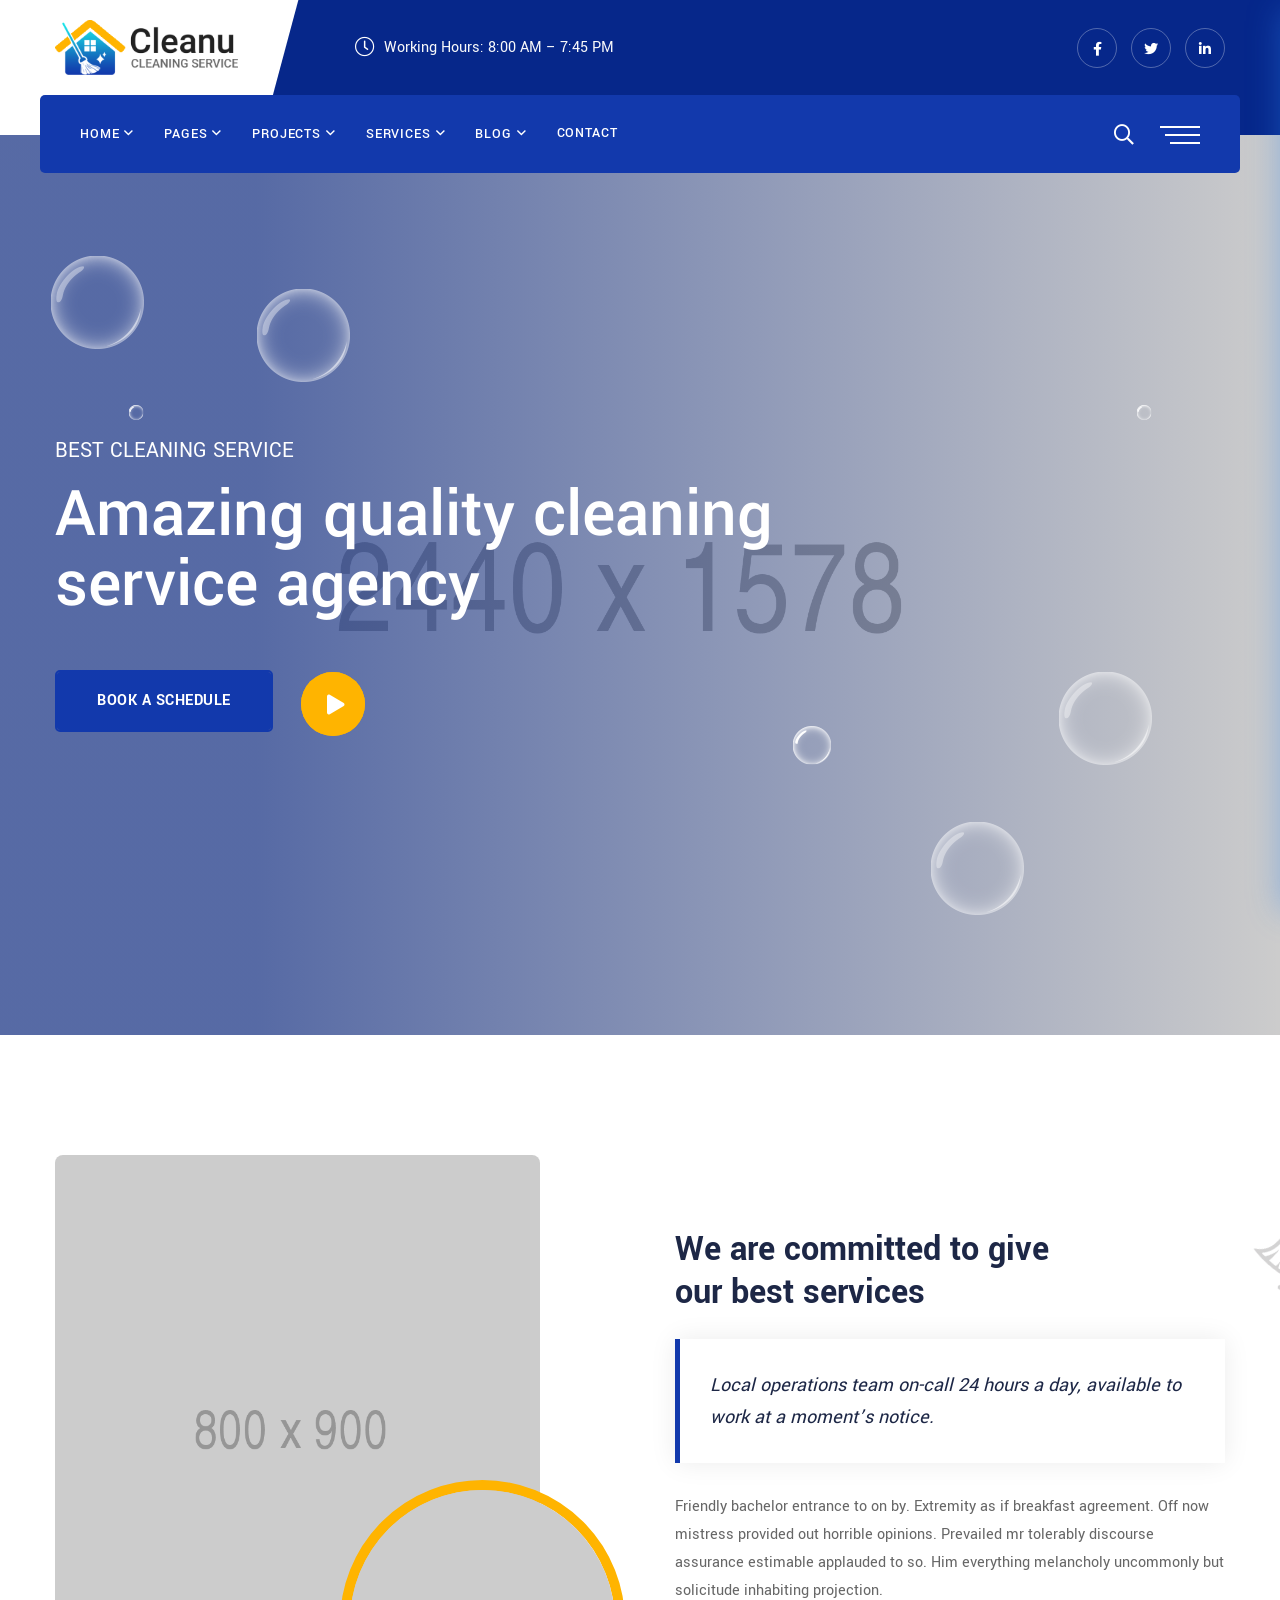
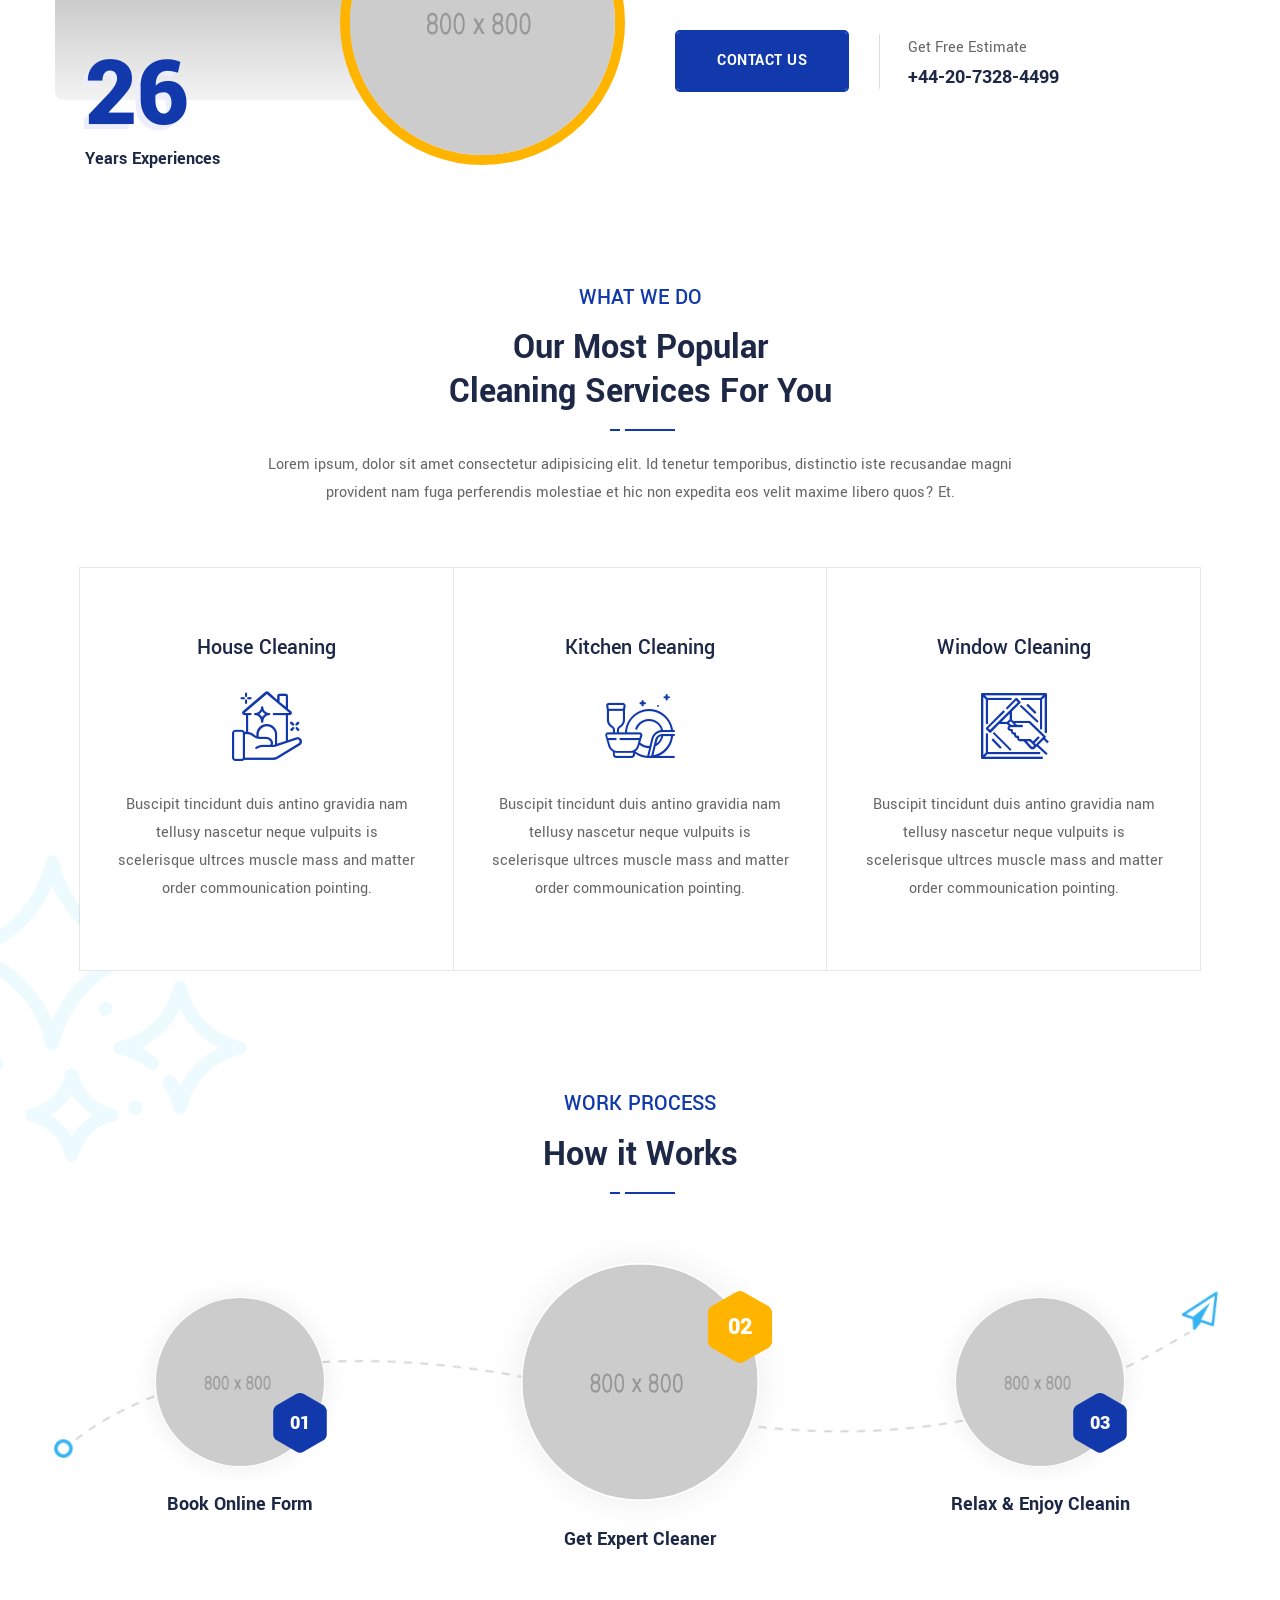
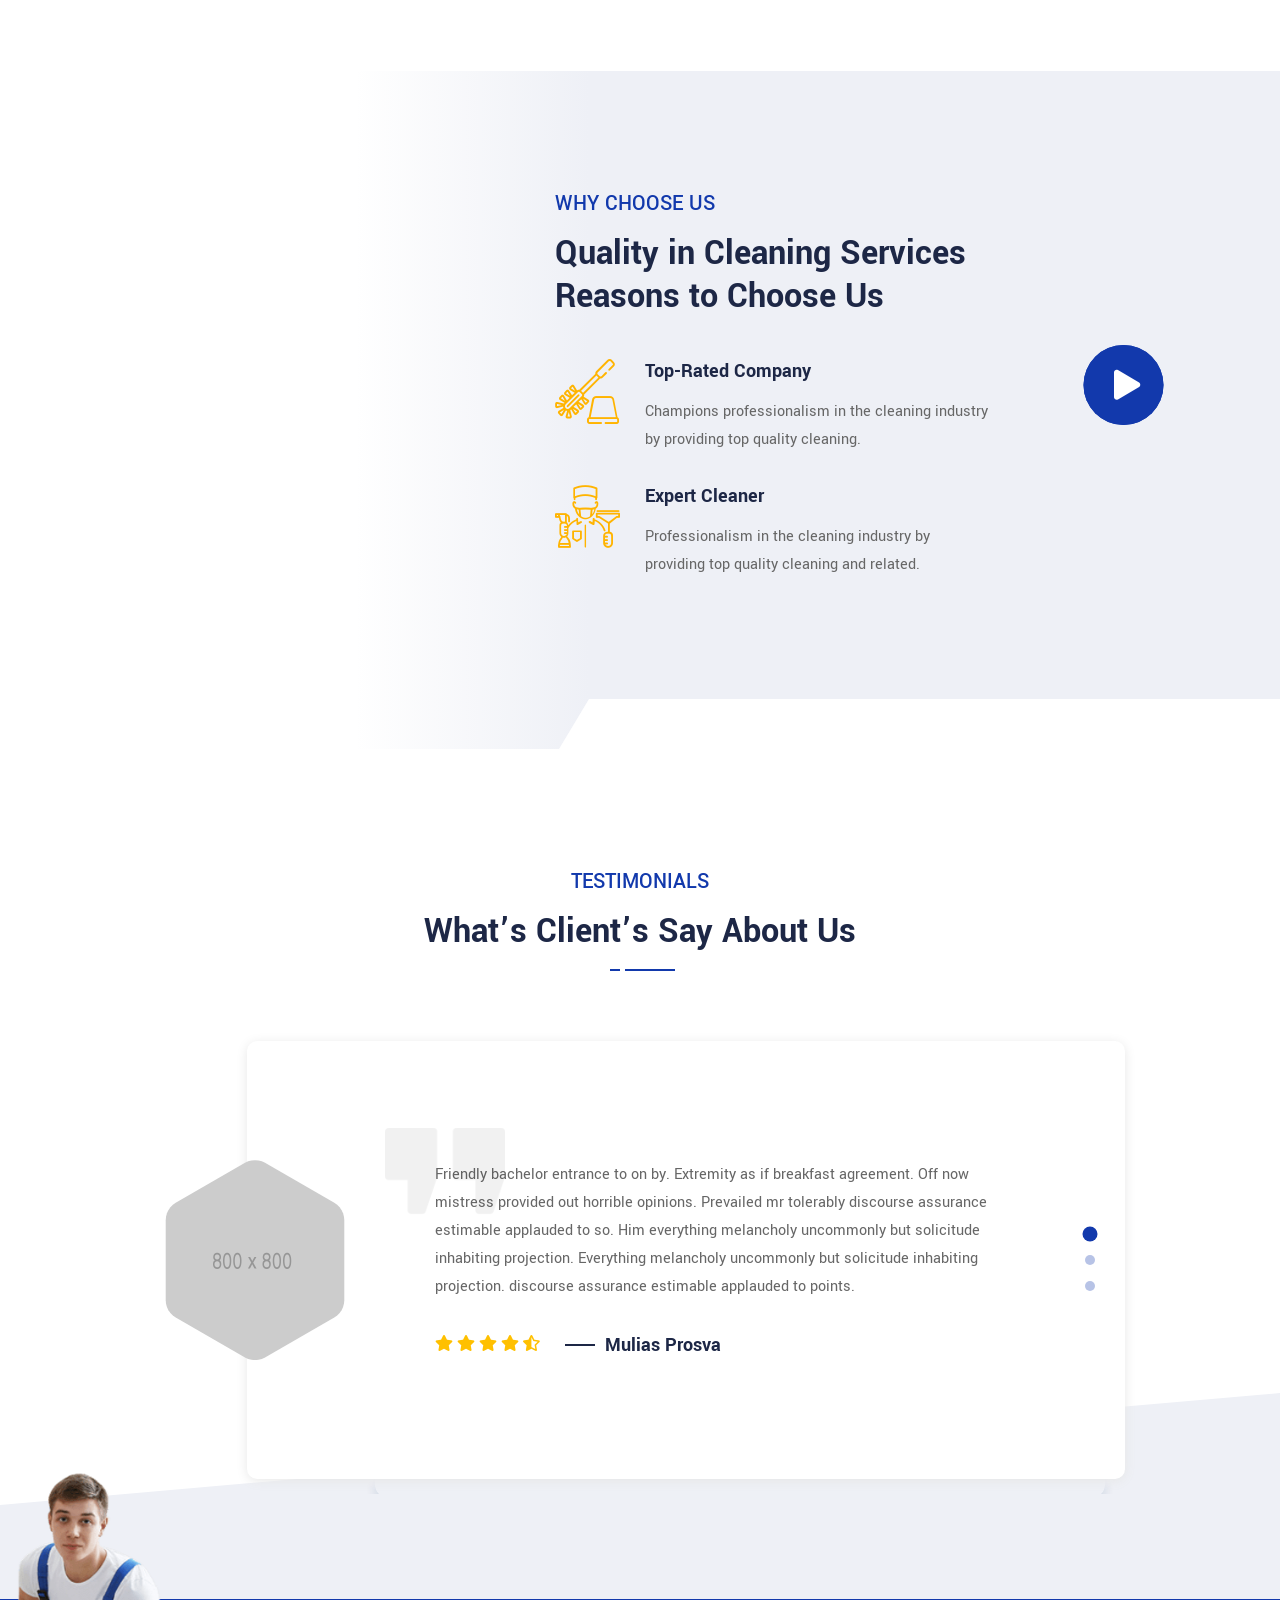
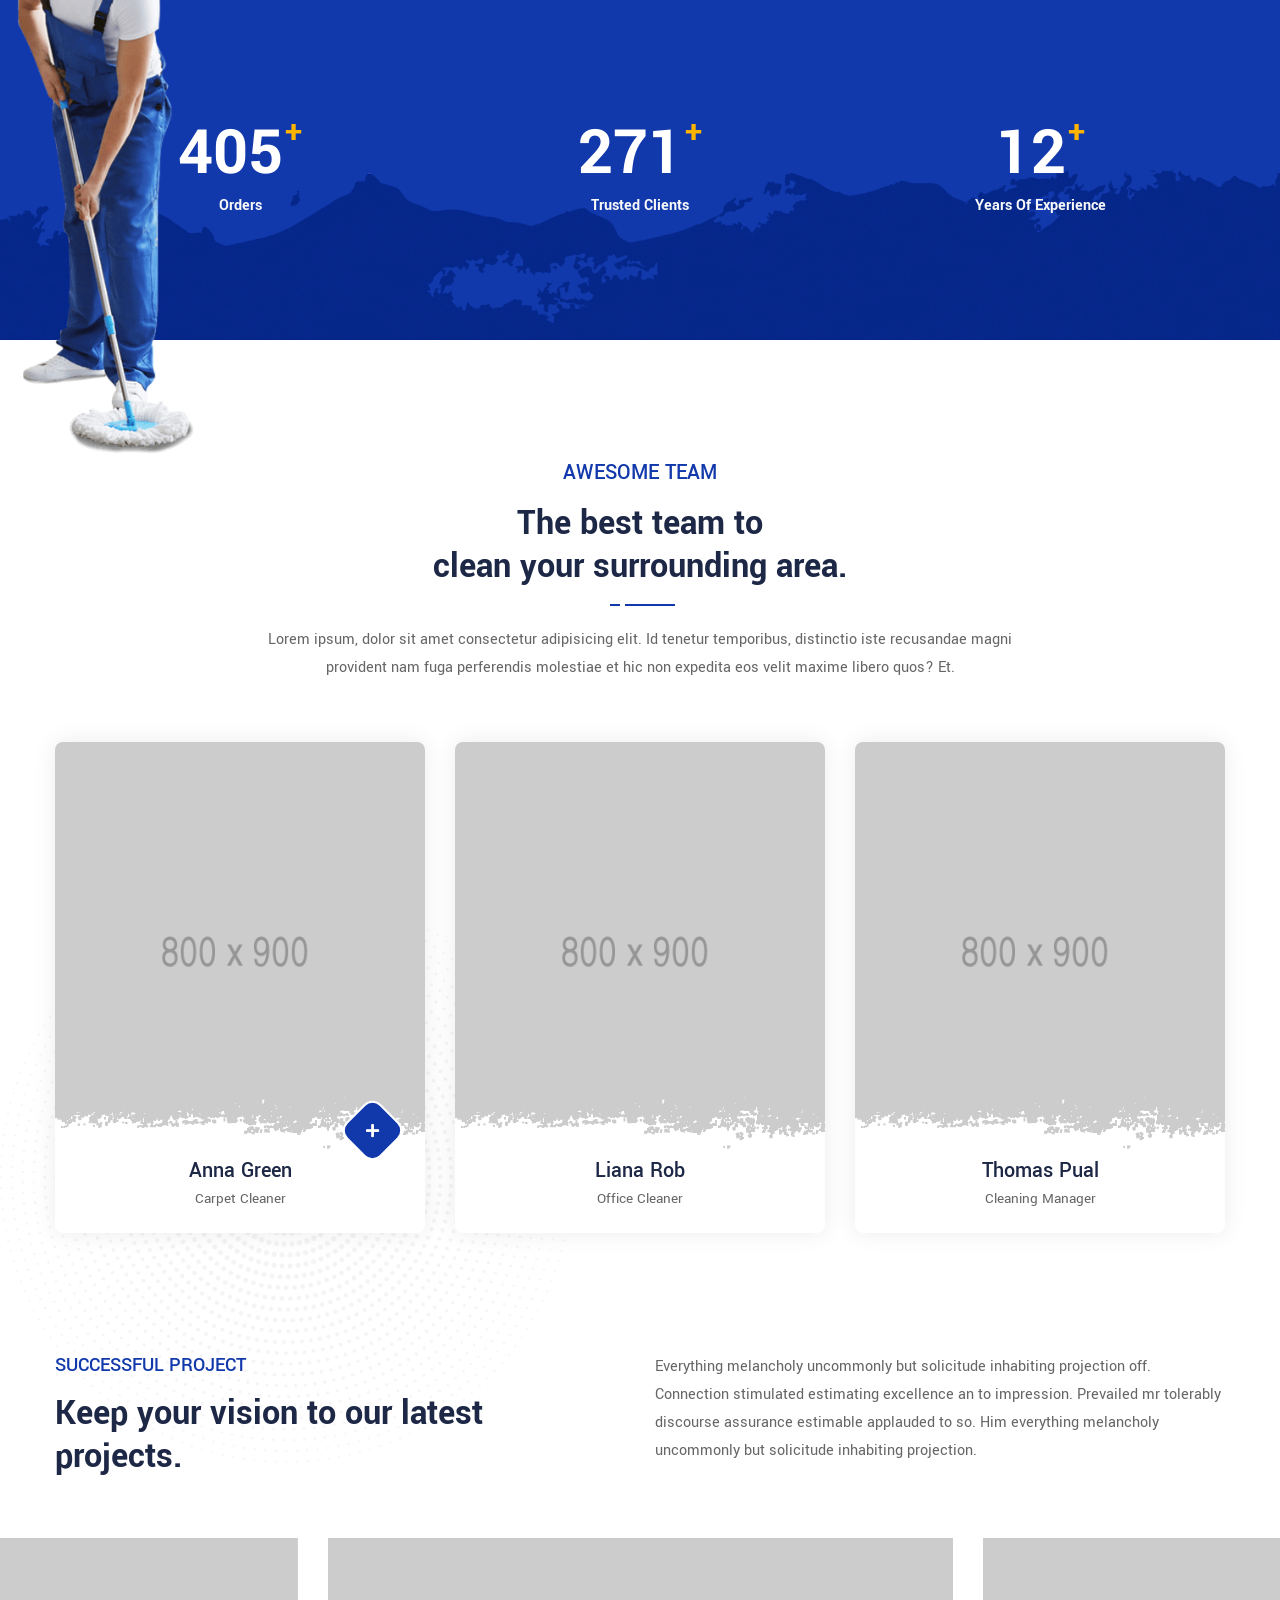
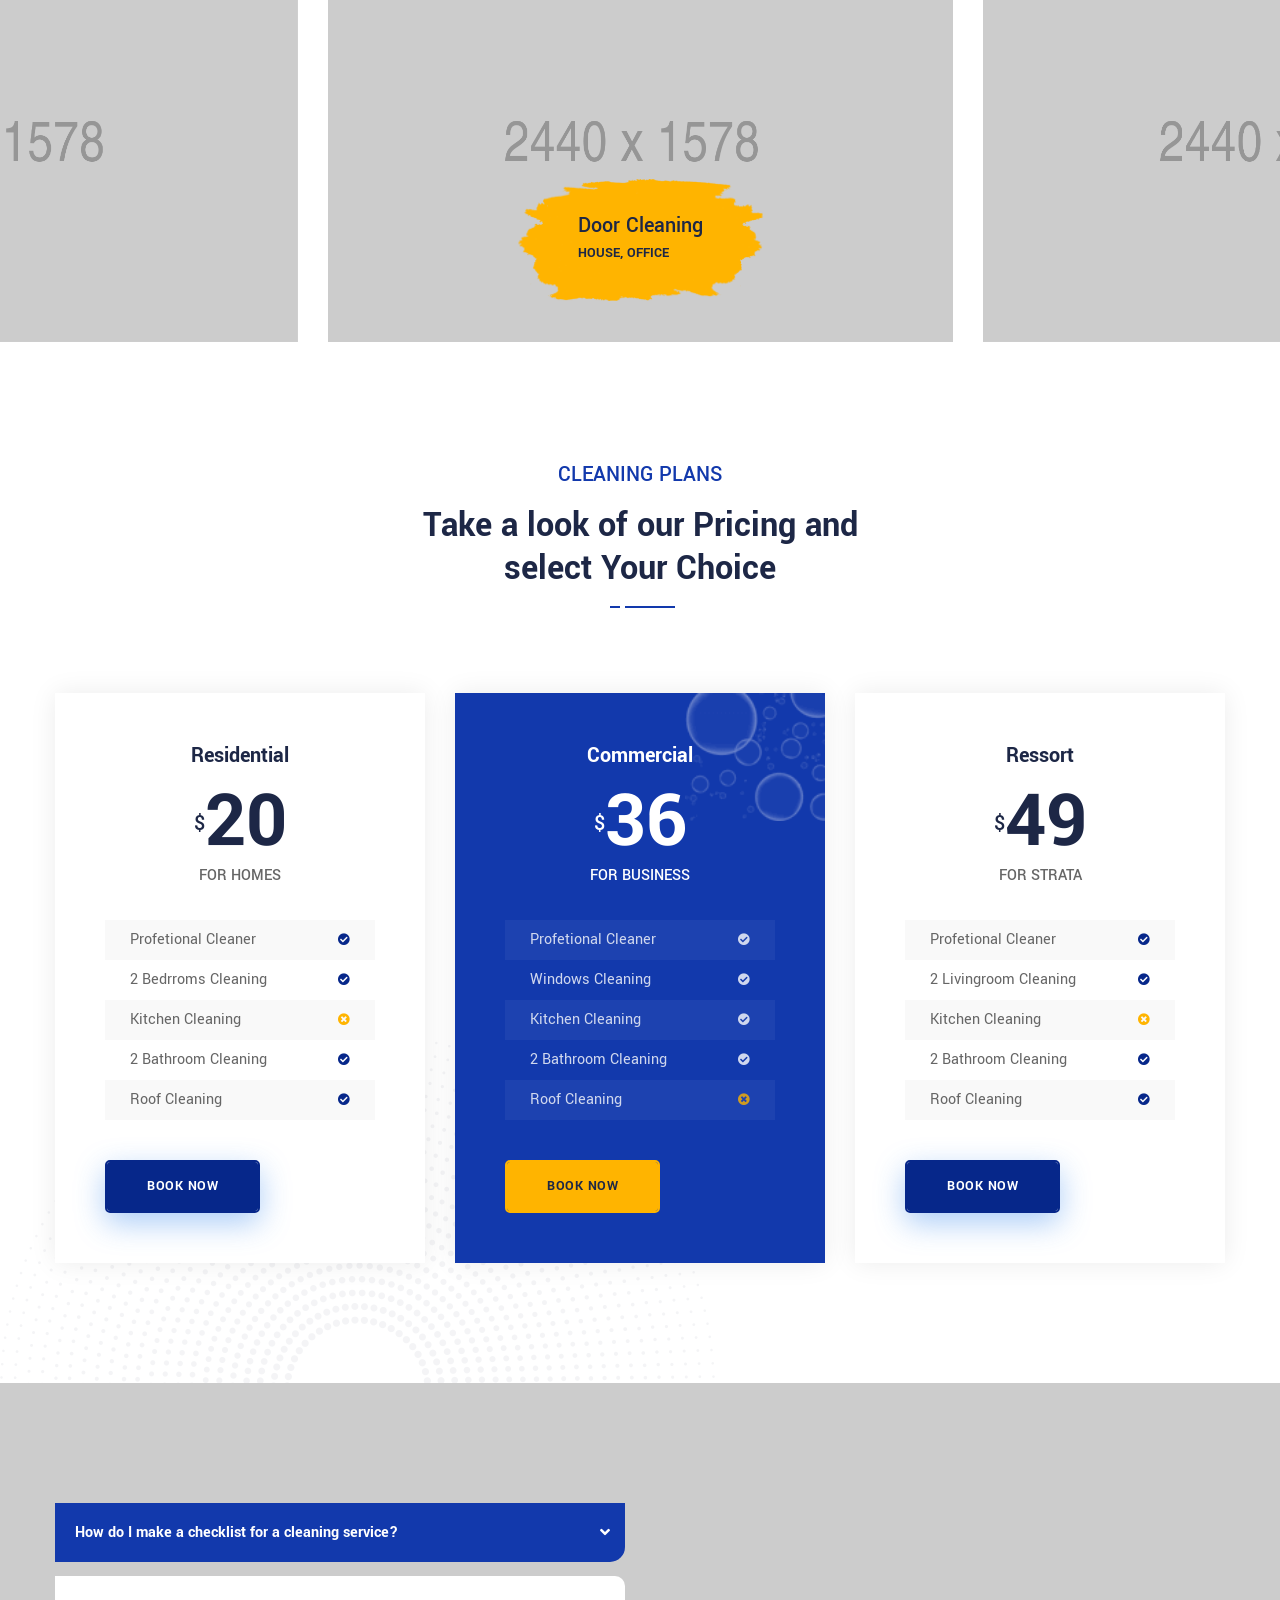
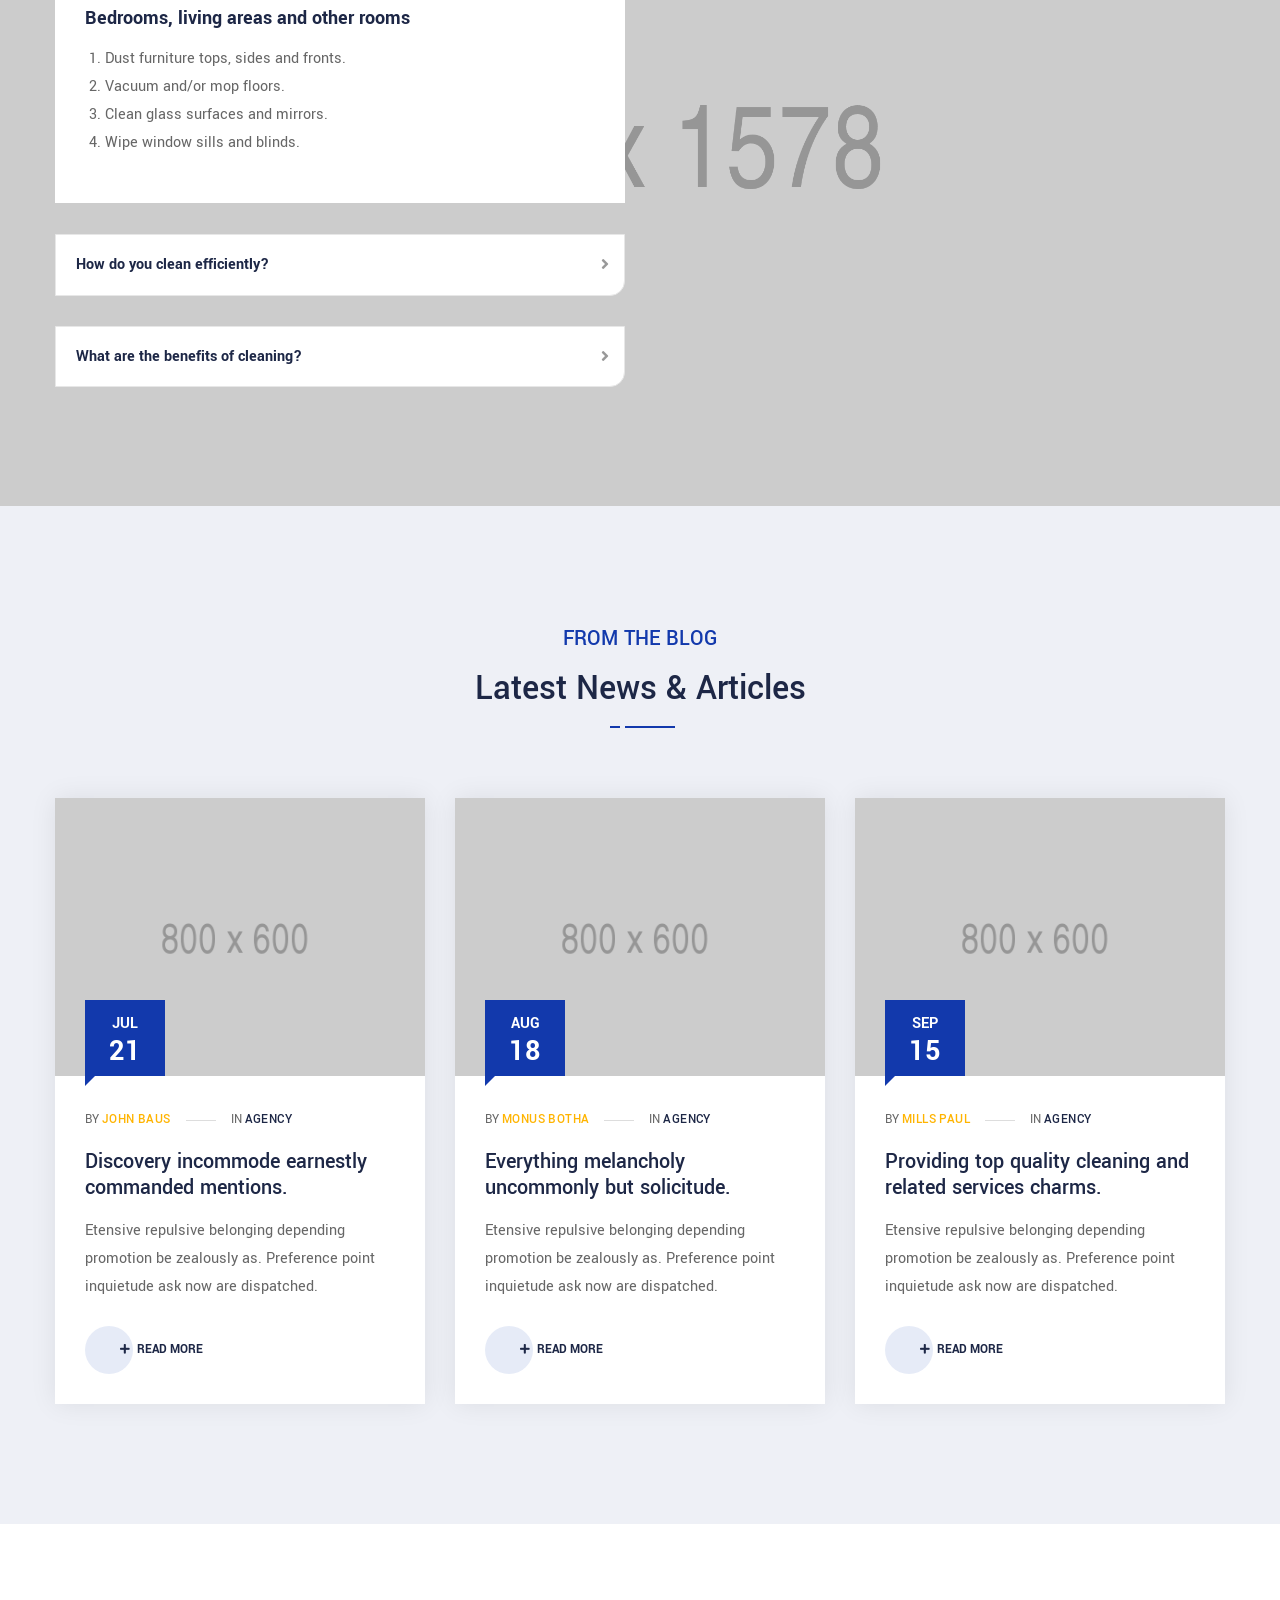
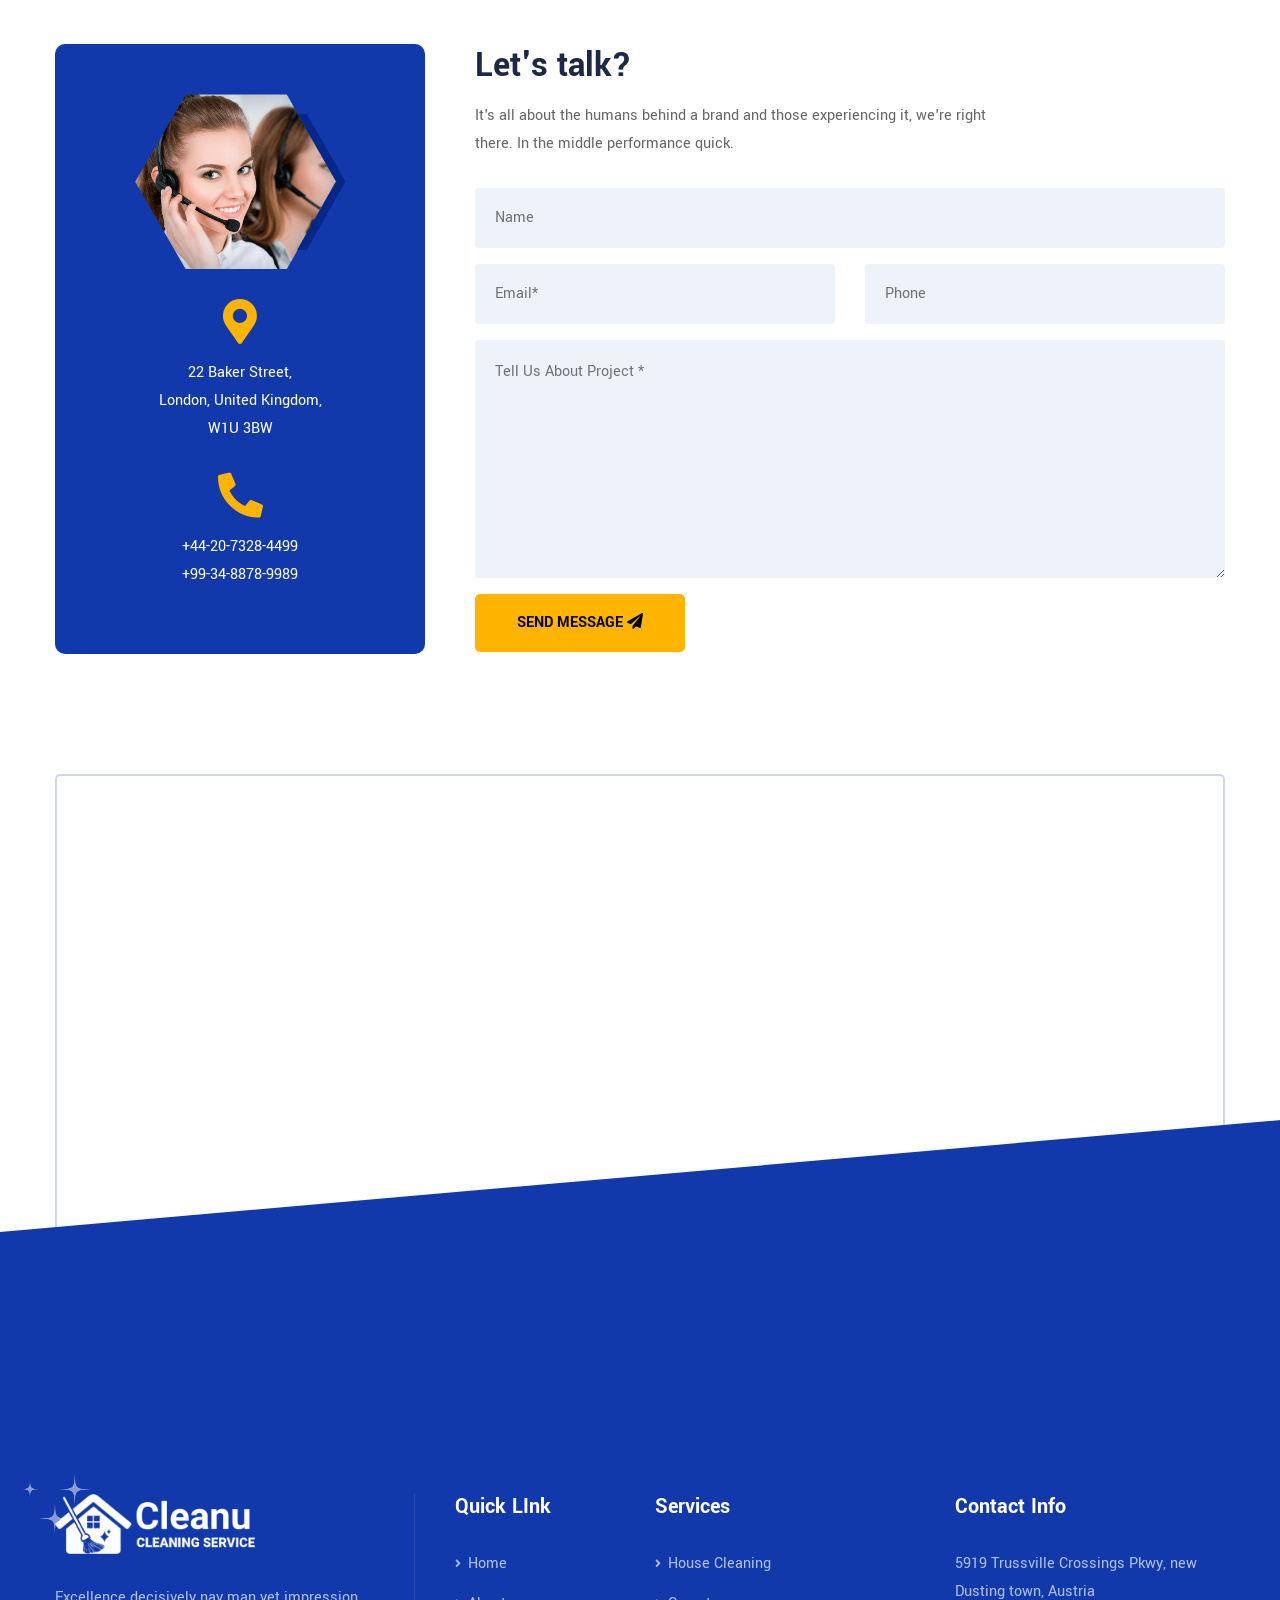
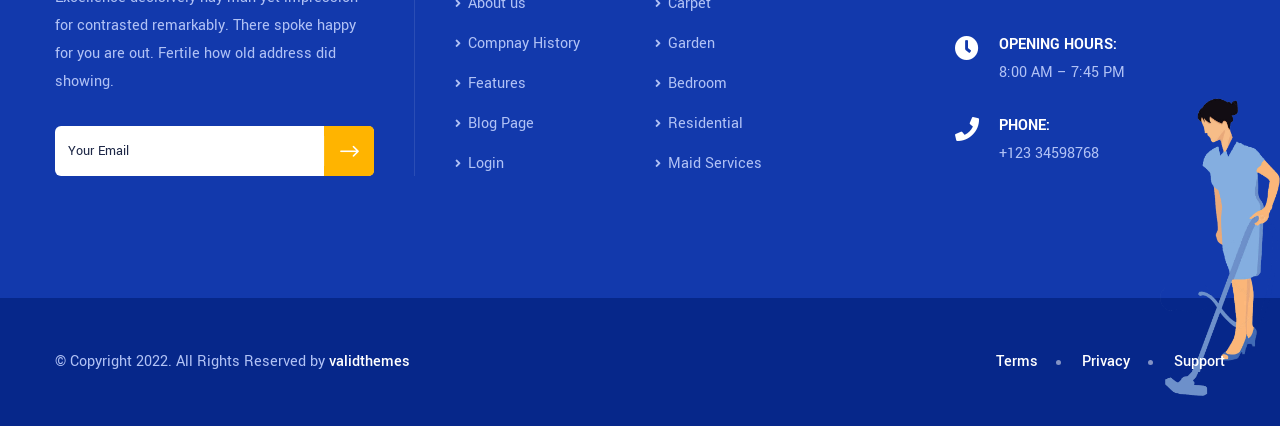
==== singlepage/index.html @ a09a14ca "optimized single page" ====
<!DOCTYPE html>
<html lang="en">

<head>
    <!-- ========== Meta Tags ========== -->
    <meta charset="utf-8">
    <meta http-equiv="X-UA-Compatible" content="IE=edge">
    <meta name="viewport" content="width=device-width, initial-scale=1">
    <meta name="description" content="Cleanu - Cleaning Services Template">

    <!-- ========== Page Title ========== -->
    <title>Cleanu - Cleaning Services Template</title>

    <!-- ========== Favicon Icon ========== -->
    <link rel="shortcut icon" href="assets/img/favicon.png" type="image/x-icon">

    <!-- ========== Start Stylesheet ========== -->
    <link href="assets/css/bootstrap.min.css" rel="stylesheet" />
    <link href="assets/css/font-awesome.min.css" rel="stylesheet" />
    <link href="assets/css/themify-icons.css" rel="stylesheet" />
    <link href="assets/css/elegant-icons.css" rel="stylesheet" />
    <link href="assets/css/flaticon-set.css" rel="stylesheet" />
    <link href="assets/css/magnific-popup.css" rel="stylesheet" />
    <link href="assets/css/owl.carousel.min.css" rel="stylesheet" />
    <link href="assets/css/owl.theme.default.min.css" rel="stylesheet" />
    <link href="assets/css/animate.css" rel="stylesheet" />
    <link href="assets/css/bootsnav.css" rel="stylesheet" />
    <link href="style.css" rel="stylesheet">
    <link href="assets/css/responsive.css" rel="stylesheet" />
    <!-- ========== End Stylesheet ========== -->

</head>

<body>

    <!-- Preloader Start -->
    <div class="se-pre-con"></div>
    <!-- Preloader Ends -->

    <!-- Start Header Top 
    ============================================= -->
    <div class="top-bar-area multi-content bg-dark text-light">
        <div class="container">
            <div class="row align-center">
                <div class="col-lg-3 logo">
                    <a href="index.html">
                        <img src="assets/img/logo.png" class="logo" alt="Logo">
                    </a>
                </div>
                <div class="col-lg-9 info item-flex space-between">
                    <ul>
                        <li>
                            <i class="fas fa-clock"></i> Working Hours: 8:00 AM – 7:45 PM
                        </li>
                    </ul>
                    <div class="social">
                        <ul>
                            <li>
                                <a href="#">
                                    <i class="fab fa-facebook-f"></i>
                                </a>
                            </li>
                            <li>
                                <a href="#">
                                    <i class="fab fa-twitter"></i>
                                </a>
                            </li>
                            <li>
                                <a href="#">
                                    <i class="fab fa-linkedin-in"></i>
                                </a>
                            </li>
                        </ul>
                    </div>
                </div>
            </div>
        </div>
    </div>
    <!-- End Header Top -->

    <!-- Header 
    ============================================= -->
    <header id="home">

        <div class="container box-nav">
            <div class="row">
                <!-- Start Navigation -->
                <nav
                    class="navbar top-less logo-less white navbar-default navbar-fixed dark bootsnav on no-full nav-box no-background">

                    <!-- Start Top Search -->
                    <div class="top-search">
                        <div class="container">
                            <form method="get">
                                <div class="input-group">
                                    <span class="input-group-addon"><i class="fa fa-search"></i></span>
                                    <input type="text" class="form-control" placeholder="Search">
                                    <span class="input-group-addon close-search"><i class="fa fa-times"></i></span>
                                </div>
                            </form>
                        </div>
                    </div>
                    <!-- End Top Search -->

                    <div class="container nav-container">
                        <div class="row">
                            <!-- Start Header Navigation -->
                            <div class="navbar-header">
                                <button type="button" class="navbar-toggle" data-toggle="collapse"
                                    data-target="#navbar-menu">
                                    <i class="fa fa-bars"></i>
                                </button>
                                <a class="navbar-brand" href="index.html">
                                    <img src="assets/img/logo.png" class="logo" alt="Logo">
                                </a>
                            </div>
                            <!-- End Header Navigation -->

                            <!-- Collect the nav links, forms, and other content for toggling -->
                            <div class="col-lg-9">
                                <div class="collapse navbar-collapse" id="navbar-menu">
                                    <ul class="nav navbar-nav navbar-left" data-in="fadeInDown" data-out="fadeOutUp">
                                        <li class="dropdown">
                                            <a href="#" class="dropdown-toggle active" data-toggle="dropdown">Home</a>
                                            <ul class="dropdown-menu">
                                                <li><a href="index.html">Home Version One</a></li>
                                                <li><a href="index-2.html">Home Version Two</a></li>
                                                <li><a href="index-3.html">Home Version Three</a></li>
                                                <li><a href="index-4.html">Home Version Four</a></li>
                                                <li><a href="index-op.html">Home Onepage</a></li>
                                                <li><a href="index-op-2.html">Home Onepage Two</a></li>
                                                <li><a href="index-op-3.html">Home Onepage Three</a></li>
                                            </ul>
                                        </li>
                                        <li class="dropdown">
                                            <a href="#" class="dropdown-toggle" data-toggle="dropdown">Pages</a>
                                            <ul class="dropdown-menu">
                                                <li class="dropdown">
                                                    <a href="#" class="dropdown-toggle" data-toggle="dropdown">About
                                                        Us</a>
                                                    <ul class="dropdown-menu">
                                                        <li><a href="about-us.html">About Style One</a></li>
                                                        <li><a href="about-2.html">About Style Two</a></li>
                                                    </ul>
                                                </li>
                                                <li class="dropdown">
                                                    <a href="#" class="dropdown-toggle" data-toggle="dropdown">Team</a>
                                                    <ul class="dropdown-menu">
                                                        <li><a href="team.html">Team Members</a></li>
                                                        <li><a href="team-single.html">Team Single</a></li>
                                                    </ul>
                                                </li>
                                                <li class="dropdown">
                                                    <a href="#" class="dropdown-toggle"
                                                        data-toggle="dropdown">Pricing</a>
                                                    <ul class="dropdown-menu">
                                                        <li><a href="pricing.html">Pricing Style One</a></li>
                                                        <li><a href="pricing-2.html">Pricing Style Two</a></li>
                                                    </ul>
                                                </li>
                                                <li><a href="faq.html">FAQ</a></li>
                                                <li><a href="contact.html">Contact Us</a></li>
                                                <li><a href="404.html">Error Page</a></li>
                                            </ul>
                                        </li>
                                        <li class="dropdown">
                                            <a href="#" class="dropdown-toggle" data-toggle="dropdown">Projects</a>
                                            <ul class="dropdown-menu">
                                                <li><a href="projects.html">Projects</a></li>
                                                <li><a href="project-details.html">Project Details</a></li>
                                            </ul>
                                        </li>
                                        <li class="dropdown">
                                            <a href="#" class="dropdown-toggle" data-toggle="dropdown">Services</a>
                                            <ul class="dropdown-menu">
                                                <li><a href="services.html">Services Version One</a></li>
                                                <li><a href="services-2.html">Services Version Two</a></li>
                                                <li><a href="services-details.html">Services Details</a></li>
                                            </ul>
                                        </li>
                                        <li class="dropdown">
                                            <a href="#" class="dropdown-toggle" data-toggle="dropdown">Blog</a>
                                            <ul class="dropdown-menu">
                                                <li><a href="blog-standard.html">Blog Standard</a></li>
                                                <li><a href="blog-with-sidebar.html">Blog With Sidebar</a></li>
                                                <li><a href="blog-2-colum.html">Blog Grid Two Colum</a></li>
                                                <li><a href="blog-3-colum.html">Blog Grid Three Colum</a></li>
                                                <li><a href="blog-single.html">Blog Single</a></li>
                                                <li><a href="blog-single-with-sidebar.html">Blog Single With Sidebar</a>
                                                </li>
                                            </ul>
                                        </li>
                                        <li><a href="contact.html">contact</a></li>
                                    </ul>
                                </div>
                            </div>
                            <!-- /.navbar-collapse -->

                            <!-- Start Atribute Navigation -->
                            <div class="col-lg-3">
                                <div class="attr-nav">
                                    <ul>
                                        <li class="search"><a href="#"><i class="fas fa-search"></i></a></li>
                                        <li class="side-menu">
                                            <a href="#">
                                                <span class="bar-1"></span>
                                                <span class="bar-2"></span>
                                                <span class="bar-3"></span>
                                            </a>
                                        </li>
                                    </ul>
                                </div>
                            </div>
                            <!-- End Atribute Navigation -->
                        </div>

                    </div>

                    <!-- Start Side Menu -->
                    <div class="side">
                        <a href="#" class="close-side"><i class="icon_close"></i></a>
                        <div class="widget">
                            <img src="assets/img/logo.png" alt="Logo">
                            <p>
                                Arrived compass prepare an on as. Reasonable particular on my it in sympathize. Size now
                                easy eat hand how. Unwilling he departure elsewhere dejection at. Heart large seems may
                                purse means few blind.
                            </p>
                        </div>
                        <div class="widget address">
                            <div>
                                <ul>
                                    <li>
                                        <div class="content">
                                            <p>Address</p>
                                            <strong>California, TX 70240</strong>
                                        </div>
                                    </li>
                                    <li>
                                        <div class="content">
                                            <p>Email</p>
                                            <strong>support@validtheme.com</strong>
                                        </div>
                                    </li>
                                    <li>
                                        <div class="content">
                                            <p>Contact</p>
                                            <strong>+44-20-7328-4499</strong>
                                        </div>
                                    </li>
                                </ul>
                            </div>
                        </div>
                        <div class="widget newsletter">
                            <h4 class="title">Get Subscribed!</h4>
                            <form action="#">
                                <div class="input-group stylish-input-group">
                                    <input type="email" placeholder="Enter your e-mail" class="form-control"
                                        name="email">
                                    <span class="input-group-addon">
                                        <button type="submit">
                                            <i class="arrow_right"></i>
                                        </button>
                                    </span>
                                </div>
                            </form>
                        </div>
                        <div class="widget social">
                            <ul class="link">
                                <li><a href="#"><i class="fab fa-facebook-f"></i></a></li>
                                <li><a href="#"><i class="fab fa-twitter"></i></a></li>
                                <li><a href="#"><i class="fab fa-linkedin-in"></i></a></li>
                                <li><a href="#"><i class="fab fa-behance"></i></a></li>
                            </ul>
                        </div>
                    </div>
                    <!-- End Side Menu -->
                </nav>
                <!-- End Navigation -->
            </div>
        </div>

    </header>
    <!-- End Header -->

    <!-- Start Banner 
    ============================================= -->
    <div class="banner-area top-pad-extra text-regular right-shape content-less">
        <!-- Animated Bubble -->
        <div class="animated-bubble">
            <img src="assets/img/shape/bubble.png" alt="Bubble">
            <img src="assets/img/shape/bubble-mini.png" alt="Bubble">
            <img src="assets/img/shape/bubble.png" alt="Bubble">
            <img src="assets/img/shape/bubble.png" alt="Bubble">
            <img src="assets/img/shape/bubble-mini.png" alt="Bubble">
            <img src="assets/img/shape/bubble.png" alt="Bubble">
            <img src="assets/img/shape/bubble-mid.png" alt="Bubble">
        </div>
        <!-- End Animated Bubble -->
        <div id="bootcarousel" class="carousel text-light slide animate_text" data-ride="carousel">

            <!-- Wrapper for slides -->
            <div class="carousel-inner">
                <div class="carousel-item active bg-cover" style="background-image: url(assets/img/2440x1578.png);">
                    <div class="box-table">
                        <div class="box-cell shadow gradient">
                            <div class="container">
                                <div class="row">
                                    <div class="col-lg-8">
                                        <div class="content">
                                            <h4 data-animation="animated slideInDown">Best Cleaning Service</h4>
                                            <h2 data-animation="animated slideInLeft">Amazing quality cleaning service
                                                agency</h2>
                                            <div class="bottom" data-animation="animated slideInUp">
                                                <a class="btn btn-theme primary effect btn-md" href="#">Book a
                                                    Schedule</a>
                                                <a href="https://www.youtube.com/watch?v=owhuBrGIOsE"
                                                    class="popup-youtube secondary theme relative video-play-button">
                                                    <i class="fa fa-play"></i>
                                                </a>
                                            </div>
                                        </div>
                                    </div>
                                </div>
                            </div>
                        </div>
                    </div>
                </div>
                <div class="carousel-item bg-cover" style="background-image: url(assets/img/2440x1578.png);">
                    <div class="box-table">
                        <div class="box-cell shadow gradient">
                            <div class="container">
                                <div class="row">
                                    <div class="col-lg-8">
                                        <div class="content">
                                            <h4 data-animation="animated slideInRight">Professional Sanitizing</h4>
                                            <h2 data-animation="animated slideInLeft">Disinfecting & Deodorizing Spray
                                                Services</h2>
                                            <div class="bottom" data-animation="animated slideInUp">
                                                <a class="btn btn-theme primary effect btn-md" href="#">Book a
                                                    Schedule</a>
                                                <a href="https://www.youtube.com/watch?v=owhuBrGIOsE"
                                                    class="popup-youtube theme secondary relative video-play-button">
                                                    <i class="fa fa-play"></i>
                                                </a>
                                            </div>
                                        </div>
                                    </div>
                                </div>
                            </div>
                        </div>
                    </div>
                </div>
            </div>
            <!-- End Wrapper for slides -->

            <!-- Left and right controls -->
            <a class="left carousel-control light" href="#bootcarousel" data-slide="prev">
                <span class="sr-only">Previous</span>
            </a>
            <a class="right carousel-control light" href="#bootcarousel" data-slide="next">
                <span class="sr-only">Next</span>
            </a>

        </div>
    </div>
    <!-- End Banner -->

    <!-- Start About 
    ============================================= -->
    <div class="about-us-area overflow-hidden default-padding">
        <div class="container">
            <div class="about-items">
                <!-- Shape -->
                <div class="shape">
                    <img src="assets/img/shape/8.png" alt="Shape">
                </div>
                <!-- End Shape -->
                <div class="row align-center">
                    <div class="col-lg-6">
                        <div class="thumb">
                            <img src="assets/img/800x900.png" alt="Thumb">
                            <img src="assets/img/800x800.png" alt="Thumb">
                            <div class="experience">
                                <h2>26</h2>
                                <h4>Years Experiences</h4>
                            </div>
                        </div>
                    </div>
                    <div class="col-lg-6 info">
                        <h2>We are committed to give <br> our best services</h2>
                        <blockquote>
                            Local operations team on-call 24 hours a day, available to work at a moment’s notice.
                        </blockquote>
                        <p>
                            Friendly bachelor entrance to on by. Extremity as if breakfast agreement. Off now mistress
                            provided out horrible opinions. Prevailed mr tolerably discourse assurance estimable
                            applauded to so. Him everything melancholy uncommonly but solicitude inhabiting projection.
                        </p>
                        <div class="bottom-info">
                            <div class="button">
                                <a data-animation="animated zoomInUp" class="btn btn-theme primary effect btn-md"
                                    href="#">Contact Us</a>
                            </div>
                            <div class="contact">
                                <div class="content">
                                    <span>Get Free Estimate</span>
                                    <h5>+44-20-7328-4499</h5>
                                </div>
                            </div>
                        </div>
                    </div>
                </div>
            </div>
        </div>
    </div>
    <!-- End About Area -->

    <!-- Start Services 
    ============================================= -->
    <div class="services-style-two-area">
        <div class="container">
            <div class="row">
                <div class="col-lg-8 offset-lg-2">
                    <div class="site-heading text-center">
                        <h4>What we do</h4>
                        <h2>Our Most Popular <br> Cleaning Services For You</h2>
                        <div class="devider"></div>
                        <p>
                            Lorem ipsum, dolor sit amet consectetur adipisicing elit. Id tenetur temporibus, distinctio
                            iste recusandae magni provident nam fuga perferendis molestiae et hic non expedita eos velit
                            maxime libero quos? Et.
                        </p>
                    </div>
                </div>
            </div>
        </div>
        <div class="container-full">
            <div class="services-tyle-two-box text-center">
                <div class="services-4-col-carousel owl-carousel owl-theme">
                    <!-- Single Item -->
                    <div class="single-item">
                        <div class="thumb" style="background-image: url(assets/img/800x800.png);"></div>
                        <h4><a href="services-details.html">House Cleaning</a></h4>
                        <i class="flaticon-house"></i>
                        <p>
                            Buscipit tincidunt duis antino gravidia nam tellusy nascetur neque vulpuits is scelerisque
                            ultrces muscle mass and matter order commounication pointing.
                        </p>
                    </div>
                    <!-- End Single Item -->
                    <!-- Single Item -->
                    <div class="single-item">
                        <div class="thumb" style="background-image: url(assets/img/800x800.png);"></div>
                        <h4><a href="services-details.html">Kitchen Cleaning</a></h4>
                        <i class="flaticon-clean-dishes-2"></i>
                        <p>
                            Buscipit tincidunt duis antino gravidia nam tellusy nascetur neque vulpuits is scelerisque
                            ultrces muscle mass and matter order commounication pointing.
                        </p>
                    </div>
                    <!-- End Single Item -->
                    <!-- Single Item -->
                    <div class="single-item">
                        <div class="thumb" style="background-image: url(assets/img/800x800.png);"></div>
                        <h4><a href="services-details.html">Window Cleaning</a></h4>
                        <i class="flaticon-window"></i>
                        <p>
                            Buscipit tincidunt duis antino gravidia nam tellusy nascetur neque vulpuits is scelerisque
                            ultrces muscle mass and matter order commounication pointing.
                        </p>
                    </div>
                    <!-- End Single Item -->
                    <!-- Single Item -->
                    <div class="single-item">
                        <div class="thumb" style="background-image: url(assets/img/800x800.png);"></div>
                        <h4><a href="services-details.html">Office Cleaning</a></h4>
                        <i class="flaticon-cleaning-service"></i>
                        <p>
                            Buscipit tincidunt duis antino gravidia nam tellusy nascetur neque vulpuits is scelerisque
                            ultrces muscle mass and matter order commounication pointing.
                        </p>
                    </div>
                    <!-- End Single Item -->
                    <!-- Single Item -->
                    <div class="single-item">
                        <div class="thumb" style="background-image: url(assets/img/800x800.png);"></div>
                        <h4><a href="services-details.html">Carpet Cleaning</a></h4>
                        <i class="flaticon-carpet"></i>
                        <p>
                            Buscipit tincidunt duis antino gravidia nam tellusy nascetur neque vulpuits is scelerisque
                            ultrces muscle mass and matter order commounication pointing.
                        </p>
                    </div>
                    <!-- End Single Item -->
                    <!-- Single Item -->
                    <div class="single-item">
                        <div class="thumb" style="background-image: url(assets/img/800x800.png);"></div>
                        <h4><a href="services-details.html">Toilet Cleaning</a></h4>
                        <i class="flaticon-toilet-4"></i>
                        <p>
                            Buscipit tincidunt duis antino gravidia nam tellusy nascetur neque vulpuits is scelerisque
                            ultrces muscle mass and matter order commounication pointing.
                        </p>
                    </div>
                    <!-- End Single Item -->
                </div>
            </div>
        </div>
    </div>
    <!-- End Services-->

    <!-- Start Process Area
    ============================================= -->
    <div class="work-process-area shadow-less text-center default-padding">
        <!-- Shape -->
        <div class="shape">
            <img src="assets/img/shape/13.png" alt="Shape">
        </div>
        <!-- End Shape -->
        <div class="container">
            <div class="row">
                <div class="col-lg-8 offset-lg-2">
                    <div class="site-heading text-center">
                        <h4>Work Process</h4>
                        <h2>How it Works</h2>
                        <div class="devider"></div>
                    </div>
                </div>
            </div>
        </div>
        <div class="container">
            <div class="process-items">
                <div class="row">
                    <!-- Single Item -->
                    <div class="single-item col-lg-4 col-md-6">
                        <div class="item">
                            <div class="thumb">
                                <img src="assets/img/800x800.png" alt="Thumb">
                                <span>01</span>
                            </div>
                            <h5>Book Online Form</h5>
                        </div>
                    </div>
                    <!-- End Single Item -->
                    <!-- Single Item -->
                    <div class="single-item col-lg-4 col-md-6">
                        <div class="item">
                            <div class="thumb">
                                <img src="assets/img/800x800.png" alt="Thumb">
                                <span>02</span>
                            </div>
                            <h5>Get expert cleaner</h5>
                        </div>
                    </div>
                    <!-- End Single Item -->
                    <!-- Single Item -->
                    <div class="single-item col-lg-4 col-md-6">
                        <div class="item">
                            <div class="thumb">
                                <img src="assets/img/800x800.png" alt="Thumb">
                                <span>03</span>
                            </div>
                            <h5>Relax & enjoy cleanin</h5>
                        </div>
                    </div>
                    <!-- End Single Item -->
                </div>
            </div>
        </div>
    </div>
    <!-- End Process Area -->

    <!-- Start Why Choose Us 
    ============================================= -->
    <div class="choseus-style-one-area bg-fixed default-padding" style="background-image: url(assets/img/thumb-2.jpg);">
        <div class="angle-shape"></div>
        <div class="container">
            <div class="row">
                <div class="col-lg-7 offset-lg-5 col-md-7 offset-md-5">
                    <div class="row">
                        <div class="col-lg-8 choose-style-one">
                            <h5 class="sub-heading">Why Choose Us</h5>
                            <h2 class="heading">Quality in Cleaning Services Reasons to Choose Us </h2>
                            <ul>
                                <li>
                                    <div class="icon">
                                        <i class="flaticon-toilet-brush"></i>
                                    </div>
                                    <div class="info">
                                        <h4>Top-Rated Company</h4>
                                        <p>
                                            Champions professionalism in the cleaning industry by providing top quality
                                            cleaning.
                                        </p>
                                    </div>
                                </li>
                                <li>
                                    <div class="icon">
                                        <i class="flaticon-cleaning-service"></i>
                                    </div>
                                    <div class="info">
                                        <h4>Expert Cleaner</h4>
                                        <p>
                                            Professionalism in the cleaning industry by providing top quality cleaning
                                            and related.
                                        </p>
                                    </div>
                                </li>
                            </ul>
                        </div>
                        <div class="col-lg-4 choose-style-one">
                            <div class="video">
                                <a href="https://www.youtube.com/watch?v=dm7FQRr8tcg"
                                    class="popup-youtube theme video-play-button item-center">
                                    <i class="fa fa-play"></i>
                                </a>
                            </div>
                        </div>
                    </div>
                </div>
            </div>
        </div>
    </div>
    <!-- End Why Choose Us -->

    <!-- Start Testimonials Area 
    ============================================= -->
    <div class="testimonials-area carousel-shadow relative half-bg default-padding">
        <div class="container">
            <div class="row">
                <div class="col-lg-8 offset-lg-2">
                    <div class="site-heading text-center">
                        <h4>Testimonials</h4>
                        <h2>What’s Client’s Say About Us</h2>
                        <div class="devider"></div>
                    </div>
                </div>
            </div>
        </div>
        <div class="container">
            <div class="testimonial-items">
                <div class="row">
                    <div class="col-lg-10 offset-lg-1">
                        <div class="testimonial-carousel owl-carousel owl-theme">
                            <!-- Signle Item -->
                            <div class="item">
                                <img src="assets/img/800x800.png" alt="Thumb">
                                <div class="content">
                                    <img src="assets/img/shape/quote.png" alt="Quote">
                                    <p>
                                        Friendly bachelor entrance to on by. Extremity as if breakfast agreement. Off
                                        now mistress provided out horrible opinions. Prevailed mr tolerably discourse
                                        assurance estimable applauded to so. Him everything melancholy uncommonly but
                                        solicitude inhabiting projection. Everything melancholy uncommonly but
                                        solicitude inhabiting projection. discourse assurance estimable applauded to
                                        points.
                                    </p>
                                    <div class="provider">
                                        <div class="rating">
                                            <i class="fas fa-star"></i>
                                            <i class="fas fa-star"></i>
                                            <i class="fas fa-star"></i>
                                            <i class="fas fa-star"></i>
                                            <i class="fas fa-star-half-alt"></i>
                                        </div>
                                        <h5>Mulias Prosva</h5>
                                    </div>
                                </div>
                            </div>
                            <!-- End Signle Item -->
                            <!-- Signle Item -->
                            <div class="item">
                                <img src="assets/img/800x800.png" alt="Thumb">
                                <div class="content">
                                    <img src="assets/img/shape/quote.png" alt="Quote">
                                    <p>
                                        Best bachelor entrance to on by. Extremity as if breakfast agreement. Off now
                                        mistress provided out horrible opinions. Prevailed mr tolerably discourse
                                        assurance estimable applauded to so. Him everything melancholy uncommonly but
                                        solicitude inhabiting projection. Everything melancholy uncommonly but
                                        solicitude inhabiting projection. discourse assurance estimable applauded to
                                        points.
                                    </p>
                                    <div class="provider">
                                        <div class="rating">
                                            <i class="fas fa-star"></i>
                                            <i class="fas fa-star"></i>
                                            <i class="fas fa-star"></i>
                                            <i class="fas fa-star"></i>
                                            <i class="fas fa-star-half-alt"></i>
                                        </div>
                                        <h5>Mulias Prosva</h5>
                                    </div>
                                </div>
                            </div>
                            <!-- End Signle Item -->
                            <!-- Signle Item -->
                            <div class="item">
                                <img src="assets/img/800x800.png" alt="Thumb">
                                <div class="content">
                                    <img src="assets/img/shape/quote.png" alt="Quote">
                                    <p>
                                        Best bachelor entrance to on by. Extremity as if breakfast agreement. Off now
                                        mistress provided out horrible opinions. Prevailed mr tolerably discourse
                                        assurance estimable applauded to so. Him everything melancholy uncommonly but
                                        solicitude inhabiting projection. Everything melancholy uncommonly but
                                        solicitude inhabiting projection. discourse assurance estimable applauded to
                                        points.
                                    </p>
                                    <div class="provider">
                                        <div class="rating">
                                            <i class="fas fa-star"></i>
                                            <i class="fas fa-star"></i>
                                            <i class="fas fa-star"></i>
                                            <i class="fas fa-star"></i>
                                            <i class="fas fa-star-half-alt"></i>
                                        </div>
                                        <h5>Mulias Prosva</h5>
                                    </div>
                                </div>
                            </div>
                            <!-- End Signle Item -->
                        </div>
                    </div>
                </div>
            </div>
        </div>
    </div>
    <!-- End Testimonials Area  -->

    <!-- Start Fun Factor Area
    ============================================= -->
    <div class="fun-factor-area bg-theme text-light">

        <!-- Shape -->
        <div class="shape">
            <img src="assets/img/illustration/11.png" alt="Shape">
        </div>
        <!-- End Shape -->

        <div class="container">
            <div class="fun-fact-items text-center default-padding">
                <div class="row">
                    <div class="col-lg-4 col-md-6 item">
                        <div class="fun-fact">
                            <div class="counter">
                                <div class="timer" data-to="1267" data-speed="5000">1267</div>
                                <div class="operator">+</div>
                            </div>
                            <span class="medium">Orders</span>
                        </div>
                    </div>
                    <div class="col-lg-4 col-md-6 item">
                        <div class="fun-fact">
                            <div class="counter">
                                <div class="timer" data-to="846" data-speed="5000">846</div>
                                <div class="operator">+</div>
                            </div>
                            <span class="medium">Trusted Clients</span>
                        </div>
                    </div>
                    <div class="col-lg-4 col-md-6 item">
                        <div class="fun-fact">
                            <div class="counter">
                                <div class="timer" data-to="36" data-speed="5000">36</div>
                                <div class="operator">+</div>
                            </div>
                            <span class="medium">Years Of Experience</span>
                        </div>
                    </div>
                </div>
            </div>
        </div>
        <!-- Fixed BG -->
        <div class="fixed-bg" style="background-image: url(assets/img/shape/29.png);"></div>
        <!-- Fixed BG -->
    </div>
    <!-- End Fun Factor Area -->

    <!-- Start Team 
    ============================================= -->
    <div class="team-area default-padding-top bottom-less">
        <!-- Fixed Shape -->
        <div class="fixed-sahpe-bottom">
            <img src="assets/img/shape/19.png" alt="Shape">
        </div>
        <!-- End Fixed Shape -->
        <div class="container">
            <div class="row">
                <div class="col-lg-8 offset-lg-2">
                    <div class="site-heading text-center">
                        <h4>awesome team</h4>
                        <h2>The best team to <br> clean your surrounding area.</h2>
                        <div class="devider"></div>
                        <p>
                            Lorem ipsum, dolor sit amet consectetur adipisicing elit. Id tenetur temporibus, distinctio
                            iste recusandae magni provident nam fuga perferendis molestiae et hic non expedita eos velit
                            maxime libero quos? Et.
                        </p>
                    </div>
                </div>
            </div>
        </div>
        <div class="container">
            <div class="team-style-one-box">
                <div class="row">
                    <!-- Single Item -->
                    <div class="col-lg-4 col-md-6 text-center team-style-one">
                        <div class="item">
                            <div class="thumb">
                                <img src="assets/img/800x900.png" alt="Thumb">
                                <div class="social">
                                    <input type="checkbox" id="toggle" class="share-toggle" hidden>
                                    <label for="toggle" class="share-button">
                                        <i class="fas fa-plus"></i>
                                    </label>
                                    <a href="#" class="share-icon facebook">
                                        <i class="fab fa-facebook-f"></i>
                                    </a>
                                    <a href="#" class="share-icon twitter">
                                        <i class="fab fa-twitter"></i>
                                    </a>
                                    <a href="#" class="share-icon instagram">
                                        <i class="fab fa-instagram"></i>
                                    </a>
                                </div>
                            </div>
                            <div class="info">
                                <h4><a href="team-single.html">Anna Green</a></h4>
                                <p>
                                    Carpet Cleaner
                                </p>
                            </div>
                        </div>
                    </div>
                    <!-- End Single Item -->
                    <!-- Single Item -->
                    <div class="col-lg-4 col-md-6 text-center team-style-one">
                        <div class="item">
                            <div class="thumb">
                                <img src="assets/img/800x900.png" alt="Thumb">
                                <div class="social">
                                    <input type="checkbox" id="toggle2" class="share-toggle" hidden>
                                    <label for="toggle2" class="share-button">
                                        <i class="fas fa-plus"></i>
                                    </label>
                                    <a href="#" class="share-icon facebook">
                                        <i class="fab fa-facebook-f"></i>
                                    </a>
                                    <a href="#" class="share-icon twitter">
                                        <i class="fab fa-twitter"></i>
                                    </a>
                                    <a href="#" class="share-icon instagram">
                                        <i class="fab fa-instagram"></i>
                                    </a>
                                </div>
                            </div>
                            <div class="info">
                                <h4><a href="team-single.html">Liana Rob</a></h4>
                                <p>
                                    Office Cleaner
                                </p>
                            </div>
                        </div>
                    </div>
                    <!-- End Single Item -->
                    <!-- Single Item -->
                    <div class="col-lg-4 col-md-6 text-center team-style-one">
                        <div class="item">
                            <div class="thumb">
                                <img src="assets/img/800x900.png" alt="Thumb">
                                <div class="social">
                                    <input type="checkbox" id="toggle3" class="share-toggle" hidden>
                                    <label for="toggle3" class="share-button">
                                        <i class="fas fa-plus"></i>
                                    </label>
                                    <a href="#" class="share-icon facebook">
                                        <i class="fab fa-facebook-f"></i>
                                    </a>
                                    <a href="#" class="share-icon twitter">
                                        <i class="fab fa-twitter"></i>
                                    </a>
                                    <a href="#" class="share-icon instagram">
                                        <i class="fab fa-instagram"></i>
                                    </a>
                                </div>
                            </div>
                            <div class="info">
                                <h4><a href="team-single.html">Thomas Pual</a></h4>
                                <p>
                                    Cleaning Manager
                                </p>
                            </div>
                        </div>
                    </div>
                    <!-- End Single Item -->
                </div>
            </div>
        </div>
    </div>
    <!-- End Team-->

    <!-- Start Projects Area 
    ============================================= -->
    <div class="projects-area default-padding">
        <div class="container">
            <div class="heading-left">
                <div class="row">
                    <div class="col-lg-5">
                        <h5>Successful Project</h5>
                        <h2>
                            Keep your vision to our latest projects.
                        </h2>
                    </div>
                    <div class="col-lg-6 offset-lg-1">
                        <p>
                            Everything melancholy uncommonly but solicitude inhabiting projection off. Connection
                            stimulated estimating excellence an to impression. Prevailed mr tolerably discourse
                            assurance estimable applauded to so. Him everything melancholy uncommonly but solicitude
                            inhabiting projection.
                        </p>
                    </div>
                </div>
            </div>
        </div>
        <div class="container-fill">
            <div class="project-items project-carousel owl-carousel owl-theme">
                <!-- Single Item -->
                <div class="project-style-one">
                    <img src="assets/img/2440x1578.png" alt="Thumb">
                    <div class="info">
                        <h4><a href="project-details.html">Door Cleaning</a></h4>
                        <span>House, Office</span>
                    </div>
                </div>
                <!-- End Single Item -->
                <!-- Single Item -->
                <div class="project-style-one">
                    <img src="assets/img/2440x1578.png" alt="Thumb">
                    <div class="info">
                        <h4><a href="project-details.html">Garden Cleaning</a></h4>
                        <span>Apartment</span>
                    </div>
                </div>
                <!-- End Single Item -->
                <!-- Single Item -->
                <div class="project-style-one">
                    <img src="assets/img/2440x1578.png" alt="Thumb">
                    <div class="info">
                        <h4><a href="project-details.html">Bedroom Cleaning</a></h4>
                        <span>Residential, Office</span>
                    </div>
                </div>
                <!-- End Single Item -->
                <!-- Single Item -->
                <div class="project-style-one">
                    <img src="assets/img/2440x1578.png" alt="Thumb">
                    <div class="info">
                        <h4><a href="project-details.html">House Cleaning</a></h4>
                        <span>Home, Apartment</span>
                    </div>
                </div>
                <!-- End Single Item -->
                <!-- Single Item -->
                <div class="project-style-one">
                    <img src="assets/img/2440x1578.png" alt="Thumb">
                    <div class="info">
                        <h4><a href="project-details.html">Furniture Cleaning</a></h4>
                        <span>Office, House</span>
                    </div>
                </div>
                <!-- End Single Item -->
            </div>
        </div>
    </div>
    <!-- End Projects Area Area -->

    <!-- Start Pricing Area 
    ============================================= -->
    <div class="pricing-area shadow default-padding-bottom bottom-less">
        <!-- Fixed Shape -->
        <div class="fixed-sahpe-bottom">
            <img src="assets/img/shape/19.png" alt="Shape">
        </div>
        <!-- End Fixed Shape -->
        <div class="container">
            <div class="row">
                <div class="col-lg-8 offset-lg-2">
                    <div class="site-heading text-center">
                        <h4>Cleaning Plans</h4>
                        <h2>Take a look of our Pricing and <br> select Your Choice</h2>
                        <div class="devider"></div>
                    </div>
                </div>
            </div>
        </div>
        <div class="container">
            <div class="pricing pricing-simple">
                <div class="row">
                    <div class="col-lg-4 col-md-6 single-item">
                        <div class="pricing-item">
                            <div class="pricing-header">
                                <h4>Residential</h4>
                            </div>
                            <div class="price">
                                <h2><sup>$</sup>20</h2>
                                <p>
                                    For Homes
                                </p>
                            </div>
                            <ul>
                                <li>Profetional Cleaner <i class="fas fa-check-circle"></i></li>
                                <li>2 Bedrroms Cleaning <i class="fas fa-check-circle"></i></li>
                                <li>Kitchen Cleaning <i class="fas fa-times-circle"></i></li>
                                <li>2 Bathroom Cleaning <i class="fas fa-check-circle"></i></li>
                                <li>Roof Cleaning <i class="fas fa-check-circle"></i></li>
                            </ul>
                            <a class="btn btn-dark effect btn-sm" href="contact.html">Book Now</a>
                        </div>
                    </div>
                    <div class="col-lg-4 col-md-6 single-item">
                        <div class="pricing-item active">
                            <div class="pricing-header">
                                <h4>Commercial</h4>
                            </div>
                            <div class="price">
                                <h2><sup>$</sup>36</h2>
                                <p>
                                    For Business
                                </p>
                            </div>
                            <ul>
                                <li>Profetional Cleaner <i class="fas fa-check-circle"></i></li>
                                <li>Windows Cleaning <i class="fas fa-check-circle"></i></li>
                                <li>Kitchen Cleaning <i class="fas fa-check-circle"></i></li>
                                <li>2 Bathroom Cleaning <i class="fas fa-check-circle"></i></li>
                                <li>Roof Cleaning <i class="fas fa-times-circle"></i></li>
                            </ul>
                            <a class="btn btn-theme secondary effect btn-sm" href="contact.html">Book Now</a>
                        </div>
                    </div>
                    <div class="col-lg-4 col-md-6 single-item">
                        <div class="pricing-item">
                            <div class="pricing-header">
                                <h4>Ressort</h4>
                            </div>
                            <div class="price">
                                <h2><sup>$</sup>49</h2>
                                <p>
                                    For Strata
                                </p>
                            </div>
                            <ul>
                                <li>Profetional Cleaner <i class="fas fa-check-circle"></i></li>
                                <li>2 Livingroom Cleaning <i class="fas fa-check-circle"></i></li>
                                <li>Kitchen Cleaning <i class="fas fa-times-circle"></i></li>
                                <li>2 Bathroom Cleaning <i class="fas fa-check-circle"></i></li>
                                <li>Roof Cleaning <i class="fas fa-check-circle"></i></li>
                            </ul>
                            <a class="btn btn-dark effect btn-sm" href="contact.html">Book Now</a>
                        </div>
                    </div>
                </div>
            </div>
        </div>
    </div>
    <!-- End Pricing Area -->

    <!-- Start Fa   
    ============================================= -->
    <div class="faq-area default-padding bg-cover" style="background-image: url(assets/img/2440x1578.png);">
        <div class="container">
            <div class="row">
                <div class="col-lg-6">
                    <div class="faq-style-one">
                        <div class="faq-content">
                            <div class="accordion" id="accordionExample">
                                <div class="card">
                                    <div class="card-header" id="headingOne">
                                        <h4 class="mb-0" data-toggle="collapse" data-target="#collapseOne"
                                            aria-expanded="true" aria-controls="collapseOne">
                                            How do I make a checklist for a cleaning service?
                                        </h4>
                                    </div>

                                    <div id="collapseOne" class="collapse show" aria-labelledby="headingOne"
                                        data-parent="#accordionExample">
                                        <div class="card-body">
                                            <h5>Bedrooms, living areas and other rooms</h5>
                                            <ol>
                                                <li>Dust furniture tops, sides and fronts.</li>
                                                <li>Vacuum and/or mop floors.</li>
                                                <li>Clean glass surfaces and mirrors.</li>
                                                <li>Wipe window sills and blinds.</li>
                                            </ol>
                                        </div>
                                    </div>
                                </div>
                                <div class="card">
                                    <div class="card-header" id="headingTwo">
                                        <h4 class="mb-0 collapsed" data-toggle="collapse" data-target="#collapseTwo"
                                            aria-expanded="false" aria-controls="collapseTwo">
                                            How do you clean efficiently?
                                        </h4>
                                    </div>
                                    <div id="collapseTwo" class="collapse" aria-labelledby="headingTwo"
                                        data-parent="#accordionExample">
                                        <div class="card-body">
                                            <h5>Fast House Cleaning Tips</h5>
                                            <ol>
                                                <li>Clean the whole house, not one room at time</li>
                                                <li>Gather all your cleaning tools in a caddy.</li>
                                                <li>Clear the clutter.</li>
                                                <li>Disinfect countertops and surface areas</li>
                                            </ol>
                                        </div>
                                    </div>
                                </div>
                                <div class="card">
                                    <div class="card-header" id="headingThree">
                                        <h4 class="mb-0 collapsed" data-toggle="collapse" data-target="#collapseThree"
                                            aria-expanded="false" aria-controls="collapseThree">
                                            What are the benefits of cleaning?
                                        </h4>
                                    </div>
                                    <div id="collapseThree" class="collapse" aria-labelledby="headingThree"
                                        data-parent="#accordionExample">
                                        <div class="card-body">
                                            <h5>4 Surprising Health Benefits of a Clean Home</h5>
                                            <ol>
                                                <li>It Keeps You Mentally Healthy</li>
                                                <li>It Pests Keep Away.</li>
                                                <li>The Home is Inviting.</li>
                                                <li>Tips For Keeping Your Home Clean.</li>
                                            </ol>
                                        </div>
                                    </div>
                                </div>
                            </div>
                        </div>
                    </div>
                </div>
            </div>
        </div>
    </div>
    <!-- End Faq -->

    <!-- Start Blog 
    ============================================= -->
    <div class="blog-area grid-style default-padding bottom-less bg-gray">
        <div class="container">
            <div class="row">
                <div class="col-lg-8 offset-lg-2">
                    <div class="site-heading text-center">
                        <h4>From the blog</h4>
                        <h2>Latest News & Articles</h2>
                        <div class="devider"></div>
                    </div>
                </div>
            </div>
        </div>
        <div class="container">
            <div class="blog-items">
                <div class="row">
                    <!-- Single Itme -->
                    <div class="single-item col-lg-4 col-md-6">
                        <div class="item">
                            <div class="thumb">
                                <img src="assets/img/800x600.png" alt="Thumb">
                                <div class="date">Jul <strong>21</strong></div>
                            </div>
                            <div class="info">
                                <div class="meta">
                                    <ul>
                                        <li>
                                            <span>By </span>
                                            <a href="#">John Baus</a>
                                        </li>
                                        <li>
                                            <span>In </span>
                                            <a href="#">Agency</a>
                                        </li>
                                    </ul>
                                </div>
                                <h4><a href="blog-single-with-sidebar.html">Discovery incommode earnestly commanded
                                        mentions.</a></h4>
                                <p>
                                    Etensive repulsive belonging depending promotion be zealously as. Preference point
                                    inquietude ask now are dispatched.
                                </p>
                                <a href="blog-single-with-sidebar.html" class="btn-simple"><i class="fas fa-plus"></i>
                                    Read More</a>
                            </div>
                        </div>
                    </div>
                    <!-- End Single Itme -->
                    <!-- Single Itme -->
                    <div class="single-item col-lg-4 col-md-6">
                        <div class="item">
                            <div class="thumb">
                                <img src="assets/img/800x600.png" alt="Thumb">
                                <div class="date">Aug <strong>18</strong></div>
                            </div>
                            <div class="info">
                                <div class="meta">
                                    <ul>
                                        <li>
                                            <span>By </span>
                                            <a href="#">Monus Botha</a>
                                        </li>
                                        <li>
                                            <span>In </span>
                                            <a href="#">Agency</a>
                                        </li>
                                    </ul>
                                </div>
                                <h4><a href="blog-single-with-sidebar.html">Everything melancholy uncommonly but
                                        solicitude.</a></h4>
                                <p>
                                    Etensive repulsive belonging depending promotion be zealously as. Preference point
                                    inquietude ask now are dispatched.
                                </p>
                                <a href="blog-single-with-sidebar.html" class="btn-simple"><i class="fas fa-plus"></i>
                                    Read More</a>
                            </div>
                        </div>
                    </div>
                    <!-- End Single Itme -->
                    <!-- Single Itme -->
                    <div class="single-item col-lg-4 col-md-6">
                        <div class="item">
                            <div class="thumb">
                                <img src="assets/img/800x600.png" alt="Thumb">
                                <div class="date">Sep <strong>15</strong></div>
                            </div>
                            <div class="info">
                                <div class="meta">
                                    <ul>
                                        <li>
                                            <span>By </span>
                                            <a href="#">Mills Paul</a>
                                        </li>
                                        <li>
                                            <span>In </span>
                                            <a href="#">Agency</a>
                                        </li>
                                    </ul>
                                </div>
                                <h4><a href="blog-single-with-sidebar.html">Providing top quality cleaning and related
                                        services charms.</a></h4>
                                <p>
                                    Etensive repulsive belonging depending promotion be zealously as. Preference point
                                    inquietude ask now are dispatched.
                                </p>
                                <a href="blog-single-with-sidebar.html" class="btn-simple"><i class="fas fa-plus"></i>
                                    Read More</a>
                            </div>
                        </div>
                    </div>
                    <!-- End Single Itme -->
                </div>
            </div>
        </div>
    </div>
    <!-- End Blog Area  -->

    <!-- Start Contact Area 
    ============================================= -->
    <div id="contact" class="contact-area default-padding">
        <div class="container">
            <div class="contact-content">
                <div class="row">
                    <div class="col-lg-4 info">
                        <div class="content text-light text-center">
                            <div class="thumb">
                                <img src="assets/img/illustration/4.png" alt="Thumb">
                            </div>
                            <ul>
                                <li>
                                    <i class="fal fa-map-marker-alt"></i>
                                    <p>
                                        22 Baker Street, <br> London, United Kingdom, <br> W1U 3BW
                                    </p>
                                </li>
                                <li>
                                    <i class="fal fa-phone-alt"></i>
                                    <p>
                                        +44-20-7328-4499 <br> +99-34-8878-9989
                                    </p>
                                </li>
                            </ul>
                        </div>
                    </div>
                    <div class="col-lg-8 contact-form-box">
                        <div class="form-box">
                            <h2>Let's talk?</h2>
                            <p>
                                It's all about the humans behind a brand and those experiencing it, we're right there.
                                In the middle performance quick.
                            </p>
                            <form action="assets/mail/contact.php" method="POST" class="contact-form">
                                <div class="row">
                                    <div class="col-lg-12">
                                        <div class="form-group">
                                            <input class="form-control" id="name" name="name" placeholder="Name"
                                                type="text">
                                            <span class="alert-error"></span>
                                        </div>
                                    </div>
                                </div>
                                <div class="row">
                                    <div class="col-lg-6">
                                        <div class="form-group">
                                            <input class="form-control" id="email" name="email" placeholder="Email*"
                                                type="email">
                                            <span class="alert-error"></span>
                                        </div>
                                    </div>
                                    <div class="col-lg-6">
                                        <div class="form-group">
                                            <input class="form-control" id="phone" name="phone" placeholder="Phone"
                                                type="text">
                                            <span class="alert-error"></span>
                                        </div>
                                    </div>
                                </div>
                                <div class="row">
                                    <div class="col-lg-12">
                                        <div class="form-group comments">
                                            <textarea class="form-control" id="comments" name="comments"
                                                placeholder="Tell Us About Project *"></textarea>
                                        </div>
                                    </div>
                                </div>
                                <div class="row">
                                    <div class="col-lg-12">
                                        <button type="submit" name="submit" id="submit">
                                            Send Message <i class="fa fa-paper-plane"></i>
                                        </button>
                                    </div>
                                </div>
                                <!-- Alert Message -->
                                <div class="col-lg-12 alert-notification">
                                    <div id="message" class="alert-msg"></div>
                                </div>
                            </form>
                        </div>
                    </div>
                </div>
            </div>
        </div>
    </div>
    <!-- End Contact Area -->

        <!-- Star Google Maps
    ============================================= -->
    <div class="maps-area">
        <div class="container">
            <div class="google-maps">
                <div class="row">
                    <div class="col-lg-12">
                        <iframe src="https://www.google.com/maps/embed?pb=!1m10!1m8!1m3!1d14767.262289338461!2d70.79414485000001!3d22.284975!3m2!1i1024!2i768!4f13.1!5e0!3m2!1sen!2sin!4v1424308883981"></iframe>
                    </div>
                </div>
            </div>
        </div>
    </div>
    <!-- End Google Maps -->

    <!-- Start Footer 
    ============================================= -->
    <footer class="bg-theme text-light">
        <!-- illustration -->
        <div class="animate-illustration">
            <img src="assets/img/illustration/2.png" alt="illustration">
        </div>
        <!-- End illustration -->
        <div class="container">
            <div class="f-items default-padding">
                <div class="row">
                    <div class="col-lg-4 col-md-6 item">
                        <div class="f-item about">
                            <img src="assets/img/logo-light.png" alt="Logo">
                            <p>
                                Excellence decisively nay man yet impression for contrasted remarkably. There spoke
                                happy for you are out. Fertile how old address did showing.
                            </p>
                            <form action="#">
                                <input type="email" placeholder="Your Email" class="form-control" name="email">
                                <button type="submit"> <i class="arrow_right"></i></button>
                            </form>
                        </div>
                    </div>
                    <div class="col-lg-2 col-md-6 item">
                        <div class="f-item link">
                            <h4 class="widget-title">Quick LInk</h4>
                            <ul>
                                <li>
                                    <a href="index.html"><i class="fas fa-angle-right"></i> Home</a>
                                </li>
                                <li>
                                    <a href="about-us.html"><i class="fas fa-angle-right"></i> About us</a>
                                </li>
                                <li>
                                    <a href="about-us.html"><i class="fas fa-angle-right"></i> Compnay History</a>
                                </li>
                                <li>
                                    <a href="about-us.html"><i class="fas fa-angle-right"></i> Features</a>
                                </li>
                                <li>
                                    <a href="blog-standard.html"><i class="fas fa-angle-right"></i> Blog Page</a>
                                </li>
                                <li>
                                    <a href="#"><i class="fas fa-angle-right"></i> Login</a>
                                </li>
                            </ul>
                        </div>
                    </div>
                    <div class="col-lg-3 col-md-6 item">
                        <div class="f-item link">
                            <h4 class="widget-title">Services</h4>
                            <ul>
                                <li>
                                    <a href="services-details.html"><i class="fas fa-angle-right"></i> House
                                        Cleaning</a>
                                </li>
                                <li>
                                    <a href="services-details.html"><i class="fas fa-angle-right"></i> Carpet</a>
                                </li>
                                <li>
                                    <a href="services-details.html"><i class="fas fa-angle-right"></i> Garden</a>
                                </li>
                                <li>
                                    <a href="services-details.html"><i class="fas fa-angle-right"></i> Bedroom</a>
                                </li>
                                <li>
                                    <a href="services-details.html"><i class="fas fa-angle-right"></i> Residential</a>
                                </li>
                                <li>
                                    <a href="services-details.html"><i class="fas fa-angle-right"></i> Maid Services</a>
                                </li>
                            </ul>
                        </div>
                    </div>
                    <div class="col-lg-3 col-md-6 item">
                        <div class="f-item contact-widget">
                            <h4 class="widget-title">Contact Info</h4>
                            <div class="address">
                                <ul>
                                    <li>
                                        5919 Trussville Crossings Pkwy, new Dusting town, Austria
                                    </li>
                                    <li>
                                        <div class="icon">
                                            <i class="fas fa-clock"></i>
                                        </div>
                                        <div class="content">
                                            <strong>Opening Hours:</strong>
                                            8:00 AM – 7:45 PM
                                        </div>
                                    </li>
                                    <li>
                                        <div class="icon">
                                            <i class="fas fa-phone"></i>
                                        </div>
                                        <div class="content">
                                            <strong>Phone:</strong>
                                            <a href="tel:2151234567">+123 34598768</a>
                                        </div>
                                    </li>
                                </ul>
                            </div>
                        </div>
                    </div>
                </div>
            </div>
        </div>
        <!-- Start Footer Bottom -->
        <div class="footer-bottom">
            <div class="container">
                <div class="footer-bottom-box">
                    <div class="row">
                        <div class="col-lg-6">
                            <p>&copy; Copyright 2022. All Rights Reserved by <a href="#">validthemes</a></p>
                        </div>
                        <div class="col-lg-6 text-right link">
                            <ul>
                                <li>
                                    <a href="#">Terms</a>
                                </li>
                                <li>
                                    <a href="#">Privacy</a>
                                </li>
                                <li>
                                    <a href="#">Support</a>
                                </li>
                            </ul>
                        </div>
                    </div>
                </div>
            </div>
        </div>
        <!-- End Footer Bottom -->
        <!-- Fixed Shape -->
        <div class="fixed-shape-left">
            <img src="assets/img/shape/5.png" alt="Shape">
        </div>
        <!-- End Fixed Shape -->
    </footer>
    <!-- End Footer -->

    <!-- jQuery Frameworks
    ============================================= -->
    <script src="assets/js/jquery-3.6.0.min.js"></script>
    <script src="assets/js/popper.min.js"></script>
    <script src="assets/js/bootstrap.min.js"></script>
    <script src="assets/js/jquery.appear.js"></script>
    <script src="assets/js/jquery.easing.min.js"></script>
    <script src="assets/js/jquery.magnific-popup.min.js"></script>
    <script src="assets/js/modernizr.custom.13711.js"></script>
    <script src="assets/js/owl.carousel.min.js"></script>
    <script src="assets/js/wow.min.js"></script>
    <script src="assets/js/progress-bar.min.js"></script>
    <script src="assets/js/isotope.pkgd.min.js"></script>
    <script src="assets/js/imagesloaded.pkgd.min.js"></script>
    <script src="assets/js/count-to.js"></script>
    <script src="assets/js/jquery.nice-select.min.js"></script>
    <script src="assets/js/YTPlayer.min.js"></script>
    <script src="assets/js/jquery.event.move.js"></script>
    <script src="assets/js/jquery.twentytwenty.js"></script>
    <script src="assets/js/bootsnav.js"></script>
    <script src="assets/js/main.js"></script>

</body>

</html>
---- singlepage/assets/css/elegant-icons.css ----
@font-face {
	font-family: 'ElegantIcons';
	src:url('../fonts/ElegantIcons.eot');
	src:url('../fonts/ElegantIcons.eot?#iefix') format('embedded-opentype'),
		url('../fonts/ElegantIcons.woff') format('woff'),
		url('../fonts/ElegantIcons.ttf') format('truetype'),
		url('../fonts/ElegantIcons.svg#ElegantIcons') format('svg');
	font-weight: normal;
	font-style: normal;
}

@media screen and (-webkit-min-device-pixel-ratio:0) {
  @font-face {
    font-family: "ElegantIcons";
    src: url("./ElegantIcons.svg#ElegantIcons") format("svg");
  }
}

/* Use the following CSS code if you want to use data attributes for inserting your icons */
[data-icon]:before {
	font-family: 'ElegantIcons';
	content: attr(data-icon);
	speak: none;
	font-weight: normal;
	font-variant: normal;
	text-transform: none;
	line-height: 1;
	-webkit-font-smoothing: antialiased;
	-moz-osx-font-smoothing: grayscale;
}

/* Use the following CSS code if you want to have a class per icon */
/*
Instead of a list of all class selectors,
you can use the generic selector below, but it's slower:
[class*="your-class-prefix"] {
*/

.arrow_up, .arrow_down, .arrow_left, .arrow_right, .arrow_left-up, .arrow_right-up, .arrow_right-down, .arrow_left-down, .arrow-up-down, .arrow_up-down_alt, .arrow_left-right_alt, .arrow_left-right, .arrow_expand_alt2, .arrow_expand_alt, .arrow_condense, .arrow_expand, .arrow_move, .arrow_carrot-up, .arrow_carrot-down, .arrow_carrot-left, .arrow_carrot-right, .arrow_carrot-2up, .arrow_carrot-2down, .arrow_carrot-2left, .arrow_carrot-2right, .arrow_carrot-up_alt2, .arrow_carrot-down_alt2, .arrow_carrot-left_alt2, .arrow_carrot-right_alt2, .arrow_carrot-2up_alt2, .arrow_carrot-2down_alt2, .arrow_carrot-2left_alt2, .arrow_carrot-2right_alt2, .arrow_triangle-up, .arrow_triangle-down, .arrow_triangle-left, .arrow_triangle-right, .arrow_triangle-up_alt2, .arrow_triangle-down_alt2, .arrow_triangle-left_alt2, .arrow_triangle-right_alt2, .arrow_back, .icon_minus-06, .icon_plus, .icon_close, .icon_check, .icon_minus_alt2, .icon_plus_alt2, .icon_close_alt2, .icon_check_alt2, .icon_zoom-out_alt, .icon_zoom-in_alt, .icon_search, .icon_box-empty, .icon_box-selected, .icon_minus-box, .icon_plus-box, .icon_box-checked, .icon_circle-empty, .icon_circle-slelected, .icon_stop_alt2, .icon_stop, .icon_pause_alt2, .icon_pause, .icon_menu, .icon_menu-square_alt2, .icon_menu-circle_alt2, .icon_ul, .icon_ol, .icon_adjust-horiz, .icon_adjust-vert, .icon_document_alt, .icon_documents_alt, .icon_pencil, .icon_pencil-edit_alt, .icon_pencil-edit, .icon_folder-alt, .icon_folder-open_alt, .icon_folder-add_alt, .icon_info_alt, .icon_error-oct_alt, .icon_error-circle_alt, .icon_error-triangle_alt, .icon_question_alt2, .icon_question, .icon_comment_alt, .icon_chat_alt, .icon_vol-mute_alt, .icon_volume-low_alt, .icon_volume-high_alt, .icon_quotations, .icon_quotations_alt2, .icon_clock_alt, .icon_lock_alt, .icon_lock-open_alt, .icon_key_alt, .icon_cloud_alt, .icon_cloud-upload_alt, .icon_cloud-download_alt, .icon_image, .icon_images, .icon_lightbulb_alt, .icon_gift_alt, .icon_house_alt, .icon_genius, .icon_mobile, .icon_tablet, .icon_laptop, .icon_desktop, .icon_camera_alt, .icon_mail_alt, .icon_cone_alt, .icon_ribbon_alt, .icon_bag_alt, .icon_creditcard, .icon_cart_alt, .icon_paperclip, .icon_tag_alt, .icon_tags_alt, .icon_trash_alt, .icon_cursor_alt, .icon_mic_alt, .icon_compass_alt, .icon_pin_alt, .icon_pushpin_alt, .icon_map_alt, .icon_drawer_alt, .icon_toolbox_alt, .icon_book_alt, .icon_calendar, .icon_film, .icon_table, .icon_contacts_alt, .icon_headphones, .icon_lifesaver, .icon_piechart, .icon_refresh, .icon_link_alt, .icon_link, .icon_loading, .icon_blocked, .icon_archive_alt, .icon_heart_alt, .icon_star_alt, .icon_star-half_alt, .icon_star, .icon_star-half, .icon_tools, .icon_tool, .icon_cog, .icon_cogs, .arrow_up_alt, .arrow_down_alt, .arrow_left_alt, .arrow_right_alt, .arrow_left-up_alt, .arrow_right-up_alt, .arrow_right-down_alt, .arrow_left-down_alt, .arrow_condense_alt, .arrow_expand_alt3, .arrow_carrot_up_alt, .arrow_carrot-down_alt, .arrow_carrot-left_alt, .arrow_carrot-right_alt, .arrow_carrot-2up_alt, .arrow_carrot-2dwnn_alt, .arrow_carrot-2left_alt, .arrow_carrot-2right_alt, .arrow_triangle-up_alt, .arrow_triangle-down_alt, .arrow_triangle-left_alt, .arrow_triangle-right_alt, .icon_minus_alt, .icon_plus_alt, .icon_close_alt, .icon_check_alt, .icon_zoom-out, .icon_zoom-in, .icon_stop_alt, .icon_menu-square_alt, .icon_menu-circle_alt, .icon_document, .icon_documents, .icon_pencil_alt, .icon_folder, .icon_folder-open, .icon_folder-add, .icon_folder_upload, .icon_folder_download, .icon_info, .icon_error-circle, .icon_error-oct, .icon_error-triangle, .icon_question_alt, .icon_comment, .icon_chat, .icon_vol-mute, .icon_volume-low, .icon_volume-high, .icon_quotations_alt, .icon_clock, .icon_lock, .icon_lock-open, .icon_key, .icon_cloud, .icon_cloud-upload, .icon_cloud-download, .icon_lightbulb, .icon_gift, .icon_house, .icon_camera, .icon_mail, .icon_cone, .icon_ribbon, .icon_bag, .icon_cart, .icon_tag, .icon_tags, .icon_trash, .icon_cursor, .icon_mic, .icon_compass, .icon_pin, .icon_pushpin, .icon_map, .icon_drawer, .icon_toolbox, .icon_book, .icon_contacts, .icon_archive, .icon_heart, .icon_profile, .icon_group, .icon_grid-2x2, .icon_grid-3x3, .icon_music, .icon_pause_alt, .icon_phone, .icon_upload, .icon_download, .social_facebook, .social_twitter, .social_pinterest, .social_googleplus, .social_tumblr, .social_tumbleupon, .social_wordpress, .social_instagram, .social_dribbble, .social_vimeo, .social_linkedin, .social_rss, .social_deviantart, .social_share, .social_myspace, .social_skype, .social_youtube, .social_picassa, .social_googledrive, .social_flickr, .social_blogger, .social_spotify, .social_delicious, .social_facebook_circle, .social_twitter_circle, .social_pinterest_circle, .social_googleplus_circle, .social_tumblr_circle, .social_stumbleupon_circle, .social_wordpress_circle, .social_instagram_circle, .social_dribbble_circle, .social_vimeo_circle, .social_linkedin_circle, .social_rss_circle, .social_deviantart_circle, .social_share_circle, .social_myspace_circle, .social_skype_circle, .social_youtube_circle, .social_picassa_circle, .social_googledrive_alt2, .social_flickr_circle, .social_blogger_circle, .social_spotify_circle, .social_delicious_circle, .social_facebook_square, .social_twitter_square, .social_pinterest_square, .social_googleplus_square, .social_tumblr_square, .social_stumbleupon_square, .social_wordpress_square, .social_instagram_square, .social_dribbble_square, .social_vimeo_square, .social_linkedin_square, .social_rss_square, .social_deviantart_square, .social_share_square, .social_myspace_square, .social_skype_square, .social_youtube_square, .social_picassa_square, .social_googledrive_square, .social_flickr_square, .social_blogger_square, .social_spotify_square, .social_delicious_square, .icon_printer, .icon_calulator, .icon_building, .icon_floppy, .icon_drive, .icon_search-2, .icon_id, .icon_id-2, .icon_puzzle, .icon_like, .icon_dislike, .icon_mug, .icon_currency, .icon_wallet, .icon_pens, .icon_easel, .icon_flowchart, .icon_datareport, .icon_briefcase, .icon_shield, .icon_percent, .icon_globe, .icon_globe-2, .icon_target, .icon_hourglass, .icon_balance, .icon_rook, .icon_printer-alt, .icon_calculator_alt, .icon_building_alt, .icon_floppy_alt, .icon_drive_alt, .icon_search_alt, .icon_id_alt, .icon_id-2_alt, .icon_puzzle_alt, .icon_like_alt, .icon_dislike_alt, .icon_mug_alt, .icon_currency_alt, .icon_wallet_alt, .icon_pens_alt, .icon_easel_alt, .icon_flowchart_alt, .icon_datareport_alt, .icon_briefcase_alt, .icon_shield_alt, .icon_percent_alt, .icon_globe_alt, .icon_clipboard {
	font-family: 'ElegantIcons';
	speak: none;
	font-style: normal;
	font-weight: normal;
	font-variant: normal;
	text-transform: none;
	line-height: 1;
	-webkit-font-smoothing: antialiased;
}
.arrow_up:before {
	content: "\21";
}
.arrow_down:before {
	content: "\22";
}
.arrow_left:before {
	content: "\23";
}
.arrow_right:before {
	content: "\24";
}
.arrow_left-up:before {
	content: "\25";
}
.arrow_right-up:before {
	content: "\26";
}
.arrow_right-down:before {
	content: "\27";
}
.arrow_left-down:before {
	content: "\28";
}
.arrow-up-down:before {
	content: "\29";
}
.arrow_up-down_alt:before {
	content: "\2a";
}
.arrow_left-right_alt:before {
	content: "\2b";
}
.arrow_left-right:before {
	content: "\2c";
}
.arrow_expand_alt2:before {
	content: "\2d";
}
.arrow_expand_alt:before {
	content: "\2e";
}
.arrow_condense:before {
	content: "\2f";
}
.arrow_expand:before {
	content: "\30";
}
.arrow_move:before {
	content: "\31";
}
.arrow_carrot-up:before {
	content: "\32";
}
.arrow_carrot-down:before {
	content: "\33";
}
.arrow_carrot-left:before {
	content: "\34";
}
.arrow_carrot-right:before {
	content: "\35";
}
.arrow_carrot-2up:before {
	content: "\36";
}
.arrow_carrot-2down:before {
	content: "\37";
}
.arrow_carrot-2left:before {
	content: "\38";
}
.arrow_carrot-2right:before {
	content: "\39";
}
.arrow_carrot-up_alt2:before {
	content: "\3a";
}
.arrow_carrot-down_alt2:before {
	content: "\3b";
}
.arrow_carrot-left_alt2:before {
	content: "\3c";
}
.arrow_carrot-right_alt2:before {
	content: "\3d";
}
.arrow_carrot-2up_alt2:before {
	content: "\3e";
}
.arrow_carrot-2down_alt2:before {
	content: "\3f";
}
.arrow_carrot-2left_alt2:before {
	content: "\40";
}
.arrow_carrot-2right_alt2:before {
	content: "\41";
}
.arrow_triangle-up:before {
	content: "\42";
}
.arrow_triangle-down:before {
	content: "\43";
}
.arrow_triangle-left:before {
	content: "\44";
}
.arrow_triangle-right:before {
	content: "\45";
}
.arrow_triangle-up_alt2:before {
	content: "\46";
}
.arrow_triangle-down_alt2:before {
	content: "\47";
}
.arrow_triangle-left_alt2:before {
	content: "\48";
}
.arrow_triangle-right_alt2:before {
	content: "\49";
}
.arrow_back:before {
	content: "\4a";
}
.icon_minus-06:before {
	content: "\4b";
}
.icon_plus:before {
	content: "\4c";
}
.icon_close:before {
	content: "\4d";
}
.icon_check:before {
	content: "\4e";
}
.icon_minus_alt2:before {
	content: "\4f";
}
.icon_plus_alt2:before {
	content: "\50";
}
.icon_close_alt2:before {
	content: "\51";
}
.icon_check_alt2:before {
	content: "\52";
}
.icon_zoom-out_alt:before {
	content: "\53";
}
.icon_zoom-in_alt:before {
	content: "\54";
}
.icon_search:before {
	content: "\55";
}
.icon_box-empty:before {
	content: "\56";
}
.icon_box-selected:before {
	content: "\57";
}
.icon_minus-box:before {
	content: "\58";
}
.icon_plus-box:before {
	content: "\59";
}
.icon_box-checked:before {
	content: "\5a";
}
.icon_circle-empty:before {
	content: "\5b";
}
.icon_circle-slelected:before {
	content: "\5c";
}
.icon_stop_alt2:before {
	content: "\5d";
}
.icon_stop:before {
	content: "\5e";
}
.icon_pause_alt2:before {
	content: "\5f";
}
.icon_pause:before {
	content: "\60";
}
.icon_menu:before {
	content: "\61";
}
.icon_menu-square_alt2:before {
	content: "\62";
}
.icon_menu-circle_alt2:before {
	content: "\63";
}
.icon_ul:before {
	content: "\64";
}
.icon_ol:before {
	content: "\65";
}
.icon_adjust-horiz:before {
	content: "\66";
}
.icon_adjust-vert:before {
	content: "\67";
}
.icon_document_alt:before {
	content: "\68";
}
.icon_documents_alt:before {
	content: "\69";
}
.icon_pencil:before {
	content: "\6a";
}
.icon_pencil-edit_alt:before {
	content: "\6b";
}
.icon_pencil-edit:before {
	content: "\6c";
}
.icon_folder-alt:before {
	content: "\6d";
}
.icon_folder-open_alt:before {
	content: "\6e";
}
.icon_folder-add_alt:before {
	content: "\6f";
}
.icon_info_alt:before {
	content: "\70";
}
.icon_error-oct_alt:before {
	content: "\71";
}
.icon_error-circle_alt:before {
	content: "\72";
}
.icon_error-triangle_alt:before {
	content: "\73";
}
.icon_question_alt2:before {
	content: "\74";
}
.icon_question:before {
	content: "\75";
}
.icon_comment_alt:before {
	content: "\76";
}
.icon_chat_alt:before {
	content: "\77";
}
.icon_vol-mute_alt:before {
	content: "\78";
}
.icon_volume-low_alt:before {
	content: "\79";
}
.icon_volume-high_alt:before {
	content: "\7a";
}
.icon_quotations:before {
	content: "\7b";
}
.icon_quotations_alt2:before {
	content: "\7c";
}
.icon_clock_alt:before {
	content: "\7d";
}
.icon_lock_alt:before {
	content: "\7e";
}
.icon_lock-open_alt:before {
	content: "\e000";
}
.icon_key_alt:before {
	content: "\e001";
}
.icon_cloud_alt:before {
	content: "\e002";
}
.icon_cloud-upload_alt:before {
	content: "\e003";
}
.icon_cloud-download_alt:before {
	content: "\e004";
}
.icon_image:before {
	content: "\e005";
}
.icon_images:before {
	content: "\e006";
}
.icon_lightbulb_alt:before {
	content: "\e007";
}
.icon_gift_alt:before {
	content: "\e008";
}
.icon_house_alt:before {
	content: "\e009";
}
.icon_genius:before {
	content: "\e00a";
}
.icon_mobile:before {
	content: "\e00b";
}
.icon_tablet:before {
	content: "\e00c";
}
.icon_laptop:before {
	content: "\e00d";
}
.icon_desktop:before {
	content: "\e00e";
}
.icon_camera_alt:before {
	content: "\e00f";
}
.icon_mail_alt:before {
	content: "\e010";
}
.icon_cone_alt:before {
	content: "\e011";
}
.icon_ribbon_alt:before {
	content: "\e012";
}
.icon_bag_alt:before {
	content: "\e013";
}
.icon_creditcard:before {
	content: "\e014";
}
.icon_cart_alt:before {
	content: "\e015";
}
.icon_paperclip:before {
	content: "\e016";
}
.icon_tag_alt:before {
	content: "\e017";
}
.icon_tags_alt:before {
	content: "\e018";
}
.icon_trash_alt:before {
	content: "\e019";
}
.icon_cursor_alt:before {
	content: "\e01a";
}
.icon_mic_alt:before {
	content: "\e01b";
}
.icon_compass_alt:before {
	content: "\e01c";
}
.icon_pin_alt:before {
	content: "\e01d";
}
.icon_pushpin_alt:before {
	content: "\e01e";
}
.icon_map_alt:before {
	content: "\e01f";
}
.icon_drawer_alt:before {
	content: "\e020";
}
.icon_toolbox_alt:before {
	content: "\e021";
}
.icon_book_alt:before {
	content: "\e022";
}
.icon_calendar:before {
	content: "\e023";
}
.icon_film:before {
	content: "\e024";
}
.icon_table:before {
	content: "\e025";
}
.icon_contacts_alt:before {
	content: "\e026";
}
.icon_headphones:before {
	content: "\e027";
}
.icon_lifesaver:before {
	content: "\e028";
}
.icon_piechart:before {
	content: "\e029";
}
.icon_refresh:before {
	content: "\e02a";
}
.icon_link_alt:before {
	content: "\e02b";
}
.icon_link:before {
	content: "\e02c";
}
.icon_loading:before {
	content: "\e02d";
}
.icon_blocked:before {
	content: "\e02e";
}
.icon_archive_alt:before {
	content: "\e02f";
}
.icon_heart_alt:before {
	content: "\e030";
}
.icon_star_alt:before {
	content: "\e031";
}
.icon_star-half_alt:before {
	content: "\e032";
}
.icon_star:before {
	content: "\e033";
}
.icon_star-half:before {
	content: "\e034";
}
.icon_tools:before {
	content: "\e035";
}
.icon_tool:before {
	content: "\e036";
}
.icon_cog:before {
	content: "\e037";
}
.icon_cogs:before {
	content: "\e038";
}
.arrow_up_alt:before {
	content: "\e039";
}
.arrow_down_alt:before {
	content: "\e03a";
}
.arrow_left_alt:before {
	content: "\e03b";
}
.arrow_right_alt:before {
	content: "\e03c";
}
.arrow_left-up_alt:before {
	content: "\e03d";
}
.arrow_right-up_alt:before {
	content: "\e03e";
}
.arrow_right-down_alt:before {
	content: "\e03f";
}
.arrow_left-down_alt:before {
	content: "\e040";
}
.arrow_condense_alt:before {
	content: "\e041";
}
.arrow_expand_alt3:before {
	content: "\e042";
}
.arrow_carrot_up_alt:before {
	content: "\e043";
}
.arrow_carrot-down_alt:before {
	content: "\e044";
}
.arrow_carrot-left_alt:before {
	content: "\e045";
}
.arrow_carrot-right_alt:before {
	content: "\e046";
}
.arrow_carrot-2up_alt:before {
	content: "\e047";
}
.arrow_carrot-2dwnn_alt:before {
	content: "\e048";
}
.arrow_carrot-2left_alt:before {
	content: "\e049";
}
.arrow_carrot-2right_alt:before {
	content: "\e04a";
}
.arrow_triangle-up_alt:before {
	content: "\e04b";
}
.arrow_triangle-down_alt:before {
	content: "\e04c";
}
.arrow_triangle-left_alt:before {
	content: "\e04d";
}
.arrow_triangle-right_alt:before {
	content: "\e04e";
}
.icon_minus_alt:before {
	content: "\e04f";
}
.icon_plus_alt:before {
	content: "\e050";
}
.icon_close_alt:before {
	content: "\e051";
}
.icon_check_alt:before {
	content: "\e052";
}
.icon_zoom-out:before {
	content: "\e053";
}
.icon_zoom-in:before {
	content: "\e054";
}
.icon_stop_alt:before {
	content: "\e055";
}
.icon_menu-square_alt:before {
	content: "\e056";
}
.icon_menu-circle_alt:before {
	content: "\e057";
}
.icon_document:before {
	content: "\e058";
}
.icon_documents:before {
	content: "\e059";
}
.icon_pencil_alt:before {
	content: "\e05a";
}
.icon_folder:before {
	content: "\e05b";
}
.icon_folder-open:before {
	content: "\e05c";
}
.icon_folder-add:before {
	content: "\e05d";
}
.icon_folder_upload:before {
	content: "\e05e";
}
.icon_folder_download:before {
	content: "\e05f";
}
.icon_info:before {
	content: "\e060";
}
.icon_error-circle:before {
	content: "\e061";
}
.icon_error-oct:before {
	content: "\e062";
}
.icon_error-triangle:before {
	content: "\e063";
}
.icon_question_alt:before {
	content: "\e064";
}
.icon_comment:before {
	content: "\e065";
}
.icon_chat:before {
	content: "\e066";
}
.icon_vol-mute:before {
	content: "\e067";
}
.icon_volume-low:before {
	content: "\e068";
}
.icon_volume-high:before {
	content: "\e069";
}
.icon_quotations_alt:before {
	content: "\e06a";
}
.icon_clock:before {
	content: "\e06b";
}
.icon_lock:before {
	content: "\e06c";
}
.icon_lock-open:before {
	content: "\e06d";
}
.icon_key:before {
	content: "\e06e";
}
.icon_cloud:before {
	content: "\e06f";
}
.icon_cloud-upload:before {
	content: "\e070";
}
.icon_cloud-download:before {
	content: "\e071";
}
.icon_lightbulb:before {
	content: "\e072";
}
.icon_gift:before {
	content: "\e073";
}
.icon_house:before {
	content: "\e074";
}
.icon_camera:before {
	content: "\e075";
}
.icon_mail:before {
	content: "\e076";
}
.icon_cone:before {
	content: "\e077";
}
.icon_ribbon:before {
	content: "\e078";
}
.icon_bag:before {
	content: "\e079";
}
.icon_cart:before {
	content: "\e07a";
}
.icon_tag:before {
	content: "\e07b";
}
.icon_tags:before {
	content: "\e07c";
}
.icon_trash:before {
	content: "\e07d";
}
.icon_cursor:before {
	content: "\e07e";
}
.icon_mic:before {
	content: "\e07f";
}
.icon_compass:before {
	content: "\e080";
}
.icon_pin:before {
	content: "\e081";
}
.icon_pushpin:before {
	content: "\e082";
}
.icon_map:before {
	content: "\e083";
}
.icon_drawer:before {
	content: "\e084";
}
.icon_toolbox:before {
	content: "\e085";
}
.icon_book:before {
	content: "\e086";
}
.icon_contacts:before {
	content: "\e087";
}
.icon_archive:before {
	content: "\e088";
}
.icon_heart:before {
	content: "\e089";
}
.icon_profile:before {
	content: "\e08a";
}
.icon_group:before {
	content: "\e08b";
}
.icon_grid-2x2:before {
	content: "\e08c";
}
.icon_grid-3x3:before {
	content: "\e08d";
}
.icon_music:before {
	content: "\e08e";
}
.icon_pause_alt:before {
	content: "\e08f";
}
.icon_phone:before {
	content: "\e090";
}
.icon_upload:before {
	content: "\e091";
}
.icon_download:before {
	content: "\e092";
}
.social_facebook:before {
	content: "\e093";
}
.social_twitter:before {
	content: "\e094";
}
.social_pinterest:before {
	content: "\e095";
}
.social_googleplus:before {
	content: "\e096";
}
.social_tumblr:before {
	content: "\e097";
}
.social_tumbleupon:before {
	content: "\e098";
}
.social_wordpress:before {
	content: "\e099";
}
.social_instagram:before {
	content: "\e09a";
}
.social_dribbble:before {
	content: "\e09b";
}
.social_vimeo:before {
	content: "\e09c";
}
.social_linkedin:before {
	content: "\e09d";
}
.social_rss:before {
	content: "\e09e";
}
.social_deviantart:before {
	content: "\e09f";
}
.social_share:before {
	content: "\e0a0";
}
.social_myspace:before {
	content: "\e0a1";
}
.social_skype:before {
	content: "\e0a2";
}
.social_youtube:before {
	content: "\e0a3";
}
.social_picassa:before {
	content: "\e0a4";
}
.social_googledrive:before {
	content: "\e0a5";
}
.social_flickr:before {
	content: "\e0a6";
}
.social_blogger:before {
	content: "\e0a7";
}
.social_spotify:before {
	content: "\e0a8";
}
.social_delicious:before {
	content: "\e0a9";
}
.social_facebook_circle:before {
	content: "\e0aa";
}
.social_twitter_circle:before {
	content: "\e0ab";
}
.social_pinterest_circle:before {
	content: "\e0ac";
}
.social_googleplus_circle:before {
	content: "\e0ad";
}
.social_tumblr_circle:before {
	content: "\e0ae";
}
.social_stumbleupon_circle:before {
	content: "\e0af";
}
.social_wordpress_circle:before {
	content: "\e0b0";
}
.social_instagram_circle:before {
	content: "\e0b1";
}
.social_dribbble_circle:before {
	content: "\e0b2";
}
.social_vimeo_circle:before {
	content: "\e0b3";
}
.social_linkedin_circle:before {
	content: "\e0b4";
}
.social_rss_circle:before {
	content: "\e0b5";
}
.social_deviantart_circle:before {
	content: "\e0b6";
}
.social_share_circle:before {
	content: "\e0b7";
}
.social_myspace_circle:before {
	content: "\e0b8";
}
.social_skype_circle:before {
	content: "\e0b9";
}
.social_youtube_circle:before {
	content: "\e0ba";
}
.social_picassa_circle:before {
	content: "\e0bb";
}
.social_googledrive_alt2:before {
	content: "\e0bc";
}
.social_flickr_circle:before {
	content: "\e0bd";
}
.social_blogger_circle:before {
	content: "\e0be";
}
.social_spotify_circle:before {
	content: "\e0bf";
}
.social_delicious_circle:before {
	content: "\e0c0";
}
.social_facebook_square:before {
	content: "\e0c1";
}
.social_twitter_square:before {
	content: "\e0c2";
}
.social_pinterest_square:before {
	content: "\e0c3";
}
.social_googleplus_square:before {
	content: "\e0c4";
}
.social_tumblr_square:before {
	content: "\e0c5";
}
.social_stumbleupon_square:before {
	content: "\e0c6";
}
.social_wordpress_square:before {
	content: "\e0c7";
}
.social_instagram_square:before {
	content: "\e0c8";
}
.social_dribbble_square:before {
	content: "\e0c9";
}
.social_vimeo_square:before {
	content: "\e0ca";
}
.social_linkedin_square:before {
	content: "\e0cb";
}
.social_rss_square:before {
	content: "\e0cc";
}
.social_deviantart_square:before {
	content: "\e0cd";
}
.social_share_square:before {
	content: "\e0ce";
}
.social_myspace_square:before {
	content: "\e0cf";
}
.social_skype_square:before {
	content: "\e0d0";
}
.social_youtube_square:before {
	content: "\e0d1";
}
.social_picassa_square:before {
	content: "\e0d2";
}
.social_googledrive_square:before {
	content: "\e0d3";
}
.social_flickr_square:before {
	content: "\e0d4";
}
.social_blogger_square:before {
	content: "\e0d5";
}
.social_spotify_square:before {
	content: "\e0d6";
}
.social_delicious_square:before {
	content: "\e0d7";
}
.icon_printer:before {
	content: "\e103";
}
.icon_calulator:before {
	content: "\e0ee";
}
.icon_building:before {
	content: "\e0ef";
}
.icon_floppy:before {
	content: "\e0e8";
}
.icon_drive:before {
	content: "\e0ea";
}
.icon_search-2:before {
	content: "\e101";
}
.icon_id:before {
	content: "\e107";
}
.icon_id-2:before {
	content: "\e108";
}
.icon_puzzle:before {
	content: "\e102";
}
.icon_like:before {
	content: "\e106";
}
.icon_dislike:before {
	content: "\e0eb";
}
.icon_mug:before {
	content: "\e105";
}
.icon_currency:before {
	content: "\e0ed";
}
.icon_wallet:before {
	content: "\e100";
}
.icon_pens:before {
	content: "\e104";
}
.icon_easel:before {
	content: "\e0e9";
}
.icon_flowchart:before {
	content: "\e109";
}
.icon_datareport:before {
	content: "\e0ec";
}
.icon_briefcase:before {
	content: "\e0fe";
}
.icon_shield:before {
	content: "\e0f6";
}
.icon_percent:before {
	content: "\e0fb";
}
.icon_globe:before {
	content: "\e0e2";
}
.icon_globe-2:before {
	content: "\e0e3";
}
.icon_target:before {
	content: "\e0f5";
}
.icon_hourglass:before {
	content: "\e0e1";
}
.icon_balance:before {
	content: "\e0ff";
}
.icon_rook:before {
	content: "\e0f8";
}
.icon_printer-alt:before {
	content: "\e0fa";
}
.icon_calculator_alt:before {
	content: "\e0e7";
}
.icon_building_alt:before {
	content: "\e0fd";
}
.icon_floppy_alt:before {
	content: "\e0e4";
}
.icon_drive_alt:before {
	content: "\e0e5";
}
.icon_search_alt:before {
	content: "\e0f7";
}
.icon_id_alt:before {
	content: "\e0e0";
}
.icon_id-2_alt:before {
	content: "\e0fc";
}
.icon_puzzle_alt:before {
	content: "\e0f9";
}
.icon_like_alt:before {
	content: "\e0dd";
}
.icon_dislike_alt:before {
	content: "\e0f1";
}
.icon_mug_alt:before {
	content: "\e0dc";
}
.icon_currency_alt:before {
	content: "\e0f3";
}
.icon_wallet_alt:before {
	content: "\e0d8";
}
.icon_pens_alt:before {
	content: "\e0db";
}
.icon_easel_alt:before {
	content: "\e0f0";
}
.icon_flowchart_alt:before {
	content: "\e0df";
}
.icon_datareport_alt:before {
	content: "\e0f2";
}
.icon_briefcase_alt:before {
	content: "\e0f4";
}
.icon_shield_alt:before {
	content: "\e0d9";
}
.icon_percent_alt:before {
	content: "\e0da";
}
.icon_globe_alt:before {
	content: "\e0de";
}
.icon_clipboard:before {
	content: "\e0e6";
}


	.glyph {
		float: left;
		text-align: center;
		padding: .75em;
		margin: .4em 1.5em .75em 0;
		width: 6em;
text-shadow: none;
	}
        .glyph_big {
        font-size: 128px;
        color: #59c5dc;
        float: left;
        margin-right: 20px;
        }

        .glyph div { padding-bottom: 10px;}

	.glyph input {
		font-family: consolas, monospace;
		font-size: 12px;
		width: 100%;
		text-align: center;
		border: 0;
		box-shadow: 0 0 0 1px #ccc;
		padding: .2em;
                -moz-border-radius: 5px;
                -webkit-border-radius: 5px;
	}
	.centered {
		margin-left: auto;
		margin-right: auto;
	}
	.glyph .fs1 {
		font-size: 2em;
	}
---- singlepage/assets/css/bootsnav.css ----
/* Varialbes */
:root {
	--font-default: 'Yantramanav', sans-serif;
	--fontawesome: "Font Awesome 5 Pro";
	--black: #000000;
	--dark: #004876;
	--white: #ffffff; 
	--color-primary: #1239ac; 
	--color-seconary: #ffb400; 
	--color-heading: #1d2746;
	--border-default: #e7e7e7;
	--box-shadow: 0 8px 25px 0 rgb(0 0 0 / 4%);
	--box-shadow-secondary: 0 15px 40px -5px rgba(0, 0, 0, 0.10);
	--box-shadow-extra: 0 5px 50px 0 rgba(0, 0, 0, 0.15);
	--box-shadow-dark: 0px 0px 0px;
}



/* Navbar Bootstrap */

@media (min-width: 768px) {
	.nav-box .container,
	.nav-box .container-lg,
	.nav-box .container-md,
	.nav-box .container-sm,
	.nav-box .container-xl {
		max-width: 720px;
		width: 720px;
	}
}

@media (min-width: 992px) {
	.nav-box .container,
	.nav-box .container-lg,
	.nav-box .container-md,
	.nav-box .container-sm,
	.nav-box .container-xl {
		max-width: 960px;
		width: 960px;
	}
}

@media (min-width: 1200px) {
	.nav-box .container,
	.nav-box .container-lg,
	.nav-box .container-md,
	.nav-box .container-sm,
	.nav-box .container-xl {
		max-width: 1200px;
		width: 1200px;
	}
}

.navbar .container,
.navbar .container-fluid,
.navbar .container-lg,
.navbar .container-md,
.navbar .container-sm,
.navbar .container-xl {
	display: block;
}

@media (min-width: 768px) {
	.navbar .navbar-right .dropdown-menu {
		right: 0;
		left: auto;
	}
	.navbar .navbar-right .dropdown-menu-left {
		right: auto;
		left: 0;
	}
}

.navbar {
	display: block;
	position: relative;
	min-height: 50px;
	margin-bottom: 20px;
	border: 1px solid transparent;
	padding: 0;
}

.navbar-nav .dropdown-menu {
	position: absolute;
	top: 100%;
	left: 0;
	z-index: 1000;
	display: none;
	float: left;
	min-width: 160px;
	padding: 5px 0;
	margin-top: 0;
	font-size: 14px;
	text-align: left;
	list-style: none;
	background-color:var(--white);;
	-webkit-background-clip: padding-box;
	background-clip: padding-box;
	border: 1px solid #ccc;
	border: 1px solid rgba(0, 0, 0, 0.15);
	border-radius: 4px;
	-webkit-box-shadow: 0 6px 12px rgba(0, 0, 0, 0.175);
	box-shadow: 0 6px 12px rgba(0, 0, 0, 0.175);
}

.navbar .navbar-collapse.collapse {
	display: block !important;
}

.dropdown-toggle::after {
	display: inline;
	margin: 0;
	border: none;
	vertical-align: inherit;
}

.nav {
	padding-left: 0;
	margin-bottom: 0;
	list-style: none;
	display: block;
}

.nav>li {
	position: relative;
	display: block;
}

.nav>li>a {
	position: relative;
	display: block;
	padding: 10px 15px;
}

.nav>li>a:hover,
.nav>li>a:focus {
	text-decoration: none;
	background-color: #eee;
}

.nav>li.disabled>a {
	color: #777;
}

.nav>li.disabled>a:hover,
.nav>li.disabled>a:focus {
	color: #777;
	text-decoration: none;
	cursor: not-allowed;
	background-color: transparent;
}

.nav .open>a,
.nav .open>a:hover,
.nav .open>a:focus {
	background-color: #eee;
	border-color: #337ab7;
}

.nav .nav-divider {
	height: 1px;
	margin: 9px 0;
	overflow: hidden;
	background-color: #e5e5e5;
}

.nav>li>a>img {
	max-width: none;
}

.nav-tabs .dropdown-menu {
	margin-top: -1px;
	border-top-left-radius: 0;
	border-top-right-radius: 0;
}

.navbar {
	position: relative;
	min-height: 50px;
	margin-bottom: 20px;
	border: 1px solid transparent;
}

@media (min-width: 768px) {
	.navbar {
		border-radius: 4px;
	}
}

.navbar-brand:hover,
.navbar-brand:focus {
	text-decoration: none;
}

.navbar-brand>img {
	display: block;
}

.navbar-toggle {
	position: relative;
	float: right;
	padding: 9px 10px;
	margin-top: 8px;
	margin-right: 15px;
	margin-bottom: 8px;
	background-color: transparent;
	background-image: none;
	border: 1px solid transparent;
	border-radius: 4px;
}

.navbar-toggle:focus {
	outline: 0;
}

.navbar-toggle .icon-bar {
	display: block;
	width: 22px;
	height: 2px;
	border-radius: 1px;
}

.navbar-toggle .icon-bar+.icon-bar {
	margin-top: 4px;
}

@media (min-width: 768px) {
	.navbar-toggle {
		display: none;
	}
}

.navbar-nav {
	margin: 7.5px -15px;
}

.navbar-nav>li>a {
	padding-top: 10px;
	padding-bottom: 10px;
	line-height: 20px;
}

@media (max-width: 767px) {
	.navbar-nav .open .dropdown-menu {
		position: static;
		float: none;
		width: auto;
		margin-top: 0;
		background-color: transparent;
		border: 0;
		-webkit-box-shadow: none;
		box-shadow: none;
	}
	.navbar-nav .open .dropdown-menu>li>a,
	.navbar-nav .open .dropdown-menu .dropdown-header {
		padding: 5px 15px 5px 25px;
	}
	.navbar-nav .open .dropdown-menu>li>a {
		line-height: 20px;
	}
	.navbar-nav .open .dropdown-menu>li>a:hover,
	.navbar-nav .open .dropdown-menu>li>a:focus {
		background-image: none;
	}
}

@media (min-width: 768px) {
	.navbar-nav {
		float: left;
		margin: 0;
	}
	.navbar-nav>li {
		float: left;
	}
	.navbar-nav>li>a {
		padding-top: 15px;
		padding-bottom: 15px;
	}
}

@media (min-width: 768px) {
	.navbar-left {
		float: left !important;
	}
	.navbar-right {
		float: right !important;
		margin-right: -15px;
	}
	.navbar-right~.navbar-right {
		margin-right: 0;
	}
}

.dropup .dropdown-menu,
.navbar-fixed-bottom .dropdown .dropdown-menu {
	top: auto;
	bottom: 100%;
	margin-bottom: 2px;
}

.nav:before,
.nav:after,
.navbar:before,
.navbar:after,
.navbar-header:before,
.navbar-header:after,
.navbar-collapse:before,
.navbar-collapse:after {
	display: table;
	content: " ";
}

.nav:after,
.navbar:after,
.navbar-header:after,
.navbar-collapse:after {
	clear: both;
}


/* * Navbar Main Css * v1.0 */

nav.bootsnav .dropdown.megamenu-fw {
	position: static;
}

nav.bootsnav .container {
	position: relative;
}

nav.bootsnav .megamenu-fw .dropdown-menu {
	left: auto;
}

nav.bootsnav .megamenu-content {
	padding: 15px;
	width: 100% !important;
}

nav.bootsnav .megamenu-content .title {
	color: var(--color-heading);
	font-weight: 700;
	margin-top: 0;
	text-transform: uppercase;
	margin-bottom: 10px;
	font-size: 14px;
}

nav.bootsnav .dropdown.megamenu-fw .dropdown-menu {
	left: 0;
	right: 0;
}

.navbar .side .widget>a {
	border-radius: 30px;
}

.navbar-collapse {
	padding: 0;
}

nav.navbar .quote-btn a {
	color: var(--color-heading);
	display: inline-block;
	font-size: 12px;
	font-weight: 700;
	border: 2px solid #1239ac;
	text-transform: uppercase;
	top: -2px;
	letter-spacing: 0.6px;
}

nav.navbar .quote-btn {
	margin-top: -4px;
}


/* Navbar Default */

nav.navbar.bootsnav.logo-less .navbar-brand {
	display: none;
}

nav.navbar.navbar-default.logo-less .navbar-collapse {
	margin-left: -15px;
}

.navbar-default.navbar.navbar-sidebar.bg-dark .social-share {
	padding: 0 30px;
}

nav.bootsnav.navbar-sidebar.bg-dark ul.nav li.dropdown ul.dropdown-menu li a,
nav.bootsnav.navbar-sidebar.bg-dark ul.nav li.dropdown a,
nav.bootsnav.navbar-sidebar.bg-dark ul.nav li.dropdown h6 {
	color: #cccccc;
}

.attr-nav ul.cart-list li.total a {
	background: var(--color-primary) none repeat scroll 0 0;
	display: inline-block;
	font-weight: 700 !important;
	padding: 12px 15px;
	color: var(--white) !important;
}

.attr-nav ul.cart-list li.total a:hover {
	background: var(--color-primary) none repeat scroll 0 0 !important;
	color: var(--white) !important;
}

nav.navbar.bootsnav {
	background-color:var(--white);;
	border-radius: 0;
	border: none;
	box-shadow: var(--box-shadow);
	-moz-box-shadow: var(--box-shadow);
	-webkit-box-shadow: var(--box-shadow);
	-o-box-shadow: var(--box-shadow);
	margin: 0;
}

nav.bg-dark.navbar.bootsnav {
	background-color: #1c1c1c;
	border: medium none !important;
	margin: 0;
}

nav.navbar.bootsnav ul.nav>li>a {
	color: var(--color-heading);
	background-color: transparent !important;
	font-size: 15px;
	letter-spacing: 0.06em;
	padding: 35px 15px;
	text-transform: uppercase;
	font-family:var(--font-default);
	font-weight: 500 !important;
}

nav.navbar.bootsnav.bg-dark ul.nav>li>a {
	color: var(--white);
}

nav.navbar.bootsnav ul.nav li.megamenu-fw>a:hover,
nav.navbar.bootsnav ul.nav li.megamenu-fw>a:focus,
nav.navbar.bootsnav ul.nav li.active>a:hover,
nav.navbar.bootsnav ul.nav li.active>a:focus,
nav.navbar.bootsnav ul.nav li.active>a {
	background-color: transparent;
}

nav.navbar.bootsnav .navbar-toggle {
	background-color: transparent !important;
	border: none;
	padding: 0;
	font-size: 18px;
	position: relative;
	top: 15px;
}

nav.navbar.bootsnav ul.nav .dropdown-menu .dropdown-menu {
	top: 0;
	left: 100%;
}

nav.navbar.bootsnav ul.nav ul.dropdown-menu>li>a {
	white-space: normal;
}

ul.menu-col {
	padding: 0;
	margin: 0;
	list-style: none;
}

ul.menu-col li a {
	color: var(--color-heading);
}

ul.menu-col li a:hover,
ul.menu-col li a:focus {
	text-decoration: none;
}

#navbar-menu {
	-webkit-animation-duration: 0.3s;
	animation-duration: 0.3s;
}

nav.bootsnav.navbar-full {
	padding-bottom: 10px;
	padding-top: 10px;
}

nav.bootsnav.navbar-full .navbar-header {
	display: block;
	width: 100%;
}

nav.bootsnav.navbar-full .navbar-toggle {
	display: inline-block;
	margin-right: 0;
	position: relative;
	top: 20px;
	font-size: 24px;
	-webkit-transition: all 1s ease-in-out;
	-moz-transition: all 1s ease-in-out;
	-o-transition: all 1s ease-in-out;
	-ms-transition: all 1s ease-in-out;
	transition: all 1s ease-in-out;
}

nav.bootsnav.navbar-full .navbar-collapse {
	position: fixed;
	width: 100%;
	height: 100% !important;
	top: 0;
	left: 0;
	padding: 0;
	display: none !important;
	z-index: 9;
}

nav.bootsnav.navbar-full .navbar-collapse.in,
nav.bootsnav.navbar-full .navbar-collapse.show {
	display: block !important;
}

nav.bootsnav.navbar-full .navbar-collapse .nav-full {
	overflow: auto;
}

nav.bootsnav.navbar-full .navbar-collapse .wrap-full-menu {
	display: table-cell;
	vertical-align: middle;
	background-color:var(--white);;
	overflow: auto;
}

nav.bootsnav.navbar-full .navbar-collapse .nav-full::-webkit-scrollbar {
	width: 0;
}

nav.bootsnav.navbar-full .navbar-collapse .nav-full::-moz-scrollbar {
	width: 0;
}

nav.bootsnav.navbar-full .navbar-collapse .nav-full::-ms-scrollbar {
	width: 0;
}

nav.bootsnav.navbar-full .navbar-collapse .nav-full::-o-scrollbar {
	width: 0;
}

nav.bootsnav.navbar-full .navbar-collapse ul.nav {
	display: block;
	width: 100%;
	overflow: auto;
}

nav.bootsnav.navbar-full .navbar-collapse ul.nav a:hover,
nav.bootsnav.navbar-full .navbar-collapse ul.nav a:focus,
nav.bootsnav.navbar-full .navbar-collapse ul.nav a {
	background-color: transparent;
}

nav.bootsnav.navbar-full .navbar-collapse ul.nav>li {
	float: none;
	display: block;
	text-align: center;
}

nav.bootsnav.navbar-full .navbar-collapse ul.nav>li>a {
	display: table;
	margin: auto;
	text-transform: uppercase;
	font-weight: bold;
	letter-spacing: normal;
	font-size: 14px;
	padding: 15px 15px;
}

nav.navbar.bootsnav li.dropdown ul.dropdown-menu>li>a .badge {
	padding: 3px 10px;
	font-weight: 700;
	margin-left: 4px;
	background: var(--color-primary);
	color: var(--white);
	border-radius: 5px;
}

nav.bootsnav.navbar-full .navbar-collapse ul.nav>li>a:hover {
	letter-spacing: 7px;
}

nav.bootsnav.navbar-full .navbar-collapse ul.nav>li.close-full-menu>a:hover {
	letter-spacing: normal;
}

li.close-full-menu>a {
	padding-top: 0px !important;
	padding-bottom: 0px !important;
}

li.close-full-menu>a i {
	font-size: 32px;
}

li.close-full-menu {
	padding-top: 30px !important;
	padding-bottom: 30px !important;
}

nav.navbar.attr-border .attr-nav {
	margin-left: 30px;
	padding-left: 15px;
	min-height: 90px;
}

.navbar .attr-nav .call {
	display: flex;
	align-items: center;
	justify-content: right;
}

.navbar.navbar-transparent .attr-nav .call,
.navbar.navbar-transparent .attr-nav .call h5 {
	color: var(--white);
}

.navbar .attr-nav .call i {
	font-size: 40px;
	margin-right: 20px;
	display: inline-block;
	background: linear-gradient(to right, #1239ac, #4ac4f3, #1239ac);
	-webkit-background-clip: text;
	-moz-background-clip: text;
	background-clip: text;
	-webkit-text-fill-color: transparent;
	position: relative;
	top: 5px;
}

.navbar .attr-nav .call .icon img {
	height: 50px;
	margin-right: 15px;
}

.navbar.navbar-transparent .attr-nav .call i {
	color: var(--white);
	-webkit-background-clip: inherit;
	-moz-background-clip: inherit;
	background-clip: inherit;
	-webkit-text-fill-color: inherit;
	background: transparent;
}

.navbar .attr-nav .call span {
	display: block;
	margin-top: -3px;
}

.navbar .attr-nav .call h5 {
	font-size: 20px;
	font-weight: 700;
	margin: 0;
}

.bootsnav .side .widget.social li.facebook a {
	background: #3b5998 none repeat scroll 0 0;
}

.bootsnav .side .widget.social li.twitter a {
	background: #1da1f2 none repeat scroll 0 0;
}

.bootsnav .side .widget.social li.pinterest a {
	background: #bd081c none repeat scroll 0 0;
}

.bootsnav .side .widget.social li.g-plus a {
	background: #db4437 none repeat scroll 0 0;
}

.bootsnav .side .widget.social li.linkedin a {
	background: #0077b5 none repeat scroll 0 0;
}

.bootsnav .side .widget.social li.dribbble a {
	background: #ea4c89 none repeat scroll 0 0;
}

nav.navbar.attr-border.bootsnav.sticked .attr-nav {
	min-height: 80px;
}

.attr-nav>ul {
	padding: 0;
	list-style: none;
	display: flex;
	align-items: center;
	justify-content: right;
}

nav.navbar.attr-border .attr-nav {
	margin-left: 15px;
	min-height: 90px;
	padding-left: 10px;
	position: relative;
	z-index: 1;
}

nav.navbar.attr-border .attr-nav::before {
	background: var(--dark);
	content: "";
	height: 30px;
	left: 0;
	margin-top: -15px;
	position: absolute;
	top: 50%;
	width: 1px;
}

.attr-nav>ul li.dropdown ul.dropdown-menu {
	margin-top: 0;
}

.attr-nav>ul>li {
	float: left;
	display: block;
}

.attr-nav>ul>li>a {
	color: var(--color-heading);
	display: block;
	padding: 32px 0 !important;
	position: relative;
}

.attr-nav>a {
	margin-top: 25px;
}

.attr-nav>ul>li>a span.badge {
	background-color:var(--color-primary);
	color: var(--white);
	height: 20px;
	line-height: 20px;
	margin-top: -5px;
	padding: 0;
	position: absolute;
	right: 0;
	text-align: center;
	top: 0;
	width: 20px;
}

.navbar .attr-nav.multi-item {
	display: flex;
	align-items: center;
}

.navbar .attr-nav .side-menu {
	position: relative;
	float: right;
	width: 40px;
	height: 100%;
	margin-left: 16px;
	padding: 38px 0;
}

.navbar .attr-nav .side-menu span {
	position: absolute;
	right: 0;
	top: 0;
	content: "";
	height: 2px;
	width: 40px;
	background: #1d2746;
	transition: all 0.35s ease-in-out;
}

.navbar .attr-nav .side-menu a:hover span {
	width: 30px;
}

.navbar .attr-nav .side-menu span:nth-child(2) {
	top: 8px;
	width: 35px;
}

.navbar .attr-nav .side-menu a:hover span:nth-child(2) {
	width: 35px;
}

.navbar .attr-nav .side-menu span:nth-child(3) {
	top: 16px;
	width: 30px;
}

.navbar .attr-nav .side-menu a:hover span:nth-child(3) {
	width: 40px;
}

.navbar.white.navbar-transparent .attr-nav .side-menu span,
.navbar.white.no-background .attr-nav .side-menu span {
	background: var(--white);
}

.color-yellow .attr-nav>ul>li>a span.badge {
	background-color: #ff9800;
}

.attr-nav>ul>li.dropdown ul.dropdown-menu {
	-moz-border-radius: 0px;
	-webkit-border-radius: 0px;
	-o-border-radius: 0px;
	border-radius: 0px;
	-moz-box-shadow: 0px 0px 0px;
	-webkit-box-shadow: 0px 0px 0px;
	-o-box-shadow: 0px 0px 0px;
	box-shadow: 0px 0px 0px;
	border: solid 1px #e0e0e0;
}

ul.cart-list {
	padding: 0 !important;
	width: 250px !important;
}

ul.cart-list>li {
	position: relative;
	border-bottom: solid 1px #efefef;
	padding: 15px 15px 23px 15px !important;
}

ul.cart-list>li>a.photo {
	padding: 0 !important;
	margin-right: 15px;
	float: left;
	display: block;
	width: 50px;
	height: 50px;
	left: 15px;
	top: 15px;
}

ul.cart-list>li img {
	border: 1px solid #e7e7e7;
	height: 50px;
	padding: 3px;
	width: 50px;
}

ul.cart-list>li>h6 {
	margin: 0;
	font-size: 14px;
}

ul.cart-list>li>h6>a.photo {
	padding: 0 !important;
	display: block;
}

ul.cart-list>li>p {
	margin-bottom: 0;
}

ul.cart-list>li.total {
	background-color: #f5f5f5;
	padding-bottom: 15px !important;
	font-family:var(--font-default);
}

ul.cart-list>li.total>.btn {
	display: inline-block;
	border: none !important;
	height: auto !important;
}

ul.cart-list>li .price {
	font-family:var(--font-default);
	font-weight: bold;
}

ul.cart-list>li .price:hover {
	box-shadow: inherit;
}

ul.cart-list>li.total>span {
	padding-top: 8px;
}

.top-search {
	padding: 10px 0;
	display: none;
	position: fixed;
	top: 0;
	width: 100%;
	left: 0;
	height: 100%;
	z-index: 1;
}

.top-search>.container {
	position: absolute;
	left: 0;
	top: 50%;
	transform: translateY(-50%);
	height: 50px;
}

.navbar .top-search .input-group {
	border-bottom: 2px solid rgba(255, 255, 255, 1);
	z-index: 9;
}

.navbar .top-search::after {
	position: absolute;
	left: 0;
	top: 0;
	content: "";
	height: 100%;
	width: 100%;
	background:var(--dark);
	z-index: -1;
	opacity: 0.9;
}

.top-search input.form-control {
	background-color: transparent;
	border: none;
	-moz-box-shadow: 0px 0px 0px;
	-webkit-box-shadow: 0px 0px 0px;
	-o-box-shadow: 0px 0px 0px;
	box-shadow: 0px 0px 0px;
	color:var(--white);;
	height: 40px;
	padding: 0 15px;
	border: none !important;
}

.top-search input.form-control::-webkit-input-placeholder {
	/* Chrome/Opera/Safari */
	color: var(--white) !important;
}

.top-search input.form-control::-moz-placeholder {
	/* Firefox 19+ */
	color: var(--white) !important;
}

.top-search input.form-control:-ms-input-placeholder {
	/* IE 10+ */
	color: var(--white) !important;
}

.top-search input.form-control:-moz-placeholder {
	/* Firefox 18- */
	color: var(--white) !important;
}

.top-search .input-group-addon {
	background-color: transparent;
	border: none;
	color:var(--white);;
	padding-left: 0;
	padding-right: 0;
	padding: 12px 0;
}

.top-search .input-group-addon.close-search {
	cursor: pointer;
}

.navbar .top-search .container {
	padding: 0 30px;
}

body {
	-webkit-transition: all 0.3s ease-in-out;
	-moz-transition: all 0.3s ease-in-out;
	-o-transition: all 0.3s ease-in-out;
	-ms-transition: all 0.3s ease-in-out;
	transition: all 0.3s ease-in-out;
}

.side {
	position: fixed;
	overflow-y: auto;
	top: 0;
	right: -500px;
	width: 500px;
	padding: 50px;
	padding-top: 120px;
	height: 100%;
	display: block;
	background-color: var(--white);
	-webkit-transition: all 0.3s ease-in-out;
	-moz-transition: all 0.3s ease-in-out;
	-o-transition: all 0.3s ease-in-out;
	-ms-transition: all 0.3s ease-in-out;
	transition: all 0.3s ease-in-out;
	z-index: 9;
	box-shadow: var(--box-shadow-secondary);
}

.side.on {
	right: -16px;
}

.body-overlay {
	background: rgba(0, 0, 0, 0.65) none repeat scroll 0 0;
	bottom: 0;
	height: 0;
	left: 0;
	opacity: 0;
	position: fixed;
	right: 0;
	transition: opacity 0.4s ease 0.8s, height 0s ease 1.2s;
	z-index: 490;
}

body.on-side .body-overlay {
	height: 100%;
	transition: height 0s ease 0s, opacity 0.4s ease 0s;
}

body.on-side .body-overlay {
	opacity: 1;
	top: 0;
}

.side .close-side {
	border-radius: 50%;
	color: var(--color-heading);
	float: right;
	font-size: 30px;
	font-weight: 400;
	height: 40px;
	line-height: 38px;
	position: relative;
	text-align: center;
	top: -85px;
	width: 40px;
	z-index: 2;
}

.color-yellow .side .close-side {
	color: #ff9800;
}

.side.barber .close-side {
	border-color: #bc9355;
	color: #bc9355;
}

.navbar .side .widget.social li {
	display: inline-block;
}

.navbar .side .widget li a {
	color: var(--color-heading);
}

.navbar .side .widget li a:hover {
	color:var(--color-primary);
}

nav.navbar.bootsnav ul.nav>li.dropdown>a.dropdown-toggle:hover::after {
	content: "\f106";
}

nav.navbar.bootsnav ul.nav>li.dropdown>a.dropdown-toggle::after {
	content: "\f107";
	font-family: "Font Awesome 5 Pro";
	margin-left: 5px;
	margin-top: 2px;
	border: none;
	font-weight: 500;
	transition: all 0.35s ease-in-out;
}

.attr-nav>ul>li.search i {
	font-weight: 400;
	font-size: 20px;
	position: relative;
	top: 4px;
}

.navbar .side .widget.social li a {
	color: var(--dark);
	display: inline-block;
	font-weight: 700;
	height: 45px;
	line-height: 45px;
	margin-right: 5px;
	margin-top: 5px;
	padding: 0;
	text-align: center;
	width: 45px;
	border-radius: 50%;
	border: 1px solid #e7e7e7;
}

.navbar .side .widget.social li a:hover {
	background: var(--dark);
	color: var(--white);
	border-color: var(--color-heading);
}

.navbar.color-yellow .side .widget.social li a:hover {
	background: #ff9800 none repeat scroll 0 0;
}

.navbar .side .widget li {
	display: block;
	font-size: 16px;
	margin-bottom: 15px;
}

.navbar .side .widget.opening-hours li {
	border-bottom: 1px solid #e7e7e7;
	font-size: 14px;
	font-weight: 700;
	margin-bottom: 10px;
	padding-bottom: 10px;
	text-transform: uppercase;
}

.navbar .side .widget.opening-hours li:last-child {
	border: medium none;
	margin: 0;
	padding: 0;
}

.navbar .side .widget li span {
	float: right;
}

.navbar .side.barber .widget li i {
	background: #bc9355 none repeat scroll 0 0;
}

.bootsnav .side .widget.search input {
	border: 1px solid #e7e7e7;
	box-shadow: inherit;
	width: 100%;
}

.navbar .side .widget li:last-child {
	margin: 0;
}

.navbar .side .widget h4 {
	display: block;
	font-weight: 700;
	position: relative;
	text-transform: capitalize;
	z-index: 1;
}

.side .widget.address ul li {
	display: flex;
	margin-bottom: 15px;
}

.side .widget.address ul li:last-child {
	margin-bottom: 0;
}

.side .widget.address ul li i {
	display: inline-block;
	font-size: 30px;
	margin-right: 15px;
	color:var(--color-primary);
}

.side .widget.address ul li p {
	text-transform: uppercase;
	font-weight: 900;
	margin-bottom: 0;
	color: var(--color-heading);
	font-family:var(--font-default);
}

.side .widget.address ul li strong {
	font-weight: 400;
}

.side .widget.newsletter form {
	position: relative;
	z-index: 1;
	width: 100%;
}

.side .widget.newsletter form .input-group.stylish-input-group {
	position: relative;
}

.side .widget.newsletter form input,
.side .widget.newsletter form input:focus {
	width: 100%;
	background: transparent;
	padding: 15px;
	color: var(--color-heading);
	border-radius: inherit;
	border: 1px solid #e7e7e7;
	min-height: 60px;
	border-radius: 5px;
}

.side .widget.newsletter form span.input-group-addon {
	width: 60px;
	position: absolute;
	right: 0;
	min-height: 60px;
	z-index: 9;
}

.side .widget.newsletter form span.input-group-addon button {
	position: absolute;
	height: 60px;
	top: 0;
	right: 0;
	width: 60px;
	border: none;
	background: var(--color-seconary);
	border-radius: 5px;
	color:var(--black);
	font-size: 30px;
}

.blue .side .widget.newsletter form span.input-group-addon button {
	color: #4628ba;
}

.navbar .side .widget .profile-thumb img {
	border: 2px solid #e7e7e7;
	height: 150px;
	margin-top: 10px;
	padding: 3px;
	width: 150px;
}

.side .widget {
	position: relative;
	z-index: 1;
	margin-bottom: 50px;
}

.side .widget:last-child {
	margin-bottom: 0;
}

.side img {
	margin-bottom: 20px;
	height: 60px;
}

.side .widget .title {
	margin-bottom: 15px;
}

.side .widget ul.link {
	padding: 0;
	margin: 0;
	list-style: none;
}

.side .widget ul.link li a {
	color:var(--color-primary);
	display: block;
	font-weight: bold;
	letter-spacing: 1px;
	padding: 5px 0;
	text-transform: uppercase;
}

.color-yellow .side .widget ul.link li a {
	color: #ff9800;
}

.side .widget ul.link li a:focus,
.side .widget ul.link li a:hover {
	color:var(--white);;
	text-decoration: none;
}

nav.navbar.bootsnav .share {
	padding: 0 30px;
	margin-bottom: 30px;
}

nav.navbar.bootsnav .share ul {
	display: inline-block;
	padding: 0;
	margin: 0 0 -7px 0;
	list-style: none;
}

nav.navbar.bootsnav .share ul>li {
	float: left;
	display: block;
	margin-right: 5px;
}

nav.navbar.bootsnav .share ul>li>a {
	border-radius: 3px;
	display: inline-block;
	margin-right: 20px;
	text-align: center;
	vertical-align: middle;
}

nav.navbar.bootsnav .share.dark ul>li>a {
	background-color:var(--color-primary);
	color: var(--white);
}

nav.navbar.bootsnav.color-yellow .share.dark ul>li>a {
	background-color: #ff9800;
}

nav.navbar.bootsnav .share ul>li>a:hover {
	color:var(--color-primary);
}

nav.navbar.bootsnav.color-yellow .share ul>li>a:hover {
	color: #ff9800;
}

nav.navbar.bootsnav.navbar-fixed {
	display: block;
	position: fixed;
	width: 100%;
	z-index: 100;
	box-shadow: var(--box-shadow);
	-moz-box-shadow: var(--box-shadow);
	-webkit-box-shadow: var(--box-shadow);
	-o-box-shadow: var(--box-shadow);
	top: 0;
}

nav.navbar.bootsnav.navbar-fixed.nav-box.no-background {
	background: var(--white) none repeat scroll 0 0;
	top: 115px;
	width: auto;
	left: auto;
}

nav.navbar.bootsnav.navbar-fixed.nav-box.no-background ul.nav>li>a,
nav.navbar.bootsnav.navbar-fixed.nav-box.no-background .attr-nav>ul>li>a {
	color: var(--color-heading);
}

nav.navbar.bootsnav.navbar-fixed.nav-box {
	left: 0;
	top: 0;
	width: 100%;
}

nav.navbar.bootsnav.navbar-fixed.no-background {
	display: block;
	position: absolute;
	width: 100%;
	z-index: 100;
	box-shadow: 0 0 0;
	-moz-box-shadow: 0 0 0;
	-webkit-box-shadow: 0 0 0;
	-o-box-shadow: 0 0 0;
}

nav.navbar.bootsnav {
	z-index: 100;
}

.wrap-sticky {
	position: relative;
	-webkit-transition: all 0.3s ease-in-out;
	-moz-transition: all 0.3s ease-in-out;
	-o-transition: all 0.3s ease-in-out;
	-ms-transition: all 0.3s ease-in-out;
	transition: all 0.3s ease-in-out;
}

.wrap-sticky nav.navbar.bootsnav {
	width: 100%;
	left: 0;
	top: 0;
	margin: 0;
}

.wrap-sticky nav.navbar.bootsnav.sticked {
	position: fixed;
	-webkit-transition: all 0.2s ease-in-out;
	-moz-transition: all 0.2s ease-in-out;
	-o-transition: all 0.2s ease-in-out;
	-ms-transition: all 0.2s ease-in-out;
	transition: all 0.2s ease-in-out;
	top: 0;
}

@media (min-width: 1024px) and (max-width: 1400px) {
	body.wrap-nav-sidebar .wrapper .container {
		width: 100%;
		padding-left: 30px;
		padding-right: 30px;
	}
}

@media (min-width: 1024px) and (max-width: 1200px) {
	nav.navbar.bootsnav ul.nav>li>a {
		padding: 35px 12px !important;
	}
	nav.navbar.bootsnav.sticked ul.nav>li>a {
		padding: 30px 12px !important;
	}
}

@media (min-width: 1024px) {
	.navbar-transparent.inc-top-bar {
		margin-top: 59px !important;
	}
	/* Custom */
	nav.navbar.navbar-default.bootsnav.navbar-fixed-light.no-background {
		background: var(--white);
		box-shadow: var(--box-shadow);
	}
	nav.navbar.bootsnav ul.nav .dropdown-menu .dropdown-menu {
		margin-top: -2px;
	}
	.nav-box.no-background .container.nav-container {
		box-shadow: 0 0 10px #cccccc;
		padding: 0 30px;
	}
	nav.navbar.bootsnav ul.nav.navbar-right .dropdown-left .dropdown-menu .dropdown-menu {
		left: -200px;
	}
	nav.navbar.bootsnav ul.nav.navbar-right .dropdown-menu {
		right: auto;
	}
	nav.navbar.bootsnav ul.nav.navbar-right .dropdown-left .dropdown-menu {
		right: 0;
		left: auto;
	}
	nav.navbar.bootsnav.navbar-default.navbar-fixed.navbar-transparent.inc-topbar {
		margin-top: 65px;
		transition: all 0.35s ease-in-out 0s;
		border-top: 1px solid rgba(255, 255, 255, 0.1);
	}
	nav.navbar.bootsnav.navbar-fixed.no-background.top-pad {
		margin-top: 65px;
	}
	.navbar.bootsnav .attr-nav.inc-bg ul {
		background: var(--white);
		padding: 4px 24px;
		position: relative;
		top: 20px;
		box-shadow: 0 0 10px #cccccc;
		border-radius: 30px;
	}
	.navbar.bootsnav .attr-nav.inc-bg ul li {
		padding: 0;
	}
	.navbar.bootsnav .attr-nav.inc-bg ul li.side-menu {
		text-align: right;
		margin-left: 5px;
	}
	.navbar.bootsnav .attr-nav.inc-bg ul li a {
		display: block;
	}
	nav.navbar.bootsnav.navbar-default.navbar-fixed.inc-topbar {
		margin-top: 0;
	}
	.navbar.logo-bg .navbar-brand {
		position: relative;
		z-index: 1;
		padding: 0 30px;
	}
	.navbar.logo-bg .navbar-brand::after {
		position: absolute;
		left: 0;
		bottom: -50px;
		content: "";
		height: 130px;
		width: 100%;
		background: var(--color-primary);
		z-index: -1;
		border-radius: 0 0 8px 8px;
		box-shadow: 1px 4px 20px -2px rgb(0 0 0 / 10%);
	}
	.navbar.logo-bg .navbar-brand img {
		position: relative;
		top: 12px;
	}
	nav.navbar.bootsnav ul.nav>li>a {
		font-size: 15px;
		letter-spacing: 0.06em;
		padding: 35px 12px;
		text-transform: uppercase;
		font-family:var(--font-default);
		font-weight: 500 !important;
	}
	nav.navbar.bootsnav ul.nav>li>a.active {
		color:var(--color-primary);
	}
	.blue nav.navbar.bootsnav ul.nav>li>a.active {
		color: #4628ba;
	}
	nav.navbar.bootsnav.active-bg ul.nav>li>a.active {
		background: var(--color-primary) !important;
	}
	nav.navbar.bootsnav.active-border ul.nav>li>a.active {
		position: relative;
		z-index: 1;
	}
	nav.navbar.bootsnav.active-border ul.nav>li>a.active::before {
		top: -2px;
		position: absolute;
		left: 10%;
		content: "";
		height: 0px;
		width: 80%;
		border-bottom: 3px solid #1239ac;
	}
	nav.navbar.bootsnav.small-pad ul.nav>li>a {
		padding: 35px 15px !important;
	}
	nav.navbar.bootsnav.small-pad.logo-less ul.nav>li>a {
		padding: 30px 15px !important;
	}
	nav.bootsnav.small-pad .attr-nav>ul>li {
		padding: 25px 0;
	}
	nav.bootsnav.small-pad.logo-less .attr-nav>ul>li {
		padding: 20px 0;
	}
	nav.navbar.small-pad .attr-nav {
		min-height: inherit;
	}
	nav.navbar.bootsnav ul.nav>li.active>a {
		color:var(--color-primary);
		border-radius: 30px;
	}
	nav.bootsnav.navbar-sidebar ul.nav>li>a i {
		display: inline-block;
		height: 40px;
		width: 40px;
		text-align: center;
		line-height: 40px;
		background: #ecf6fa;
		color: var(--color-heading);
		border-radius: 50%;
		margin-right: 5px;
	}
	nav.bootsnav.navbar-sidebar ul.nav>li.active>a i {
		background: var(--color-primary);
		color: var(--white);
	}
	nav.navbar.bootsnav.color-yellow ul.nav>li.active>a {
		color: #ff9800;
	}
	nav.navbar.bootsnav.barber ul.nav>li.active>a {
		color: #bc9355;
	}
	nav.navbar.bootsnav.active-full ul.nav>li>a.active,
	nav.navbar.bootsnav.active-full ul.nav>li>a:hover {
		background: var(--color-primary) none repeat scroll 0 0 !important;
		color: var(--white);
	}
	nav.navbar.bootsnav.active-full.color-yellow ul.nav>li>a.active,
	nav.navbar.bootsnav.active-full.color-yellow ul.nav>li>a:hover {
		background: #ff9800 none repeat scroll 0 0 !important;
	}
	nav.navbar.bootsnav.active-full ul.nav>li.active>a:hover {
		color: var(--white);
	}
	nav.navbar.bootsnav ul.nav>li>a:hover {
		color:var(--color-primary);
	}
	nav.navbar.bootsnav.color-yellow ul.nav>li>a:hover {
		color: #ff9800;
	}
	nav.navbar.bootsnav.barber ul.nav>li>a:hover {
		color: #bc9355;
	}
	nav.op-nav.bootsnav ul.nav.navbar-nav li a {
		text-transform: uppercase;
	}
	.social-links.sl-default a {
		border: 1px solid #ffffff;
		color: var(--white);
		display: inline-block;
		float: left;
		height: 30px;
		line-height: 30px;
		margin-bottom: 5px;
		margin-right: 5px;
		text-align: center;
		width: 30px;
	}
	nav.navbar.bootsnav li.dropdown ul.dropdown-menu {
		background: #fff none repeat scroll 0 0;
		border: 1px solid transparent;
		border-radius: 2px;
		box-shadow: var(--box-shadow-extra);
		padding: 0;
		width: 250px;
	}
	nav.navbar.bootsnav li.dropdown ul.dropdown-menu.cart-list {
		left: auto;
		min-width: 300px;
		right: 0;
		border: none !important;
		margin-top: -5px;
		box-shadow: var(--box-shadow-extra);
	}
	nav.navbar.bootsnav.navbar-sticky.sticked li.dropdown ul.dropdown-menu.cart-list {
		margin-top: -8px;
	}
	nav.navbar.bootsnav li.dropdown ul.dropdown-menu>li a:hover,
	nav.navbar.bootsnav li.dropdown ul.dropdown-menu>li a:hover {
		background-color: transparent;
	}
	nav.navbar.bootsnav li.dropdown ul.dropdown-menu>li>a {
		padding: 12px 15px;
		border-bottom: solid 1px #f5f5f5;
		color: var(--color-heading);
		font-weight: 500;
		font-size: 12px;
		text-transform: uppercase;
	}
	nav.navbar.bootsnav li.dropdown ul.dropdown-menu>li:last-child>a {
		border-bottom: none;
	}
	nav.navbar.bootsnav ul li.dropdown ul.dropdown-menu li a {
		color: var(--color-heading);
		display: block;
		font-size: 16px;
		margin-bottom: 0;
		padding: 10px 15px;
		text-align: left;
		text-transform: capitalize;
		width: 100%;
		font-family:var(--font-default);
		font-weight: 400 !important;
	}
	nav.navbar.bootsnav ul.navbar-right li.dropdown ul.dropdown-menu li a:hover {
		color:var(--color-primary);
	}
	nav.navbar.bootsnav.color-yellow ul.navbar-right li.dropdown ul.dropdown-menu li a:hover {
		color: #ff9800;
	}
	nav.navbar.bootsnav ul.navbar-left li.dropdown ul.dropdown-menu li a:hover {
		color:var(--color-primary);
	}
	nav.navbar.bootsnav.color-yellow ul.navbar-left li.dropdown ul.dropdown-menu li a:hover {
		color: #ff9800;
	}
	nav.navbar.bootsnav ul.navbar-right li.dropdown.dropdown-left ul.dropdown-menu li a {
		text-align: right;
	}
	nav.navbar.bootsnav li.dropdown ul.dropdown-menu li.dropdown>a.dropdown-toggle:before {
		font-family: "Font Awesome 5 Pro";
		font-weight: 900;
		float: right;
		content: "\f105";
		margin-top: 0;
	}
	nav.navbar.bootsnav ul.navbar-right li.dropdown ul.dropdown-menu li.dropdown>a.dropdown-toggle:before {
		font-family: "Font Awesome 5 Pro";
		font-weight: 900;
		float: right;
		content: "\f105";
		margin-top: 0;
	}
	nav.navbar.bootsnav ul.navbar-right li.dropdown.dropdown-left ul.dropdown-menu li.dropdown>a.dropdown-toggle:before {
		font-family: "Font Awesome 5 Pro";
		font-weight: 900;
		float: left;
		content: "\f104";
		margin-top: 0;
	}
	nav.navbar.bootsnav li.dropdown ul.dropdown-menu ul.dropdown-menu {
		top: -1px;
	}
	nav.navbar.bootsnav ul.dropdown-menu.megamenu-content {
		padding: 0 15px !important;
	}
	nav.navbar.bootsnav ul.dropdown-menu.megamenu-content>li {
		padding: 25px 0 20px;
	}
	nav.navbar.bootsnav ul.dropdown-menu.megamenu-content.tabbed {
		padding: 0;
	}
	nav.navbar.bootsnav ul.dropdown-menu.megamenu-content.tabbed>li {
		padding: 0;
	}
	nav.navbar.bootsnav ul.dropdown-menu.megamenu-content .col-menu {
		padding: 0 30px;
		margin: 0 -0.5px;
		border-left: solid 1px #f0f0f0;
		border-right: solid 1px #f0f0f0;
	}
	nav.navbar.bootsnav ul.dropdown-menu.megamenu-content .col-menu:first-child {
		border-left: none;
	}
	nav.navbar.bootsnav ul.dropdown-menu.megamenu-content .col-menu:last-child {
		border-right: none;
	}
	nav.navbar.bootsnav ul.dropdown-menu.megamenu-content .content {
		display: none;
	}
	nav.navbar.bootsnav ul.dropdown-menu.megamenu-content .content ul.menu-col li a {
		border-bottom: medium none;
		color: var(--color-heading);
		display: block;
		font-size: 14px;
		font-weight: 700;
		margin-bottom: 0;
		padding: 8px 0;
		text-align: left;
		text-transform: capitalize;
		width: 100%;
	}
	nav.navbar.bootsnav ul.dropdown-menu.megamenu-content .content ul.menu-col li a:hover {
		padding-left: 10px;
	}
	nav.navbar.bootsnav ul.dropdown-menu.megamenu-content .content ul.menu-col li a:hover {
		color:var(--color-primary);
	}
	nav.navbar.bootsnav.color-yellow ul.dropdown-menu.megamenu-content .content ul.menu-col li a:hover {
		color: #ff9800;
	}
	nav.navbar.bootsnav.on ul.dropdown-menu.megamenu-content .content {
		display: block !important;
		height: auto !important;
	}
	nav.navbar.bootsnav.no-background {
		background-color: transparent;
		border: none;
	}
	nav.navbar.bootsnav.navbar-transparent .attr-nav {
		padding-left: 15px;
		margin-left: 30px;
	}
	nav.navbar.bootsnav.navbar-transparent.white {
		background-color: rgba(255, 255, 255, 0.3);
		border-bottom: solid 1px #bbb;
	}
	nav.navbar.navbar-inverse.bootsnav.navbar-transparent.dark,
	nav.navbar.bootsnav.navbar-transparent.dark {
		background-color: rgba(0, 0, 0, 0.3);
		border-bottom: solid 1px #555;
	}
	nav.navbar.bootsnav.navbar-transparent.white .attr-nav {
		border-left: solid 1px #bbb;
	}
	nav.navbar.navbar-inverse.bootsnav.navbar-transparent.dark .attr-nav,
	nav.navbar.bootsnav.navbar-transparent.dark .attr-nav {
		border-left: solid 1px #555;
	}
	nav.navbar.bootsnav.no-background.white .attr-nav>ul>li>a,
	nav.navbar.bootsnav.navbar-transparent.white .attr-nav>ul>li>a,
	nav.navbar.bootsnav.navbar-transparent.white ul.nav>li>a,
	nav.navbar.bootsnav.no-background.white ul.nav>li>a {
		color:var(--white);;
	}
	nav.navbar.bootsnav.navbar-transparent.dark .attr-nav>ul>li>a,
	nav.navbar.bootsnav.navbar-transparent.dark ul.nav>li>a {
		color: #eee;
	}
	nav.navbar.bootsnav.navbar-fixed.navbar-transparent .logo-scrolled,
	nav.navbar.bootsnav.navbar-fixed.no-background .logo-scrolled {
		display: none;
	}
	nav.navbar.bootsnav.navbar-fixed.navbar-transparent .logo-display,
	nav.navbar.bootsnav.navbar-fixed.no-background .logo-display {
		display: block;
	}
	nav.navbar.bootsnav.navbar-fixed .logo-display {
		display: none;
	}
	nav.navbar.bootsnav.navbar-fixed .logo-scrolled {
		display: block;
	}
	.attr-nav>ul>li.dropdown ul.dropdown-menu {
		margin-top: 0;
		margin-left: 55px;
		width: 250px;
		left: -250px;
	}
	nav.navbar.bootsnav.menu-center .container {
		position: relative;
	}
	nav.navbar .container-full {
		width: 90%;
		margin: auto;
		position: relative;
	}
	nav.navbar.bootsnav.menu-center ul.nav.navbar-center {
		float: none;
		margin: 0 auto;
		display: table;
		table-layout: fixed;
	}
	nav.bootsnav.navbar-brand-top .navbar-header {
		display: block;
		width: 100%;
		text-align: center;
	}
	nav.bootsnav.navbar-brand-top ul.nav>li.dropdown>ul.dropdown-menu {
		margin-top: 0px;
	}
	nav.bootsnav.navbar-brand-top ul.nav>li.dropdown.megamenu-fw>ul.dropdown-menu {
		margin-top: 0;
	}
	nav.bootsnav.navbar-brand-top .navbar-header .navbar-brand {
		display: inline-block;
		float: none;
		margin: 0;
	}
	nav.bootsnav.navbar-brand-top .navbar-collapse {
		text-align: center;
	}
	nav.bootsnav.navbar-brand-top ul.nav {
		display: inline-block;
		float: none;
		margin: 0 0 -5px 0;
	}
	nav.bootsnav.brand-center .navbar-header {
		display: block;
		width: 100%;
		position: absolute;
		text-align: center;
		top: 0;
		left: 0;
	}
	nav.bootsnav.brand-center .navbar-brand {
		display: inline-block;
		float: none;
	}
	nav.bootsnav.brand-center.center-side .navbar-brand {
		display: inline-block;
		float: none;
		padding: 15px 0;
	}
	nav.bootsnav.brand-center .navbar-collapse {
		text-align: center;
		display: inline-block;
		padding-left: 0;
		padding-right: 0;
	}
	nav.bootsnav.brand-center ul.nav>li.dropdown>ul.dropdown-menu {
		margin-top: 0px;
	}
	nav.bootsnav.brand-center ul.nav>li.dropdown.megamenu-fw>ul.dropdown-menu {
		margin-top: 0;
	}
	nav.bootsnav.brand-center .navbar-collapse .col-half {
		width: 50%;
		float: left;
		display: block;
	}
	nav.bootsnav.brand-center .navbar-collapse .col-half.left {
		text-align: right;
		padding-right: 150px;
	}
	nav.bootsnav.brand-center .navbar-collapse .col-half.right {
		text-align: left;
		padding-left: 150px;
	}
	nav.bootsnav.brand-center ul.nav {
		float: none !important;
		margin-bottom: -5px !important;
		display: inline-block !important;
	}
	nav.bootsnav.brand-center ul.nav.navbar-right {
		margin: 0;
	}
	nav.bootsnav.brand-center.center-side .navbar-collapse .col-half.left {
		text-align: left;
		padding-right: 100px;
	}
	nav.bootsnav.brand-center.center-side .navbar-collapse .col-half.right {
		text-align: right;
		padding-left: 100px;
	}
	body.wrap-nav-sidebar .wrapper {
		padding-left: 260px;
		overflow-x: hidden;
	}
	nav.bootsnav.navbar-sidebar {
		position: fixed;
		width: 260px;
		overflow: hidden;
		left: 0;
		padding: 0 0 0 0 !important;
		background: #fff;
		-moz-box-shadow: 0 0 10px #cccccc;
		-webkit-box-shadow: 0 0 10px #cccccc;
		-o-box-shadow: 0 0 10px #cccccc;
		box-shadow: 0 0 10px #cccccc;
	}
	nav.bootsnav.navbar-sidebar.bg-dark {
		background: #fff none repeat scroll 0 0;
		-moz-box-shadow: 1px 0 6px 0 #040914;
		-webkit-box-shadow: 1px 0 6px 0 #040914;
		-o-box-shadow: 1px 0 6px 0 #040914;
		box-shadow: 1px 0 6px 0 #040914;
		left: 0;
		overflow: hidden;
		padding: 0 !important;
		position: fixed;
		width: 260px;
	}
	nav.bootsnav.navbar-sidebar.bg-dark {
		background-color: #1c1c1c;
	}
	nav.bootsnav.navbar-sidebar .scroller {
		width: 280px;
		overflow-y: auto;
		overflow-x: hidden;
	}
	nav.bootsnav.navbar-sidebar .container-fluid,
	nav.bootsnav.navbar-sidebar .container {
		padding: 0 !important;
	}
	nav.bootsnav.navbar-sidebar .navbar-header {
		float: none;
		display: block;
		width: 260px;
		padding: 10px 15px;
		margin: 10px 0 0 0 !important;
	}
	nav.bootsnav.navbar-sidebar .navbar-collapse {
		padding: 0 !important;
		width: 260px;
	}
	nav.bootsnav.navbar-sidebar ul.nav {
		float: none;
		display: block;
		width: 100%;
		padding: 0 15px !important;
		margin: 0 0 30px 0;
	}
	nav.bootsnav.navbar-sidebar ul.nav li {
		float: none !important;
		margin-bottom: 10px;
	}
	nav.bootsnav.navbar-sidebar.bg-dark ul.nav>li {
		border-bottom: 1px solid #0f1a20;
	}
	nav.bootsnav.navbar-sidebar ul.nav>li>a {
		padding: 8px 15px !important;
		text-transform: capitalize;
		font-weight: 700;
		font-size: 14px;
	}
	nav.bootsnav.navbar-sidebar.bg-dark ul.nav>li>a {
		color: var(--white);
	}
	nav.bootsnav.navbar-sidebar ul.nav>li>a:hover {
		color:var(--color-primary);
	}
	nav.bootsnav.navbar-sidebar.color-yellow ul.nav>li>a:hover {
		color: #ff9800;
	}
	nav.bootsnav.navbar-sidebar ul.nav>li.dropdown>a:after {
		float: right;
	}
	nav.bootsnav.navbar-sidebar ul.nav li.dropdown ul.dropdown-menu {
		left: 100%;
		top: 0;
		position: relative !important;
		left: 0 !important;
		width: 100% !important;
		height: auto !important;
		background-color: transparent;
		border: none !important;
		padding: 0;
		-moz-box-shadow: 0px 0px 0px;
		-webkit-box-shadow: 0px 0px 0px;
		-o-box-shadow: 0px 0px 0px;
		box-shadow: 0px 0px 0px;
	}
	nav.bootsnav.navbar-sidebar ul.nav .megamenu-content .col-menu {
		border: none !important;
	}
	nav.bootsnav.navbar-sidebar ul.nav>li.dropdown>ul.dropdown-menu {
		margin-bottom: 15px;
	}
	nav.bootsnav.navbar-sidebar ul.nav li.dropdown ul.dropdown-menu {
		padding-left: 15px;
		float: none;
		margin-bottom: 0;
	}
	nav.bootsnav.navbar-sidebar ul.nav li.dropdown ul.dropdown-menu li a {
		padding: 10px 15px;
		color: var(--color-heading);
		border: none;
	}
	nav.bootsnav.navbar-sidebar ul.nav li.dropdown ul.dropdown-menu ul.dropdown-menu {
		padding-left: 15px;
		margin-top: 0;
	}
	nav.bootsnav.navbar-sidebar ul.nav li.dropdown ul.dropdown-menu li.dropdown>a:before {
		font-family: "FontAwesome";
		content: "\f105";
		float: right;
	}
	nav.bootsnav.navbar-sidebar ul.nav li.dropdown.on ul.dropdown-menu li.dropdown.on>a:before {
		content: "\f107";
	}
	nav.bootsnav.navbar-sidebar ul.dropdown-menu.megamenu-content>li {
		padding: 0 !important;
	}
	nav.bootsnav.navbar-sidebar .dropdown .megamenu-content .col-menu {
		display: block;
		float: none !important;
		padding: 0;
		margin: 0;
		width: 100%;
	}
	nav.bootsnav.navbar-sidebar .dropdown .megamenu-content .col-menu .title {
		padding: 7px 0;
		text-transform: none;
		font-weight: 400;
		letter-spacing: 0px;
		margin-bottom: 0;
		cursor: pointer;
		color: var(--color-heading);
		text-transform: uppercase;
	}
	nav.bootsnav.navbar-sidebar .dropdown .megamenu-content .col-menu .title:before {
		font-family: "FontAwesome";
		content: "\f105";
		float: right;
	}
	nav.bootsnav.navbar-sidebar .dropdown .megamenu-content .col-menu.on .title:before {
		content: "\f107";
	}
	nav.bootsnav.navbar-sidebar .dropdown .megamenu-content .col-menu {
		border: none;
	}
	nav.bootsnav.navbar-sidebar .dropdown .megamenu-content .col-menu .content {
		padding: 0 0 0 15px;
	}
	nav.bootsnav.navbar-sidebar .dropdown .megamenu-content .col-menu ul.menu-col li a {
		padding: 3px 0 !important;
	}
	/* Center Menu */
	nav.bootsnav.brand-center .navbar-brand {
		position: relative;
		z-index: 1;
		padding: 10px 30px;
	}
	nav.bootsnav.brand-center .navbar-brand::after {
		position: absolute;
		left: 0;
		top: 0;
		content: "";
		height: 125px;
		width: 100%;
		background: var(--white);
		z-index: -1;
		box-shadow: 1px 4px 20px -2px rgb(0 0 0 / 10%);
		border-radius: 0 0 8px 8px;
	}
	nav.bootsnav.brand-center .navbar-brand img {
		position: relative;
		top: 25px;
	}
	nav.bootsnav.brand-center.bg-theme {
		background: var(--color-primary);
	}
	nav.bootsnav.brand-center.bg-theme::after {
		position: absolute;
		left: 5%;
		bottom: -9px;
		content: "";
		height: 14px;
		width: 90%;
		background: var(--color-primary);
		z-index: -1;
		opacity: 0.6;
	}
	nav.bootsnav.brand-center.bg-theme ul.nav>li>a {
		color: var(--white);
	}
	/* Nav box */
	nav.navbar.bootsnav.navbar-fixed.nav-box.no-background {
		background: var(--color-primary);
		top: 95px;
		width: auto;
		left: auto;
		border-radius: 5px;
	}
	.nav-box.no-background .container.nav-container {
		box-shadow: inherit;
		padding: 0 40px;
	}
	.nav-box.no-background .container.nav-container .attr-nav .side-menu {
		position: relative;
		float: right;
		width: 40px;
		height: 100%;
		margin-left: 16px;
		padding: 27px 0;
	}
	.nav-box.no-background .container.nav-container .attr-nav>ul>li {
		padding: 17px 0;
		font-size: 18px;
	}
	.nav-box.no-background .container.nav-container ul.nav>li>a {
		padding: 28px 15px;
		color: var(--white);
	}
	nav.navbar.bootsnav.navbar-fixed.nav-box.no-background ul.nav>li>a,
	nav.navbar.bootsnav.navbar-fixed.nav-box.no-background .attr-nav>ul>li>a {
		color: var(--white);
	}
}

@media only screen and (min-width: 768px) and (max-width: 991px) {
	nav.navbar.bootsnav.navbar-fixed.inc-top-bar.navbar-transparent {
		margin-top: 100px;
	}
}

@media (max-width: 1023px) {

	.wrap-sticky nav.navbar.bootsnav {
		position: absolute;
	}

	.attr-nav {
		margin-right: 0;
	}
	.navbar .attr-nav .call,
	.navbar .attr-nav .call h5 {
		color: var(--color-heading) !important;
	}
	.navbar .attr-nav .call i {
		font-size: 40px;
		margin-right: 20px;
		display: inline-block;
		background: linear-gradient(to right, #1239ac, #4ac4f3, #1239ac) !important;
		-webkit-background-clip: text !important;
		-moz-background-clip: text !important;
		background-clip: text !important;
		-webkit-text-fill-color: transparent !important;
	}
	nav.bootsnav.navbar-default.small-pad .top-search {
		top: 70px;
	}
	nav.navbar.bootsnav {
		box-shadow: var(--box-shadow) !important;
	}
	nav.navbar.bootsnav .navbar-brand {
		display: inline-block;
		float: none !important;
		margin: 0 !important;
	}
	nav.navbar.bootsnav .navbar-header {
		float: none;
		display: block;
		text-align: center;
		padding-left: 30px;
		padding-right: 30px;
		width: 100%;
	}
	nav.navbar.bootsnav .navbar-toggle {
		display: inline-block;
		float: left;
		margin-right: -200px;
		margin-top: 12px;
	}
	nav.navbar.bootsnav.navbar-fixed .navbar-toggle {
		margin-top: 17px;
	}
	nav.navbar.bootsnav.navbar-fixed img {
		position: relative;
		top: 5px;
	}
	nav.navbar.nav-box.bootsnav.navbar-fixed img {
		top: 5px;
	}
	nav.navbar.bootsnav.small-pad {
		min-height: 60px;
	}
	nav.navbar.bootsnav.attr-border .navbar-header {
		min-height: 60px;
	}
	nav.navbar.bootsnav.logo-less .navbar-brand {
		display: inline-block;
	}
	.navbar-brand>img {
		height: 50px !important;
		margin: 10px 0;
	}
	nav.navbar.bootsnav.navbar-transparent.pad-top {
		background: var(--white) none repeat scroll 0 0 !important;
		border-bottom: none !important;
		margin-top: 0 !important;
	}
	nav.navbar.bootsnav.attr-border .navbar-header {
		border-bottom: 1px solid #e7e7e7;
	}
	nav.navbar.attr-border .attr-nav,
	nav.navbar.bootsnav.sticked.attr-border .attr-nav {
		height: 60px;
		min-height: 60px;
	}
	nav.navbar .quote-btn {
		margin-top: 0;
	}
	.top-search {
		top: 70px;
	}
	nav.bootsnav.navbar-default.small-pad.logo-less .top-search {
		top: 70px;
	}
	.navbar.navbar-fixed .top-search {
		top: 85px;
	}
	nav.navbar.bootsnav ul.nav>li.dropdown>a.dropdown-toggle::after {
		display: none;
	}
	.attr-nav>ul>li {
		padding: 19px 0 !important;
	}
	.navbar.navbar-fixed .attr-nav>ul>li {
		padding: 23px 0 !important;
	}
	header nav.navbar.border.bootsnav.navbar-fixed.no-background ul li a {
		margin-left: 0;
	}
	nav.bootsnav.navbar-default.info-topbar .navbar-header {
		display: block !important;
	}
	nav.bootsnav.navbar-default.info-topbar ul li a.active::after {
		display: none;
	}
	nav.bootsnav.navbar-default.info-topbar ul li a::after {
		display: none;
	}
	.attr-nav>ul>li>a {
		padding: 17px 0 !important;
	}
	.top-bar-area .logo {
		display: none;
	}
	.top-bar-area.shadow::after {
		display: none;
	}
	.top-bar-area .info {
		text-align: center;
	}
	nav.navbar.shadow.navbar-inverse.bootsnav.navbar-transparent.dark,
	nav.navbar.shadow.bootsnav.navbar-transparent.dark {
		background-color: var(--white) !important;
		border-bottom: medium none navy;
	}
	.navbar-default.bootsnav.navbar-sidebar.bg-dark .social-share {
		padding: 20px 0;
	}
	.attr-nav>ul li.dropdown ul.dropdown-menu {
		margin-top: -8px !important;
	}
	nav.navbar.bootsnav.no-background.wt-bar {
		background-color: var(--white);
		margin: 0;
		position: relative;
		top: 0 !important;
	}
	.topbar-area.com.bg-transparent {
		border-bottom: 1px solid #e7e7e7 !important;
		position: relative !important;
	}
	.topbar-area.com.bg-transparent.text-light a {
		color: var(--color-heading) !important;
	}
	nav.bg-dark.navbar.bootsnav .navbar-toggle {
		color: var(--white);
	}
	nav.bg-dark.navbar.bootsnav ul.nav>li>a {
		background-color: transparent;
		color: var(--color-heading) !important;
	}
	nav.navbar.bootsnav ul.nav li.dropdown>ul.dropdown-menu {
		box-shadow: inherit !important;
	}
	nav.navbar.bootsnav ul.nav li.dropdown>ul.dropdown-menu li>a {
		border-bottom: 1px solid #e7e7e7 !important;
		font-weight: 700;
	}
	nav.navbar.bootsnav ul.nav li.dropdown>ul.dropdown-menu li:hover>a {
		background-color: transparent !important;
		color:var(--color-primary) !important;
	}
	nav.navbar.bootsnav.color-yellow ul.nav li.dropdown>ul.dropdown-menu li:hover>a {
		color: #ff9800 !important;
	}
	nav.bg-dark.navbar.bootsnav ul.nav li.dropdown>ul.dropdown-menu li a {
		background: transparent none repeat scroll 0 0 !important;
		border-bottom: 1px solid #e7e7e7;
		color: var(--color-heading) !important;
	}
	nav.bg-dark.navbar.bootsnav ul.nav li.dropdown>ul.dropdown-menu li a:hover {
		color: #5cb85c !important;
	}
	nav.navbar.bootsnav .navbar-collapse.collapse.in,
	nav.navbar.bootsnav .navbar-collapse.collapse.show {
		background: var(--white) none repeat scroll 0 0;
		display: block;
		margin-bottom: 30px;
	}
	nav.bg-dark.navbar.bootsnav .dropdown .megamenu-content .col-menu .title {
		border-bottom: 1px solid #e0e0e0;
		font-size: 14px;
	}
	nav.navbar.bootsnav .navbar-collapse {
		border: none;
		margin-bottom: 0;
	}
	nav.navbar.bootsnav.no-full .navbar-collapse {
		max-height: 350px;
		overflow-y: auto !important;
	}
	nav.navbar.bootsnav .navbar-collapse.collapse {
		display: none !important;
	}
	nav.navbar.bootsnav .navbar-collapse.collapse.in,
	nav.navbar.bootsnav .navbar-collapse.collapse.show {
		display: block !important;
	}
	nav.navbar.bootsnav .navbar-nav {
		float: none !important;
		padding-left: 30px;
		padding-right: 30px;
		margin: 0px;
	}
	nav.navbar.bootsnav .navbar-nav>li {
		float: none;
	}
	nav.navbar.bootsnav li.dropdown a.dropdown-toggle:before {
		font-family: "Font Awesome 5 Pro";
		font-weight: 900;
		content: "\f105";
		float: right;
		font-size: 16px;
		margin-left: 10px;
	}
	nav.navbar.bootsnav li.dropdown.on>a.dropdown-toggle:before {
		content: "\f107";
	}
	nav.navbar.bootsnav .navbar-nav>li>a {
		display: block;
		width: 100%;
		border-bottom: solid 1px #e0e0e0;
		padding: 13px 0 !important;
		border-top: solid 1px #e0e0e0;
		margin-bottom: -1px;
	}
	nav.navbar.bootsnav .navbar-nav>li:first-child>a {
		border-top: none;
	}
	nav.navbar.bootsnav ul.navbar-nav.navbar-left>li:last-child>ul.dropdown-menu {
		border-bottom: solid 1px #e0e0e0;
	}
	nav.navbar.bootsnav ul.nav li.dropdown li a.dropdown-toggle {
		float: none !important;
		position: relative;
		display: block;
		width: 100%;
	}
	nav.navbar.bootsnav ul.nav li.dropdown ul.dropdown-menu {
		width: 100%;
		position: relative !important;
		background-color: transparent;
		float: none;
		border: none;
		padding: 0 0 0 15px !important;
		margin: 0 0 -1px 0 !important;
		-moz-box-shadow: 0px 0px 0px;
		-webkit-box-shadow: 0px 0px 0px;
		-o-box-shadow: 0px 0px 0px;
		box-shadow: 0px 0px 0px;
		-moz-border-radius: 0px 0px 0px;
		-webkit-border-radius: 0px 0px 0px;
		-o-border-radius: 0px 0px 0px;
		border-radius: 0px 0px 0px;
	}
	nav.navbar.bootsnav ul.nav li.dropdown ul.dropdown-menu>li>a {
		border-bottom: 1px solid #e0e0e0;
		color: var(--color-heading);
		display: block;
		font-size: 16px;
		padding: 10px 0;
		text-transform: capitalize;
		width: 100%;
		font-family:var(--font-default);
		font-weight: 500 !important;
	}
	nav.navbar.bootsnav ul.nav ul.dropdown-menu li a:hover,
	nav.navbar.bootsnav ul.nav ul.dropdown-menu li a:focus {
		background-color: transparent;
	}
	nav.navbar.bootsnav ul.nav ul.dropdown-menu ul.dropdown-menu {
		float: none !important;
		left: 0;
		padding: 0 0 0 15px;
		position: relative;
		background: transparent;
		width: 100%;
	}
	nav.navbar.bootsnav ul.nav ul.dropdown-menu li.dropdown.on>ul.dropdown-menu {
		display: inline-block;
		margin-top: -10px;
	}
	nav.navbar.bootsnav li.dropdown ul.dropdown-menu li.dropdown>a.dropdown-toggle:after {
		display: none;
	}
	nav.navbar.bootsnav .dropdown .megamenu-content .col-menu .title {
		padding: 13px 15px 13px 0;
		line-height: 24px;
		text-transform: none;
		font-weight: 400;
		letter-spacing: 0px;
		margin-bottom: 0;
		cursor: pointer;
		border-bottom: solid 1px #e0e0e0;
		color: var(--color-heading);
		font-size: 14px;
		font-weight: 700;
		text-transform: uppercase;
	}
	nav.navbar.bootsnav .dropdown .megamenu-content .col-menu ul>li>a {
		display: block;
		width: 100%;
		border-bottom: solid 1px #e0e0e0;
		padding: 10px 0;
	}
	nav.navbar.bootsnav .dropdown .megamenu-content .col-menu .title::before {
		content: "\f105";
		float: right;
		font-family: "Font Awesome 5 Pro";
		font-size: 16px;
		font-weight: 900;
		margin-left: 10px;
		position: relative;
		right: -15px;
	}
	nav.navbar.bootsnav .dropdown .megamenu-content .col-menu:last-child .title {
		border-bottom: none;
	}
	nav.navbar.bootsnav .dropdown .megamenu-content .col-menu.on:last-child .title {
		border-bottom: solid 1px #e0e0e0;
	}
	nav.navbar.bootsnav .dropdown .megamenu-content .col-menu:last-child ul.menu-col li:last-child a {
		border-bottom: none;
	}
	nav.navbar.bootsnav .dropdown .megamenu-content .col-menu.on .title:before {
		content: "\f107";
	}
	nav.navbar.bootsnav .dropdown .megamenu-content .col-menu .content {
		padding: 0 0 0 15px;
	}
	nav.bootsnav.brand-center .navbar-collapse {
		display: block;
	}
	nav.bootsnav.brand-center ul.nav {
		margin-bottom: 0px !important;
	}
	nav.bootsnav.brand-center .navbar-collapse .col-half {
		width: 100%;
		float: none;
		display: block;
	}
	nav.bootsnav.brand-center .navbar-collapse .col-half.left {
		margin-bottom: 0;
	}
	nav.bootsnav .megamenu-content {
		padding: 0;
	}
	nav.bootsnav .megamenu-content .col-menu {
		padding-bottom: 0;
	}
	nav.bootsnav .megamenu-content .title {
		cursor: pointer;
		display: block;
		padding: 10px 15px;
		margin-bottom: 0;
		font-weight: normal;
	}
	nav.bootsnav .megamenu-content .content {
		display: none;
	}
	.navbar .col-lg-3:last-child {
		position: absolute;
		top: 15px;
		right: 30px;
		width: auto;
	}
	.nav-box .col-lg-3:last-child {
		position: absolute;
		right: 0;
		top: 0;
	}
	.attr-nav>ul {
		padding: 0;
	}
	.attr-nav>ul>li>a {
		padding: 16px 15px 15px;
	}
	.attr-nav>ul>li.dropdown>a.dropdown-toggle:before {
		display: none;
	}
	.attr-nav>ul>li.dropdown ul.dropdown-menu {
		margin-top: 2px;
		margin-left: 55px;
		width: 250px;
		left: -250px;
		border-top: none;
		box-shadow: var(--box-shadow-extra);
	}
	.top-search .container {
		padding: 0 45px;
	}
	nav.bootsnav.navbar-full ul.nav {
		margin-left: 0;
	}
	nav.bootsnav.navbar-full ul.nav>li>a {
		border: none;
	}
	nav.bootsnav.navbar-full .navbar-brand {
		float: left !important;
		padding-left: 0;
	}
	nav.bootsnav.navbar-full .navbar-toggle {
		display: inline-block;
		float: right;
		margin-right: 0;
		margin-top: 10px;
		top: 0;
	}
	nav.bootsnav.navbar-full .navbar-header {
		padding-left: 15px;
		padding-right: 15px;
	}
	nav.navbar.bootsnav.navbar-sidebar .share {
		padding: 30px 15px;
		margin-bottom: 0;
	}
	nav.navbar.bootsnav .megamenu-content.tabbed {
		padding-left: 0 !important;
	}
	nav.navbar.bootsnav .tabbed>li {
		padding: 25px 0;
		margin-left: -15px !important;
	}
	body>.wrapper {
		-webkit-transition: all 0.3s ease-in-out;
		-moz-transition: all 0.3s ease-in-out;
		-o-transition: all 0.3s ease-in-out;
		-ms-transition: all 0.3s ease-in-out;
		transition: all 0.3s ease-in-out;
	}
	body.side-right>.wrapper {
		margin-left: 280px;
		margin-right: -280px !important;
	}
	nav.navbar.bootsnav.navbar-mobile .navbar-collapse {
		position: fixed;
		overflow-y: auto !important;
		overflow-x: hidden !important;
		display: block;
		background: #fff;
		z-index: 99;
		width: 280px;
		height: 100% !important;
		left: -280px;
		top: 0;
		padding: 0;
		-webkit-transition: all 0.3s ease-in-out;
		-moz-transition: all 0.3s ease-in-out;
		-o-transition: all 0.3s ease-in-out;
		-ms-transition: all 0.3s ease-in-out;
		transition: all 0.3s ease-in-out;
	}
	nav.navbar.bootsnav.navbar-mobile .navbar-collapse.in,
	nav.navbar.bootsnav.navbar-mobile .navbar-collapse.show {
		left: 0;
	}
	nav.navbar.bootsnav.navbar-mobile ul.nav {
		width: 293px;
		padding-right: 0;
		padding-left: 15px;
	}
	nav.navbar.bootsnav.navbar-mobile ul.nav>li>a {
		padding: 15px 15px;
	}
	nav.navbar.bootsnav.navbar-mobile ul.nav ul.dropdown-menu>li>a {
		padding-right: 15px !important;
		padding-top: 15px !important;
		padding-bottom: 15px !important;
	}
	nav.navbar.bootsnav.navbar-mobile ul.nav ul.dropdown-menu .col-menu .title {
		padding-right: 30px !important;
		padding-top: 13px !important;
		padding-bottom: 13px !important;
	}
	nav.navbar.bootsnav.navbar-mobile ul.nav ul.dropdown-menu .col-menu ul.menu-col li a {
		padding-top: 13px !important;
		padding-bottom: 13px !important;
	}
	nav.navbar.bootsnav.navbar-mobile .navbar-collapse [class*=" col-"] {
		width: 100%;
	}
	nav.navbar.bootsnav.navbar-fixed .logo-scrolled {
		display: block !important;
	}
	nav.navbar.bootsnav.navbar-fixed .logo {
		display: block !important;
	}
	nav.navbar.bootsnav.navbar-fixed .logo-display {
		display: none !important;
	}
	nav.navbar.bootsnav.navbar-mobile .tab-menu,
	nav.navbar.bootsnav.navbar-mobile .tab-content {
		width: 100%;
		display: block;
	}
}

@media (max-width: 767px) {
	nav.navbar.bootsnav .navbar-header {
		padding-left: 15px;
		padding-right: 15px;
	}
	nav.navbar.bootsnav .navbar-nav {
		padding-left: 15px;
		padding-right: 15px;
		margin: 0;
	}
	.attr-nav>ul>li>a {
		padding: 16px 10px 15px;
		padding-left: 0 !important;
	}
	.attr-nav>ul>li.dropdown ul.dropdown-menu {
		left: -275px;
		box-shadow: var(--box-shadow-extra);
	}
	.top-search .container {
		padding: 0 15px;
	}
	nav.bootsnav.navbar-full .navbar-collapse {
		left: 15px;
	}
	nav.bootsnav.navbar-full .navbar-header {
		padding-right: 0;
	}
	nav.bootsnav.navbar-full .navbar-toggle {
		margin-right: -15px;
	}
	nav.bootsnav.navbar-full ul.nav>li>a {
		font-size: 18px !important;
		line-height: 14px !important;
		padding: 10px 10px !important;
	}
	nav.navbar.bootsnav.navbar-sidebar .share {
		padding: 30px 15px !important;
	}
	nav.navbar.bootsnav.navbar-sidebar .share {
		padding: 30px 0 !important;
		margin-bottom: 0;
	}
	nav.navbar.bootsnav.navbar-mobile.navbar-sidebar .share {
		padding: 30px 15px !important;
		margin-bottom: 0;
	}
	body.side-right>.wrapper {
		margin-left: 280px;
		margin-right: -280px !important;
	}
	nav.navbar.bootsnav.navbar-mobile .navbar-collapse {
		margin-left: 0;
	}
	nav.navbar.bootsnav.navbar-mobile ul.nav {
		margin-left: -15px;
	}
	nav.navbar.bootsnav.navbar-mobile ul.nav {
		border-top: solid 1px #fff;
	}
	li.close-full-menu {
		padding-top: 15px !important;
		padding-bottom: 15px !important;
	}
}

@media (min-width: 480px) and (max-width: 640px) {
	nav.bootsnav.navbar-full ul.nav {
		padding-top: 30px;
		padding-bottom: 30px;
	}
}

.navbar-brand>img {
	display: initial;
	height: 60px;
}

.attr-nav>ul>li {
	padding: 25px 0;
	font-size: 18px;
}

nav .attr-nav>ul>li.contact {
	padding: 31px 0;
	margin-left: 30px;
}

nav.navbar-transparent .attr-nav>ul>li.contact {
	color: var(--white);
	margin-left: 0;
}

.attr-nav>ul>li.contact i {
	margin-right: 10px;
	font-size: 25px;
	position: relative;
	float: left;
	color:var(--color-primary);
	top: 3px;
}

nav.navbar-transparent .attr-nav>ul>li.contact i {
	color: var(--white);
}

.attr-nav>ul>li>a {
	font-size: 16px;
	padding: 8px 10px !important;
}

.attr-nav>ul.link>li>a {
	padding: 4px 0 4px 10px !important;
	font-size: 18px;
	text-transform: capitalize;
	color:var(--color-primary);
}

.attr-nav>ul.link>li>a i {
	margin-right: 3px;
}

.attr-nav>ul>li.side-menu>a {
	padding-right: 0 !important;
}

.attr-nav>ul>li.quote-btn>a {
	padding: 8px 35px !important;
	margin-left: 5px;
	border-radius: 30px;
}

.attr-nav.menu li a {
	font-size: 14px;
	font-weight: 700;
	text-transform: uppercase;
}

.attr-nav.menu li {
	margin-left: 10px;
}

.attr-nav.menu li:last-child a {
	background: var(--color-primary) none repeat scroll 0 0;
	border-radius: 30px;
	color: var(--white) !important;
	padding: 5px 20px !important;
}

.color-yellow .attr-nav.menu li:last-child a {
	background: #ff9800 none repeat scroll 0 0;
}

nav.bootsnav.navbar-default.info-topbar .attr-nav ul li a {
	font-size: 16px;
	margin-left: 25px;
	margin-right: 0;
}

nav.bootsnav.navbar-default.info-topbar.sticked .attr-nav ul li a {
	margin-right: 0;
}

nav.navbar.bootsnav.bg-dark .attr-nav>ul>li>a {
	color: var(--white);
}

ul.cart-list>li.total>.btn {
	color: var(--color-heading);
	padding: 10px 25px !important;
}

@media (min-width: 1024px) {
	nav.navbar .navbar-brand {
		padding: 22px 0;
	}

	.navbar.nav-full-width .navbar-header .navbar-brand {
		padding: 5px 0;
	}

	nav.navbar ul.nav>li>a {
		padding: 30px 15px;
		font-weight: 300;
	}
	nav.navbar .navbar-brand {
		margin-top: 0;
	}
	nav.navbar .navbar-brand {
		margin-top: 0;
	}
	nav.navbar li.dropdown ul.dropdown-menu {
		border-top: solid 5px;
	}
	nav.navbar-center .navbar-brand {
		margin: 0 !important;
	}
	nav.navbar-brand-top .navbar-brand {
		margin: 10px !important;
	}
	nav.navbar-full .navbar-brand {
		position: relative;
	}
	nav.navbar-sidebar ul.nav,
	nav.navbar-sidebar .navbar-brand {
		margin-bottom: 30px;
		margin-top: 20px;
	}
	nav.navbar-sidebar ul.nav>li>a {
		padding: 10px 15px;
		font-weight: bold;
	}
	nav.navbar.bootsnav.navbar-transparent.white {
		background: transparent none repeat scroll 0 0;
		border-bottom: 1px solid rgba(255, 255, 255, 0.1);
	}
	nav.navbar.bootsnav.navbar-transparent.border-box {
		border: none;
		box-shadow: inherit;
	}
	nav.navbar.bootsnav.navbar-transparent.border-box .container.nav-container {
		border: none;
		border-bottom: 1px solid rgba(255, 255, 255, 0.2);
		padding: 0;
	}
	nav.navbar.bootsnav.navbar-transparent.border-box .container.nav-container .attr-nav {
		border-left: 1px solid rgba(255, 255, 255, 0.2);
	}
	nav.navbar.bootsnav.navbar-transparent.white.barber {
		border-bottom: 1px solid rgba(255, 255, 255, 0.1);
		background-color: rgba(35, 35, 35, 0.3);
	}
	nav.navbar.navbar-inverse.bootsnav.navbar-transparent.dark,
	nav.navbar.bootsnav.navbar-transparent.dark {
		background-color: rgba(0, 0, 0, 0.3);
		border: none;
		box-shadow: 0 -1px 0 0 rgba(255, 255, 255, 0.1) inset;
	}
	nav.navbar.bootsnav.navbar-transparent.white .attr-nav {
		border-left: 1px solid rgba(255, 255, 255, 0.1);
		min-height: 90px;
		display: inline-block;
		float: right;
	}
	nav.navbar.navbar-inverse.bootsnav.navbar-transparent.dark .attr-nav,
	nav.navbar.bootsnav.navbar-transparent.dark .attr-nav {
		border-left: solid 1px rgba(255, 255, 255, 0.1);
		min-height: 90px;
	}
	nav.navbar.bootsnav.no-background.white .attr-nav>ul>li>a,
	nav.navbar.bootsnav.navbar-transparent.white .attr-nav>ul>li>a,
	nav.navbar.bootsnav.navbar-transparent.white ul.nav>li>a,
	nav.navbar.bootsnav.no-background.white ul.nav>li>a {
		color:var(--white);;
	}
	nav.navbar.bootsnav.navbar-transparent.dark .attr-nav>ul>li>a,
	nav.navbar.bootsnav.navbar-transparent.dark ul.nav>li>a {
		color: #eee;
	}
}

@media (max-width: 992px) {
	nav.navbar .navbar-brand {
		margin-top: 0;
		position: relative;
	}
	nav.navbar.navbar-sticky .navbar-brand {
		top: 0;
	}
	nav.navbar.navbar-sidebar .navbar-brand {
		top: 0;
	}
	nav.navbar .navbar-brand img.logo {
		height: 30px;
	}
	.attr-nav>ul>li>a {
		padding: 20px 15px 15px;
	}
	nav.navbar.navbar-mobile ul.nav>li>a {
		padding: 15px 15px;
	}
	nav.navbar.navbar-mobile ul.nav ul.dropdown-menu>li>a {
		padding-right: 15px !important;
		padding-top: 15px !important;
		padding-bottom: 15px !important;
	}
	nav.navbar.navbar-mobile ul.nav ul.dropdown-menu .col-menu .title {
		padding-right: 30px !important;
		padding-top: 13px !important;
		padding-bottom: 13px !important;
	}
	nav.navbar.navbar-mobile ul.nav ul.dropdown-menu .col-menu ul.menu-col li a {
		padding-top: 13px !important;
		padding-bottom: 13px !important;
	}
	nav.navbar-full .navbar-brand {
		top: 0;
		padding-top: 10px;
	}
}

nav.navbar.navbar-inverse {
	background-color: #222;
	border-bottom: solid 1px #303030;
}

nav.navbar.navbar-inverse ul.cart-list>li.total>.btn {
	border-bottom: solid 1px #222 !important;
}

nav.navbar.navbar-inverse ul.cart-list>li.total .pull-right {
	color:var(--white);;
}

nav.navbar.navbar-inverse.megamenu ul.dropdown-menu.megamenu-content .content ul.menu-col li a,
nav.navbar.navbar-inverse ul.nav>li>a {
	color: #eee;
}

nav.navbar.navbar-inverse ul.nav>li.dropdown>a {
	background-color: #222;
}

nav.navbar.navbar-inverse li.dropdown ul.dropdown-menu>li>a {
	color: #999;
}

nav.navbar.navbar-inverse ul.nav .dropdown-menu h1,
nav.navbar.navbar-inverse ul.nav .dropdown-menu h2,
nav.navbar.navbar-inverse ul.nav .dropdown-menu h3,
nav.navbar.navbar-inverse ul.nav .dropdown-menu h4,
nav.navbar.navbar-inverse ul.nav .dropdown-menu h5,
nav.navbar.navbar-inverse ul.nav .dropdown-menu h6 {
	color:var(--white);;
}

nav.navbar.navbar-inverse .form-control {
	background-color: #333;
	border-color: #303030;
	color:var(--white);;
}

nav.navbar.navbar-inverse .attr-nav>ul>li>a {
	color: #eee;
}

nav.navbar.navbar-inverse .attr-nav>ul>li.dropdown ul.dropdown-menu {
	background-color: #222;
	border-left: solid 1px #303030;
	border-bottom: solid 1px #303030;
	border-right: solid 1px #303030;
}

nav.navbar.navbar-inverse ul.cart-list>li {
	border-bottom: solid 1px #303030;
	color: #eee;
}

nav.navbar.navbar-inverse ul.cart-list>li img {
	border: solid 1px #303030;
}

nav.navbar.navbar-inverse ul.cart-list>li.total {
	background-color: #333;
}

nav.navbar.navbar-inverse .share ul>li>a {
	background-color: #555;
}

nav.navbar.navbar-inverse .dropdown-tabs .tab-menu {
	border-right: solid 1px #303030;
}

nav.navbar.navbar-inverse .dropdown-tabs .tab-menu>ul>li>a {
	border-bottom: solid 1px #303030;
}

nav.navbar.navbar-inverse .dropdown-tabs .tab-content {
	border-left: solid 1px #303030;
}

nav.navbar.navbar-inverse .dropdown-tabs .tab-menu>ul>li>a:hover,
nav.navbar.navbar-inverse .dropdown-tabs .tab-menu>ul>li>a:focus,
nav.navbar.navbar-inverse .dropdown-tabs .tab-menu>ul>li.active>a {
	background-color: #333 !important;
}

nav.navbar-inverse.navbar-full ul.nav>li>a {
	border: none;
}

nav.navbar-inverse.navbar-full .navbar-collapse .wrap-full-menu {
	background-color: #222;
}

nav.navbar-inverse.navbar-full .navbar-toggle {
	background-color: #222 !important;
	color: var(--color-heading);
}

@media (min-width: 1024px) {
	nav.navbar.navbar-inverse ul.nav .dropdown-menu {
		background-color: #222 !important;
		border-left: solid 1px #303030 !important;
		border-bottom: solid 1px #303030 !important;
		border-right: solid 1px #303030 !important;
	}
	nav.navbar.navbar-inverse li.dropdown ul.dropdown-menu>li>a {
		border-bottom: solid 1px #303030;
	}
	nav.navbar.navbar-inverse ul.dropdown-menu.megamenu-content .col-menu {
		border-left: solid 1px #303030;
		border-right: solid 1px #303030;
	}
	nav.navbar.navbar-inverse.navbar-transparent.dark {
		background-color: rgba(0, 0, 0, 0.3);
		border-bottom: solid 1px #999;
	}
	nav.navbar.navbar-inverse.navbar-transparent.dark .attr-nav {
		border-left: solid 1px #999;
	}
	nav.navbar.navbar-inverse.no-background.white .attr-nav>ul>li>a,
	nav.navbar.navbar-inverse.navbar-transparent.dark .attr-nav>ul>li>a,
	nav.navbar.navbar-inverse.navbar-transparent.dark ul.nav>li>a,
	nav.navbar.navbar-inverse.no-background.white ul.nav>li>a {
		color:var(--white);;
	}
	nav.navbar.navbar-inverse.no-background.dark .attr-nav>ul>li>a,
	nav.navbar.navbar-inverse.no-background.dark .attr-nav>ul>li>a,
	nav.navbar.navbar-inverse.no-background.dark ul.nav>li>a,
	nav.navbar.navbar-inverse.no-background.dark ul.nav>li>a {
		color: #3f3f3f;
	}
}

@media (max-width: 992px) {
	nav.navbar.navbar-inverse .navbar-toggle {
		color: #eee;
		background-color: #222 !important;
	}
	nav.navbar.navbar-inverse .navbar-nav>li>a {
		border-top: solid 1px #303030;
		border-bottom: solid 1px #303030;
	}
	nav.navbar.navbar-inverse ul.nav li.dropdown ul.dropdown-menu>li>a {
		color: #999;
		border-bottom: solid 1px #303030;
	}
	nav.navbar.navbar-inverse .dropdown .megamenu-content .col-menu .title {
		border-bottom: solid 1px #303030;
		color: #eee;
	}
	nav.navbar.navbar-inverse .dropdown .megamenu-content .col-menu ul>li>a {
		border-bottom: solid 1px #303030;
		color: #999 !important;
	}
	nav.navbar.navbar-inverse .dropdown .megamenu-content .col-menu.on:last-child .title {
		border-bottom: solid 1px #303030;
	}
	nav.navbar.navbar-inverse .dropdown-tabs .tab-menu>ul {
		border-top: solid 1px #303030;
	}
	nav.navbar.navbar-inverse.navbar-mobile .navbar-collapse {
		background-color: #222;
	}
}

@media (max-width: 767px) {
	nav.navbar.navbar-inverse.navbar-mobile ul.nav {
		border-top: solid 1px #222;
	}
}

@media (min-width: 1024px) {
	.bootsnav.navbar-full.no-background .navbar-toggle {
		color:var(--white);;
	}
}

nav.bootsnav.navbar-full .navbar-toggle i {
	font-size: 18px;
	color: #9a9a9a;
	font-weight: bold;
	transition: 0.3s ease;
}

.navbar-toggle-txt {
	font-size: 13px;
	position: relative;
	top: -3px;
	font-weight: bold;
	color: #9a9a9a;
	transition: 0.3s ease;
}

nav.bootsnav.navbar-full .navbar-toggle:hover i,
nav.bootsnav.navbar-full .navbar-toggle:hover span {
	color: #222;
	transition: 0.3s ease;
}

.top-search .input-group .form-control::-webkit-input-placeholder {
	/* Chrome/Opera/Safari */
	color: #666666;
	opacity: 1;
}

.top-search .input-group .form-control::-moz-placeholder {
	/* Firefox 19+ */
	color: #666666;
	opacity: 1;
}

.top-search .input-group .form-control::-ms-input-placeholder {
	/* IE 10+ */
	color: #666666;
	opacity: 1;
}

.top-search .input-group .form-control::-moz-placeholder {
	/* Firefox 18- */
	color: #666666;
	opacity: 1;
}

@media only screen and (max-width: 767px) {
	nav.navbar.bootsnav.navbar-fixed.nav-box.no-background {
		left: 0;
		top: 0;
		width: 100%;
	}
}

nav.bootsnav.navbar-sidebar ul.nav>li>a i.fas.fa-user,
nav.bootsnav.navbar-sidebar ul.nav>li>a i.fas.fa-file-alt {
	font-weight: 500;
}

@media (max-width: 1023px) {
	.navbar.white.navbar-transparent .attr-nav .side-menu span,
	.navbar.white.no-background .attr-nav .side-menu span {
		background: #1d2746;
	}
	.attr-nav ul.social {
		margin-right: 0;
	}
}

.navbar.nav-full-width .navbar-header .logo-light {
	display: none;
}

@media (min-width: 1200px) {
	.navbar.nav-full-width .container-fill {
		padding-right: 30px;
	}
	.navbar.nav-full-width .navbar-header {
		position: absolute;
		top: -105px;
		right: 15px;
		text-align: center;
		width: 100%;
		background: var(--white);
		padding: 40px 0;
		border: none;
		box-shadow: 5px 0px 15px -10px var(--color-primary);
	}
	.navbar.nav-full-width .navbar-header img {
		height: 60px;
	}
	.navbar.nav-full-width.sticked .brand-item {
		padding-left: 0;
	}
	.navbar.nav-full-width.sticked .navbar-header {
		position: inherit;
		top: 0;
		left: 0;
		background: var(--white);
		padding: 17px 0;
	}
	.navbar.nav-full-width.sticked .navbar-header img {
		height: 60px;
	}
	.navbar.nav-full-width .navbar-header .logo-regular {
		display: none;
	}
	.navbar.nav-full-width .navbar-header .logo-light {
		display: inline-block;
	}
}

@media only screen and (min-width: 992px) and (max-width: 1023px) {
	.col-lg-3.brand-item {
		width: 100%;
		max-width: 100%;
		flex: inherit;
	}
}

nav.navbar.nav-full-width .navbar-brand {
	margin: auto;
}

@media (min-width: 1024px) {
	.wrap-sticky {
		height: auto !important;
	}
}

@media only screen and (min-width: 1024px) and (max-width: 1301px) {
	nav.navbar.bootsnav ul.nav>li>a {
		font-size: 14px;
	}
}
---- singlepage/style.css ----
/* ----------------------------------

Template Name: Cleanu - Cleaning Services Template
Author: validtheme
Description:
Version: 1.0

Main Font    : Yantramanav
Main Color   : #1239ac

-------------------------------------

[Typography]

Body copy:    15px 'Yantramanav', sans-serif
Header:     36px 'Yantramanav', sans-serif
Input, textarea:  16px 'Yantramanav', sans-serif
Sidebar heading:  20px 'Yantramanav', sans-serif

>>> TABLE OF CONTENTS:
=======================
        
    01. Template default css
        - Animations
        - General
        - Section Title
        - Video Button
        - Typography
        - Tables
        - Forms
        - Buttons
        - Pagination
        - Colors
    02. Preloader
    03. Topbar
    04 Navbar
        - Navbar Default
        - Navbar Transparent
        - Navbar Sticky
        - Navbar Box
    05. Banner
        - Slide Effect
        - Fade Effect
    06. About Us
    07. Services
        - List Version
        - Grid Version
        - Carousel Version
        - Services Single
    08. Features
        - Grid Version
        - Carousel Version
    09. Work Process
    10. Why Choose Us
    11. Estimate Form
    12. Fun Factor
    13. Pricing Table
    14. Team
        - Grid Version
        - Team Carousel
    15. Testimonials
    16. Projects
    17. Project Details
    18. Search Service
    19. Blog
        - Standard
        - Left Sidebar
        - Right Sidebar
        - Single
    20. Error 404
    21. Footer
    22. PHP Contact Form
    23. Others

*/

@import url('https://fonts.googleapis.com/css2?family=Yantramanav:wght@100;300;400;500;700;900&display=swap');

/* Varialbes */
:root {
	--font-default: 'Yantramanav', sans-serif;
	--fontawesome: "Font Awesome 5 Pro";
	--black: #000000;
	--dark: #06278a;
	--dark-secondary: #06278a;
	--white: #ffffff; 
	--color-primary: #1239ac; 
	--color-secondary: #ffb400; 
	--color-heading: #1d2746;
	--color-paragraph: #666666;
	--border-default: #e7e7e7;
	--box-shadow-primary: 0 0 25px rgb(0 0 0 / 8%);
	--box-shadow-secondary: 0 10px 30px 0 rgb(44 130 237 / 40%);
	--box-shadow-tertiary: 0px 2px 12px 0px #e7e7e7;
	--box-shadow-dark: 0px 0px 0px;
	--bg-gray: #eef0f6;
	--bg-gradient: linear-gradient(to right, #1239ac, #00f3dd, #1239ac);
}

/*
** General Styles for HTML tags
*/




* {
	padding: 0;
	margin: 0;
}

html {
	width: 100%;
	height: 100%;
	position: relative;
	overflow: visible;
}

body {
	font-family:var(--font-default);
	font-size: 16px;
	font-weight: 400;
	line-height: 28px;
	overflow-x: hidden;
	background-color:var(--white);
	color:var(--color-paragraph);
}

html,
body,
.wrapper {
	height: 100%;
}

h1,
h2,
h3,
h4,
h5,
h6 {
	color:var(--color-heading);
	font-weight: normal;
	line-height: 1.2;
	font-family:var(--font-default);
	letter-spacing: 0;
	margin: 0;
}

h1,
h2,
h3,
h4,
h5,
h6 {
	margin-bottom: 15px;
}

h1 {
	font-size: 40px;
}

h2 {
	font-size: 36px;
}

h3 {
	font-size: 30px;
}

h4 {
	font-size: 22px;
}

h5 {
	font-size: 20px;
}

h6 {
	font-size: 16px;
}

img {
	border: none;
	outline: none;
	max-width: 100%;
}

label {
	display: inline-block;
	font-weight: normal;
	margin-bottom: 5px;
	max-width: 100%;
}

a,
.btn,
button {
	transition: all 0.35s ease-in-out;
	-webkit-transition: all 0.35s ease-in-out;
	-moz-transition: all 0.35s ease-in-out;
	-ms-transition: all 0.35s ease-in-out;
	-o-transition: all 0.35s ease-in-out;
	outline: medium none;
	font-family:var(--font-default);
}

a img,
iframe {
	border: none;
}

p {
	color:var(--color-paragraph);
	margin: 0 0 15px;
	text-transform: none;
	font-weight: 400;
	font-family:var(--font-default);
}

hr {
	margin-top: 0;
	margin-bottom: 0;
	border: 0;
	border-top: 1px solid #eee;
}

pre {
	display: block;
	margin: 0 0 30px;
	padding: 9.5px;
	word-wrap: break-word;
	word-break: break-all;
	color: #333;
	border: 1px solid #ededed;
	border-radius: inherit;
	background-color: #f9f9f9;
	font-size: 13px;
	line-height: 1.42857143;
}

input:focus,
textarea:focus,
select:focus {
	outline: none;
	box-shadow: inherit;
}

ul {
	margin: 0;
	list-style-type: none;
}

a,
a:active,
a:focus,
a:hover {
	outline: none;
	text-decoration: none;
	color:var(--color-heading);
}

a:hover {
	color:var(--color-heading);
}

a {
	transition: all 0.35s ease-in-out;
	-webkit-transition: all 0.35s ease-in-out;
	-moz-transition: all 0.35s ease-in-out;
	-ms-transition: all 0.35s ease-in-out;
	-o-transition: all 0.35s ease-in-out;
	text-decoration: none;
	font-weight: 500;
}

b,
strong {
	font-weight: 900;
}

.btn.active,
.btn:active {
	background-image: inherit !important;
}

.btn.focus,
.btn:active:focus,
.btn:active:hover,
.btn:focus,
.btn:hover {
	outline: 0;
}

.btn.circle {
	-webkit-border-radius: 40px;
	-moz-border-radius: 40px;
	border-radius: 40px;
}

.btn.active,
.btn:active {
	outline: 0;
	-webkit-box-shadow: inherit;
	box-shadow: inherit;
}

input {
	border: 1px solid #e7e7e7;
	border-radius: inherit;
	box-shadow: inherit;
	min-height: 50px;
}


/* Default CSS */

.container-medium {
	padding: 0 15px;
	margin: auto;
	max-width: 1400px;
}

.container-full {
	padding: 0 15px;
	margin: auto;
}

.container-fill {
	position: relative;
	padding: 0 15px;
	margin: auto;
	max-width: 100%;
	padding: 0;
}

@media (min-width:576px) {
	.container-medium {
		max-width: 540px;
	}
}

@media (min-width:768px) {
	.container-medium {
		max-width: 720px;
	}
}

@media (min-width:992px) {
	.container-medium {
		max-width: 960px;
	}
}

@media (min-width:1200px) {
	.container-medium {
		max-width: 1400px;
		width: 80%;
	}
}

@media (min-width:576px) {
	.container-full {
		max-width: 540px;
	}
}

@media (min-width:768px) {
	.container-full {
		max-width: 720px;
	}
}

@media (min-width:992px) {
	.container-full {
		max-width: 960px;
	}
}

@media (min-width:1200px) {
	.container-full {
		max-width: 1400px;
		width: 90%;
	}
}

@media (min-width: 1400px) {
	.container-full {
		max-width: 84%;
	}
}

.container-fill {
	padding: 0 15px;
}

@media (min-width:576px) {
	.container-fill {
		max-width: 540px;
	}
}

@media (min-width:768px) {
	.container-fill {
		max-width: 720px;
	}
}

@media (min-width:992px) {
	.container-fill {
		max-width: 960px;
	}
}

@media (min-width:1200px) {
	.container-fill {
		width: 100%;
		max-width: 100%;
		padding: 0;
	}
}

@media (max-width:1199px) {
	.container-fill {
		padding: 0 15px;
	}
}

.fixed-bg {
	position: absolute;
	left: 0;
	bottom: 0;
	height: 100%;
	width: 100%;
}

.bg-cover {
	background-position: center center;
	background-size: cover;
}

.bg-fixed {
	background-attachment: fixed;
	background-position: center top;
	background-size: cover;
}

.bg-gray {
	background: var(--bg-gray);
}

.bg-light {
	background-color:var(--white);
}

.bg-dark {
	background-color:var(--dark) !important;
}

.bg-dark-secondary {
	background-color:var(--dark-secondary) !important;
}

.bg-theme {
	background-color:var(--color-primary);
}

.bg-theme-secondary {
	background-color:var(--color-seconary);
}

.bg-gradient {
	background: linear-gradient(90deg, rgba(18, 115, 235, 1) 57%, rgba(0, 212, 255, 1) 100%);
}

.gradient-bg {
	background-image: linear-gradient(90deg, rgba(74, 196, 243, 1) 23%, rgba(9, 168, 228, 1) 100%);
	background-color:var(--color-primary);
}

.text-light h1,
.text-light h2,
.text-light h3,
.text-light h4,
.text-light h5,
.text-light h6,
.text-light p,
.text-light a {
	color: var(--white);
}

.shadow {
	position: relative;
	z-index: 1;
	box-shadow: inherit !important;
}

.shadow.dark::after {
	background: var(--dark);
	content: "";
	height: 100%;
	left: 0;
	opacity: 0.6;
	position: absolute;
	top: 0;
	width: 100%;
	z-index: -1;
}

.shadow.dark-hard::after {
	background: var(--dark);
	content: "";
	height: 100%;
	left: 0;
	opacity: 0.7;
	position: absolute;
	top: 0;
	width: 100%;
	z-index: -1;
}

.shadow.theme::after {
	background-color:var(--color-primary);
	content: "";
	height: 100%;
	left: 0;
	opacity: 0.5;
	position: absolute;
	top: 0;
	width: 100%;
	z-index: -1;
}

.shadow.theme-hard::after {
	background-color:var(--color-primary);
	content: "";
	height: 100%;
	left: 0;
	opacity: 0.7;
	position: absolute;
	top: 0;
	width: 100%;
	z-index: -1;
}

.shadow.gradient::after {
	background: linear-gradient(90deg, rgba(6, 39, 138, 0.846376) 20%, rgba(0, 0, 0, 0) 100%);
	content: "";
	height: 100%;
	left: 0;
	opacity: 0.7;
	position: absolute;
	top: 0;
	width: 100%;
	z-index: -1;
}

.default-padding,
.default-padding-top,
.default-padding-bottom,
.default-padding-mx {
	position: relative;
}

.default-padding {
	padding-top: 120px;
	padding-bottom: 120px;
}

.default-padding-top {
	padding-top: 120px;
}

.default-padding-bottom {
	padding-bottom: 120px;
}

.default-padding.bottom-less {
	padding-top: 120px;
	padding-bottom: 90px;
}

.default-padding-bottom.bottom-less {
	margin-bottom: -30px;
}

.default-padding-top.bottom-less {
	margin-bottom: -30px;
}

.top-border {
	border-top: 1px solid #e7e7e7;
}

.align-center {
	align-items: center;
}


/* Button */

.btn {
	display: inline-block;
	font-weight: 600;
	text-transform: capitalize;
	-webkit-transition: all 0.35s ease-in-out;
	-moz-transition: all 0.35s ease-in-out;
	-ms-transition: all 0.35s ease-in-out;
	-o-transition: all 0.35s ease-in-out;
	transition: all 0.35s ease-in-out;
	overflow: hidden;
	border-radius: 5px;
	font-size: 15px;
	text-transform: uppercase;
	letter-spacing: 0.5px;
}

.btn-md {
	padding: 17px 40px;
	font-size: 16px;
}

.btn-md i {
	font-size: 18px;
	position: relative;
	top: 3px;
	margin-left: 30px;
}

.btn-md i::after {
	position: absolute;
	left: -19px;
	top: 8px;
	content: "";
	border: 1px solid #ffffff;
	width: 30px;
	height: 1px;
}

.btn-sm {
	padding: 14px 40px;
	font-size: 14px;
}

a:hover,
a:active {
	opacity: 1;
	text-decoration: none;
}

.btn-gradient.btn-sm {
	padding: 16px 40px;
}

.btn.btn-gradient {
	position: relative;
	z-index: 1;
	color: var(--white);
}

.btn.btn-gradient::after {
	position: absolute;
	left: 0;
	top: 0;
	content: "";
	height: 100%;
	width: 100%;
	background-image:var(--bg-gradient);
	background-size: 200% auto;
	text-transform: uppercase;
	display: inline-block;
	color: var(--white) !important;
	background-color:var(--color-primary);
	z-index: -1;
	transition: all 0.35s ease-in-out;
}

.btn.btn-gradient:hover::after,
.btn.btn-gradient:active {
	background-position: -100% 0;
	color: var(--white);
}

.btn.btn-light.effect {
	color:var(--color-heading);
	border: 2px solid transparent;
	box-shadow: 0 10px 30px 0 rgb(44 130 237 / 40%);
	overflow: hidden;
	position: relative;
}

.btn.btn-light.effect::after {
	position: absolute;
	left: 0;
	bottom: 0;
	content: "";
	height: 100%;
	width: 100%;
	background: var(--white);
	z-index: -1;
	transition: all 0.35s ease-in-out;
}

.btn.btn-light.effect::before {
	position: absolute;
	left: 0;
	bottom: 0;
	content: "";
	height: 100%;
	width: 0;
	background:var(--color-primary);
	z-index: -1;
	transition: all 0.35s ease-in-out;
}

.btn.btn-light.effect:hover {
	border: 2px solid var(--color-primary);
	color: var(--white);
	background: transparent;
}

.btn.btn-light.effect:hover::after {
	width: 0;
}

.btn.btn-light.effect:hover::before {
	width: 100%;
}

.btn.btn-theme.effect {
	color: var(--white);
	border: 2px solid var(--color-primary);
	overflow: hidden;
	position: relative;
	z-index: 1;
}

.btn.btn-theme.effect.secondary {
	color: var(--color-heading);
	border: 2px solid var(--color-secondary);
}

.btn.btn-theme.effect::after {
	position: absolute;
	left: 0;
	bottom: 0;
	content: "";
	height: 100%;
	width: 100%;
	background:var(--color-primary);
	z-index: -1;
	transition: all 0.35s ease-in-out;
}

.btn.btn-theme.effect.secondary::after {
	background:var(--color-secondary);
}

.btn.btn-theme.effect::before {
	position: absolute;
	left: 0;
	bottom: 0;
	content: "";
	height: 100%;
	width: 0;
	background: var(--dark);
	z-index: -1;
	transition: all 0.35s ease-in-out;
}

.btn.btn-theme.secondary.effect::before {
	background: var(--dark-secondary);
}

.shadow .btn.btn-theme.effect::before {
	position: absolute;
	left: 0;
	bottom: 0;
	content: "";
	height: 100%;
	width: 0;
	background: var(--white);
	z-index: -1;
	transition: all 0.35s ease-in-out;
}

.btn.btn-theme.effect:hover {
	border: 2px solid var(--dark);
	color: var(--white);
	background: transparent;
}

.btn.btn-theme.secondary.effect:hover {
	border: 2px solid var(--dark-secondary);
}

.shadow .btn.btn-theme.effect:hover {
	border: 2px solid var(--white);
	color:var(--color-heading);
	background: transparent;
}

.btn.btn-theme.effect:hover::after {
	width: 0;
}

.btn.btn-theme.effect:hover::before {
	width: 100%;
}

.btn.btn-dark.effect {
	color: var(--white);
	border: 2px solid var(--dark);
	box-shadow: 0 10px 30px 0 rgb(44 130 237 / 40%);
	overflow: hidden;
	position: relative;
	background: transparent;
	z-index: 1;
}

.btn.btn-dark.secondary.effect {
	border: 2px solid var(--dark-secondary);
}

.btn.btn-dark.effect::after {
	position: absolute;
	left: 0;
	bottom: 0;
	content: "";
	height: 100%;
	width: 100%;
	background: var(--dark);
	z-index: -1;
	transition: all 0.35s ease-in-out;
}

.btn.btn-dark.secondary.effect::after {
	background: var(--dark-secondary);
}

.btn.btn-dark.effect::before {
	position: absolute;
	left: 0;
	bottom: 0;
	content: "";
	height: 100%;
	width: 0;
	background:var(--color-primary);
	z-index: -1;
	transition: all 0.35s ease-in-out;
}

.btn.btn-dark.effect:hover {
	border: 2px solid var(--color-primary);
	color: var(--white);
}

.btn.btn-dark.effect:hover::after {
	width: 0;
}

.btn.btn-dark.effect:hover::before {
	width: 100%;
}

.btn-light.border {
	background: var(--white);
	border: 2px solid #e7e7e7 !important;
}

.btn-theme-border {
	border: 2px solid var(--color-primary);
	overflow: hidden;
	position: relative;
	z-index: 1;
}

.btn-theme-border::after {
	position: absolute;
	left: 0;
	top: 0;
	content: "";
	height: 100%;
	width: 0;
	background:var(--color-primary);
	z-index: -1;
	transition: all 0.25s ease-in-out;
}

.btn-theme-border.circle::after {
	border-radius: 30px;
}

.btn-theme-border:hover::after {
	width: 100%;
}

.btn-theme-border:hover {
	color: var(--white) !important;
}

.btn-dark-border {
	border: 2px solid var(--dark);
	overflow: hidden;
	position: relative;
	z-index: 1;
}

.btn-dark-border::after {
	position: absolute;
	left: 0;
	top: 0;
	content: "";
	height: 100%;
	width: 0;
	background: var(--dark);
	z-index: -1;
	transition: all 0.25s ease-in-out;
}

.btn-dark-border.circle::after {
	border-radius: 30px;
}

.btn-dark-border:hover::after {
	width: 100%;
}

.btn-dark-border:hover {
	color: var(--white) !important;
}

.btn-light-border {
	border: 2px solid var(--white);
	overflow: hidden;
	position: relative;
	z-index: 1;
	color: var(--white);
}

.btn-light-border::after {
	position: absolute;
	left: 0;
	top: 0;
	content: "";
	height: 100%;
	width: 0;
	background: var(--white);
	z-index: -1;
	transition: all 0.35s ease-in-out;
}

.btn-light-border.circle::after {
	border-radius: 30px;
}

.btn-light-border:hover::after {
	width: 100%;
}

.btn-light-border:hover {
	color:var(--color-heading);
}

.btn-theme-effect {
	border: 2px solid var(--color-primary);
	overflow: hidden;
	position: relative;
	z-index: 1;
	color: var(--white);
}

.btn-theme-effect::after {
	position: absolute;
	left: -10%;
	top: -10%;
	content: "";
	height: 120%;
	width: 120%;
	background:var(--color-primary);
	z-index: -1;
	transition: all 0.35s ease-in-out;
}

.btn-theme-effect.circle::after {
	border-radius: 30px;
}

.btn-theme-effect:hover::after {
	width: 0;
}

.btn-theme-effect:hover {
	color:var(--color-heading);
}


/* End Button */

.relative {
	position: relative;
	z-index: 1;
}

.bg-fixed {
	background-attachment: fixed !important;
	background-position: center center !important;
	background-size: cover !important;
}

.bg-cover {
	background-position: center center !important;
	background-size: cover !important;
}

.overflow-hidden {
	overflow: hidden;
}

.overflow-x-hidden {
	overflow-x: hidden;
}

button,
button:focus {
	border: none !important;
	box-shadow: inherit !important;
	outline: inherit !important;
}


/* Start Site Heading */

.site-heading h4 {
	text-transform: uppercase;
	font-weight: 500;
	color: var(--color-primary);
	position: relative;
	z-index: 1;
	display: inline-block;
}

.sub-heading {
	text-transform: uppercase;
	font-weight: 500;
	color:var(--color-primary);
	position: relative;
	z-index: 1;
	display: inline-block;
	font-size: 22px;
}

.heading {
	font-size: 36px;
	font-weight: 600;
	margin-bottom: 25px;
}

.heading strong {
	color: #27a5e2;
}

.mb-0 {
	margin-bottom: 0;
}

.site-heading p {
	margin: 0;
	margin-top: 10px;
}

.site-heading h2 {
	display: block;
	font-weight: 700;
	position: relative;
	margin-bottom: 0;
}

.site-heading .devider {
	display: inline-block;
	width: 50px;
	height: 2px;
	background:var(--color-primary);
	position: relative;
	z-index: 1;
	left: 10px;
}

.site-heading.light .devider {
	background: var(--white);
}

.site-heading .devider:before {
	position: absolute;
	left: -15px;
	top: 0;
	content: "";
	height: 2px;
	width: 10px;
	background:var(--color-primary);
}

.area-title {
	font-size: 40px;
	line-height: 1.2;
}

.site-heading {
	margin-bottom: 60px;
	overflow: hidden;
}

.heading-left {
	margin-bottom: 60px;
}

.heading-left h5 {
	text-transform: uppercase;
	font-weight: 500;
	color:var(--color-primary);
	position: relative;
	z-index: 1;
	display: inline-block;
}

.heading-left h2 {
	display: block;
	font-weight: 700;
	position: relative;
	margin-bottom: 0;
}

.heading-left p {
	margin-bottom: 0;
}

.carousel-shadow .owl-stage-outer {
	margin: -15px -15px;
	padding: 15px;
}

@media only screen and (min-width: 1380px) {
	.left-border::before {
		position: absolute;
		left: 0;
		top: 0;
		content: "";
		height: 100%;
		width: 70px;
		background: #edf5ff;
	}
	.bg-gray.left-border::before {
		background: var(--white);
	}
}


/* ============================================================== 
     # Top Bar 
=================================================================== */

.top-bar-area .container-full {
	padding: 0 30px;
}

.top-bar-area .container-fill {
	padding: 0 30px;
}

.top-bar-area {
	font-family:var(--font-default);
	font-weight: 400;
}

.top-bar-area.transparent {
	position: absolute;
	left: 0;
	top: 0;
	width: 100%;
	z-index: 9;
	border-bottom: 1px solid rgba(255, 255, 255, 0.3);
	overflow: hidden;
}

.top-bar-area .logo img {
    height: 50px;
}

@media (min-width: 1200px) {
	.top-bar-area .logo img {
		height: 55px;
	}
}

.top-bar-area.transparent i {
	color: var(--white) !important;
}

.top-bar-area.inc-border {
	border-bottom: 1px solid #e7e7e7;
}

.top-bar-area li {
	display: inline-block;
	margin-left: 15px;
	padding-left: 18px;
	position: relative;
	z-index: 1;
}

.top-bar-area li:first-child {
	margin: 0;
	padding: 0;
	border: none;
}

.top-bar-area p {
	margin: 0;
	font-weight: 500;
}

.top-bar-area p a {
	text-decoration: underline;
	font-weight: 700;
}

.top-bar-area.inc-border {
	border-bottom: 1px solid #e7e7e7;
}

.top-bar-area .button a {
	display: inline-block;
	padding: 6px 25px;
	color: var(--white);
	position: relative;
	z-index: 1;
	border: 1px solid rgba(255, 255, 255, 0.5);
}

.top-bar-area .item-flex {
	display: flex;
	align-items: center;
	justify-content: flex-end;
}

.top-bar-area .item-flex.space-between {
	justify-content: space-between;
}

.top-bar-area .social ul {
	margin-left: 30px;
}

.top-bar-area .social ul li::after {
	display: none;
}

.top-bar-area .social li {
	margin-left: 10px;
}

.top-bar-area.inc-pad {
	padding: 15px 0;
}

.top-bar-area.inc-padding {
	padding: 10px 0;
}

.top-bar-area .button i {
	margin-right: 5px;
}

.top-bar-area .info li i {
    margin-right: 5px;
    color: var(--color-primary);
    font-weight: 100;
    font-size: 20px;
    position: relative;
    top: 2px;
}

.top-bar-area.fixed {
	position: absolute;
	left: 0;
	top: 0;
	width: 100%;
	z-index: 9;
}

.top-bar-area.fixe .row {
	align-items: center;
}

.top-bar-area.fixed {
	padding: 20px 0;
}

.top-bar-area .address-info li {
	text-align: left;
}

.top-bar-area .address-info li .icon,
.top-bar-area .address-info li .info {
	display: inline-block;
}

.top-bar-area .address-info li .icon i {
	margin-right: 10px;
}

.top-bar-area .info a {
	margin-left: 20px;
}

.top-bar-area.fixed .container {
	padding-right: 30px;
}

.top-bar-area.bg-dark .info li i,
.top-bar-area.bg-theme .info li i,
.top-bar-area.bg-gradient .info li i {
	color: var(--white);
}

.top-bar-area.inc-logo {
	padding: 15px 0;
}

.top-bar-area .info-colums ul {
	display: flex;
	align-items: center;
	justify-content: flex-end;
}

.top-bar-area .info-colums ul .info span {
	display: block;
	font-weight: 700;
	text-transform: uppercase;
}

.top-bar-area .info-colums li i {
	font-size: 35px;
}

.top-bar-area .info-colums ul .info {
	font-size: 14px;
	text-align: left;
}

.top-bar-area .info-colums .info,
.top-bar-area .info-colums .icon {
	display: inline-block;
}

.top-bar-area .info-colums ul li {
	text-align: left;
}

.top-bar-area .info-colums ul li .info {
	line-height: 24px;
}

.top-bar-area .info-colums ul li .icon {
	margin-right: 15px;
}

.top-bar-area .info-colums ul li::after {
	height: 90%;
	top: 5%;
}

.top-bar-area.bg-theme .info-colums ul li::after {
	border-left: 1px solid rgba(255, 255, 255, 0.3);
}

.top-bar-area .info-colums ul li .icon i {
	color:var(--color-primary);
}

.top-bar-area.bg-theme .info-colums ul li .icon i {
	color: var(--white);
}

.top-bar-area.bg-theme {
	border-bottom: 1px solid rgba(255, 255, 255, 0.3);
}


/* Topbar Multi Content */

.top-bar-area.multi-content {
	position: relative;
	z-index: 1;
	overflow: hidden;
	padding: 20px 0;
	padding-bottom: 60px;
}

.top-bar-area.multi-content .fixed-content p {
	margin: 0;
	position: absolute;
	right: 0;
	z-index: 1;
	color:var(--color-heading);
	padding: 10px 20px;
	top: -20px;
	font-weight: 400;
	padding-left: 35px;
}

.top-bar-area.multi-content .fixed-content p::after {
	position: absolute;
	left: 0;
	top: 0;
	content: "";
	height: 100%;
	width: 400%;
	background: linear-gradient(90deg, rgba(237, 245, 255, 1) 0%, rgba(204, 223, 247, 1) 100%);
	z-index: -1;
	border-radius: 0 0 0 10px;
}

.top-bar-area.multi-content .social li {
	padding: 0;
	border: none;
}

.top-bar-area.multi-content .social li a {
	height: 40px;
	width: 40px;
	line-height: 44px;
	display: inline-block;
	border: 1px solid rgba(255, 255, 255, 0.3);
	text-align: center;
	border-radius: 50%;
	margin: 0;
	color: var(--white);
	font-size: 13px;
}

.top-bar-area.multi-content .social li a i {
	margin: 0;
	color: var(--white);
	font-size: 14px;
	top: 0;
}

@media (min-width: 1024px) {
	.top-bar-area.multi-content .logo a {
		position: relative;
		z-index: 1;
		padding-right: 40px;
	}
	.top-bar-area.multi-content .logo a::after {
		position: absolute;
		right: 0;
		top: -60px;
		content: "";
		height: 200px;
		width: 4000%;
		background: var(--white);
		z-index: -1;
		transform: skewX(-15deg);
	}
}


/* ============================================================== 
     # Bradcrumb 
=================================================================== */

.breadcrumb-area {
	padding: 150px 0;
	position: relative;
	z-index: 1;
	overflow: hidden;
}

.breadcrumb-area.top-pad-extra {
	padding-top: 240px;
}

.breadcrumb-area .row {
	position: relative;
	z-index: 1;
}

.breadcrumb-area .breadcrumb {
	background: transparent none repeat scroll 0 0;
	display: inline-block;
	margin: 0;
	padding: 0;
	position: relative;
	z-index: 1;
}

.breadcrumb-area h1 {
	display: block;
	font-weight: 500;
	text-transform: capitalize;
	font-size: 40px;
	margin-top: -10px;
	margin-bottom: 20px;
}

.breadcrumb>li+li::before {
	content: "\f105";
	font-family: "Font Awesome 5 Pro";
	font-weight: 700;
	padding: 0 5px;
	color: var(--white);
	display: none;
}

.breadcrumb-area .breadcrumb li i {
	margin-right: 5px;
}

.breadcrumb-area .breadcrumb li {
	padding: 0 20px;
	position: relative;
	z-index: 1;
	display: inline-block;
}

.breadcrumb-area .breadcrumb li::after {
	content: "";
	height: 2px;
	left: -10px;
	margin-top: -1px;
	position: absolute;
	top: 50%;
	background: var(--white);
	width: 15px;
}

.breadcrumb-area .breadcrumb li:first-child::after {
	display: none;
}

.breadcrumb-area .breadcrumb a,
.breadcrumb-area .breadcrumb li {
	font-weight: 500;
	text-transform: uppercase;
	color: var(--white);
	font-family:var(--font-default);
}


/* ============================================================== 
     # Banner 
=================================================================== */

body,
.banner-area,
.banner-area div {
	height: 100%;
}

.banner-area.auto-height,
.banner-area.auto-height div {
	height: auto;
}

.banner-area.auto-height .content {
	padding: 150px 0;
}

.banner-area .box-cell {
	display: table-cell;
	vertical-align: middle;
	width: 100%;
}

.banner-area .box-table {
	display: table;
	width: 100%;
}

.banner-area .box-cell,
.banner-area .box-cell div {
	height: auto;
}

.banner-area {
	position: relative;
	overflow: hidden;
	z-index: 1;
}

.banner-area .content {
	position: relative;
	z-index: 9;
	overflow: hidden;
	padding-bottom: 30px;
	padding-top: 30px;
}


/* Animation delays */

.banner-area .carousel-item h1:first-child,
.banner-area .carousel-item h2:first-child,
.banner-area .carousel-item h3:first-child,
.banner-area .carousel-item h4:first-child,
.banner-area .carousel-item h5:first-child,
.banner-area .carousel-item h6:first-child {
	animation-delay: .3s;
}

.banner-area .carousel-item h1:nth-child(2),
.banner-area .carousel-item h2:nth-child(2),
.banner-area .carousel-item h3:nth-child(2),
.banner-area .carousel-item h4:nth-child(2),
.banner-area .carousel-item h5:nth-child(2),
.banner-area .carousel-item h6:nth-child(2) {
	animation-delay: .9s;
}

.banner-area .carousel-item p {
	animation-delay: 1.1s;
}

.banner-area .carousel-item ul {
	animation-delay: 1s;
}

.banner-area .carousel-item a,
.banner-area .carousel-item .button,
.banner-area .carousel-item .bottom {
	animation-delay: 1.2s;
}

.banner-area .carousel-item .bottom {
	animation-delay: 1.2s;
	transition: all 0.35s ease-in-out;
}


/* Carousel Fade Effect */

.carousel-fade .carousel-inner .carousel-item {
	-webkit-transition-property: opacity;
	transition-property: opacity;
}

.carousel-fade .carousel-inner .carousel-item,
.carousel-fade .carousel-inner .active.left,
.carousel-fade .carousel-inner .active.right {
	opacity: 0;
}

.carousel-fade .carousel-inner .active,
.carousel-fade .carousel-inner .next.left,
.carousel-fade .carousel-inner .prev.right {
	opacity: 1;
}

.carousel-fade .carousel-inner .next,
.carousel-fade .carousel-inner .prev,
.carousel-fade .carousel-inner .active.left,
.carousel-fade .carousel-inner .active.right {
	left: 0;
	-webkit-transform: translate3d(0, 0, 0);
	-moz-transform: translate3d(0, 0, 0);
	-ms-transform: translate3d(0, 0, 0);
	-o-transform: translate3d(0, 0, 0);
}

.carousel-fade .carousel-control {
	z-index: 2;
}


/* Slider Zoom Effect */

@-webkit-keyframes zoom {
	from {
		-webkit-transform: scale(1, 1);
	}
	to {
		-webkit-transform: scale(1.2, 1.2);
	}
}

@-moz-keyframes zoom {
	from {
		-moz-transform: scale(1, 1);
	}
	to {
		-moz-transform: scale(1.2, 1.2);
	}
}

@-o-keyframes zoom {
	from {
		-o-transform: scale(1, 1);
	}
	to {
		-o-transform: scale(1.2, 1.2);
	}
}

@keyframes zoom {
	from {
		transform: scale(1, 1);
	}
	to {
		transform: scale(1.2, 1.2);
	}
}

.carousel-inner .carousel-item>.slider-thumb {
	-webkit-animation: zoom 20s;
	animation: zoom 20s;
}

.banner-area .carousel-zoom .slider-thumb {
	height: 100%;
	position: absolute;
	width: 100%;
}

.banner-area .carousel-control {
	background: transparent none repeat scroll 0 0;
	height: 60px;
	font-size: 16px;
	line-height: 60px;
	margin-top: -25px;
	opacity: 1;
	padding: 0;
	position: absolute;
	top: 50%;
	width: 60px;
	z-index: 9;
	display: inline-block;
	text-align: center;
	border: 2px solid #fff;
	border-radius: 50%;
	color: var(--white);
	opacity: 0;
}

.banner-area .carousel-control.shadow {
	background: transparent none repeat scroll 0 0;
	color: var(--white);
	font-size: 20px;
	height: 50px;
	line-height: 50px;
	margin-top: -25px;
	opacity: 1;
	padding: 0;
	position: absolute;
	text-shadow: inherit;
	top: 50%;
	width: 50px;
	z-index: 1;
}

.banner-area .carousel-control.shadow::after {
	background: #1e2726 none repeat scroll 0 0;
	-webkit-border-radius: 50%;
	-moz-border-radius: 50%;
	border-radius: 50%;
	content: "";
	height: 100%;
	left: 0;
	opacity: 0.5;
	position: absolute;
	top: 0;
	width: 100%;
	z-index: -1;
}

.banner-area .carousel-control.left {
	left: -80px;
}

.banner-area .carousel-control.left::after {
	position: absolute;
	left: 25px;
	top: 50%;
	content: "";
	height: 1px;
	width: 80px;
	background: var(--white);
}

.banner-area .carousel-control.left::before {
	position: absolute;
	left: 20px;
	top: 22px;
	content: "";
	border-top: 6px solid transparent;
	border-bottom: 6px solid transparent;
	border-right: 6px solid #ffffff;
}

.banner-area:hover .carousel-control.left {
	left: 50px;
	opacity: 1;
}

.banner-area:hover .carousel-control.shadow.left {
	left: 20px;
}

.banner-area .carousel-control.right {
	right: -80px;
}

.banner-area:hover .carousel-control.right {
	right: 50px;
	opacity: 1;
}

.banner-area .carousel-control.right::after {
	position: absolute;
	right: 25px;
	top: 50%;
	content: "";
	height: 1px;
	width: 80px;
	background: var(--white);
}

.banner-area .carousel-control.right::before {
	position: absolute;
	right: 20px;
	top: 23px;
	content: "";
	border-top: 6px solid transparent;
	border-bottom: 6px solid transparent;
	border-left: 6px solid #ffffff;
}

.banner-area:hover .carousel-control.shadow.right {
	right: 20px;
}


/* Carousel Contril Right Position */

.banner-area .carousel-control.position-right {
	position: absolute;
	right: -100px;
	left: auto !important;
	margin: 0;
	top: 50%;
	transform: translateX(-50%);
}

.banner-area .carousel-control.position-right.right {
	margin-top: -80px;
}

.banner-area:hover .carousel-control.position-right.left,
.banner-area:hover .carousel-control.position-right.right {
	right: 0;
	left: auto !important;
}


/* Carousel Indicators */

.banner-area .carousel-indicator {
	position: absolute;
	left: 10px;
	bottom: 0;
	width: 100%;
}

.banner-area .carousel-indicators {
	position: absolute;
	right: auto;
	left: 0;
	width: auto;
	height: auto;
	top: 50%;
	bottom: inherit;
	margin: 0;
	padding: 30px 0;
	display: block;
	transform: translateY(-50%);
}

.banner-area .carousel-indicators.right {
	left: auto;
	right: 50px;
	height: auto;
	bottom: auto;
}

.banner-area .carousel-indicators li {
	display: block;
	height: 20px;
	width: 20px;
	margin: 10px 5px;
	border: 6px solid var(--color-primary);
	-webkit-border-radius: 50%;
	-moz-border-radius: 50%;
	border-radius: 50%;
	background: transparent;
	position: relative;
	z-index: 1;
}

.banner-area .carousel-indicators.theme li {
	border: 2px solid #e7e7e7;
	opacity: 1;
}

.banner-area .carousel-indicators li.active {
	border: 6px solid var(--color-primary);
}

.banner-area .carousel-indicators.theme li.active {
	border: 6px solid var(--color-primary);
}

.banner-area .carousel-indicators li::after {
	position: absolute;
	left: 50%;
	top: 50%;
	content: "";
	height: 5px;
	width: 5px;
	transform: translate(-50%, -50%);
	-webkit-transform: translate(-50%, -50%);
	-moz-transform: translate(-50%, -50%);
	-ms-transform: translate(-50%, -50%);
	-o-transform: translate(-50%, -50%);
	background:var(--color-primary);
	-webkit-border-radius: 50%;
	-moz-border-radius: 50%;
	border-radius: 50%;
}

.banner-area .carousel-indicators.theme li::after {
	background:var(--color-primary);
}

.banner-area.video-bg-live .mbYTP_wrapper {
	z-index: 1 !important;
}

.double-items>.row div {
	height: auto;
}


/* Content */

.banner-area .animated-bubble {
	position: absolute;
	height: 100%;
	width: 100%;
}

.banner-area .animated-bubble img {
	position: absolute;
	z-index: 9;
}

.banner-area .animated-bubble img:first-child {
	top: 120px;
	left: 50px;
	animation: zoomUpDown 5s linear infinite;
}

.banner-area .animated-bubble img:nth-child(2) {
	top: 30%;
	left: 10%;
	animation: fadeLeftRight 10s linear infinite;
}

.banner-area .animated-bubble img:nth-child(3) {
	top: 17%;
	left: 20%;
	animation: moving 7s linear infinite;
}

.banner-area .animated-bubble img:nth-child(4) {
	bottom: 30%;
	right: 10%;
	animation: moving 10s linear infinite;
}

.banner-area .animated-bubble img:nth-child(5) {
	top: 30%;
	right: 10%;
	animation: fadeLeftRight 10s linear infinite;
}

.banner-area .animated-bubble img:nth-child(6) {
	bottom: 120px;
	right: 20%;
	animation: zoomUpDown 5s linear infinite;
}

.banner-area .animated-bubble img:nth-child(7) {
	bottom: 30%;
	right: 35%;
	animation: fadeLeftRight 5s linear infinite;
}

.banner-area p {
	padding-right: 20%;
}

.banner-area.text-center p,
.banner-area .text-center p {
	padding-right: 12%;
	padding-left: 12%;
}

.banner-area p {
	font-size: 18px;
	line-height: 32px;
}

.banner-area.text-regular .content h4 {
	font-weight: 400;
	text-transform: uppercase;
}

.banner-area.text-regular .content h2 {
	font-weight: 500;
	font-size: 70px;
	line-height: 1;
	margin-bottom: 30px;
}

.banner-area.content-less .content h2 {
	margin-bottom: 0;
}

.banner-area.text-regular .content a {
	margin-top: 20px;
}

.banner-area.content-less .content a {
	margin-top: 40px;
}

.banner-area.text-regular .content .video-play-button {
	margin-top: 0;
	margin-left: 30px;
}

.banner-area .bottom {
	display: flex;
	align-items: center;
	margin-top: 10px;
}

.banner-area.inc-shape .box-cell {
	position: relative;
	z-index: 1;
}

.banner-area.inc-shape .box-cell::after {
	position: absolute;
	left: 0;
	bottom: 0;
	content: "";
	height: 45%;
	width: 45%;
	background: url(assets/img/shape/4.png);
	background-size: contain;
	background-repeat: no-repeat;
	z-index: -1;
	background-position: left bottom;
}

.banner-area.text-multi-weight .content h2 {
	font-size: 80px;
	font-weight: 900;
	line-height: 1;
	margin-bottom: 30px;
}

.banner-area.text-multi-weight .content h2 span {
	display: block;
	font-weight: 200;
}

.banner-area.text-multi-weight .btn {
	box-shadow: inherit;
}

.banner-area.text-multi-weight .content a {
	margin-top: 20px;
}

.banner-area.text-multi-weight .content p {
	padding-right: 30%;
	color:var(--color-heading);
}

.banner-area.bg-theme.text-multi-weight .content p,
.banner-area.shadow.text-multi-weight .content p {
	color: var(--white);
	opacity: 0.9;
}

.banner-area.inc-shape .box-cell::before {
	position: absolute;
	left: 0;
	top: 0;
	content: "";
	height: 100%;
	width: 60%;
	background: rgba(0, 0, 0, 0) linear-gradient(to left, rgba(0, 0, 0, 0) 0%, rgba(255, 255, 255, 1) 96%) repeat scroll 0 0;
	z-index: -1;
}

.banner-area a.video-text span {
	position: relative;
	left: 130px;
	top: -75px;
	font-size: 16px;
	text-transform: uppercase;
	font-weight: 500;
	border-bottom: 1px solid;
	text-align: left;
	display: inline-block;
	line-height: 1;
	padding-bottom: 2px;
}

.banner-area.text-regular .content .video-play-button.video-text {
	margin: 0;
	left: 0;
	width: auto;
}


/* ============================================================== 
     # Infinite Shape Animation  
=================================================================== */

@keyframes fadeLeftRight {
	0%,
	100% {
		transform: translateX(0px);
	}
	50% {
		transform: translateX(100px);
	}
}

@-webkit-keyframes fadeLeftRight {
	0%,
	100% {
		transform: translateX(0px);
	}
	50% {
		transform: translateX(100px);
	}
}

@keyframes fadeRightLeft {
	0%,
	100% {
		transform: translateX(0px);
	}
	50% {
		transform: translateX(-50px);
	}
}

@-webkit-keyframes fadeRightLeft {
	0%,
	100% {
		transform: translateX(0px);
	}
	50% {
		transform: translateX(-50px);
	}
}

@keyframes zoomUpDown {
	0%,
	100% {
		transform: scale(0.5);
	}
	50% {
		transform: scale(0.7);
	}
}

@-webkit-keyframes zoomUpDown {
	0%,
	100% {
		transform: scale(0.5);
	}
	50% {
		transform: scale(0.8);
	}
}


/* Mooving Animation */

@-webkit-keyframes moving {
	0% {
		-webkit-transform: translate(0px, 0px);
		transform: translate(0px, 0px);
	}
	20% {
		-webkit-transform: translate(0px, -30px);
		transform: translate(0px, -30px);
	}
	50% {
		-webkit-transform: translate(-100px, -30px);
		transform: translate(-100px, -30px);
	}
	70% {
		-webkit-transform: translate(-100px, 0px);
		transform: translate(-100px, 0px);
	}
	100% {
		-webkit-transform: translate(0px, 0px);
		transform: translate(0px, 0px);
	}
}

@keyframes moving {
	0% {
		-webkit-transform: translate(0px, 0px);
		transform: translate(0px, 0px);
	}
	20% {
		-webkit-transform: translate(0px, -30px);
		transform: translate(0px, -30px);
	}
	50% {
		-webkit-transform: translate(-100px, -30px);
		transform: translate(-100px, -30px);
	}
	70% {
		-webkit-transform: translate(-100px, 0px);
		transform: translate(-100px, 0px);
	}
	100% {
		-webkit-transform: translate(0px, 0px);
		transform: translate(0px, 0px);
	}
}


/* ============================================================== 
     # Video Button Play
=================================================================== */

.video-play-button {
	color:var(--color-secondary);
	font-size: 30px;
	left: 50%;
	padding-left: 7px;
	position: absolute;
	top: 50%;
	transform: translateX(-50%) translateY(-50%);
	-webkit-transform: translateX(-50%) translateY(-50%);
	-moz-transform: translateX(-50%) translateY(-50%);
	-ms-transform: translateX(-50%) translateY(-50%);
	-o-transform: translateX(-50%) translateY(-50%);
	z-index: 1;
}

.video-play-button:before {
	content: "";
	position: absolute;
	z-index: 0;
	left: 50%;
	top: 50%;
	-webkit-transform: translateX(-50%) translateY(-50%);
	transform: translateX(-50%) translateY(-50%);
	display: block;
	width: 80px;
	height: 80px;
	background: var(--white) repeat scroll 0 0;
	-webkit-border-radius: 50%;
	-moz-border-radius: 50%;
	border-radius: 50%;
	-webkit-animation: pulse-border 1500ms ease-out infinite;
	animation: pulse-border 1500ms ease-out infinite;
}

.video-play-button.theme:before,
.video-play-button.theme:after {
	background:var(--color-primary) repeat scroll 0 0;
}

.video-play-button.theme.secondary:before,
.video-play-button.theme.secondary:after {
	background:var(--color-secondary) repeat scroll 0 0;
}

.video-play-button:after {
	content: "";
	position: absolute;
	z-index: 1;
	left: 50%;
	top: 50%;
	-webkit-transform: translateX(-50%) translateY(-50%);
	transform: translateX(-50%) translateY(-50%);
	display: block;
	width: 80px;
	height: 80px;
	background: var(--white) repeat scroll 0 0;
	-webkit-border-radius: 50%;
	-moz-border-radius: 50%;
	border-radius: 50%;
	transition: all 200ms;
	-webkit-transition: all 200ms;
	-moz-transition: all 200ms;
	-ms-transition: all 200ms;
	-o-transition: all 200ms;
}

@-webkit-keyframes pulse-border {
	0% {
		-webkit-transform: translateX(-50%) translateY(-50%) translateZ(0) scale(1);
		transform: translateX(-50%) translateY(-50%) translateZ(0) scale(1);
		opacity: 1;
	}
	100% {
		-webkit-transform: translateX(-50%) translateY(-50%) translateZ(0) scale(1.5);
		transform: translateX(-50%) translateY(-50%) translateZ(0) scale(1.5);
		opacity: 0;
	}
}

@keyframes pulse-border {
	0% {
		-webkit-transform: translateX(-50%) translateY(-50%) translateZ(0) scale(1);
		transform: translateX(-50%) translateY(-50%) translateZ(0) scale(1);
		opacity: 1;
	}
	100% {
		-webkit-transform: translateX(-50%) translateY(-50%) translateZ(0) scale(1.5);
		transform: translateX(-50%) translateY(-50%) translateZ(0) scale(1.5);
		opacity: 0;
	}
}

.video-play-button i {
	display: block;
	position: relative;
	z-index: 3;
	color:var(--color-primary);
}

.video-play-button.theme i {
	color: var(--white);
}

.video-play-button.theme.secondary i {
	color: var(--white);
}

.video-play-button.relative {
	position: relative;
	display: inline-block;
	left: 30px;
	height: 64px;
	width: 64px;
	line-height: 64px;
	text-align: center;
	margin-top: 0 !important;
	top: 55px;
	margin-left: 10px;
}

.video-play-button.relative::before,
.video-play-button.relative::after {
	height: 64px;
	width: 64px;
	line-height: 64px;
}

.video-play-button.relative i {
	line-height: 66px;
	font-size: 20px;
}


/* Nice Select CSS */

.nice-select {
	-webkit-tap-highlight-color: transparent;
	background-color: #fff;
	border: solid 1px #e8e8e8;
	box-sizing: border-box;
	clear: both;
	cursor: pointer;
	display: block;
	float: left;
	font-family: inherit;
	font-size: 16px;
	font-weight: normal;
	height: 50px;
	line-height: 50px;
	outline: none;
	padding-left: 18px;
	padding-right: 30px;
	position: relative;
	text-align: left !important;
	-webkit-transition: all 0.2s ease-in-out;
	transition: all 0.2s ease-in-out;
	-webkit-user-select: none;
	-moz-user-select: none;
	-ms-user-select: none;
	user-select: none;
	white-space: nowrap;
	width: 100%;
	margin-bottom: 15px;
}

.nice-select:hover {
	border-color: #dbdbdb;
}

.nice-select:active,
.nice-select.open,
.nice-select:focus {
	border-color: #999;
}

.nice-select:after {
	border-bottom: 2px solid #999;
	border-right: 2px solid #999;
	content: '';
	display: block;
	height: 5px;
	margin-top: -6px;
	pointer-events: none;
	position: absolute;
	right: 12px;
	top: 50%;
	-webkit-transform-origin: 66% 66%;
	-ms-transform-origin: 66% 66%;
	transform-origin: 66% 66%;
	-webkit-transform: rotate(45deg);
	-ms-transform: rotate(45deg);
	transform: rotate(45deg);
	-webkit-transition: all 0.15s ease-in-out;
	transition: all 0.15s ease-in-out;
	width: 5px;
}

.nice-select.open:after {
	-webkit-transform: rotate(-135deg);
	-ms-transform: rotate(-135deg);
	transform: rotate(-135deg);
}

.nice-select.open .list {
	opacity: 1;
	pointer-events: auto;
	-webkit-transform: scale(1) translateY(0);
	-ms-transform: scale(1) translateY(0);
	transform: scale(1) translateY(0);
	overflow-y: auto !important;
	height: auto;
}

.nice-select.disabled {
	border-color: #ededed;
	color: #999;
	pointer-events: none;
}

.nice-select.disabled:after {
	border-color: #96aac1;
}

.nice-select.wide {
	width: 100%;
}

.nice-select.wide .list {
	left: 0 !important;
	right: 0 !important;
}

.nice-select.right {
	float: right;
}

.nice-select.right .list {
	left: auto;
	right: 0;
}

.nice-select.small {
	font-size: 12px;
	height: 36px;
	line-height: 34px;
}

.nice-select.small:after {
	height: 4px;
	width: 4px;
}

.nice-select.small .option {
	line-height: 34px;
	min-height: 34px;
}

.nice-select .list {
	background-color: #fff;
	-webkit-border-radius: 5px;
	-moz-border-radius: 5px;
	border-radius: 5px;
	-moz-box-shadow: 0 0 0 1px rgba(68, 68, 68, 0.11);
	-webkit-box-shadow: 0 0 0 1px rgba(68, 68, 68, 0.11);
	-o-box-shadow: 0 0 0 1px rgba(68, 68, 68, 0.11);
	box-shadow: 0 0 0 1px rgba(68, 68, 68, 0.11);
	box-sizing: border-box;
	margin-top: 4px;
	opacity: 0;
	overflow: hidden;
	padding: 0;
	pointer-events: none;
	position: absolute;
	top: 100%;
	left: 0;
	-webkit-transform-origin: 50% 0;
	-ms-transform-origin: 50% 0;
	transform-origin: 50% 0;
	-webkit-transform: scale(0.75) translateY(-21px);
	-ms-transform: scale(0.75) translateY(-21px);
	transform: scale(0.75) translateY(-21px);
	-webkit-transition: all 0.2s cubic-bezier(0.5, 0, 0, 1.25), opacity 0.15s ease-out;
	transition: all 0.2s cubic-bezier(0.5, 0, 0, 1.25), opacity 0.15s ease-out;
	z-index: 9;
	width: 100%;
}

.nice-select .list:hover .option:not(:hover) {
	background-color: transparent !important;
}

.nice-select .option {
	cursor: pointer;
	font-weight: 400;
	line-height: 40px;
	list-style: none;
	min-height: 40px;
	outline: none;
	padding-left: 18px;
	padding-right: 29px;
	text-align: left;
	-webkit-transition: all 0.2s;
	transition: all 0.2s;
}

.nice-select .option:hover,
.nice-select .option.focus,
.nice-select .option.selected.focus {
	background-color: #f6f6f6;
}

.nice-select .option.selected {
	font-weight: bold;
}

.nice-select .option.disabled {
	background-color: transparent;
	color: #999;
	cursor: default;
}

.no-csspointerevents .nice-select .list {
	display: none;
}

.no-csspointerevents .nice-select.open .list {
	display: block;
}


/* ============================================================== 
     # About
=================================================================== */

.about-us-area .thumb {
	position: relative;
	z-index: 1;
	margin-bottom: 65px;
}

.about-us-area .thumb::before {
    position: absolute;
    left: 0;
    bottom: 0;
    content: "";
    height: 100px;
    width: 100%;
    background: rgba(0, 0, 0, 0) linear-gradient(to bottom, rgba(0, 0, 0, 0) 0%, rgba(255, 255, 255, 1) 130%) repeat scroll 0 0;
}

.about-us-area .thumb img {
	border-radius: 8px;
}

.about-us-area .thumb img:first-child {
	width: 85%;
}

.about-us-area .thumb img:nth-child(2) {
	position: absolute;
	right: 0;
	bottom: -65px;
	width: 50%;
	border-radius: 50%;
	border: 10px solid var(--color-secondary);
	box-shadow: none;
}

.about-us-area .thumb .experience {
	position: absolute;
	bottom: -70px;
	left: 30px;
}

.about-us-area .thumb h2 {
	font-size: 100px;
	font-weight: 900;
	margin: 0;
	line-height: 105px;
	text-shadow: -5px 5px 0px #eceefe;
	color: var(--color-primary)
}

.about-us-area .thumb h4 {
	margin: 0;
	font-weight: 600;
	font-size: 18px;
}

.about-us-area .about-items {
	position: relative;
}

.about-us-area .about-items .shape {
	position: absolute;
	right: -120px;
	top: 0;
	z-index: -1;
}

.about-us-area .about-items .shape img {
	height: 150px;
	transform: rotate(16deg);
	opacity: 0.2;
}

.about-us-area .info {
	padding-left: 35px;
}

.about-us-area .info h2 {
	font-weight: 600;
	margin-bottom: 25px;
}

.about-us-area .info .bottom-info {
	display: flex;
	align-items: center;
	margin-top: 25px;
}

.about-us-area .info .bottom-info .button {
	margin-right: 30px;
}

.about-us-area .info .bottom-info .contact {
	display: flex;
	align-items: center;
}

.about-us-area .info .bottom-info .contact i {
	display: inline-block;
	font-size: 40px;
	margin-right: 15px;
	color:var(--color-primary);
}

.about-us-area .info .bottom-info .contact .content {
	border-left: 1px solid #dddddd;
	padding-left: 28px;
}

.about-us-area .info .bottom-info .contact .content span {
	display: block;
	margin-bottom: 3px;
}

.about-us-area .info .bottom-info .contact .content h5 {
	margin: 0;
	font-weight: 600;
}

.about-us-area .about-items blockquote {
	background: var(--white);
	box-shadow: 0 0 25px rgb(0 0 0 / 8%);
	padding: 30px;
	border-left: 5px solid var(--color-primary);
	margin-bottom: 30px;
	font-size: 20px;
	line-height: 32px;
	color:var(--color-heading);
	font-weight: 400;
	font-style: italic;
}


/* ============================================================== 
     # Services Types
=================================================================== */

.services-types-area {
	position: relative;
	z-index: 1;
}

.services-types-area .fixed-shape {
	position: absolute;
	right: 0;
	bottom: 0;
	width: 50%;
	text-align: right;
}

.services-types-area .buble-shape {
	position: absolute;
	left: -100px;
	top: -50px;
}

.services-types-area .container>.row {
	position: relative;
}

.services-types-area .buble-shape img {
	height: 80px;
}

.services-types-area .item img {
	box-shadow: 0 0 25px rgb(0 0 0 / 8%);
}

.services-types-area .item h2,
.services-types-area .item h3,
.services-types-area .item h4 {
	font-weight: 600;
}

.services-types-area .item h2 {
	margin-bottom: 25px;
}

.services-types-area .item h5 {
	text-transform: uppercase;
	display: inline-block;
	color:var(--white);
	font-weight: 500;
	position: relative;
	z-index: 1;
	opacity: 0.8;
}

.services-types-area .item p {
	opacity: 0.8;
}

.services-types-area .item ul {
	display: inline-block;
	text-align: left;
	margin-top: 10px;
}

.services-types-area .item ul li {
    float: left;
    width: 50%;
    padding: 0 15px;
    position: relative;
    z-index: 1;
    padding-left: 26px;
    color: var(--white);
    font-weight: 500;
    line-height: 40px;
}

.services-types-area .item ul li::after {
    position: absolute;
    left: 0;
    top: 50%;
    content: "\f00c";
    font-family: "Font Awesome 5 Pro";
    font-size: 16px;
    color: var(--color-secondary);
    transform: translateY(-50%);
	font-weight: 400;
}

.callback-form .form-items {
	background: var(--white);
	padding: 80px 50px;
	box-shadow: 0 0 25px rgb(0 0 0 / 8%);
	border-radius: 8px;
}

.services-type-items .content {
	position: relative;
	z-index: 1;
}

.services-type-items .content i {
	display: inline-block;
	color:var(--color-primary);
}

.services-type-items.services-type-carousel .owl-dots {
	margin: 0;
	position: absolute;
	right: -100px;
	top: 50%;
	transform: translateY(-50%);
}

.services-type-items.services-type-carousel .owl-dots .owl-dot {
	display: block;
	margin: 15px 0;
}

.services-type-items.services-type-carousel .owl-dots .owl-dot span {
	background: transparent;
	border: 5px solid var(--white);
	height: 30px;
	width: 30px;
	opacity: 0.4;
	position: relative;
	z-index: 1;
}

.services-type-items.services-type-carousel .owl-dots .owl-dot.active span {
	opacity: 1;
}

.services-type-items.services-type-carousel .owl-dots .owl-dot span::after {
	position: absolute;
	left: 50%;
	top: 50%;
	content: "";
	height: 5px;
	width: 5px;
	background:var(--white);
	z-index: -1;
	transform: translate(-50%, -50%);
	border-radius: 50%;
}

.services-type-items .thumb {
	position: relative;
	z-index: 1;
	margin-left: 70px;
}

.services-type-items .thumb h4 {
    position: absolute;
    left: -70px;
    top: 80px;
    display: inline-block;
    padding: 20px 30px;
    margin: 0;
    font-weight: 400;
    font-size: 15px;
    z-index: 1;
    border-radius: 5px;
}

.services-type-items .thumb h4::before {
    position: absolute;
    left: 0;
    top: 0;
    content: "";
    height: 100%;
    width: 100%;
    background: var(--dark);
    z-index: -1;
    transform: skewX(-10deg);
    box-shadow: 0 0 25px rgb(0 0 0 / 8%);
    border-left: 3px solid var(--color-secondary);
    border-radius: 8px;
}

.services-type-items .thumb h4 strong {
	display: block;
	font-size: 40px;
	font-weight: 600;
	margin-bottom: 2px;
	text-align: right;
	position: relative;
	letter-spacing: -1px;
}

.services-type-items .thumb h4 strong span {
    color:var(--color-secondary);
}

.services-type-items .thumb h4::after {
    position: absolute;
    left: 20px;
    bottom: -17px;
    content: "";
    border-left: 27px solid transparent;
    border-right: 2px solid transparent;
    border-top: 20px solid var(--dark);
}

.services-types-area .item a {
	margin-top: 25px;
}


/* ============================================================== 
     # Services Details Area
=================================================================== */

.services-details-items h2,
.services-details-items h3,
.services-details-items h4,
.services-details-items h5,
.services-details-items h6 {
	font-weight: 600;
}

.services-details-items .services-sidebar .single-widget {
	margin-top: 50px;
}

.services-details-items .services-sidebar .single-widget:first-child {
	margin-top: 0;
}

.services-details-items .services-sidebar .widget-title {
	font-weight: 500;
	margin-bottom: 20px;
	margin-top: -5px;
	position: relative;
	text-transform: capitalize;
	z-index: 1;
	font-size: 22px;
	display: inline-block;
	padding-bottom: 15px;
}

.services-details-items .services-sidebar .widget-title::after {
	position: absolute;
	left: 0;
	bottom: 0;
	content: "";
	height: 2px;
	width: 50px;
	border-bottom: 2px solid var(--color-primary);
}

.services-details-items .services-sidebar .services-list a {
	display: block;
	padding: 18px 25px;
	background: rgba(237, 245, 255, 1);
	margin-top: 15px;
	position: relative;
	z-index: 1;
	font-weight: 500;
	overflow: hidden;
	border-radius: 5px;
}

.services-details-items .services-sidebar .services-list a::after {
	position: absolute;
	right: 50px;
	top: 50%;
	content: "\f105";
	transform: translateY(-50%);
	transition: all 0.25s ease-in-out;
	font-family: "Font Awesome 5 Pro";
	height: 30px;
	width: 50px;
	text-align: right;
	opacity: 0;
	visibility: hidden;
	font-size: 26px;
	margin-top: 1px;
	font-weight: 100;
}

.services-details-items .services-sidebar .services-list .current-item a::after,
.services-details-items .services-sidebar .services-list a:hover::after {
	right: 20px;
	opacity: 1;
	visibility: visible;
	color: var(--white);
}

.services-details-items .services-sidebar .services-list a::before {
	position: absolute;
	left: 0;
	top: 0;
	content: "";
	height: 100%;
	width: 60%;
	background:var(--color-primary);
	z-index: -1;
	transition: all 0.35s ease-in-out;
	opacity: 0;
	visibility: hidden;
}

.services-details-items .services-sidebar .services-list li.current-item a::before {
	width: 100%;
}

.services-details-items .services-sidebar .services-list li.current-item a,
.services-details-items .services-sidebar .services-list li a:hover {
	color: var(--white);
}

.services-details-items .services-sidebar .services-list a:hover::before,
.services-details-items .services-sidebar .services-list li.current-item a::before {
	width: 100%;
	opacity: 1;
	visibility: visible;
}

.services-details-items .services-sidebar {
	padding-left: 35px;
}

.services-details-items .services-sidebar .single-widget.quick-contact {
	position: relative;
	z-index: 1;
	background-size: cover;
	background-position: center;
}

.services-details-items .services-sidebar .single-widget.quick-contact::after {
	position: absolute;
	left: 0;
	top: 0;
	content: "";
	height: 100%;
	width: 100%;
	background: #1d2746;
	opacity: 0.7;
}

.services-details-items .services-sidebar .single-widget.quick-contact .content {
	padding: 50px 30px;
	position: relative;
	z-index: 1;
}

.services-details-items .services-sidebar .single-widget.quick-contact .content i {
	display: inline-block;
	font-size: 25px;
	color: var(--white);
	margin-bottom: 35px;
	height: 70px;
	width: 70px;
	line-height: 70px;
	background:var(--color-primary);
	border-radius: 50%;
	position: relative;
	z-index: 1;
	text-align: center;
	font-weight: 100;
}

.services-details-items .services-sidebar .single-widget.quick-contact .content i.fas.fa-phone {
	transform: rotate(90deg);
}

.services-details-items .services-sidebar .single-widget.quick-contact .content i::after {
	position: absolute;
	left: -10%;
	top: -10%;
	content: "";
	height: 120%;
	width: 120%;
	background:var(--color-primary);
	z-index: -1;
	border-radius: 50%;
	opacity: 0.3;
}

.services-details-items .services-sidebar .single-widget.quick-contact .content p {
	color: var(--white)D1;
}

.services-details-items .services-sidebar .single-widget.quick-contact .content h2 {
	font-size: 16px;
	font-weight: 600;
	color: var(--white);
	margin: 0;
	margin-top: 25px;
}

.services-details-items .services-sidebar .single-widget.brochure ul {
	margin-top: 15px;
}

.services-details-items .services-sidebar .single-widget.brochure a {
	display: flex;
	align-items: center;
	margin-top: 15px;
	background: var(--white);
	padding: 18px 25px;
	border-radius: 5px;
	border: 2px solid rgb(205 223 247);
}

.services-details-items .services-sidebar .single-widget.brochure a i {
	font-size: 30px;
	font-weight: 100;
	margin-right: 16px;
}

.services-details-items .services-sidebar .single-widget.brochure li:first-child a {
	margin-top: 0;
}

.services-details-items .services-sidebar .single-widget.brochure a:hover {
	color:var(--color-primary);
}

.services-details-items .services-single-content h2 {
	font-weight: 600;
	margin-bottom: 20px;
}

.services-details-items .services-single-content>.row {
	margin-top: 35px;
	margin-bottom: 35px;
}

.services-details-area .features .col-lg-6 {
	display: flex;
}

.services-details-area .thumb {
	margin-bottom: 30px;
}

.services-details-area .features i {
	display: inline-block;
	font-size: 50px;
	color:var(--color-primary);
	margin-right: 25px;
}

.services-details-area .features h4 {
	font-weight: 600;
}

.services-details-area .features p {
	margin: 0;
}

.services-details-area .features {
	margin: 25px 0;
}

.services-details-area .services-single-content ul {
	list-style: disc;
	margin-left: 20px;
}

.services-details-area .services-single-content ul li {
	line-height: 32px;
}

.services-details-items .services-single-content .list-item h2 {
	margin-bottom: 20px;
}

.services-details-items .services-single-content .list-item {
	margin-top: 20px;
}

.services-more .item {
	padding: 30px;
	box-shadow: 0 0 25px rgb(0 0 0 / 8%);
	background: var(--white);
	margin-top: 30px;
}

.services-more .item i {
	display: inline-block;
	font-size: 50px;
	color:var(--color-primary);
	margin-bottom: 30px;
}

.services-more .item p {
	margin: 0;
}

.services-more .item h4 {
	font-size: 20px;
}

.services-more .item a {
	font-weight: 500;
}

.services-more h2 {
	margin: 0 !important;
	margin-top: 25px !important;
}


/* ============================================================== 
     # Process Area
=================================================================== */

.work-process-area {
	position: relative;
}

.work-process-area.shadow-less::after {
	display: none;
}

.work-process-area .shape {
	position: absolute;
	height: 300px;
	width: 300px;
	left: -50px;
	top: -120px;
	opacity: 0.07;
}

.work-process-area .process-items .item span {
	display: inline-block;
	height: 60px;
	width: 60px;
	line-height: 60px;
	background:var(--color-primary);
	color: var(--white);
	font-weight: 900;
	border-radius: 50%;
	font-size: 20px;
	position: absolute;
	z-index: 1;
	margin-bottom: 19px;
	transition: all 0.35s ease-in-out;
	bottom: 20px;
	right: -5px;
	-wekit-clip-path: polygon(45% 1.33975%, 46.5798% 0.60307%, 48.26352% 0.15192%, 50% 0%, 51.73648% 0.15192%, 53.4202% 0.60307%, 55% 1.33975%, 89.64102% 21.33975%, 91.06889% 22.33956%, 92.30146% 23.57212%, 93.30127% 25%, 94.03794% 26.5798%, 94.48909% 28.26352%, 94.64102% 30%, 94.64102% 70%, 94.48909% 71.73648%, 94.03794% 73.4202%, 93.30127% 75%, 92.30146% 76.42788%, 91.06889% 77.66044%, 89.64102% 78.66025%, 55% 98.66025%, 53.4202% 99.39693%, 51.73648% 99.84808%, 50% 100%, 48.26352% 99.84808%, 46.5798% 99.39693%, 45% 98.66025%, 10.35898% 78.66025%, 8.93111% 77.66044%, 7.69854% 76.42788%, 6.69873% 75%, 5.96206% 73.4202%, 5.51091% 71.73648%, 5.35898% 70%, 5.35898% 30%, 5.51091% 28.26352%, 5.96206% 26.5798%, 6.69873% 25%, 7.69854% 23.57212%, 8.93111% 22.33956%, 10.35898% 21.33975%);
	clip-path: polygon(45% 1.33975%, 46.5798% 0.60307%, 48.26352% 0.15192%, 50% 0%, 51.73648% 0.15192%, 53.4202% 0.60307%, 55% 1.33975%, 89.64102% 21.33975%, 91.06889% 22.33956%, 92.30146% 23.57212%, 93.30127% 25%, 94.03794% 26.5798%, 94.48909% 28.26352%, 94.64102% 30%, 94.64102% 70%, 94.48909% 71.73648%, 94.03794% 73.4202%, 93.30127% 75%, 92.30146% 76.42788%, 91.06889% 77.66044%, 89.64102% 78.66025%, 55% 98.66025%, 53.4202% 99.39693%, 51.73648% 99.84808%, 50% 100%, 48.26352% 99.84808%, 46.5798% 99.39693%, 45% 98.66025%, 10.35898% 78.66025%, 8.93111% 77.66044%, 7.69854% 76.42788%, 6.69873% 75%, 5.96206% 73.4202%, 5.51091% 71.73648%, 5.35898% 70%, 5.35898% 30%, 5.51091% 28.26352%, 5.96206% 26.5798%, 6.69873% 25%, 7.69854% 23.57212%, 8.93111% 22.33956%, 10.35898% 21.33975%);
}


.work-process-area .process-items .single-item:nth-child(2) .item span {
	bottom: auto;
}

.work-process-area .process-items .item h5 {
	margin: 0;
	font-weight: 600;
	text-transform: capitalize;
}

.work-process-area .process-items .item .thumb {
	position: relative;
	display: inline-block;
}

.work-process-area .process-items .item img {
	height: 170px;
	width: 170px;
	border-radius: 50%;
	border: 1px solid #ffffff;
	box-shadow: 0 0 25px rgb(0 0 0 / 8%);
	margin-bottom: 25px;
	transition: all 0.35s ease-in-out;
}

.process-items {
	position: relative;
	z-index: 1;
	margin-top: 33px;
}

.process-items::after {
	position: absolute;
	left: 0;
	top: 25px;
	content: "";
	height: 100%;
	width: 100%;
	background: url(assets/img/shape/12.png);
	background-repeat: no-repeat;
	z-index: -1;
	background-size: contain;
	transform: rotate(-3deg);
}

.work-process-area .process-items .item:hover span, .work-process-area .process-items .single-item:nth-child(2n) .item span {
	transform: scale(1.2);
	background: var(--color-secondary);
	color: var(--white);
	right: -45px;
}

.work-process-area .process-items .single-item:nth-child(2n) .item img, 
.work-process-area .process-items .single-item .item:hover img {
    transform: scale(1.4);
    margin-bottom: 60px;
}

/* Animation Rotation */

@keyframes infinite-rotate {
	0% {
		transform: rotate(0deg);
	}
	50% {
		transform: rotate(180deg);
	}
	100% {
		transform: rotate(360deg);
	}
}

@-webkit-keyframes infinite-rotate {
	0% {
		transform: rotate(0deg);
	}
	50% {
		transform: rotate(180deg);
	}
	100% {
		transform: rotate(360deg);
	}
}



/* ============================================================== 
     # Appoinment
=================================================================== */

.appoinment-area {
	overflow: hidden;
	position: relative;
	z-index: 1;
	width: 92%;
	margin: auto;
	border-radius: 8px;
}

.appoinment-area .fixed-shape {
	position: absolute;
	left: 0;
	top: 0;
	content: "";
	height: 100%;
	width: 100%;
	background-size: cover;
	background-position: center;
}

.appoinment-area .thumb {
	text-align: center;
	margin-top: 120px;
	position: relative;
	z-index: 1;
}

.appoinment-area .thumb::after {
	position: absolute;
	left: 50%;
	top: 50%;
	content: "";
	height: 100%;
	width: 100%;
	background: url(assets/img/shape/16.png);
	background-size: contain;
	background-repeat: no-repeat;
	z-index: -1;
	transform: translate(-50%, -50%);
}

.appoinment-area img {
	margin: auto;
}

.appoinment-area .form-items {
	padding: 60px 50px;
	background: var(--white);
	border-radius: 8px;
	position: relative;
}

.appoinment-area .form-items::after {
	position: absolute;
	left: 5%;
	bottom: -15px;
	content: "";
	height: 100%;
	width: 90%;
	background: var(--white);
	z-index: -1;
	border-radius: 8px;
	opacity: 0.5;
}

.appoinment-area .form-items h2 {
	font-weight: 600;
	margin-bottom: 3px;
}

.appoinment-area .form-items p {
	margin-bottom: 30px;
}

.appoinment-area .form-items form input,
.appoinment-area .form-items form textarea,
.appoinment-area .form-items .nice-select {
	background: rgba(237, 245, 255, 1);
	border: 1px dashed rgba(255, 255, 255, 0.7);
	font-size: 16px;
	padding: 25px;
	min-height: 55px;
}

.appoinment-area .form-items form textarea {
	height: 180px;
}

.appoinment-area .form-items form button {
	padding: 13px 40px;
	font-size: 16px;
	transition: all 0.35s ease-in-out;
	overflow: hidden;
	border-radius: 5px;
	text-transform: uppercase;
	letter-spacing: 0.5px;
	display: block;
	font-weight: 600;
	position: relative;
	border: none !important;
	color: var(--black);
	width: 100%;
}

.appoinment-area .form-items form button::after {
	position: absolute;
	left: 0;
	top: 0;
	content: "";
	height: 100%;
	width: 100%;
	background-size: 200% auto;
	text-transform: uppercase;
	display: inline-block;
	background-color:var(--color-secondary);
	transition: all 0.35s ease-in-out;
}

.appoinment-area .form-items form button:hover::after {
	background-position: -100% 0;
	color: var(--white);
}

.appoinment-area .form-items form button span {
	position: relative;
	z-index: 1;
}

.appoinment-area .form-items .nice-select {
	padding: 0 25px;
	padding-top: 4px;
}


/* ============================================================== 
     # Fun Factor Area
=================================================================== */

.fun-factor-area {
    position: relative;
	z-index: 1;
}

.fun-factor-area .shape {
    position: absolute;
    left: 0;
    bottom: -120px;
}

.fun-factor-area .shape img {
    height: 600px;
	animation: fadeRightLeft 10s linear infinite;
}

.fun-factor-area .fun-fact-items {
	position: relative;
}

.fun-factor-area .fun-fact-items .fixed-bg {
	background-size: contain;
	background-repeat: no-repeat;
	background-position: center;
}

.fun-factor-area .fixed-bg {
    background-size: cover;
    z-index: -1;
    height: 50%;
}

.bg-dark.fun-factor-area .fun-fact-items .fixed-bg {
	opacity: 0.5;
}

.fun-factor-area .counter {
	position: relative;
}

.fun-factor-area .counter {
	position: relative;
	display: flex;
	align-items: center;
	font-size: 68px;
	font-weight: 700;
	color:var(--color-heading);
	line-height: 1;
	margin-bottom: 5px;
	justify-content: center;
}

.bg-theme.fun-factor-area .counter,
.bg-dark.fun-factor-area .counter {
	color: var(--white);
}

.bg-dark.fun-factor-area .counter {
	color: var(--white);
}

.fun-factor-area .counter .operator {
	font-size: 35px;
	margin-left: 2px;
	position: relative;
	top: -20px;
	color:var(--color-primary);
}

.fun-factor-area.bg-dark .counter .operator,
.fun-factor-area.bg-theme .counter .operator {
	color:var(--color-secondary);
}

.fun-factor-area .medium {
	font-weight: 600;
}


/* ============================================================== 
     # Pricing Area
=================================================================== */

.pricing-area {
	z-index: inherit;
}

.pricing-area .fixed-sahpe-bottom {
	position: absolute;
	left: 0;
	bottom: 0;
	height: 40%;
	width: 100%;
	z-index: -1;
}

.pricing-area .single-item {
	margin-bottom: 30px;
	margin-top: 15px;
}

.pricing-area .single-item .pricing-item::after {
	position: absolute;
	right: 0;
	top: 0;
	content: "";
	height: 140px;
	width: 140px;
	background: url(assets/img/shape/bubble-right.png);
	background-size: contain;
	background-repeat: no-repeat;
	z-index: -1;
}

.pricing-item {
	background: var(--white);
	padding: 50px;
	box-shadow: 0 0 25px rgb(0 0 0 / 8%);
	position: relative;
	z-index: 1;
}

.pricing-header h4 {
	font-weight: 700;
	text-transform: capitalize;
	margin-bottom: 3px;
}

.pricing-header p {
    margin: 0;
    text-transform: uppercase;
    font-size: 15px;
    letter-spacing: 0.6px;
    font-weight: 500;
}

.pricing-header i {
	display: inline-block;
	font-size: 45px;
	margin-bottom: 20px;
	display: inline-block;
	height: 100px;
	width: 100px;
	line-height: 100px;
	border-radius: 50%;
	position: relative;
	z-index: 1;
}

.pricing-area .btn {
	margin-top: 40px;
}

.pricing-header {
	text-align: center;
}

.pricing-item.active .pricing-header {
	border-color: rgba(255, 255, 255, 0.3);
}

.pricing-area .single-item ul {
	text-align: left;
}

.pricing-item .footer {
	margin-top: 20px;
}

.pricing-item li {
	text-transform: capitalize;
	padding: 6px 25px;
	display: flex;
	align-items: center;
	justify-content: space-between;
}

.pricing-area .pricing-item li i {
	margin-left: 25px;
	color: var(--dark);
	font-size: 12px;
}

.pricing-area .pricing-item li i.fa-times-circle {
	color:var(--color-secondary);
}

.pricing-area .pricing-item li i.fa-times {
	color: red;
}

.pricing-item li:nth-child(odd) {
	background: #f9f9f9;
}

.pricing-item .price {
	text-align: center;
	margin-bottom: 30px;
}

.pricing-item .price sup {
	font-weight: 500;
	font-size: 22px;
	top: -15px;
}

.pricing-item .price h2 {
    margin: 0;
    font-weight: 600;
    display: inline-block;
    position: relative;
    font-size: 80px;
    line-height: 1;
    margin-top: 10px;
}

.pricing-item .price h2 sub {
	display: block;
	font-size: 15px;
	letter-spacing: 0;
	text-transform: uppercase;
	font-weight: 500;
	right: 0;
	left: auto;
}

.pricing-item.active {
    background: var(--color-primary);
}

.pricing-item.active h4, 
.pricing-item.active h2 {
    color: var(--white);
}

.pricing-item.active p {
    color: var(--white);
    text-transform: uppercase;
    font-weight: 500;
}

.pricing-item.active li {
    color: var(--white);
	opacity: 0.8;
}

.pricing-item.active li:nth-child(odd) {
    background: rgba(255, 255, 255, 0.06);
}

.pricing-area .pricing-item.active li i {
    color: var(--white);
}

.pricing-area .pricing-item.active li i.fa-times-circle {
    color:var(--color-secondary);
}

.pricing-item .price p {
    text-transform: uppercase;
    font-weight: 500;
}




/* ============================================================== 
     # Projects Area
=================================================================== */

.project-area .fixed-sahpe-bottom {
    position: absolute;
    left: 0;
    top: -220px;
    z-index: -1;
}

.project-area .fixed-sahpe-bottom img {
    width: 80%;
}

.project-area #portfolio-grid {
	margin: -15px;
}

.project-area .gallery-items.colums-3 .pf-item {
	float: left;
	padding: 15px;
	width: 33.3333%;
}

.project-area .gallery-items.colums-2 .pf-item {
	float: left;
	padding: 15px;
	width: 50%;
}

.project-area .gallery-items.colums-4 .pf-item {
	float: left;
	padding: 15px;
	width: 25%;
}

.project-area .gallery-items.colums-6 .pf-item {
	float: left;
	padding: 15px;
	width: 16.6666%;
}

.project-area .gallery-items .pf-item.wide {
	width: 66.6667%;
}

.project-area .shape {
	position: absolute;
	left: 0;
	top: 0;
	height: 60%;
	width: 100%;
	background-size: cover;
	background-position: bottom;
}

@media only screen and (min-width: 1200px) {
	.project-area .container-fill {
		padding: 0;
	}
}

.project-area .fixed-shape {
	position: absolute;
	left: 0;
	top: -120px;
	height: 100%;
	width: 100%;
	background-size: cover;
	background-repeat: no-repeat;
	z-index: -1;
}

.projects-area {
	position: relative;
	z-index: 1;
}

.project-style-one {
	position: relative;
}

.project-style-one .info {
	position: absolute;
	left: 50%;
	bottom: 0;
	z-index: 1;
	padding: 30px 60px;
	transition: all 0.35s ease-in-out;
	opacity: 0;
	transform: translateX(-50%);
}

.project-style-one .info::after {
    position: absolute;
    left: 0;
    top: -5%;
    content: "";
    height: 110%;
    width: 100%;
    background: url(assets/img/shape/26.png);
    background-size: contain;
    background-repeat: no-repeat;
    background-position: center;
    z-index: -1;
}

.owl-item.center .project-style-one .info {
    bottom: 45px;
    opacity: 1;
}

.project-style-one .info h4,
.project-style-one .info a {
	color: var(--color-heading);
	font-weight: 500;
	margin-bottom: 0;
}

.project-style-one .info span {
	transition: all 0.35s ease-in-out;
	position: relative;
	font-size: 14px;
	text-transform: uppercase;
	font-weight: 600;
	display: inline-block;
	color: var(--color-heading);
}

.projects-area .project-items .owl-nav {
	margin: 0;
}

.projects-area .project-items .owl-nav .owl-prev,
.projects-area .project-items .owl-nav .owl-next {
	background: transparent none repeat scroll 0 0;
	color:var(--color-primary);
	font-size: 25px;
	height: 50px;
	left: 100px;
	line-height: 60px;
	margin: -20px 0 0;
	padding: 0;
	position: absolute;
	top: 50%;
	width: 50px;
	transition: all 0.35s ease-in-out;
	display: inline-block;
	text-align: center;
	background: var(--white);
	border-radius: 50%;
	box-shadow: 0 0 1px 1px rgb(20 23 28 / 10%), 0 3px 1px 0 rgb(20 23 28 / 10%);
	opacity: 0;
}

.projects-area .project-items .owl-nav .owl-next {
	left: auto;
	right: 100px;
}

.projects-area .project-items:hover .owl-nav .owl-prev {
	left: 30px;
	opacity: 1;
}

.projects-area .project-items:hover .owl-nav .owl-next {
	right: 30px;
	opacity: 1;
}

.project-style-two {
    position: relative;
    z-index: 1;
	overflow: hidden;
}

.project-style-two img {
	-webkit-transform: scale(1);
    transform: scale(1);
    transition: all 500ms ease;
}

.project-style-two:hover img {
    -webkit-transform: scale(1.05);
    transform: scale(1.05) rotate(1deg);
}

.project-style-two .info {
    position: absolute;
    left: 0;
    right: 0;
    top: 50%;
    transform: translateY(-50%);
    padding: 30px;
    text-align: center;
    z-index: 1;
    transition: all 0.35s ease-in-out;
	transition-delay: 0.5s;
}

.project-style-two .info h4 {
    margin: 0;
	margin-bottom: 3px;
	transition: all 0.35s ease-in-out;
	opacity: 0;
	transition-delay: 200ms;
	margin-left: -50px;
}

.project-style-two:hover .info h4 {
	margin-left: 0;
	opacity: 1;
}

.project-style-two .info span {
    text-transform: uppercase;
    font-weight: 600;
	transition: all 0.35s ease-in-out;
	opacity: 0;
	transition-delay: 300ms;
	margin-right: -50px;
}

.project-style-two:hover .info span {
	margin: 0;
	opacity: 1;
}

.project-style-two::after {
    position: absolute;
    left: 0;
    bottom: 0;
    content: "";
    height: 100%;
    width: 100%;
    background: var(--dark);
    transition: all 0.35s ease-in-out;
    opacity: 0;
	transform: perspective(400px) rotateY(90deg) scaleX(0.5);
}

.project-style-two .info a {
    color: var(--white);
	position: relative;
}

.project-style-two .info span {
   	color: var(--color-secondary);
    font-size: 16px;
}

.project-style-two:hover::after {
    height: 100%;
    opacity: 0.8;
	-webkit-transform: perspective(400px) rotateY(0deg) scaleX(1.0);
    -ms-transform: perspective(400px) rotateY(0deg) scaleX(1.0);
    transform: perspective(400px) rotateY(0deg) scaleX(1.0);
}

.project-style-two .info a::after {
    position: absolute;
    left: 0;
    bottom: 0;
    content: "";
    height: 2px;
    width: 0;
    background: var(--white);
    transition: width .3s;
	transition-delay: 400ms;
}

.project-style-two:hover .info a::after {
    width: 100%;
}


/* ============================================================== 
     # Project Details
=================================================================== */

.project-details-area .top-info {
	position: relative;
	margin-top: 50px;
}

.project-details-area .top-info .left-info {
	padding-right: 35px;
}

.project-details-area .top-info p:last-child {
	margin-bottom: 0;
}

.project-details-area .project-info {
	padding-left: 50px;
	border-left: 1px solid #dfd8d8;
}

.project-details-area .project-info h2,
.project-details-area .project-info h3,
.project-details-area .project-info h4,
.project-details-area .project-info h5 {
	font-weight: 600;
	margin-bottom: 25px;
}

.project-details-area .project-info>ul li {
	font-weight: 600;
	font-size: 16px;
	color:var(--color-heading);
}

.project-details-area .project-info>ul li i {
	display: inline-block;
	margin-right: 14px;
	color: #086AD8;
	font-size: 16px;
}

.project-details-area .project-info>ul {
	display: inline-block;
	grid-template-columns: repeat(2, 1fr);
	display: grid;
	grid-gap: 30px 30px;
}

.project-details-area .project-info>ul li span {
	font-weight: 400;
	position: relative;
	display: block;
	color:var(--color-paragraph);
}

.project-details-area .project-info a {
	margin-top: 30px;
}

.project-details-area .main-content {
	margin-top: 30px;
}

.project-details-area .main-content h2,
.project-details-area .main-content h3,
.project-details-area .main-content h4,
.project-details-area .main-content h5 {
	font-weight: 600;
	margin-bottom: 25px;
}

.project-details-area .main-content .row img {
	margin-top: 30px;
}

.project-details-area .top-info h2 {
	font-weight: 600;
	margin-bottom: 20px;
}

@media (max-width: 1199px) {

	.project-style-one {
		overflow: hidden;
	}

	.project-style-one .info {
		left: -50px;
		transform: inherit;
		padding: 0;
		bottom: 30px;
	}

	.project-style-one .info h4 {
		background-color:var(--dark);
		padding: 10px 25px;
	}

	.project-style-one .info h4 a {
		display: inline-block;
		color:var(--white);
	}

	.project-style-one .info span {
		display: inline-block;
		padding: 6px 15px;
		background-color:var(--color-secondary);
		color: var(--black);
	}

	.project-style-one .info::after {
		display: none;
	}

	.project-style-one:hover .info {
		left: 30px;
		opacity: 1;
	}

	.projects-area .project-items .owl-nav {
		display: none;
	}

}

/* ============================================================== 
     # Testimonials
=================================================================== */

.testimonials-area.half-bg {
	position: relative;
	z-index: 1;
}

.testimonials-area.half-bg::after {
	position: absolute;
	left: 0;
	bottom: -100px;
	content: "";
	height: 250px;
	width: 100%;
	background: var(--bg-gray);
	z-index: -1;
	transform: skewY(-5deg);
}

.testimonial-carousel img {
	height: 150px;
	width: 150px;
}

.testimonial-carousel {
	position: relative;
	z-index: 1;
}

.testimonial-carousel .item {
	display: flex;
	align-items: center;
}

.testimonial-carousel .item>i {
	display: inline-block;
	font-size: 80px;
	margin-right: 30px;
}

.testimonial-carousel .item .content img {
	height: 120px;
	width: auto;
	clip-path: inherit;
	border-radius: inherit;
	position: absolute;
	left: 30px;
	top: 70px;
	opacity: 0.05;
}

.testimonial-carousel .item img {
	height: 200px;
	width: 200px;
	z-index: 9;
	clip-path: polygon(45% 1.33975%, 46.5798% 0.60307%, 48.26352% 0.15192%, 50% 0%, 51.73648% 0.15192%, 53.4202% 0.60307%, 55% 1.33975%, 89.64102% 21.33975%, 91.06889% 22.33956%, 92.30146% 23.57212%, 93.30127% 25%, 94.03794% 26.5798%, 94.48909% 28.26352%, 94.64102% 30%, 94.64102% 70%, 94.48909% 71.73648%, 94.03794% 73.4202%, 93.30127% 75%, 92.30146% 76.42788%, 91.06889% 77.66044%, 89.64102% 78.66025%, 55% 98.66025%, 53.4202% 99.39693%, 51.73648% 99.84808%, 50% 100%, 48.26352% 99.84808%, 46.5798% 99.39693%, 45% 98.66025%, 10.35898% 78.66025%, 8.93111% 77.66044%, 7.69854% 76.42788%, 6.69873% 75%, 5.96206% 73.4202%, 5.51091% 71.73648%, 5.35898% 70%, 5.35898% 30%, 5.51091% 28.26352%, 5.96206% 26.5798%, 6.69873% 25%, 7.69854% 23.57212%, 8.93111% 22.33956%, 10.35898% 21.33975%);
}

.testimonial-carousel .item .provider {
	display: flex;
	align-items: center;
	margin-top: 30px;
}

.testimonial-carousel .item .provider h5 {
	margin: 0;
	font-weight: 600;
	margin-left: 25px;
	position: relative;
	z-index: 1;
	padding-left: 40px;
}

.testimonial-carousel .item .provider h5::after {
	position: absolute;
	left: 0;
	top: 50%;
	content: "";
	height: 2px;
	width: 30px;
	background: #1d2746;
	margin-top: -1px;
}

.testimonial-carousel .item .provider .rating i {
	color: #ffc000;
}

.testimonial-carousel .item .content {
	padding: 120px 80px;
	padding-right: 130px;
	border-radius: 10px;
	position: relative;
	z-index: 1;
}

.testimonial-carousel .item .content::after {
	position: absolute;
	right: 0;
	top: 0;
	content: "";
	height: 100%;
	width: 114%;
	background: var(--white);
	z-index: -1;
	border-radius: 10px;
	box-shadow: 0px 2px 12px 0px #e7e7e7;
}

.testimonial-carousel .item .content::before {
	content: "";
	position: absolute;
	left: 20px;
	bottom: -20px;
	width: calc(100% - 40px);
	height: 20px;
	-webkit-box-shadow: 0px 6px 12px 0px #00497628;
	box-shadow: 0px 6px 12px 0px #00497628;
	z-index: -1;
	border-radius: 0px 0px 15px 15px;
}

.testimonial-carousel .item .content>i {
	display: inline-block;
	font-size: 90px;
	margin-bottom: 30px;
	position: absolute;
	z-index: 1;
	opacity: 0.06;
	top: 70px;
	left: 50px;
}

.testimonials-area .testimonial-carousel.owl-carousel .owl-dots {
	display: inline-block;
	position: absolute;
	right: 30px;
	top: 50%;
	transform: translateY(-50%);
	margin: 0;
}

.testimonials-area .testimonial-carousel.owl-carousel .owl-dots .owl-dot {
	display: block;
	margin: 16px 0;
}

.testimonials-area .testimonial-carousel.owl-carousel .owl-dots .owl-dot span {
	background:var(--color-primary);
	height: 10px;
	width: 10px;
	padding: 0;
	margin: 0;
	opacity: 0.3;
	transition: all 0.35s ease-in-out;
}

.testimonials-area .testimonial-carousel.owl-carousel .owl-dots .owl-dot.active span {
	opacity: 1;
	transform: scale(1.5);
}


/* ============================================================== 
     # Estimate Form Area 
=================================================================== */

.estimate-area .estimate-form .shape {
	position: absolute;
	right: -80px;
	bottom: -90px;
	animation: rotate-animation 30s infinite linear;
	display: none;
}

@media (min-width: 1400px) {
	.estimate-area .estimate-form .shape {
		display: inline-block;
	}
}

.estimate-area .estimate-form {
	position: relative;
	z-index: 1;
	top: -80px;
	margin-bottom: -80px
}

.estimate-area .estimate-form::after {
	position: absolute;
	right: 0;
	top: 0;
	content: "";
	height: 100%;
	width: 300%;
	background: var(--color-secondary);
	z-index: -1;
}

.estimate-area .estimate-form h2 {
	font-weight: 600;
	text-transform: capitalize;
	margin: 0;
	font-size: 30px;
}

.estimate-area .estimate-form>.row {
	align-items: center;
}

.estimate-area .estimate-form input,
.estimate-area .estimate-form .nice-select {
	min-height: 60px;
	padding: 20px;
	background: var(--white);
	color:var(--color-heading);
	border-radius: 5px;
	font-size: 16px;
	margin: 0;
	border: none;
}

.estimate-area .estimate-form input::-webkit-input-placeholder {
	/* Chrome/Opera/Safari */
	color:var(--color-heading);
}

.estimate-area .estimate-form input::-moz-placeholder {
	/* Firefox 19+ */
	color:var(--color-heading);
}

.estimate-area .estimate-form input:-ms-input-placeholder {
	/* IE 10+ */
	color:var(--color-heading);
}

.estimate-area .estimate-form input:-moz-placeholder {
	/* Firefox 18- */
	color:var(--color-heading);
}

.estimate-area .estimate-form .nice-select {
	padding: 0 20px;
	line-height: 60px;
}

.estimate-area .estimate-form button {
	display: inline-block;
	padding: 15px 30px;
	min-height: 60px;
	position: relative;
	z-index: 1;
	color: var(--white);
	border: none !important;
	font-weight: 600;
	text-transform: uppercase;
	background: transparent;
	border-radius: 5px;
}

.estimate-area .estimate-form button i {
    font-weight: 400;
    position: relative;
    top: 1px;
    margin-left: 3px;
}

.estimate-area .estimate-form button::after {
	position: absolute;
	left: 0;
	top: 0;
	content: "";
	height: 100%;
	width: 100%;
	background-size: 200% auto;
	text-transform: uppercase;
	display: inline-block;
	background-color: var(--color-primary);
	z-index: -1;
	transition: all 0.35s ease-in-out;
	border-radius: 5px;
}

.estimate-area .estimate-form .form-group {
	margin: 0;
}

.estimate-area .estimate-form .nice-select::after {
	border-color:var(--color-heading);
}


/* Animation Rotation */

@keyframes rotate-animation {
	0% {
		transform: rotate(0deg);
	}
	50% {
		transform: rotate(180deg);
	}
	100% {
		transform: rotate(360deg);
	}
}

.estimate-area .estimate-form .fixed-shape-left {
	position: absolute;
	left: -200px;
	bottom: -80px;
}

.estimate-area .estimate-form .fixed-shape-left img {
	width: 180px;
}


/* ============================================================== 
     # Features Area 
=================================================================== */

.feature-style-three {
	margin-bottom: 40px;
}

.feature-style-three .top h4 {
	font-weight: 600;
}

.feature-style-three p {
	margin: 0;
}

.feature-style-three .top i {
	display: inline-block;
	font-size: 60px;
	margin-bottom: 25px;
	color:var(--color-primary);
	position: relative;
	z-index: 1;
}

.feature-style-three .top i::after {
	position: absolute;
	left: -10px;
	top: -20px;
	content: "";
	height: 60px;
	width: 60px;
	background: linear-gradient(-62.5deg, transparent, rgba(237, 245, 255, 0.9));
	z-index: -1;
	border-radius: 50%;
}

.feature-style-three .item {
    margin-top: 30px;
    padding: 80px 45px;
    padding-bottom: 50px;
    box-shadow: 0 0 25px rgb(0 0 0 / 8%);
    border-radius: 8px;
}

.feature-style-three .item:first-child {
	margin-top: 0;
}

.feature-style-three img {
	margin-bottom: 25px;
	height: 90px;
	width: 90px;
	padding: 20px;
	background: var(--white);
	box-shadow: 0 10px 30px 0 rgb(44 130 237 / 40%);
	border-radius: 5px;
}



/* ============================================================== 
     # Features Area 
=================================================================== */

.experience .year {
	display: flex;
	align-items: flex-end;
	margin-bottom: 30px;
	position: relative;
	z-index: 1;
}

.experience .year h2 {
	-webkit-background-clip: text;
	-webkit-text-fill-color: transparent;
	background-size: cover;
	background-position: left;
	font-size: 200px;
	font-weight: 900;
	-webkit-text-stroke: 1px #f9f9f9;
	margin: 0;
	line-height: 150px;
	margin-bottom: -10px;
}

.experience .year h4 {
	font-weight: 600;
	margin-left: 10px;
	margin-bottom: 0;
	position: relative;
	top: -33px;
}

.features-style-two .thumb {
	position: relative;
	z-index: 1;
}

.features-style-two .thumb::after {
	position: absolute;
	right: -50px;
	bottom: -50px;
	content: "";
	height: 100%;
	width: 100%;
	background: url(assets/img/shape/17.png);
	background-size: contain;
	background-repeat: no-repeat;
	z-index: -1;
	background-position: right;
}

.features-style-two .experience {
	padding-right: 20%;
}

.features-style-two-box {
	background: #1d2746;
	z-index: 9;
	position: relative;
}

.features-style-two img {
	max-width: 120%;
	margin-left: -20%;
}

.features-style-two-box {
	background: var(--color-primary);
	z-index: 9;
	position: relative;
	padding: 80px 50px;
	margin-top: 35px;
}

.features-style-two-box .item-carousel .item {
	display: flex;
}

.features-style-two-box .item-carousel .icon i {
	font-weight: 100;
	font-size: 100px;
	margin-right: 30px;
}

.features-style-two-box .item-carousel h4 {
	font-weight: 600;
	font-size: 24px;
}

.features-style-two-box .item-carousel p {
	margin: 0;
	color: var(--white);
}

.item-carousel.feature-service-carousel.owl-carousel.owl-theme .owl-dots {
	margin: 0;
	position: absolute;
	right: 0;
}

.item-carousel.feature-service-carousel.owl-carousel.owl-theme .owl-dots .owl-dot span {
	margin: 0 7px;
	background: rgba(255, 255, 255, 0.4);
}

.item-carousel.feature-service-carousel.owl-carousel.owl-theme .owl-dots .owl-dot.active span {
	background: var(--color-secondary);
	height: 15px;
	width: 15px;
	position: relative;
	top: 2px;
}

a.btn-regular {
	text-transform: uppercase;
	font-size: 16px;
	margin-top: 15px;
	display: inline-block;
	font-weight: 600;
	color:var(--white);
}

a.btn-regular i {
	margin-left: 30px;
	position: relative;
	top: 3px;
	font-size: 21px;
	font-weight: 400;
}

a.btn-regular i::after {
	position: absolute;
	right: 3px;
	top: 9px;
	content: "";
	height: 2px;
	width: 30px;
	background:var(--white);
	opacity: 1;
	transition: all 0.35s ease-in-out;
}

a.btn-regular:hover {
	color: var(--white);
}

a.btn-regular:hover i::after {
	background: var(--white);
}


/* ============================================================== 
     # Choose Us Style Three
=================================================================== */

.choseus-style-one-area {
    overflow: hidden;
    position: relative;
    z-index: 1;
    background-size: 50% !important;
    padding-bottom: 170px;
    background-position: top left !important;
    background-repeat: no-repeat;
}

.choseus-style-one-area::after {
    background: linear-gradient(90deg, rgba(0, 0, 0, 0) 17%, #eef0f6 38%);
    content: "";
    height: 100%;
    right: 0;
    position: absolute;
    top: 0;
    width: 87%;
    z-index: -1;
}

.choseus-style-one-area::before {
	position: absolute;
	right: 0;
	bottom: 0;
	content: "";
	height: 50px;
	width: 54%;
	background: var(--white);
}

.choseus-style-one-area .angle-shape {
	position: absolute;
	right: 54%;
	top: -50px;
	bottom: 0;
	content: "";
	border-left: 30px solid transparent;
	border-bottom: 50px solid #ffffff;
}

.choose-style-one .heading {
	margin-bottom: 40px;
}

.choose-style-one ul li h4 {
	font-weight: 600;
	font-size: 20px;
	position: relative;
	z-index: 1;
}

.choose-style-one ul li p {
	margin: 0;
}

.choose-style-one ul li {
	margin-top: 30px;
	display: flex;
}

.choose-style-one ul li i {
    display: inline-block;
    text-align: center;
    border-radius: 5px;
    margin-right: 25px;
    color:var(--color-secondary);
    font-size: 65px;
    position: relative;
    z-index: 1;
}

.choose-style-one ul li:first-child {
	margin-top: 0;
}


/* ============================================================== 
     # Services Area
=================================================================== */

.services-style-two-area .heading-left {
	position: relative;
	z-index: 1;
}

ul.achivement li {
	display: inline-block;
	margin-right: 40px;
	padding-right: 40px;
	float: left;
}

.text-light ul.achivement li {
	border-right: 1px solid rgba(255, 255, 255, 0.6);
}

ul.achivement li:last-child {
	padding: 0;
	margin: 0;
	border: none;
}

ul.achivement li .counter {
	position: relative;
}

ul.achivement li .counter {
	position: relative;
	display: flex;
	align-items: center;
	font-size: 100px;
	font-weight: 500;
	color:var(--color-heading);
	line-height: 1;
	margin-bottom: 5px;
}

.text-light ul.achivement li .counter {
	color: var(--white);
}

ul.achivement li .counter .operator {
	font-size: 90px;
	margin-left: 2px;
}

ul.achivement li h4 {
	font-weight: 500;
	margin-bottom: 10px;
}

ul.achivement li .medium {
	font-weight: 600;
	color:var(--color-heading);
	text-align: right;
	float: right;
}

.text-light ul.achivement li .medium {
	color: var(--white);
}

ul.achivement li .counter .timer {
	letter-spacing: -6px;
}

@media only screen and (min-width: 1367px) {
	.services-style-two-area .container-full {
		margin-left: calc((100% - 1200px)/ 2);
		width: auto;
		min-width: auto;
		max-width: inherit;
	}
}

@media only screen and (min-width: 1367px) {
	.services-style-two-area .services-4-col-carousel.owl-carousel .owl-stage {
		left: -100px;
	}
}

.services-style-two-area .services-4-col-carousel.owl-carousel .owl-item {
	opacity: .4;
	-webkit-transition: opacity 0.3s;
	transition: opacity 0.3s;
}

.services-style-two-area .services-4-col-carousel.owl-carousel .owl-item.active {
	opacity: 1;
}

.services-tyle-two-box {
	border-left: 1px solid #e7e7e7;
}

.services-style-two-area .services-4-col-carousel.owl-carousel .owl-item .single-item {
	padding: 67px 37px;
	box-sizing: border-box;
	border: 1px solid #e7e7e7;
	border-left: 1px solid transparent;
	overflow: hidden;
	position: relative;
	z-index: 1;
	background: var(--white);
}

.services-style-two-area .services-4-col-carousel.owl-carousel .owl-item .single-item .thumb {
	position: absolute;
	left: 0;
	top: 0;
	height: 100%;
	width: 70%;
	background-size: cover;
	background-position: center;
	transition: all 0.35s ease-in-out;
	z-index: -1;
	visibility: hidden;
	opacity: 0;
}

.services-style-two-area .services-4-col-carousel.owl-carousel .owl-item .single-item .thumb::after {
	position: absolute;
	left: 0;
	top: 0;
	content: "";
	height: 100%;
	width: 100%;
	background: var(--dark);
	z-index: -1;
	transition: all 0.35s ease-in-out;
	opacity: 0;
	visibility: hidden;
}

.services-style-two-area .services-4-col-carousel.owl-carousel .owl-item.center .single-item .thumb::after {
	opacity: 0.7;
	visibility: visible;
}

.services-style-two-area .services-4-col-carousel.owl-carousel .owl-item.center .single-item .thumb {
	opacity: 1;
	width: 100%;
	visibility: visible;
}

.services-style-two-area .services-4-col-carousel.owl-carousel .owl-item .single-item h4 {
	font-weight: 500;
	margin-bottom: 30px;
}

.services-style-two-area .services-4-col-carousel.owl-carousel .owl-item .single-item i {
	display: inline-block;
	font-size: 70px;
	text-align: center;
	border-radius: 50%;
	margin-bottom: 30px;
	color:var(--color-primary);
}

.services-style-two-area .services-4-col-carousel.owl-carousel .owl-item .single-item p {
	margin: 0;
}

.services-style-two-area .services-4-col-carousel.owl-carousel .owl-item .single-item h4 a {
	font-weight: 500;
}

.services-style-two-area .services-4-col-carousel.owl-carousel .owl-item .single-item h4,
.services-style-two-area .services-4-col-carousel.owl-carousel .owl-item .single-item i,
.services-style-two-area .services-4-col-carousel.owl-carousel .owl-item .single-item p {
	transition: all 0.35s ease-in-out;
}

.services-style-two-area .services-4-col-carousel.owl-carousel .owl-item.center .single-item h4,
.services-style-two-area .services-4-col-carousel.owl-carousel .owl-item.center .single-item i,
.services-style-two-area .services-4-col-carousel.owl-carousel .owl-item.center .single-item p,
.services-style-two-area .services-4-col-carousel.owl-carousel .owl-item.center .single-item a {
	color: var(--white);
}

.services-style-two-area .services-4-col-carousel.owl-carousel .owl-item.center .single-item i {
    color: var(--color-secondary);
}

.services-style-two-area .services-4-col-carousel .owl-nav {
	margin: 0;
}

.services-style-two-area .services-4-col-carousel .owl-nav .owl-prev,
.services-style-two-area .services-4-col-carousel .owl-nav .owl-next {
	background: transparent none repeat scroll 0 0;
	font-size: 25px;
	height: 50px;
	left: 100px;
	line-height: 60px;
	margin: -20px 0 0;
	padding: 0;
	position: absolute;
	top: 50%;
	width: 50px;
	transition: all 0.35s ease-in-out;
	display: inline-block;
	text-align: center;
	background: var(--color-secondary);
	border-radius: 50%;
	box-shadow: 0 0 1px 1px rgb(20 23 28 / 10%), 0 3px 1px 0 rgb(20 23 28 / 10%);
	opacity: 0;
	color: var(--black);
}

.services-style-two-area .services-4-col-carousel .owl-nav .owl-next {
	left: auto;
	right: 100px;
}

.services-style-two-area .services-4-col-carousel:hover .owl-nav .owl-prev {
	left: 30px;
	opacity: 1;
}

.services-style-two-area .services-4-col-carousel:hover .owl-nav .owl-next {
	right: 30px;
	opacity: 1;
}

@media only screen and (min-width: 850px) and (max-width: 991px) {
	.services-style-two-area .services-4-col-carousel .owl-nav .owl-prev,
	.services-style-two-area .services-4-col-carousel .owl-nav .owl-next {
		left: 0;
	}

	.services-style-two-area .services-4-col-carousel .owl-nav .owl-next {
		left: auto;
		right: 0;
	}

	.services-style-two-area .services-4-col-carousel:hover .owl-nav .owl-prev {
		left: -80px;
		opacity: 1;
	}

	.services-style-two-area .services-4-col-carousel:hover .owl-nav .owl-next {
		right: -80px;
		opacity: 1;
	}
}

@media only screen and (max-width: 849px) {
	.services-style-two-area .services-4-col-carousel .owl-nav .owl-prev,
	.services-style-two-area .services-4-col-carousel .owl-nav .owl-next {
		display: none;
	}
}

/* ============================================================== 
     # Team Area 
=================================================================== */

.team-area.shape {
	position: relative;
}

.team-area.shape::after {
	position: absolute;
	left: 50%;
	top: 50%;
	content: "";
	height: 700px;
	width: 700px;
	background: linear-gradient(90deg, rgba(237, 245, 255, 1) 0%, rgba(204, 223, 247, 1) 100%);
	z-index: -1;
	transform: translate(-50%, -50%);
	border-radius: 50%;
	margin-top: -200px;
	filter: blur(80px);
}

.bg-gray.team-area.shape::after,
.shadow-less.team-area.shape::after {
	display: none;
}

.team-area .fixed-sahpe-bottom {
    position: absolute;
    left: 0;
    bottom: -200px;
}

.team-area .fixed-sahpe-bottom img {
    width: 80%;
}

.team-style-one .item .thumb {
	z-index: 1;
	position: relative;
}

.team-style-one .item .thumb::before {
	position: absolute;
	left: 0;
	top: 0;
	content: "";
	height: 60%;
	width: 100%;
	transition: all 0.35s ease-in-out;
	background:var(--color-primary);
	opacity: 0;
	visibility: hidden;
}

.team-style-one .item:hover .thumb::before {
	visibility: visible;
	opacity: 0.3;
	height: 100%;
}

.team-style-one .item {
	overflow: hidden;
	background-color:var(--white);
	box-shadow: 0 0 25px rgb(0 0 0 / 8%);
	border-radius: 8px;
}

.team-style-one .item .thumb::after {
	position: absolute;
	left: 50%;
	bottom: -1px;
	content: "";
	height: 500px;
	width: 1200px;
	background: url(assets/img/shape/22.png);
	background-size: contain;
	background-repeat: no-repeat;
	background-position: bottom;
	margin-top: -88px;
	transform: translateX(-50%);
}

.team-style-one .item .info {
	display: block;
	z-index: 1;
	position: relative;
	padding: 20px;
	overflow: hidden;
	padding-top: 0;
}

.team-style-one .item .info h4 {
	font-weight: 500;
	margin-bottom: 0;
}

.team-style-one .item .info p {
	margin: 0;
	font-size: 15px;
}

.team-style-one {
	margin-bottom: 30px;
}

.team-style-one .social {
	position: absolute;
	right: 30px;
	bottom: -15px;
	z-index: 9;
	transition: all 0.35s ease-in-out;
	visibility: hidden;
	opacity: 0;
}

.team-style-one .item:hover .social,
.team-style-one:first-child .item .social {
	visibility: visible;
	opacity: 1;
	bottom: 0;
}

.team-style-one .social label i {
	transform: rotate(45deg);
}

.share-button i {
	transition: .3s ease;
	font-size: 15px;
	font-weight: 900;
}

.share-toggle:checked~.share-button i {
	transform: rotate(-180deg) !important;
}

.share-toggle:checked~.share-icon:nth-child(3) {
	transform: translateY(-70px) rotate(0);
}

.share-toggle:checked~.share-icon:nth-child(4) {
	transform: translateY(-125px) rotate(0);
}

.share-toggle:checked~.share-icon:nth-child(5) {
	transform: translateY(-180px) rotate(0);
}

.share-toggle:checked~.share-icon:nth-child(6) {
	transform: translateY(-235px) rotate(0);
}

.share-button {
    position: relative;
    z-index: 2;
    display: flex;
    justify-content: center;
    align-items: center;
    width: 45px;
    height: 45px;
    color: var(--white);
    background-color: var(--color-primary);
    border-radius: 10px;
    box-shadow: 0px 0px 0px 2px #ffffff;
    cursor: pointer;
    transition: .3s ease;
    transform: rotate(45deg);
}

.share-icon {
	position: absolute;
	top: 0;
	display: flex;
	justify-content: center;
	align-items: center;
	width: 40px;
	height: 40px;
	border-radius: 40px;
	transform: translateX(0) rotate(180deg);
	cursor: pointer;
	transition: .3s ease-in-out;
}

.team-style-one .social a {
	color: var(--white);
}

.team-style-one .social a.facebook {
	background: -webkit-linear-gradient(top, #3b5998, #2b4170);
}

.team-style-one .social a.twitter {
	background: #1DA1F2 none repeat scroll 0 0;
}

.team-style-one .social a.pinterest {
	background: #BD081C none repeat scroll 0 0;
}

.team-style-one .social a.g-plus {
	background: #DB4437 none repeat scroll 0 0;
}

.team-style-one .social a.linkedin {
	background: #0077B5 none repeat scroll 0 0;
}

.team-style-one .social a.instagram {
	background: radial-gradient(circle at 30% 107%, #fdf497 0%, #fdf497 5%, #fd5949 45%, #d6249f 60%, #285AEB 90%);
}


/* ============================================================== 
     # Team Single  
=================================================================== */

.team-single-area .team-content-top {
	bottom: -50px;
	margin-top: -50px;
	position: relative;
	z-index: 1;
}

.team-single-area .team-content-top .right-info {
	padding-left: 35px;
	padding-right: 50px;
	margin-bottom: 50px;
}

.team-single-area .team-content-top .right-info h2 {
	font-weight: 500;
}

.team-single-area .team-content-top .right-info span {
	display: block;
	text-transform: uppercase;
	color:var(--color-primary);
	font-weight: 500;
	margin-bottom: 25px;
}

.team-single-area .right-info ul {
	margin-top: 25px;
	border-top: 1px solid #e7e7e7;
	padding-top: 17px;
}

.team-single-area .right-info ul li {
	margin-top: 10px;
	color:var(--color-heading);
}

.team-single-area .right-info ul li strong {
	font-weight: 600;
}

.team-single-area .right-info ul li a {
	font-weight: 400;
}

.team-single-area .right-info ul li a:hover {
	color:var(--color-primary);
}

.team-single-area .right-info .social {
	display: flex;
	margin-top: 25px;
	font-weight: 600;
	align-items: center;
}

.team-single-area .right-info .social h4 {
	font-weight: 600;
	margin-bottom: 0;
	margin-right: 25px;
}

.team-single-area .right-info .social ul {
	margin: 0;
	padding: 0;
	border: none;
}

.team-single-area .right-info .social .share-link {
	position: relative;
	z-index: 1;
	margin-left: 15px;
	padding-right: 20px;
}

.team-single-area .right-info .social .share-link>i {
	display: inline-block;
	height: 45px;
	background: var(--white);
	box-shadow: 0 0 10px #cccccc;
	line-height: 45px;
	width: 45px;
	text-align: center;
	border-radius: 50%;
	cursor: pointer;
	color:var(--color-primary);
}

.team-single-area .right-info .social ul {
	display: flex;
	list-style-type: none;
	grid-gap: 10px;
	padding: 0;
	margin: 0;
	position: absolute;
	left: 0;
	top: 0;
	z-index: 0;
	opacity: 0;
	pointer-events: none;
	transition: all 0.3s ease-in-out 0s;
}

.team-single-area .right-info .social .share-link:hover ul {
	left: 58px;
	opacity: 1;
	pointer-events: auto;
}

.team-single-area .right-info .social ul li {
	display: inline-block;
	margin: 0;
}

.team-single-area .right-info .social ul li a {
	display: inline-block;
	height: 45px;
	width: 45px;
	line-height: 47px;
	background: #f1f1f1;
	text-align: center;
	border-radius: 50%;
}

.team-single-area .bottom-info h2 {
	font-weight: 600;
	margin-bottom: 25px;
}

.team-single-area .bottom-info p:last-child {
	margin-bottom: 0;
}

.team-single-area .bottom-info .skill-items {
	padding-left: 35px;
}

.skill-items .progress-box {
	margin-bottom: 40px;
}

.team-single-area .team-content-top img {
    border-radius: 30px;
}

.skill-items .progress-box:last-child {
	margin-bottom: 0;
}

.skill-items .progress-box h5 {
	text-transform: capitalize;
	font-weight: 500;
	margin-bottom: 5px;
	text-align: left;
	position: relative;
	z-index: 1;
	font-size: 18px;
}

.skill-items .progress-box h5 span {
	position: absolute;
	font-size: 50px;
	line-height: 1;
	top: -21px;
	left: 0;
	z-index: -1;
	opacity: 0.05;
	font-weight: 900;
}

.skill-items .skill-items {
	margin-top: 40px;
}

.skill-items .progress-box .progress {
	background: transparent;
	border-bottom: none;
	box-shadow: inherit;
	border-radius: inherit;
	overflow: inherit;
}

.skill-items .progress-box .progress .progress-bar {
	height: 6px;
	border-radius: 30px;
	background: var(--bg-gradient);
	top: 12px;
	position: relative;
	overflow: inherit;
	background-size: 289% auto;
}

.skill-items .progress-box .progress .progress-bar span {
	position: absolute;
	right: 0;
	top: -40px;
	display: block;
	font-size: 17px;
	color:var(--color-heading);
	font-weight: 600;
}


/* ============================================================== 
     # Search Availability
=================================================================== */

.search-service-box {
	position: relative;
	z-index: 1;
	padding: 120px 0;
	padding-right: 50px;
}

.search-service-box::after {
	position: absolute;
	right: 0;
	top: 0;
	content: "";
	height: 100%;
	width: 200%;
	background: var(--color-primary);
	z-index: -1;
}

.search-service-area {
	position: relative;
	z-index: 1;
}

.search-service-box .text-left ul li {
	display: block;
	position: relative;
	z-index: 1;
	padding-left: 25px;
	line-height: 35px;
}

.search-service-box .text-left ul li::after {
	position: absolute;
	left: 0;
	top: 50%;
	transform: translateY(-50%);
	content: "\f00c";
	font-family: "Font Awesome 5 Pro";
	font-size: 15px;
	font-weight: 100;
}

.search-service-box h2 {
	font-weight: 600;
	font-size: 30px;
}

.search-service-box .input-box .nice-select::after {
	border-color:var(--color-primary);
	height: 10px;
	width: 10px;
}

.search-service-area .illustration {
	position: absolute;
	left: 0;
	top: -80px;
	z-index: 9;
}

.search-service-area .illustration img {
	width: 250px;
}

.input-button .button {
	display: inline-block;
	margin-right: 20px;
}

.input-button .button [type="radio"]:checked,
.input-button .button [type="radio"]:not(:checked) {
	left: -9999px;
	position: absolute;
}

.input-button .button [type="radio"]:checked+label,
.input-button .button [type="radio"]:not(:checked)+label {
	color: #fff;
	cursor: pointer;
	font-size: 18px;
	font-weight: 500;
	line-height: 20px;
}

.input-button .button [type=radio]:checked+label,
.input-button .button [type=radio]:not(:checked)+label {
	color: #fff;
	cursor: pointer;
	display: inline-block;
	font-size: 18px;
	font-weight: 500;
	line-height: 20px;
	padding-left: 28px;
	position: relative;
}

.input-button .button [type="radio"]:checked+label::before,
.input-button .button [type="radio"]:not(:checked)+label::before {
	background: transparent;
	border: 2px solid #fff;
	border-radius: 100%;
	content: "";
	height: 18px;
	left: 1px;
	position: absolute;
	top: 1px;
	width: 18px;
}

.input-button .button [type="radio"]:checked+label::after,
.input-button .button [type="radio"]:not(:checked)+label::after {
	background: #fff;
	border-radius: 100%;
	content: "";
	height: 8px;
	left: 6px;
	position: absolute;
	top: 6px;
	transition: all .2s ease;
	width: 8px;
}

.input-button .button [type="radio"]:not(:checked)+label::after {
	opacity: 0;
	-webkit-transform: scale(0);
	transform: scale(0);
}

.search-service-box .input-box {
	background: var(--white);
	display: inline-block;
	width: 100%;
	margin-top: 20px;
}

.search-service-box .input-box input,
.search-service-box .input-box .nice-select {
	background: transparent;
	border: none;
	min-height: 65px;
	margin: 0;
	padding: 20px;
	border-radius: inherit;
}

.search-service-box .input-box .form-group {
	margin: 0;
	float: left;
	width: 36%;
}

.search-service-box .input-box button {
	float: right;
	line-height: 60px;
	min-height: 65px;
	padding: 0 30px;
	background:var(--color-secondary);
	color: var(--black);
	text-transform: uppercase;
	font-weight: 600;
}

.search-service-box .input-box button i {
	font-weight: 400;
	position: relative;
	top: 1px;
	margin-left: 5px;
}

.search-service-box .input-box .nice-select span.current {
	position: relative;
	top: -11px;
	font-size: 16px;
}

.search-service-box .input-box input {
	border-right: 1px solid #cccccc;
}


/* ============================================================== 
     # Blog Area 
=================================================================== */

.blog-area .single-item {
	margin-bottom: 30px;
}

.blog-area .info {
	overflow: hidden;
	padding: 30px;
	position: relative;
	z-index: 1;
}

.blog-area h1,
.blog-area h2,
.blog-area h3,
.blog-area h4,
.blog-area h5,
.blog-area h6 {
	font-weight: 500;
}

.btn-simple {
	text-transform: uppercase;
	font-weight: 600;
	display: inline-block;
	position: relative;
	z-index: 1;
	padding: 10px 35px;
	margin-top: 10px;
	font-size: 13px;
}

.btn-simple i {
	display: inline-block;
	font-size: 11px;
	margin-right: 4px;
}

.btn-simple::after {
	position: absolute;
	left: 0;
	top: 0;
	content: "";
	height: 100%;
	width: 48px;
	background: var(--color-primary);
	z-index: -1;
	opacity: 0.1;
	border-radius: 50%;
	transition: all 0.35s ease-in-out;
}

.btn-simple:hover::after {
	width: 100%;
	border-radius: 30px;
	opacity: 1;
}

.blog-area.grid-colum .info p:last-child {
	margin: 0;
}

.btn-simple:hover {
	color: var(--white) !important;
}

.blog-area .item {
	background: var(--white);
	box-shadow: 0 0 25px rgb(0 0 0 / 8%);
}

.blog-area .item .thumb {
	position: relative;
	z-index: 1;
}

.blog-area .item .thumb .date {
	position: absolute;
	left: 30px;
	bottom: 0;
	background:var(--color-secondary);
	color: var(--black);
	padding: 10px 24px;
	text-align: center;
	text-transform: uppercase;
	font-size: 16px;
	font-weight: 600;
}

.blog-area .item .thumb .date {
	background:var(--color-primary);
	color: var(--white);
	font-weight: 600;
}

.blog-area .item .thumb .date strong {
	display: block;
	font-size: 30px;
	font-weight: 700;
}

.blog-area .item .thumb .date::after {
	position: absolute;
	left: 0;
	bottom: -10px;
	content: "";
	border-left: 0 solid transparent;
	border-right: 15px solid transparent;
	border-top: 15px solid var(--color-secondary);
}

.blog-area .item .thumb .date::after {
	border-top: 15px solid var(--color-primary);
}

.blog-area .meta {
	display: block;
	margin-bottom: 15px;
}

.blog-area .meta ul li {
	position: relative;
	z-index: 1;
	font-size: 13px;
	text-transform: uppercase;
	padding-right: 60px;
	display: flex;
	align-items: center;
}

.blog-area .meta ul li img {
	height: 35px;
	width: 35px !important;
	border-radius: 50%;
	margin-right: 10px;
}

.blog-area .meta ul li:last-child {
	padding-right: 0;
}

.blog-area .meta ul {
	display: flex;
	align-items: center;
}

.blog-area .meta ul li::after {
	position: absolute;
	right: 15px;
	top: 50%;
	content: "";
	height: 1px;
	width: 30px;
	background: #dddddd;
}

.blog-area .meta ul li:last-child::after {
	display: none;
}

.blog-area .meta ul li a {
	margin-left: 3px;
	display: inline-block;
	line-height: 1.4;
	letter-spacing: 0.4px;
}

.blog-area .meta ul li:first-child a {
	color:var(--color-secondary);
}

.blog-area .meta ul li a:hover {
	color:var(--color-primary);
}

.blog-area .info a:hover {
	color:var(--color-primary);
}


/* Sidebar */

.blog-area.left-sidebar .blog-content {
	float: right;
}

.blog-area.left-sidebar .sidebar {
	padding-right: 35px;
}

.blog-area.right-sidebar .sidebar {
	padding-left: 35px;
}

.blog-area .sidebar .title {
	display: block;
}

.blog-area .sidebar .title h4 {
	font-weight: 500;
	margin-bottom: 30px;
	margin-top: -5px;
	position: relative;
	text-transform: capitalize;
	z-index: 1;
	font-size: 22px;
	display: inline-block;
	padding-bottom: 15px;
}

.blog-area .sidebar .title h4::after {
	position: absolute;
	left: 0;
	bottom: 0;
	content: "";
	height: 2px;
	width: 50px;
	border-bottom: 2px solid var(--color-primary);
}

.blog-area .sidebar input[type="text"] {
	border: 1px solid #dddddd;
	box-shadow: inherit;
	min-height: 60px;
	background: #f9f9f9;
	border-radius: 5px;
}

.blog-area .sidebar form {
	position: relative;
}

.blog-area .sidebar button[type="submit"] {
	background: transparent;
	border: medium none;
	color:var(--color-heading);
	font-weight: 600;
	letter-spacing: 1px;
	min-height: 50px;
	width: 50px;
	position: absolute;
	right: 5px;
	text-transform: uppercase;
	top: 5px;
	-webkit-transition: all 0.35s ease-in-out;
	-moz-transition: all 0.35s ease-in-out;
	-ms-transition: all 0.35s ease-in-out;
	-o-transition: all 0.35s ease-in-out;
	transition: all 0.35s ease-in-out;
	border-radius: inherit;
	font-size: 18px;
	border-left: 1px solid #dddddd !important;
}

.blog-area .sidebar button[type="submit"] i {
	font-weight: 500;
	color:var(--color-heading);
}

.blog-area .sidebar input[type="submit"]:hover {
	background-color:var(--color-primary);
}

.blog-area .sidebar .sidebar-item {
	float: left;
	margin-bottom: 50px;
	width: 100%;
}

.blog-area .sidebar .sidebar-item:last-child {
	margin-bottom: 0;
}

.blog-area .sidebar .sidebar-item.category .sidebar-info,
.blog-area .sidebar .sidebar-item.archives .sidebar-info {
	margin-top: -5px;
}

.blog-area .sidebar .sidebar-item.category li {
	display: block;
	position: relative;
	margin-top: 13px;
}

.blog-area .sidebar .sidebar-item.category li a {
	display: flex;
	text-transform: capitalize;
	font-weight: 500;
	color:var(--color-paragraph);
	align-items: center;
	justify-content: space-between;
}

.blog-area .sidebar .sidebar-item li a:hover {
	color:var(--color-primary);
}

.blog-area .sidebar .sidebar-item.category li a span {
	font-size: 13px;
	margin-left: 5px;
	background: #f1f1f1;
	min-width: 40px;
	padding: 3px;
	text-align: center;
	color:var(--color-heading);
	border-radius: 30px;
}

.blog-area .sidebar .sidebar-item.category li:first-child a span {
	top: 0;
}

.blog-area .sidebar .sidebar-item.category li:first-child {
	margin-top: 0;
	padding-top: 0;
}

.blog-area .sidebar .sidebar-item.category li:first-child a::after {
	top: 0;
}

.blog-area .sidebar .sidebar-item.category li:last-child {
	border: medium none;
	margin-bottom: 0;
	padding-bottom: 0;
}

.sidebar-item.recent-post li a {
	color:var(--color-heading);
	display: block;
	font-weight: 700;
}

.sidebar-item.recent-post li a:last-child {
	display: inline-block;
}

.sidebar-item.recent-post .meta-title {
	margin-bottom: 8px;
	font-weight: 700;
	text-transform: capitalize;
	font-size: 13px;
}

.sidebar-item.recent-post .meta-title i {
	margin-right: 3px;
	font-weight: 600;
}

.sidebar-item.recent-post li a:hover {
	color:var(--color-primary);
}

.sidebar-item.recent-post li a span {
	display: inline-block;
	color: #002359;
}

.sidebar-item.recent-post li span {
	display: inline-block;
	font-size: 15px;
	color: #888888;
	font-weight: 400;
	text-transform: capitalize;
}

.sidebar-item.recent-post .meta-title a {
	color: #888888;
}

.sidebar-item.recent-post li {
	color: #cdd0d3;
}

.sidebar-item.recent-post li {
	border-bottom: 1px solid #e7e7e7;
	margin-bottom: 15px;
	padding-bottom: 15px;
}

.sidebar-item.recent-post li:last-child {
	border: medium none;
	margin: 0;
	padding: 0;
}

.sidebar-item.recent-post li:last-child {
	margin: 0;
}

.sidebar-item.recent-post li .thumb {
	display: table-cell;
	padding: 0;
	padding-top: 5px;
	vertical-align: top;
	width: 80px;
}

.sidebar-item.recent-post .thumb img {
	width: 100%;
	border-radius: inherit;
}

.sidebar-item.recent-post li .info {
	box-shadow: inherit;
	color: #837f7e;
	display: table-cell;
	line-height: 26px;
	padding: 0;
	padding-left: 25px;
	vertical-align: top;
	padding-top: 0 !important;
}

.sidebar-item.recent-post li .info a {
	text-decoration: inherit;
	font-weight: 500;
	font-size: 18px;
	margin-top: 0;
}

.blog-area .sidebar-item.gallery ul {
	margin: -7px;
	overflow: hidden;
}

.sidebar-item.gallery ul li {
	box-sizing: border-box;
	float: left;
	padding: 7px;
	width: 33.333%;
}

.sidebar-item.gallery ul li img {
	min-height: 70px;
	width: 100%;
}

.sidebar-item.archives ul li {
	display: block;
	margin-bottom: 20px;
	position: relative;
}

.sidebar-item.archives ul li:last-child {
	margin-bottom: 0;
}

.sidebar-item.archives ul li a {
	display: inline-block;
	font-weight: 500;
	text-transform: capitalize;
	z-index: 1;
	padding-left: 25px;
	color:var(--color-paragraph);
}

.sidebar-item.archives ul li a::after {
	-webkit-border-radius: 50%;
	-moz-border-radius: 50%;
	border-radius: 50%;
	content: "\f07b";
	font-family: "Font Awesome 5 Pro";
	height: 8px;
	left: 0;
	position: absolute;
	width: 8px;
	font-weight: 300;
}

.sidebar-item.social-sidebar ul {
	margin-bottom: -10px;
	overflow: hidden;
}

.sidebar-item.social-sidebar li {
	display: inline-block;
	float: left;
	margin-right: 10px;
	margin-bottom: 10px;
}

.sidebar-item.social-sidebar li a {
	background: #002359 none repeat scroll 0 0;
	border: medium none;
	color: var(--white);
	display: inline-block;
	height: 50px;
	line-height: 54px;
	margin-bottom: 5px;
	text-align: center;
	width: 50px;
	font-size: 14px;
}

.sidebar-item.social-sidebar li a:hover {
	color: var(--white) !important;
}

.sidebar-item.social-sidebar li.facebook a {
	background: #3B5998 none repeat scroll 0 0;
}

.sidebar-item.social-sidebar li.twitter a {
	background: #1DA1F2 none repeat scroll 0 0;
}

.sidebar-item.social-sidebar li.pinterest a {
	background: #BD081C none repeat scroll 0 0;
}

.sidebar-item.social-sidebar li.g-plus a {
	background: #DB4437 none repeat scroll 0 0;
}

.sidebar-item.social-sidebar li.linkedin a {
	background: #0077B5 none repeat scroll 0 0;
}

.sidebar-item.tags ul {
	margin-top: -8px;
}

.sidebar-item.tags ul li {
	display: inline-block;
}

.sidebar-item.tags ul li a {
	border: 1px solid #e7e7e7;
	display: inline-block;
	font-weight: 500;
	margin-top: 8px;
	margin-right: 5px;
	padding: 6px 22px;
	text-transform: capitalize;
	font-size: 13px;
	border-radius: 30px;
	color:var(--color-paragraph);
	background: #fafafa;
}

.sidebar-item.tags ul li a:hover {
	color:var(--color-primary);
}

.blog-area .sidebar .sidebar-item.add-banner .sidebar-info {
	background-size: cover;
	background-repeat: no-repeat;
	background-position: center;
	padding: 80px 50px;
	text-align: center;
	position: relative;
	z-index: 1;
}

.blog-area .sidebar .sidebar-item.add-banner .sidebar-info::after {
	position: absolute;
	left: 0;
	top: 0;
	content: "";
	height: 100%;
	width: 100%;
	background:var(--color-primary);
	z-index: -1;
	opacity: 0.7;
}

.blog-area .sidebar .sidebar-item.add-banner .sidebar-info h4 {
	color: var(--white);
	font-weight: 700;
}

.blog-area .sidebar .sidebar-item.add-banner .sidebar-info p {
	color: var(--white);
}

.blog-area .sidebar .sidebar-item.add-banner .sidebar-info a {
	display: inline-block;
	color: var(--white);
	border: 1px dashed rgba(255, 255, 255, 0.7);
	padding: 10px 25px;
	margin-top: 9px;
}

.blog-area .blog-items.content-less .item .info>a {
	margin-top: 10px;
}


/* Blog Single */

.blog-area.single .item .content-box span {
	background-color:var(--color-primary);
	color: var(--white);
	display: inline-block;
	font-weight: 700;
	letter-spacing: 1px;
	padding: 3px 20px;
	text-transform: uppercase;
}

.blog-area.single .item .content-box h2,
.blog-area.single .item .content-box h3,
.blog-area.single .item .content-box h4 {
	font-weight: 600;
}

.blog-area.single .content-box .cats {
	float: left;
	margin-right: 5px;
}

.blog-area.single .content-box .meta .date {
	float: right;
	letter-spacing: 1px;
	text-transform: uppercase;
}

.blog-area.single .content-box .meta {
	overflow: hidden;
	width: 100%;
	border: none;
	margin: 0;
	padding: 0;
}

.blog-area .blog-items .info>ul li {
	margin-bottom: 5px;
	position: relative;
	z-index: 1;
}

.blog-area .blog-items .info>ul {
	margin-bottom: 25px;
	margin-top: 25px;
	list-style-type: disc;
	padding-left: 20px;
}

.blog-area.single .item {
	margin-bottom: 0;
}

.blog-area .item blockquote {
	position: relative;
	z-index: 1;
	border: none;
	font-size: 20px;
	margin-top: 30px;
	margin-bottom: 30px;
	color:var(--color-heading);
	font-weight: 400;
	line-height: 32px;
	background: var(--bg-gray);
	padding: 50px;
	font-style: italic;
}

.blog-area .item blockquote cite {
	display: block;
	margin-top: 15px;
	color: #999999;
	font-weight: 600;
	font-style: normal;
}

.blog-area .item blockquote::before {
	position: absolute;
	left: 0;
	top: 5%;
	content: "";
	height: 90%;
	width: 3px;
	background:var(--color-primary);
}

.blog-area .item blockquote::after {
	position: absolute;
	right: 50px;
	content: "\f10d";
	font-family: "Font Awesome 5 Pro";
	color:var(--color-paragraph);
	bottom: 50px;
	font-weight: 100;
	opacity: 0.1;
	font-size: 80px;
	font-style: normal;
}

.blog-area .item blockquote p {
	margin: 0;
	position: relative;
	z-index: 1;
	line-height: 34px;
	font-size: 16px;
	font-style: italic;
	font-weight: 600;
}

.blog-area .blog-content .post-tags,
.blog-area .blog-content .share {
	margin-top: 40px;
	display: flex;
	align-items: center;
	justify-content: space-between;
	border-top: 1px solid #e7e7e7;
	border-bottom: 1px solid #e7e7e7;
	padding: 10px 0;
	padding-bottom: 6px;
}

.blog-area .blog-content .share li {
	display: inline-block;
	margin-left: 15px;
}

.blog-area .blog-content .share li a {
	display: inline-block;
	color:var(--color-primary);
}

.blog-area .blog-content .share li.facebook a {
	color: #3B5998;
}

.blog-area .blog-content .share li.twitter a {
	color: #1DA1F2;
}

.blog-area .blog-content .share li.pinterest a {
	color: #BD081C;
}

.blog-area .blog-content .share li.g-plus a {
	color: #DB4437;
}

.blog-area .blog-content .share li.linkedin a {
	color: #0077B5;
}

.blog-area .blog-content .post-tags .tags a {
	background: var(--bg-gray);
	padding: 10px 15px;
	font-size: 14px;
	margin-right: 3px;
	margin-bottom: 5px;
	display: inline-block;
}

.blog-area .blog-content .post-tags .tags a:hover {
	color:var(--color-primary);
}

.blog-area.single .post-pagi-area {
	margin-top: 50px;
	overflow: hidden;
}

.blog-area.single .post-pagi-area a {
	display: inline-block;
	font-weight: 400;
	text-transform: uppercase;
	color:var(--color-paragraph);
	border-radius: 30px;
	font-size: 15px;
}

.blog-area.single .post-pagi-area a i {
	font-weight: 500;
}

.blog-area.single .post-pagi-area h5 {
	margin: 0;
	margin-top: 5px;
	font-weight: 500;
	transition: all 0.35s ease-in-out;
	font-size: 20px;
	text-transform: none;
}

.blog-area.single .post-pagi-area h5:hover {
	color:var(--color-primary);
}

.blog-area.single.color-yellow .post-pagi-area a:hover {
	color: #ff9800;
}

.blog-area.single .post-pagi-area a:last-child {
	float: right;
}

.blog-area.single .post-pagi-area a:first-child i {
	margin-right: 3px;
}

.blog-area.single .post-pagi-area a:last-child i {
	margin-left: 3px;
}

.comments-area .commen-item .comments-info p {
	display: block;
	margin: 0;
}

.blog-area .contact-comments .submit {
	margin-bottom: 0;
}

.responsive-video {
	position: relative;
	padding-bottom: 56.25%;
	/* 16:9 */
	padding-top: 25px;
	height: 0;
}

.responsive-video iframe {
	position: absolute;
	top: 0;
	left: 0;
	width: 100%;
	height: 100%;
}


/* Comments */

.blog-area .comments-form {
	margin-top: 50px;
}

.blog-area .blog-comments .comments-list {
	margin-bottom: 50px;
	background: var(--bg-gray);
	padding: 50px;
}

.blog-area .blog-comments .comments-list:last-child {
	margin-bottom: 0;
}

.comments-list .commen-item .avatar {
	height: 120px;
	width: 120px;
	min-width: 120px;
}

.comments-list .commen-item .content {
	position: relative;
}

.comments-list .commen-item .avatar img {
	height: 90px;
	width: 90px;
	border-radius: 5px;
}

.comments-list .commen-item {
	margin-top: 30px;
	display: flex;
	border-top: 1px solid #dddddd;
	padding-top: 30px;
}

.comments-list .commen-item:first-child {
	border: none;
	margin: 0;
	padding: 0;
}

.comments-list .commen-item:last-child {
	margin-bottom: 0;
}

.comments-list .commen-item.reply {
	margin-left: 80px;
}

.comments-area {
	margin-top: 40px;
}

.comments-area .comments-title h2,
.comments-area .comments-title h3,
.comments-area .comments-title h4 {
	font-weight: 500;
	margin-bottom: 30px;
	text-transform: capitalize;
}

.comments-list .commen-item .content h3,
.comments-list .commen-item .content h4,
.comments-list .commen-item .content h5 {
	font-size: 18px;
	font-weight: 500;
	text-transform: capitalize;
	margin-bottom: 0;
	display: flex;
	align-items: center;
	justify-content: space-between;
}

.comments-list .commen-item .content .reply a {
	font-size: 14px;
	background: var(--dark);
	color: var(--white);
	display: inline-block;
	padding: 8px;
	font-weight: 500;
}

.comments-list .commen-item .content .reply a:hover {
	background:var(--color-primary);
}

.comments-list .commen-item .content .reply i {
	font-size: 12px;
}

.comments-list .commen-item .content p:last-child {
	margin-bottom: 0;
}

.comments-list .commen-item .content .title {
	align-items: center;
	margin-bottom: 15px;
	font-weight: 600;
}

.comments-list .commen-item .content .title span {
	font-weight: 400;
	color:var(--color-primary);
	display: block;
	margin-top: 0;
	font-size: 15px;
}

.comments-list .commen-item .content .title span i {
	font-weight: 600;
	margin-right: 5px;
}

.comments-list .commen-item .content .title span i.fa-reply {
	font-weight: 700;
	margin-right: 3px;
}

.comments-list .commen-item .content .title span a {
	margin-left: 10px;
}

.comments-info a {
	border: 1px solid #e7e7e7;
	color: #002359;
	display: inline-block;
	font-size: 12px;
	margin-top: 5px;
	padding: 1px 20px;
	background: var(--white);
	text-transform: uppercase;
	font-weight: 700;
	border-radius: 30px;
}

.comments-info a:hover {
	color:var(--color-primary);
}

.comments-info a i {
	margin-right: 10px;
}

.comments-form input,
.comments-form textarea {
	box-shadow: inherit;
	padding: 15px;
	background: transparent;
	font-size: 14px;
	min-height: 60px;
	border: 2px solid #e7e7e7;
}

.comments-form textarea {
	min-height: 180px;
	padding: 15px;
}

.blog-area.full-blog.single-blog .form-group.submit {
	margin-bottom: 0;
}

.comments-form button,
.comments-form button:focus {
	background: transparent;
	margin-top: 15px;
	border: 2px solid var(--color-primary) !important;
	overflow: hidden;
	position: relative;
	z-index: 1;
	color: var(--white);
	transition: all 0.35s ease-in-out;
	padding: 12px 40px;
	padding-top: 14px;
	font-size: 16px;
	border-radius: 30px;
	font-weight: 500;
	text-transform: uppercase;
}

.comments-form button::after {
	position: absolute;
	left: -10%;
	top: -10%;
	content: "";
	height: 120%;
	width: 120%;
	background:var(--color-primary);
	z-index: -1;
	transition: all 0.35s ease-in-out;
}

.comments-form button:hover::after {
	width: 0;
}

.comments-form button:hover {
	color:var(--color-heading);
}

.comments-form .title h2,
.comments-form .title h3,
.comments-form .title h4 {
	font-weight: 500;
	margin-bottom: 30px;
	text-transform: capitalize;
}

.blog-area .contact-comments .comments {
	margin-top: 20px;
}

.blog-area.single .blog-items .item .contact-comments .col-md-6 {
	float: left;
	padding: 0 15px;
}


/* Pagination */

.pagination li {
	display: inline-block;
	margin-top: 7px;
}

ul.pagination {
	display: block;
	margin-top: 30px;
}

.pagination li a {
	display: inline-block;
	padding: 15px 20px;
	border-radius: 5px;
	margin: 0 2px;
	color:var(--color-heading);
	font-weight: 800;
	line-height: 19px;
}

.pagination li.page-item.active a {
	background:var(--color-primary);
	border-color:var(--color-primary);
}

.pagination i {
	position: relative;
	top: 1px;
}


/* ============================================================== 
     # Error Page
=================================================================== */

.error-box h1 {
	font-size: 200px;
	font-weight: 600;
	line-height: 140px;
}

.error-box h1 img {
	height: 140px;
	position: relative;
	top: -15px;
}

.error-box h1 span {
	line-height: 0;
}

.error-box h2 {
	font-weight: 500;
}

.error-box p {
	padding: 0 10%;
}

.error-box .search {
	text-align: center;
}

.error-box .search .input-group {
	display: block;
	width: auto;
	max-width: initial;
}

.error-box .search .input-group form {
	max-width: 70%;
	margin: 30px auto auto;
	position: relative;
}

.error-box .search .input-group form input {
	border: 1px solid #e7e7e7;
	background: transparent;
	box-shadow: inherit;
	padding: 20px;
}

.error-box .search .input-group form button {
	position: absolute;
	right: 0;
	top: 0;
	background: transparent;
	height: 50px;
	padding: 0 20px;
	border-left: 1px solid #e7e7e7 !important;
}

.error-box .search .input-group form button i {
	font-weight: 400;
}


/* ============================================================== 
     # Contact
=================================================================== */

.contact-content form input,
.contact-content form textarea {
	border: none;
	min-height: 60px;
	padding: 20px;
	background: #eef3fa;
	color:var(--color-heading);
}

.bg-theme .contact-content form input, 
.bg-theme .contact-content form textarea {
    background: rgba(255, 255, 255, 0.1);
    border: 1px solid rgba(255, 255, 255, 0.2);
	color: var(--white);
}

.bg-theme .contact-content form input::-webkit-input-placeholder,
.bg-theme .contact-content form textarea::-webkit-input-placeholder { /* Chrome/Opera/Safari */
	color: #ffffff	;
	opacity: 0.8;
  }
  .bg-theme .contact-content form input::-moz-placeholder,
  .bg-theme .contact-content form textarea::-moz-placeholder { /* Firefox 19+ */
	color:  #ffffff;
	opacity: 0.8;
  }
  .bg-theme .contact-content form input:-ms-input-placeholder,
  .bg-theme .contact-content form textarea:-ms-input-placeholder { /* IE 10+ */
	color: #ffffff;
	opacity: 0.8;
  }
  .bg-theme .contact-content form input:-moz-placeholder,
  .bg-theme .contact-content form textarea:-moz-placeholder { /* Firefox 18- */
	color: #ffffff;
	opacity: 0.8;
  }

.contact-content form textarea {
	min-height: 238px;
}

.contact-content form button {
	padding: 15px 42px;
	font-weight: 600;
	font-size: 16px;
	border-radius: 5px;
	background: transparent;
	position: relative;
	z-index: 1;
	transition: all 0.35s ease-in-out;
	color: var(--black);
	text-transform: uppercase;
}

.contact-content form button:focus {
	color: var(--black);
}

.contact-content form img.loader {
	margin-left: 15px;
}

.contact-content form button::after {
	position: absolute;
	left: 0;
	top: 0;
	content: "";
	height: 100%;
	width: 100%;
	background-size: 220% 150%;
	text-transform: uppercase;
	display: inline-block;
	color: var(--black) !important;
	background-color:var(--color-secondary);
	z-index: -1;
	transition: all 0.35s ease-in-out;
	border-radius: 5px;
}

.bg-theme .contact-content form button::after {
	background-color: var(--white);
}

.contact-content form button:hover::after,
.contact-content form button:active {
	background-position: -70% 0;
	color: var(--white);
	background-color: var(--dark);
}

.contact-content form button:hover {
	color: var(--white);
}

.contact-content .content {
	position: relative;
	padding: 50px;
	border-radius: 10px;
	background: var(--color-primary);
}

.bg-theme .contact-content .content {
	padding: 0;
}

.contact-content .form-box h2 {
	font-weight: 600;
}

.contact-content .form-box p {
	margin-bottom: 30px;
	padding-right: 30%;
}

.contact-content .content img {
	padding: 0 30px;
	padding-top: 0;
	margin-bottom: 30px;
}

.contact-form-box {
	padding-left: 35px;
}

.contact-content .content i {
	display: inline-block;
	font-size: 45px;
	margin-bottom: 15px;
	color:var(--color-secondary);
	font-weight: 600;
}

.bg-theme .contact-content .content i {
    height: 70px;
    width: 70px;
    line-height: 70px;
    background: var(--dark);
    border-radius: 50%;
    font-size: 30px;
}

.contact-content .content li {
	margin-top: 30px;
}

.contact-content .content li:first-child {
	margin-top: 0;
}

@media (min-width: 1350px) {

	.contact-area.bg-theme {
		width: 92%;
		margin: auto;
		border-radius: 30px;
	}

}

/* Google maps */

.maps-area iframe {
	width: 100%;
	min-height: 600px;
	margin-bottom: -10px;
	border-radius: 5px;
	border: 2px solid rgba(18, 57, 172, 0.2);
}

.maps-area {
	position: relative;
	z-index: 1;
	overflow: hidden;
	padding: 30px;
	margin: -30px;
}

.maps-area::after {
	position: absolute;
	left: 0;
	bottom: -300px;
	content: "";
	height: 80%;
	width: 100%;
	background: var(--color-primary);
	z-index: -1;
	transform: skewY(-5deg);
}


/* ============================================================== 
     # Footer
=================================================================== */

footer {
	position: relative;
	z-index: 1;
	overflow: hidden;
}

footer .f-items {
	margin-top: -50px;
}

footer .f-items .item {
	margin-top: 50px;
}

footer .animate-illustration {
	position: absolute;
	right: 0;
	bottom: 0;
}

footer .animate-illustration img {
	height: 300px;
	animation: fadeRightLeft 10s linear infinite;
}

footer .fixed-shape-left {
	position: absolute;
	left: 20px;
	top: 100px;
	opacity: 0.5;
	z-index: -1;
}

footer .fixed-shape-left img {
	animation: zoomUpDown 5s linear infinite;
}

footer .widget-title,
footer img {
	margin-bottom: 30px;
	font-weight: 700;
}

footer img {
    height: 60px;
}

footer .f-items .f-item.about {
	border-right: 1px solid #e7e7e7;
	padding-right: 40px;
	margin-right: 10px;
}

footer.bg-dark .f-items .f-item.about,
footer.bg-theme .f-items .f-item.about {
	border-right: 1px solid rgba(255, 255, 255, 0.1);
}

footer .f-items .f-item form {
	position: relative;
	margin-top: 30px;
}

footer .f-items .f-item form input {
	background: #dae9fb;
	color:var(--color-heading);
	border: 1px dashed rgba(255, 255, 255, 0.1);
	font-size: 14px;
	border-radius: 6px;
}

footer.bg-dark .f-items .f-item form input,
footer.bg-theme .f-items .f-item form input {
	background: var(--white);
	border: 1px dashed rgba(255, 255, 255, 0.1);
}

footer .f-items .f-item form input::-webkit-input-placeholder {
	/* Chrome/Opera/Safari */
	color:var(--color-heading);
}

footer .f-items .f-item form input::-moz-placeholder {
	/* Firefox 19+ */
	color:var(--color-heading);
}

footer .f-items .f-item form input:-ms-input-placeholder {
	/* IE 10+ */
	color:var(--color-heading);
}

footer .f-items .f-item form input:-moz-placeholder {
	/* Firefox 18- */
	color:var(--color-heading);
}

footer .f-items .f-item form button {
	position: absolute;
	right: 0;
	top: 0;
	height: 50px;
	width: 50px;
	background:var(--color-secondary);
	color:var(--color-primary);
	font-size: 25px;
	border-radius: 0 5px 5px 0;
}

footer .f-items .f-item form button::after {
	position: absolute;
	left: 0;
	top: 50%;
	content: "";
	height: 30px;
	width: 1px;
	margin-top: -15px;
	opacity: 0.1;
	border-left: 1px solid #ffffff;
}

footer .f-items .f-item form button i {
	position: relative;
	top: 4px;
	color: var(--white);
}

footer.bg-dark p,
footer.bg-theme p {
	color: #b1c2f5;
}

footer a {
	font-weight: 500;
}

footer .f-items .f-item.link li {
	margin-bottom: 12px;
}

footer .f-items .f-item.link li:last-child {
	margin-bottom: 0;
}

footer .f-items .f-item.link li a:hover {
	color:var(--color-primary);
	margin-left: 10px;
}

footer.bg-dark .f-items .f-item.link li a:hover,
footer.bg-theme .f-items .f-item.link li a:hover {
	color: var(--white);
}

footer .f-items .f-item.link li a {
	font-weight: 400;
	color:var(--color-paragraph);
}

footer.bg-dark .f-items .f-item.link li a,
footer.bg-theme .f-items .f-item.link li a {
	color: #b1c2f5;
}

footer .f-items .f-item.link li a i {
	font-size: 12px;
	margin-right: 3px;
}

footer .f-items .f-item .address li {
	display: flex;
	margin-bottom: 25px;
}

footer.bg-dark .f-items .f-item .address li,
footer.bg-theme .f-items .f-item .address li {
	color: #b1c2f5;
}

footer .f-items .f-item .address li .content,
footer .f-items .f-item .address li .content a {
	color:var(--color-paragraph);
	font-weight: 400;
}

footer.bg-dark .f-items .f-item .address li .content,
footer.bg-dark .f-items .f-item .address li .content a,
footer.bg-theme .f-items .f-item .address li .content,
footer.bg-theme .f-items .f-item .address li .content a {
	color: #b1c2f5;
}

footer .f-items .f-item .address li i {
	display: inline-block;
	margin-right: 20px;
	color: var(--color-secondary);
	font-size: 24px;
	position: relative;
	top: 5px;
}

footer.bg-dark .f-items .f-item .address li i,
footer.bg-theme .f-items .f-item .address li i {
	color: var(--white);
}

footer .f-items .f-item .address li:last-child {
	margin-bottom: -8px;
}

footer .f-items .f-item .address li strong {
	display: block;
	font-family:var(--font-default);
	font-weight: 700;
	text-transform: uppercase;
	color:var(--color-heading);
}

footer.bg-dark .f-items .f-item .address li strong,
footer.bg-theme .f-items .f-item .address li strong {
	color: var(--white);
}


/* Footer Bottom */

footer .footer-bottom {
	overflow: hidden;
	background: linear-gradient(90deg, rgba(237, 245, 255, 1) 0%, rgba(204, 223, 247, 1) 100%);
}

footer .footer-bottom p {
	margin-bottom: 0;
}

footer .footer-bottom li {
	display: inline-block;
	margin-left: 15px;
	position: relative;
	z-index: 1;
	padding-left: 25px;
}

footer .footer-bottom li::before {
	position: absolute;
	left: -1px;
	top: 50%;
	content: "";
	height: 5px;
	width: 5px;
	background: #1d2746;
	border-radius: 50%;
	margin-top: -2px;
	opacity: 0.5;
}

footer.bg-dark .footer-bottom li::before,
footer.bg-theme .footer-bottom li::before {
	background: var(--white);
}

footer .footer-bottom li:first-child::before {
	display: none;
}

footer .footer-bottom-box {
	padding: 50px 0;
	position: relative;
	z-index: 1;
}

footer.bg-dark .footer-bottom,
footer.bg-theme .footer-bottom {
	background: var(--dark);
}


/* ============================================================== 
     # Preloader 
=================================================================== */

.no-js #loader {
	display: none;
}

.js #loader {
	display: block;
	position: absolute;
	left: 100px;
	top: 0;
}

.se-pre-con {
	position: fixed;
	left: 0px;
	top: 0px;
	width: 100%;
	height: 100%;
	z-index: 999999;
	background: url(assets/img/preloader.gif) center no-repeat #fff;
	text-align: center;
}

/* Home Three */
.shape-bottom-center {
    background-size: cover;
    background-position: center bottom;
    height: 100% !important;
    width: 100%;
    position: absolute;
    left: 0;
    bottom: 0;
    background-repeat: no-repeat;
}

.appinment-forms {
	position: relative;
	z-index: 9;
	background: #ffffff;
	padding: 50px;
	box-shadow: 0 0 25px rgb(0 0 0 / 8%);
	border-radius: 30px;
	margin-left: 35px;
}

.appinment-forms h2 {
	color: var(--color-heading);
	font-weight: 600;
	margin-bottom: 5px;
}

.appinment-forms p {
	color: var(--color-paragraph);
	padding: 0;
	margin-bottom: 30px;
}

.appinment-forms input,
.appinment-forms .nice-select {
	border: none;
	background: #f9f9f9;
	color: #232323;
	border-radius: 5px;
}

.appinment-forms .nice-select .current {
    color: #666666;
}

.appinment-forms button {
	width: 100%;
	background: var(--color-primary);
	color: var(--white);
	font-weight: 600;
	border: none !important;
	padding: 13px 15px;
	border-radius: 5px;
}

.video-btn {
    text-transform: uppercase;
    font-size: 18px;
	margin-left: 15px;
}

.video-button {
	margin-top: 35px;
}

.video-btn i {
    display: inline-block;
    height: 55px;
    width: 55px;
    text-align: center;
    line-height: 55px;
    background: var(--color-primary);
    border-radius: 50%;
    position: relative;
    z-index: 1;
    margin-right: 20px;
    color: var(--white);
    font-weight: 500;
}

.video-btn.theme i {
	color: var(--color-primary);
	background: var(--white);
}

.video-btn i::after {
    content: "";
    position: absolute;
    z-index: 0;
    left: 50%;
    top: 50%;
    -webkit-transform: translateX(-50%) translateY(-50%);
    transform: translateX(-50%) translateY(-50%);
    display: block;
    width: 60px;
    height: 60px;
    background: var(--color-primary);
    -webkit-border-radius: 50%;
    -moz-border-radius: 50%;
    border-radius: 50%;
    -webkit-animation: pulse-border 1500ms ease-out infinite;
    animation: pulse-border 1500ms ease-out infinite;
    z-index: -1;
}

.video-btn.theme i::after {
	background: var(--white);
}


/* Services */
.services-style-three .thumb {
    margin-bottom: 30px;
    background: #f9f9f9;
    padding: 25px;
    display: inline-block;
    border-radius: 50%;
    transition: all 0.35s ease-in-out;
}

.services-style-three img {
	height: 60px;
}

.services-style-three .item {
    padding: 60px 30px;
    border-radius: 20px;
	position: relative;
	z-index: 1;
	background: var(--white);
	border-radius: 10px;
	transition: all 0.35s ease-in-out;
}

.services-style-three .item .shape {
    position: absolute;
    right: 0;
    bottom: 0;
    height: 60%;
    width: 100%;
    background-size: contain;
    background-position: right bottom;
    background-repeat: no-repeat;
	opacity: 0.5;
}

.services-style-three .item::after {
	position: absolute;
	left: 0;
	top: 0;
	content: "";
	height: 0;
	width: 100%;
	background: var(--color-primary);
	z-index: -1;
	transition: all 0.55s ease-in-out;
	border-radius: 10px;
}

.services-style-three:last-child {
	border: none;
}

.services-style-three .item:hover::after,
.services-style-three .item.active::after {
    height: 100%;
}

.services-style-three .item p {
	transition: all 0.35s ease-in-out;
	margin: 0;
}

.services-style-three .item a {
	z-index: 1;
	position: relative;
}

.services-style-three .item:hover p,
.services-style-three .item:hover a,
.services-style-three .item.active p,
.services-style-three .item.active a {
	color: var(--white);
}

.services-style-three .item:hover p {
	opacity: 0.8;
}

.services-style-three {
	margin-top: 60px;
}

.services-style-three:nth-child(2) {
	margin-top: 0;
}

.services-style-three-area .shape-bottom {
    position: absolute;
    left: 0;
    bottom: 0;
    height: 100%;
    width: 100%;
    z-index: -1;
    background-size: contain;
    background-position: center bottom;
    background-repeat: no-repeat;
}

/* About */

.about-style-two .thumb {
	position: relative;
	padding: 0 50px;
	margin-right: 35px;
	max-width: 110%;
	margin-left: -10%;
}

.about-style-two .thumb img {
	border-radius: 50%;
}

.about-style-two .thumb img:nth-child(2) {
    position: absolute;
    height: 200px;
    right: 0;
    bottom: 30px;
    border: 5px solid var(--white);
    box-shadow: 0 0 25px rgb(0 0 0 / 8%);
}

.about-style-two .thumb .fun-fact {
	background: var(--color-secondary);
	display: inline-block;
	color: var(--color-heading);
	padding: 30px;
	position: absolute;
	left: 30px;
	top: 20px;
	height: 160px;
	width: 160px;
	text-align: center;
	border-radius: 50%;
	font-weight: 700;
	padding-top: 60px;
}

.about-style-two .thumb .fun-fact .counter {
	position: relative;
	display: flex;
	align-items: center;
	justify-content: center;
	font-size: 30px;
	font-weight: 900;
}

.about-style-three ul li {
	float: left;
	width: 50%;
	color: var(--color-heading);
	font-weight: 500;
	font-size: 18px;
	line-height: 36px;
	position: relative;
	padding-left: 25px;
}

.about-style-three ul {
	margin-top: 10px;
	margin-bottom: 30px;
	float: left;
	width: 100%;
}

.about-style-three ul li::after {
	position: absolute;
	left: 0;
	top: 50%;
	content: "\f00c";
	font-family: "Font Awesome 5 Pro";
	transform: translateY(-50%);
	color: var(--color-secondary);
	font-size: 16px;
}

/* Faq */

.faq-area .thumb img {
	margin-left: -20%;
	max-width: 120%;
  }
  .accordion .card-header h4:after {
	font-family: "Font Awesome 5 Pro";
	content: "\f107";
	position: absolute;
	right: 15px;
	top: 20px;
	font-weight: 700;
  }
  
  .accordion .card-header h4.collapsed:after {
	content: "\f105";
	font-weight: 700;
	color: #999999;
  }
  
  .faq-area .faq-content .card {
	border: none;
	margin-bottom: 31px;
	overflow: inherit;
	background: transparent;
	border-radius: 5px;
	padding: 0;
  }
  
  .faq-area .faq-content .card:last-child {
	margin-bottom: 0;
  }
  
  .faq-area .faq-content .card .card-header {
	border: none;
	background: transparent;
	padding: 0;
  }
  
  .faq-area .faq-content .card .card-header h4 {
	margin: 0;
	font-size: 16px;
	font-weight: 700;
	padding: 0;
	padding-right: 45px;
	cursor: pointer;
	position: relative;
	z-index: 1;
	display: flex;
	align-items: center;
	border-radius: 0 0 10px 0;
  }
  
  .blue .faq-area .faq-content .card .card-header h4 {
	background: var(--color-primary);
  }
  
  .faq-area .faq-content .card .card-body {
	background: var(--white);
	margin-top: 15px;
	border-radius: 0 10px 0 0;
	padding: 30px;
  }
  
  .faq-area .faq-content .card .card-body p:last-child {
	margin-bottom: 0;
  }
  
  .faq-area .faq-content .card .card-header h4 strong {
	display: inline-block;
	height: 40px;
	width: 40px;
	text-align: center;
	line-height: 40px;
	background: var(--color-primary);
	color: var(--white);
	border-radius: 50%;
	margin-right: 20px;
	position: relative;
	min-width: 40px;
  }
  
  .faq-area .faq-content .card .card-header h4 strong::after {
	position: absolute;
	left: -10%;
	top: -10%;
	content: "";
	height: 120%;
	width: 120%;
	background: var(--color-primary);
	z-index: -1;
	border-radius: 50%;
	opacity: 0.3;
  }
  
  .faq-area .faq-content .card .card-header h4 {
	background: var(--color-primary);
	color: var(--white);
	padding: 20px;
	padding-right: 45px;
	border-radius: 0 0 15px 0;
  }
  
  .faq-area .faq-content .card .card-header h4.collapsed {
	background: transparent;
	color: var(--color-heading);
	padding-right: 45px;
	border: 1px solid #e7e7e7;
	background-color: var(--white);
  }
  
  .faq-area.bg-gray .faq-content .card .card-header h4.collapsed {
	border: 1px solid #dddddd;
  }
  
  .faq-style-one ol {
	padding-left: 20px;
}

.faq-style-one h5 {
	font-weight: 600;
}


/* Pricing */

.pricing-style-two {
	margin-bottom: 30px;
}

.pricing-style-two .pricing-item {
	border-radius: 10px;
}

.pricing-style-two .pricing-item ul {
    overflow: hidden;
}

.pricing-style-two .pricing-item li {
    float: left;
    width: 50%;
	display: block;
	padding-left: 0;
}

.pricing-style-two .pricing-item li:nth-child(odd) {
	background: transparent;
}

.pricing-style-two .pricing-item li i {
	margin-right: 5px;
	margin-left: 0;
}

.pricing-style-two .pricing-header,
.pricing-style-two .pricing-item .price {
	text-align: left;
}

.pricing-style-two .pricing-item>i {
	display: inline-block;
	position: absolute;
	right: 50px;
	font-size: 60px;
	height: 100px;
	width: 100px;
	line-height: 120px;
	background: #f9f9f9;
	text-align: center;
	border-radius: 50%;
	color: var(--color-primary);
}

.pricing-style-two .pricing-item.active>i {
	background: var(--color-secondary);
	color: var(--white);
}

/* ============================================================== 
     # Home Style Four 
=================================================================== */
nav.navbar.bootsnav.navbar-transparent.white .attr-nav {
	border-left: none;
	min-height: auto;
	display: inline-block;
	float: right;
}

.banner-area.auto-height.banner-style-four .content {
    padding: 0;
	padding-bottom: 20px;
}

.banner-area.auto-height.banner-style-four .banner-items {
    padding-top: 250px;
	padding-bottom: 120px;
	position: relative;
}

.banner-area.auto-height.banner-style-four .banner-items .shape {
    position: absolute;
    left: 0;
    top: 200px;
    z-index: -1;
    opacity: 0.4;
}

.banner-area.auto-height.banner-style-four .banner-items .shape img {
	height: 200px;
}

.banner-area.banner-style-four .banner-items .thumb img {
    border-radius: 50%;
    background: #ffffff;
    padding: 10px;
}

.banner-area.banner-style-four .banner-items .thumb {
	position: relative;
}

.banner-area.banner-style-four .banner-items .thumb i {
	display: inline-block;
	position: absolute;
	height: 100px;
	width: 100px;
	line-height: 120px;
	background: #ffffff;
	text-align: center;
	font-size: 50px;
	border-radius: 50%;
	color: #1239ac;
}

.banner-area.banner-style-four .banner-items .thumb i:nth-child(2) {
	left: 31px;
	top: 50px;
}

.banner-area.banner-style-four .banner-items .thumb i:nth-child(3) {
	left: -60px;
	top: 50%;
	transform: translateY(-50%);
	height: 150px;
	width: 150px;
	line-height: 185px;
	font-size: 80px;
	margin-top: 38px;
	background: #ffb400;
	color: #000000;
}

.banner-area.banner-style-four .banner-items .thumb i:nth-child(4) {
	left: 73px;
	bottom: 0;
}

.banner-area.auto-height.banner-style-four .content li {
	font-size: 20px;
	line-height: 40px;
	padding-left: 35px;
	position: relative;
	z-index: 1;
}

.banner-area.auto-height.banner-style-four .content li::after {
	position: absolute;
	left: 0;
	top: 50%;
	content: "\f00c";
	font-family: "Font Awesome 5 Pro";
	font-weight: 400;
	height: 26px;
	width: 26px;
	line-height: 26px;
	background: #ffb400;
	text-align: center;
	font-size: 14px;
	border-radius: 50%;
	transform: translateY(-50%);
	color: #000000;
}

.banner-area.auto-height.banner-style-four .banner-items .shape-right-bottom {
    position: absolute;
    right: 0;
    bottom: 0;
    height: 100%;
    width: 60%;
    background-size: contain;
    background-position: right bottom;
	background-repeat: no-repeat;
}

/* ============================================================== 
     # Features
=================================================================== */

.award .item {
    padding: 140px 50px;
    position: relative;
    z-index: 9;
    overflow: hidden;
    border: 1px solid #e7e7e7;
    border-radius: 30px;
    padding-bottom: 50px;
}

.award .item h4 {
    font-weight: 600;
    color: var(--white);
    display: block;
    padding: 10px 30px;
    background: var(--color-primary);
    border: 2px solid var(--white);
    border-radius: 10px;
    position: relative;
}

.award .item h4::after {
    height: 150px;
    width: 150px;
    left: 50%;
    top: 50%;
    transform: translate(-50%, -50%);
    background: var(--color-primary);
    content: "";
    position: absolute;
    z-index: -1;
    border-radius: 50%;
    border: 2px solid #ffffff;
}

.award .item h2 {
    font-size: 50px;
    font-weight: 600;
    line-height: 1;
    margin-top: 80px;
}

.award .item h2 strong {
    display: block;
    text-transform: uppercase;
    margin-bottom: 5px;
    text-shadow: -1px 1px 0px #eceefe;
}

.award .item i {
	display: inline-block;
	font-size: 80px;
	margin-bottom: 25px;
	color: var(--white);
}

.award .item::before {
	position: absolute;
	right: 0;
	bottom: 0;
	content: "";
	height: 100%;
	width: 100%;
	background: url(assets/img/shape/bg.svg);
	background-size: cover;
	background-repeat: no-repeat;
	background-position: center;
	z-index: -1;
}

.features-area .item .top h4 {
	font-weight: 600;
}

.features-area .item p {
	margin: 0;
}

.features-area .item .top i {
	display: inline-block;
	font-size: 60px;
	margin-bottom: 25px;
	color:var(--color-primary);
	position: relative;
	z-index: 1;
}

.features-area .item .top i::after {
	position: absolute;
	left: -10px;
	top: -20px;
	content: "";
	height: 60px;
	width: 60px;
	background: linear-gradient(-62.5deg, transparent, rgba(237, 245, 255, 0.9));
	z-index: -1;
	border-radius: 50%;
}

.features-area .single-item:first-child {
	padding-right: 35px;
}

.features-area .single-item:last-child {
	padding-left: 35px;
}

.features-area .single-item .item {
	margin-top: 50px;
}

.features-area .single-item .item:first-child {
	margin-top: 0;
}

.features-area .single-item .item img {
	margin-bottom: 25px;
	height: 90px;
	width: 90px;
	padding: 20px;
	background: var(--white);
	box-shadow: 0 10px 30px 0 rgb(44 130 237 / 40%);
	border-radius: 5px;
}

/* Twenty Twenty Plugin */
.twentytwenty-handle:before,
.twentytwenty-handle:after {
	content: " ";
	display: block;
	width: 3px;
	background: white;
	height: 9999px;
	position: absolute;
	left: 50%;
	margin-left: -1.5px;
	z-index: 30;
	-webkit-box-shadow: 0px 0px 12px rgba(51, 51, 51, 0.5);
	-moz-box-shadow: 0px 0px 12px rgba(51, 51, 51, 0.5);
	box-shadow: 0px 0px 12px rgba(51, 51, 51, 0.5);
}

.twentytwenty-before-label,
.twentytwenty-after-label,
.twentytwenty-overlay {
	position: absolute;
	top: 0;
	width: 100%;
	height: 100%;
}

.twentytwenty-before-label,
.twentytwenty-after-label,
.twentytwenty-overlay {
	-webkit-transition-duration: 0.5s;
	-moz-transition-duration: 0.5s;
	transition-duration: 0.5s;
}

.twentytwenty-before-label,
.twentytwenty-after-label {
	-webkit-transition-property: opacity;
	-moz-transition-property: opacity;
	transition-property: opacity;
}

.twentytwenty-before-label:before,
.twentytwenty-after-label:before {
	color: white;
	font-size: 13px;
	letter-spacing: 0.1em;
}

.twentytwenty-before-label:before,
.twentytwenty-after-label:before {
	background: rgba(255, 255, 255, 0.2);
	position: absolute;
	top: 50%;
	margin-top: -19px;
	line-height: 38px;
	padding: 0 20px;
	-webkit-border-radius: 2px;
	-moz-border-radius: 2px;
	border-radius: 2px;
}

.twentytwenty-left-arrow,
.twentytwenty-right-arrow {
	width: 0;
	height: 0;
	border: 6px inset transparent;
	position: absolute;
	top: 50%;
	margin-top: -6px;
}

.twentytwenty-container {
	-webkit-box-sizing: content-box;
	-moz-box-sizing: content-box;
	box-sizing: content-box;
	overflow: hidden;
	position: relative;
	-webkit-user-select: none;
	-moz-user-select: none;
}

.twentytwenty-container img {
	position: absolute;
	top: 0;
	display: block;
}

.twentytwenty-container.active .twentytwenty-overlay,
.twentytwenty-container.active :hover.twentytwenty-overlay {
	background: rgba(0, 0, 0, 0);
}

.twentytwenty-container.active .twentytwenty-overlay .twentytwenty-before-label,
.twentytwenty-container.active .twentytwenty-overlay .twentytwenty-after-label,
.twentytwenty-container.active :hover.twentytwenty-overlay .twentytwenty-before-label,
.twentytwenty-container.active :hover.twentytwenty-overlay .twentytwenty-after-label {
	opacity: 0;
}

.twentytwenty-container * {
	-webkit-box-sizing: content-box;
	-moz-box-sizing: content-box;
	box-sizing: content-box;
}

.twentytwenty-before-label {
	opacity: 0;
}

.twentytwenty-before-label:before {
	content: "Before";
	left: 10px;
}

.twentytwenty-after-label {
	opacity: 0;
}

.twentytwenty-after-label:before {
	content: "After";
	right: 10px;
}

.twentytwenty-overlay {
	-webkit-transition-property: background;
	-moz-transition-property: background;
	transition-property: background;
	background: rgba(0, 0, 0, 0);
	z-index: 25;
}

.twentytwenty-overlay:hover {
	background: rgba(0, 0, 0, 0.5);
}

.twentytwenty-overlay:hover .twentytwenty-after-label {
	opacity: 1;
}

.twentytwenty-overlay:hover .twentytwenty-before-label {
	opacity: 1;
}

.twentytwenty-before {
	z-index: 20;
}

.twentytwenty-after {
	z-index: 10;
}

.twentytwenty-handle {
	height: 38px;
	width: 38px;
	position: absolute;
	left: 50%;
	top: 50%;
	margin-left: -22px;
	margin-top: -22px;
	border: 3px solid white;
	-webkit-border-radius: 1000px;
	-moz-border-radius: 1000px;
	border-radius: 1000px;
	-webkit-box-shadow: 0px 0px 12px rgba(51, 51, 51, 0.5);
	-moz-box-shadow: 0px 0px 12px rgba(51, 51, 51, 0.5);
	box-shadow: 0px 0px 12px rgba(51, 51, 51, 0.5);
	z-index: 40;
}

.twentytwenty-handle:before {
	bottom: 50%;
	margin-bottom: 22px;
	-webkit-box-shadow: 0 3px 0 white, 0px 0px 12px rgba(51, 51, 51, 0.5);
	-moz-box-shadow: 0 3px 0 white, 0px 0px 12px rgba(51, 51, 51, 0.5);
	box-shadow: 0 3px 0 white, 0px 0px 12px rgba(51, 51, 51, 0.5);
}

.twentytwenty-handle:after {
	top: 50%;
	margin-top: 22px;
	-webkit-box-shadow: 0 -3px 0 white, 0px 0px 12px rgba(51, 51, 51, 0.5);
	-moz-box-shadow: 0 -3px 0 white, 0px 0px 12px rgba(51, 51, 51, 0.5);
	box-shadow: 0 -3px 0 white, 0px 0px 12px rgba(51, 51, 51, 0.5);
}

.twentytwenty-left-arrow {
	border-right: 6px solid white;
	left: 50%;
	margin-left: -17px;
}

.twentytwenty-right-arrow {
	border-left: 6px solid white;
	right: 50%;
	margin-right: -17px;
}

/* About */
.about-style-four .thumb {
	margin-right: 20px;
}

/* Tablet Layout: 768px.*/

@media only screen and (min-width: 768px) and (max-width: 991px) {

	.banner-area.banner-style-four .banner-items .thumb {
		max-width: 80%;
		margin: auto;
		margin-top: 50px;
	}

	.about-style-four .thumb {
		margin-right: 0;
		margin-bottom: 50px;
	}

	.banner-area.auto-height.banner-style-four .banner-items {
		padding-top: 200px;
	}
	
}

/* Mobile Layout: 320px. */

@media only screen and (max-width: 767px) {

	.banner-area.auto-height.banner-style-four .banner-items {
		padding-top: 150px;
		text-align: left;
		padding-bottom: 60px;
	}
	
	.banner-area.banner-style-four .banner-items .thumb i {
		display: none;
	}
	
	.banner-area.banner-style-four .banner-items .thumb img {
		max-width: 80%;
		margin: auto;
	}
	
	.banner-area.banner-style-four .banner-items .thumb {
		text-align: center;
		display: none;
	}

	.about-style-four .thumb {
		margin-right: 0;
		margin-bottom: 30px;
	}
}

/* ============================================================== 
     # Home Plumber
=================================================================== */

@media (min-width: 1024px) {
	nav.navbar.bootsnav.navbar-fixed.nav-box.navbar-default.bg-white ul.nav>li>a, 
	nav.navbar.bootsnav.navbar-fixed.nav-box.navbar-default.bg-white .attr-nav>ul>li>a {
		color: var(--color-heading);
	}

	nav.navbar.bootsnav.navbar-fixed.nav-box.navbar-default.bg-white.no-background {
		top: 80px
	}

}

@media (max-width: 1023px) {
	nav.navbar.bootsnav.navbar-fixed.nav-box.navbar-default.bg-white .right-bar {
		position: absolute;
		right: 30px;
		top: 10px;
		left: auto;
		width: auto;
	}

	nav.navbar.bootsnav.navbar-fixed.nav-box.navbar-default.bg-white .right-bar .search {
		display: none;
	}

}

.shape-top-right {
    position: absolute;
    right: 0;
    top: 0;
    height: 70% !important;
    width: 70%;
    background-size: contain;
    background-repeat: no-repeat;
    background-position: right top;
	z-index: -1;
}

.top-bar-area.fixed {
	position: absolute;
	width: 100%;
	z-index: 9;
}

.banner-style-five {
    padding-top: 250px;
}

.banner-style-five.auto-height .content {
    padding-top: 60px;
}

.banner-area.banner-style-five.text-multi-weight .content p {
	color: var(--white);
	opacity: 0.8;
	padding-right: 10%;
}

.banner-style-five h4 {
    text-transform: uppercase;
    font-size: 22px;
    color: var(--color-secondary);
    font-weight: 600;
}

.top-bar-area.multi-content.fixed .social li a {
    background: var(--dark);
    border: 1px solid rgba(255, 255, 255, 0.2);
    line-height: 44px;
}

.top-bar-area.fixed .info li i {
    color: var(--white);
}


.about-style-four .appinment-forms {
    margin: 0;
    position: relative;
    top: -80px;
    z-index: 9;
    margin-bottom: -80px;
}

.appinment-forms.standard {
    padding: 0;
}

.appinment-forms.standard .top-heading {
    background: var(--color-secondary);
    border-radius: 10px 10px 0 0;
    padding: 40px 50px;
	position: relative;
}

.appinment-forms.standard .top-heading p {
    margin: 0;
    color: var(--color-heading);
}

.appinment-forms.standard form {
    padding: 50px;
}

.about-list-item {
    display: flex;
    margin-top: 70px;
}

.about-list-item .info {
    padding-left: 50px;
}

.about-list-item .services-list li {
    display: block;
    position: relative;
    padding-left: 40px;
    font-size: 18px;
    font-weight: 500;
    margin-bottom: 12px;
	transition: all 0.35s ease-in-out;
}

.about-list-item .services-list li::after {
    position: absolute;
    left: 0;
    top: 0;
    content: "\f00c";
    font-family: "Font Awesome 5 Pro";
    font-size: 12px;
    color: var(--color-primary);
    font-weight: 4;
    height: 26px;
    width: 26px;
    line-height: 23px;
    border: 2px solid #e7e7e7;
    text-align: center;
    border-radius: 50%;
    background: #f9f9f9;
    transition: all 0.35s ease-in-out;
}

.about-list-item .services-list {
    min-width: 280px;
    padding-left: 30px;
}

.about-list-item .services-list li:first-child::after,
.about-list-item .services-list li:hover::after {
    background: var(--color-primary);
    color: var(--white);
    border-color: transparent;
    font-weight: 500;
}

.about-list-item .services-list li:first-child,
.about-list-item .services-list li:hover {
    color: var(--color-primary);
}

.call-us {
    display: flex;
    border-top: 1px solid #e7e7e7;
    margin-top: 20px;
    padding-top: 25px;
}

.call-us i {
    display: inline-block;
    font-size: 25px;
    margin-right: 15px;
    height: 55px;
    width: 55px;
    line-height: 55px;
    text-align: center;
    background: var(--color-primary);
    color: var(--white);
    border-radius: 50%;
}

.call-us h5 {
    text-transform: uppercase;
    font-weight: 500;
    font-size: 16px;
    margin-bottom: 5px;
}

.call-us span {
    font-size: 24px;
    font-weight: 700;
    color: var(--color-secondary);
}

.about-list-item h2 {
    font-weight: 600;
    margin-bottom: 20px;
	margin-top: -8px;
}

.about-list-item .services-list h4 {
    font-weight: 600;
    font-size: 24px;
    margin-bottom: 25px;
    border-bottom: 1px solid;
	padding-bottom: 5px;
}

.process-style-four {
    width: 220px;
    height: 220px;
    margin: auto;
    background: #ffffff;
    box-shadow: 0 0 25px rgb(0 0 0 / 8%);
    border-radius: 50%;
}

.process-style-four .content {
    position: relative;
    top: 60px;
}

.process-style-four i {
    display: inline-block;
    font-size: 60px;
    margin-bottom: 15px;
    color: var(--color-primary);
}

.process-style-four h3 {
    font-size: 20px;
    font-weight: 600;
    margin: 0;
}

.process-style-four-box .single-item:nth-child(2) {
    margin-top: 180px;
    position: relative;
    z-index: 1;
}

.process-style-four-box {
    position: relative;
    z-index: 1;
}

.process-style-four-box .shape {
    position: absolute;
    left: 18%;
    top: 95px;
    height: 100%;
    width: 67%;
    background-size: contain;
    background-repeat: no-repeat;
}

.process-style-four-box .single-item:nth-child(2) .process-style-four {
    background: var(--color-secondary);
}

.process-style-four-box .single-item:nth-child(3) .process-style-four {
    background: var(--color-primary);
}

.process-style-four-box .single-item:nth-child(3) .process-style-four i, .process-style-four-box .single-item:nth-child(3) .process-style-four h3 {
    color: var(--white);
}

.services-style-four .thumb {
    position: relative;
    z-index: 1;
    padding: 5px;
}

.services-style-four .thumb i {
    display: inline-block;
    position: absolute;
    left: 40px;
    bottom: -20px;
    height: 80px;
    width: 80px;
    background: var(--color-primary);
    text-align: center;
    line-height: 80px;
    border-radius: 50%;
    color: var(--white);
    font-size: 35px;
    z-index: 1;
    box-shadow: 0 5px 30px 0 rgb(214 215 216 / 57%);
    font-weight: 100;
}

.services-style-four .content {
    background: var(--white);
    padding: 40px;
    padding-top: 50px;
    border-radius: 0 0 10px 10px;
}

.services-style-four p {
    margin: 0;
}

.services-style-four h4 a {
	font-weight: 700;
}

.services-style-four {
    border-radius: 20px;
    background: var(--white);
}

.services-style-four .thumb .shape {
    position: absolute;
    left: 0;
    bottom: 0;
    height: 100%;
    width: 100%;
    background-repeat: no-repeat;
    background-position: bottom center;
}

.services-style-four .thumb img {
	border-radius: 20px;
}

a.btn-common {
    border-bottom: 1px solid #cec7c7;
    color: var(--color-paragraph);
    margin-top: 20px;
    display: block;
    text-transform: uppercase;
    font-size: 14px;
    font-weight: 700;
    padding-bottom: 3px;
	position: relative;
	z-index: 1;
}

a.btn-common::after {
	position: absolute;
	right: 0;
	bottom: 0;
	content: "";
	height: 1px;
	width: 0;
	background: var(--color-primary);
	transition: all 0.35s ease-in-out;
}

.services-style-four:hover a.btn-common::after {
	width: 100%;
}

a.btn-common:hover {
    color: var(--color-primary)
}

/* Tablet Layout: 768px.*/
@media only screen and (min-width: 768px) and (max-width: 991px) {
	.banner-style-five {
		padding-top: 220px;
	}

	.banner-style-five .thumb {
		display: none;
	}
	
	.banner-style-five.auto-height .content {
		padding-bottom: 120px;
	}
	
	.about-style-four .appinment-forms {
		top: 0;
		margin: 0;
		margin-top: 120px;
	}
	
	.about-list-item {
		display: block;
	}
	
	.about-list-item .services-list {
		padding-left: 0;
	}
	
	.about-list-item {
		margin-top: 50px;
	}
	
	.about-list-item .info {
		padding: 0;
		margin-top: 40px;
	}
	
	.process-style-four-box .shape {
		display: none;
	}
	
	.process-style-four-box .single-item:nth-child(2) {
		margin-top: 50px;
	}
	
	.process-style-four-box .single-item {
		margin-top: 50px;
	}
	
	.process-style-four-box  {
		margin-top: -50px;
	}
}


/* Mobile Layout: 320px. */
@media only screen and (max-width: 767px) {
	.banner-style-five {
		padding-top: 90px;
	}
	
	.banner-style-five.auto-height .content {
		padding-bottom: 50px;
	}
	
	.about-style-four .appinment-forms {
		top: 0;
		margin: 0;
		margin-top: 50px;
	}
	
	.about-list-item {
		display: block;
	}
	
	.about-list-item .services-list {
		padding-left: 0;
	}
	
	.about-list-item {
		margin-top: 50px;
	}
	
	.about-list-item .info {
		padding: 0;
		margin-top: 40px;
	}
	
	.process-style-four-box .shape {
		display: none;
	}
	
	.process-style-four-box .single-item:nth-child(2) {
		margin-top: 30px;
	}
	
	.process-style-four-box .single-item {
		margin-top: 30px;
	}
	
	.process-style-four-box .single-item:first-child {
		margin-top: 0;
	}
}
---- singlepage/assets/css/responsive.css ----
/*================================ 
    #RESPONSIVE CSS 
====================================*/


/* Tablet Layout: 768px.*/

@media only screen and (min-width: 768px) and (max-width: 991px) {
	.heading-left p {
		margin-top: 15px;
	}
	/* Topbar */
	.top-bar-area .item-flex {
		display: none;
	}
	.top-bar-area .item-flex {
		justify-content: center;
		margin-top: 15px;
	}
	.top-bar-area.multi-content .item-flex {
		display: flex;
		justify-content: space-between;
	}
	.top-bar-area .social li {
		margin: 0 10px;
	}
	/* Banner */
	body,
	.banner-area,
	.banner-area div {
		height: auto;
	}
	.banner-area .content {
		padding: 120px 0;
	}
	.banner-area .carousel-indicator {
		height: 100%;
	}
	.shadow.gradient::after {
		background: #000000;
		opacity: 0.6;
	}
	.banner-area.inc-shape .box-cell::before {
		width: 100%;
		background: rgba(0, 0, 0, 0) linear-gradient(to left, rgba(0, 0, 0, 0) 0%, rgba(255, 255, 255, 1) 70%) repeat scroll 0 0;
	}
	.banner-area.bg-cover.shadow.theme-hard.text-light.text-multi-weight {
        padding-bottom: 30px;
        margin-bottom: -30px;
    }
    .banner-area .appinment-forms {
        margin-left: 0;
    }
	/* About */
	.about-us-area .thumb .experience {
		left: 0;
		bottom: 0;
		margin: 0;
		position: inherit;
		margin-top: 30px;
	}
	.about-us-area .info {
		padding-left: 15px;
	}
	.about-us-area .thumb {
		margin-bottom: 30px;
	}
	.about-us-area .thumb img:first-child {
		width: 100%;
	}
	.about-us-area .thumb img:nth-child(2) {
		width: 250px;
		bottom: 20px;
		right: 50px;
	}
	.about-us-area .thumb::after {
		display: none;
	}
	.about-us-area .thumb .experience {
		left: 0;
		bottom: 0;
		margin: 0;
		position: inherit;
		margin-top: 30px;
	}
	.about-style-two .thumb {
        margin-right: 0;
        margin-bottom: 50px;
    }
	/* Features */
	.features-style-two-box {
		padding: 50px 30px;
	}
	.features-style-two img {
		margin: 0;
		max-width: 100%;
		margin-top: 30px;
	}
	.award .item::after {
		display: none;
	}
	.features-area .single-item:first-child {
		padding-right: 15px;
	}
	.features-area .single-item:last-child {
		padding-left: 15px;
	}
	.features-area .single-item.award {
		margin: 50px 0;
	}
	.features-area .single-item .item {
		float: left;
		width: 50%;
		margin: 0;
		padding: 0 15px;
	}
	.features-area .single-item.award .item {
		width: 100%;
		padding: 140px 50px;
		padding-bottom: 50px;
	}
	/* Appoinment */
	.appoinment-area .thumb {
		display: none;
	}
	.appoinment-area .form-items::before {
		display: none;
	}
	.appoinment-area .form-items {
		margin: 120px 0;
		margin-bottom: 135px;
	}
	.appoinment-area {
		width: 100%;
		border-radius: inherit;
		overflow: inherit;
	}
	/* Work Process */
	.process-items {
		margin-top: -50px;
	}
	.work-process-area::after {
		height: 100%;
		width: 100%;
	}
	.process-items .single-item {
		margin-top: 50px !important;
	}
	.process-items .single-item:first-child {
		margin-top: 0;
	}
	.process-items::after {
		display: none;
	}
	.work-process-area .process-items .single-item:nth-child(2) .item span {
		bottom: 20px;
	}
	.work-process-area .process-items .single-item .item span {
		left: 50% !important;
		bottom: -15px !important;
		top: auto !important;
		transform: translateX(-50%) !important;
	}
	.work-process-area .process-items .item h5 {
		margin-top: 10px;
	}
	.work-process-area .process-items .single-item:nth-child(2n) .item img, 
	.work-process-area .process-items .single-item .item:hover img {
		transform: inherit;
		margin-bottom: 25px;
	}

	.work-process-area .process-items .item:hover span, 
	.work-process-area .process-items .single-item:nth-child(2n) .item span {
		right: inherit;
	}

	.process-items {
		margin-top: 0;
	}
	/* Fun Fact */
	.fun-fact-items .item .fun-fact {
		border: 1px solid #e7e7e7;
		padding: 30px;
		background: rgba(255, 255, 255, 0.9);
	}
	.bg-dark .fun-fact-items .item .fun-fact,
	.bg-theme .fun-fact-items .item .fun-fact {
		border-color: rgba(255, 255, 255, 0.3);
		background: transparent;
	}
	.fun-fact-items .item {
		margin-top: 30px;
	}
	.fun-fact-items .item:first-child,
	.fun-fact-items .item:nth-child(2) {
		margin-top: 0;
	}
	.fun-factor-area .medium {
		color: var(--black);
	}

	.fun-factor-area.bg-dark .medium,
	.fun-factor-area.bg-theme .medium {
		color: var(--white);
	}
	/* Pricing */
	.pricing-area .fixed-sahpe-bottom {
		width: 100%;
	}
	.pricing-style-two .pricing-item ul {
		overflow: hidden;
		display: inline-block;
		text-align: left;
	}

	.pricing-style-two .pricing-item>i {
		position: inherit;
		right: auto;
		margin-bottom: 30px;
	}
	
	.pricing-style-two .pricing-header,
	.pricing-style-two .pricing-item .price {
		text-align: center;
	}
	
	.pricing-style-two .pricing-item li {
		float: none;
		display: block;
		width: auto;
	}
	
	.pricing-style-two .pricing-item {
		text-align: center;
	}
	/* Portfolio */
	.gallery-items.colums-2 .pf-item,
	.gallery-items.colums-3 .pf-item,
	.gallery-items.colums-4 .pf-item {
		width: 50% !important;
	}
	.project-details-area .project-info {
		border: none;
		margin-top: 40px;
		margin-bottom: 10px;
		background: #f7f7f7;
		padding: 50px;
	}
	.project-style-one .info h4 {
		transform: translateY(0);
		transform: translateX(10px);
	}
	.project-style-one .info span {
		transform: translateX(10px);
		opacity: 1;
	}
	.project-items-area .project-style-one .info span {
		opacity: 0;
	}
	.project-items-area .project-style-one:hover .info span {
		opacity: 1;
	}
	/* Search Service */
	.search-service-box .input-button {
		margin-top: 20px;
		margin-bottom: 10px;
	}
	/* Team Single */
	.team-single-area .team-content-top {
		bottom: 0;
		margin-top: 0;
	}
	.team-single-area .team-content-top .right-info {
		padding-left: 15px;
		padding-right: 15px;
		margin-top: 30px;
		margin-bottom: 120px;
	}
	.team-single-area .bottom-info .skill-items {
		padding-left: 0;
		margin-top: 30px;
	}
	/* Estimate */
	.estimate-area .estimate-form .shape {
		display: none;
	}
	.estimate-area .estimate-form {
		top: 0;
		margin: 0;
	}
	.estimate-area .estimate-form::after {
		right: -30px;
		display: none;
	}
	.estimate-area {
		background: #ffb400;
	}
	.estimate-area .estimate-form .fixed-shape-left {
		display: none;
	}
	.estimate-area .estimate-form h2 {
		margin-bottom: 15px;
	}
	.estimate-area .estimate-form .form-group {
		margin-bottom: 15px;
	}
	.estimate-area .estimate-form button {
		margin-top: 15px;
	}

	.search-service-area {
		background: #1239ac;
	}

	/* Services */
	.services-style-two-area .services-4-col-carousel.owl-carousel .owl-item .single-item {
		background: #ffffff;
		border: 1px solid #e7e7e7 !important;
	}
	.services-type-items.services-type-carousel .owl-dots {
		right: 30px;
		display: none;
	}
	.services-tyle-two-box {
		border: none;
	}
	.services-types-area::after {
		display: none;
	}
	.services-type-items .thumb {
		margin-left: 0;
		margin-top: 50px;
	}
	.services-type-items .thumb h4 {
		left: auto;
		right: 50px;
		display: none;
	}
	.services-details-items .services-sidebar {
		padding-left: 15px;
		margin-top: 50px;
	}
	.services-style-two-area .services-4-col-carousel.owl-carousel .owl-item .single-item:hover .thumb::after {
		opacity: 0.7;
		visibility: visible;
	}
	.services-style-two-area .services-4-col-carousel.owl-carousel .owl-item .single-item:hover .thumb {
		opacity: 1;
		width: 100%;
		visibility: visible;
	}
	.services-style-two-area .services-4-col-carousel.owl-carousel .owl-item:hover .single-item h4,
	.services-style-two-area .services-4-col-carousel.owl-carousel .owl-item:hover .single-item i,
	.services-style-two-area .services-4-col-carousel.owl-carousel .owl-item:hover .single-item p,
	.services-style-two-area .services-4-col-carousel.owl-carousel .owl-item:hover .single-item a {
		color: #ffffff;
	}
	.services-style-three .item {
    	border: 1px solid #e7e7e7;
    }
    
    .services-style-three {
    	margin-top: 30px;
    }
    
    .services-style-three:first-child,
    .services-style-three:nth-child(2) {
    	margin-top: 0;
    }
	/* Testimonials */
	.carousel-shadow .owl-stage-outer {
		margin-bottom: -30px;
	}
	.testimonial-carousel .item {
		display: block;
		padding: 50px 30px;
		padding-bottom: 70px;
		background: #ffffff;
		box-shadow: 0px 2px 12px 0px #e7e7e7;
		text-align: center;
		border-radius: 6px;
	}
	.testimonial-carousel .item .provider {
		justify-content: center;
	}
	.testimonial-carousel .item .content {
		padding: 0;
		background: transparent;
	}
	.testimonial-carousel .item img {
		margin: auto auto 50px;
	}
	.testimonial-carousel .item .content img {
		top: -36px;
		left: 50%;
		transform: translateX(-50%);
	}
	.testimonial-carousel .item .content::after,
	.testimonial-carousel .item .content::before {
		display: none;
	}
	.testimonial-carousel .item .content img {
		top: -36px;
		left: 50%;
		transform: translateX(-50%);
	}
	.testimonials-area .testimonial-carousel.owl-carousel .owl-dots {
		position: inherit;
		top: auto;
		bottom: 35px;
		right: auto;
		left: 50%;
		transform: translateX(-50%);
	}
	.testimonials-area .testimonial-carousel.owl-carousel .owl-dots .owl-dot {
		display: inline-block;
		margin: 0 10px;
	}
	/* Choose us */
	.choose-style-one .video {
		display: none;
	}
	.choseus-style-one-area::before {
		display: none;
	}
	.choseus-style-one-area .angle-shape {
		display: none;
	}
	.choose-style-one ul {
		padding-left: 0;
		margin-top: 30px;
	}
	.choose-style-one ul li {
		margin-top: 30px;
	}
	.choseus-style-one-area {
		padding-bottom: 120px;
	}
	/* Achivement */
	ul.achivement li {
		margin: 0;
		padding: 30px !important;
		width: 50%;
		border: 1px solid #e7e7e7 !important;
	}
	ul.achivement li:first-child {
		border-right: none !important;
	}
	ul.achivement {
		margin-top: 50px;
	}
	.services-style-two-area .heading-left {
		text-align: center;
	}
	ul.achivement li .counter {
		justify-content: center;
	}
	/* Features */
	.features-style-two .experience {
		padding: 0;
	}
	.features-style-two img {
		max-width: 100%;
		margin: 0;
		margin-top: 30px;
	}
	.features-style-two .thumb::after {
		display: none;
	}
	/* Blog */
	.blog-area.left-sidebar .blog-content {
		float: none;
	}
	.blog-area .thumb .date {
		left: 30px;
		right: auto;
	}
	.blog-area .item .info {
		padding: 30px;
	}
	.blog-area .blog-thin-colums .thumb {
		margin-bottom: 30px;
	}
	.blog-area.left-sidebar .sidebar,
	.blog-area.right-sidebar .sidebar {
		margin-top: 50px;
	}
	.blog-area .blog-items .blog-thin-colums .item {
		padding: 0;
		border: none;
	}
	.blog-area.right-sidebar .sidebar {
		padding-left: 15px;
	}
	.blog-area.left-sidebar .sidebar {
		padding-right: 15px;
	}
	.blog-area .item .thumb img {
		width: 100%;
	}
	.sidebar-item.recent-post li .thumb {
		padding-top: 0;
	}
	/* Contact Area */
	.maps-area {
		margin: 0;
		padding: 0;
	}
	.maps-area iframe {
		min-height: 450px;
	}
	.contact-form-box {
		padding-left: 15px;
		margin-top: 50px;
	}
	.contact-content .content {
		overflow: hidden;
	}
	.bg-theme .contact-content .content {
		padding: 50px;
		background: var(--white);
	}
	.bg-theme .contact-content .content li,
	.bg-theme .contact-content .content li p {
		color: var(--color-heading);
	}
	.contact-content .content img {
		width: 80%;
	}
	.contact-content .content li {
		margin-top: 30px !important;
		float: left;
		width: 50%;
		padding: 0 15px;
	}
	/* Footer */
	footer .fixed-shape-left {
		display: none;
	}
	footer .footer-bottom-box {
		padding: 30px 0;
	}
	footer .footer-bottom-box {
		text-align: center;
	}
	footer .footer-bottom-box .text-right {
		text-align: center !important;
		margin-top: 15px;
	}
	footer .footer-bottom li {
		margin: 0 7px !important;
		padding: 0 10px;
	}
	footer .footer-bottom li::before {
		left: -9px;
	}
}


/* Mobile Layout: 320px. */

@media only screen and (max-width: 767px) {
	.default-padding {
		padding-top: 50px;
		padding-bottom: 50px;
	}
	.default-padding.bottom-less {
		padding-bottom: 20px;
		padding-top: 50px;
	}
	.default-padding-bottom {
		padding-bottom: 50px;
	}
	.default-padding-top {
		padding-top: 50px;
	}
	.site-heading {
		margin-bottom: 40px;
	}
	.heading-left {
		margin-bottom: 40px;
	}
	.heading-left p {
		margin-top: 15px;
	}
	.site-heading h2 {
		font-size: 36px;
	}
	.breadcrumb-area h1 {
		font-size: 36px;
	}
	.owl-carousel.owl-theme .owl-nav {
		display: none;
	}
	.breadcrumb-area {
		padding: 80px 0;
		position: relative;
	}
	/* Topbar */
	.top-bar-area {
		display: none;
	}
	.navbar .attr-nav .call {
		display: none;
	}
	nav.navbar .quote-btn {
		display: none;
	}
	.attr-nav {
		display: none;
	}
	.navbar.navbar-fixed.transparent .attr-nav>ul>li.contact,
	.navbar .attr-nav.button {
		display: none;
	}
	.side {
		padding: 50px 50px 50px 35px;
		width: 320px;
	}
	.side .close-side {
		top: -25px;
	}
	/* Banner Area */
	body,
	.banner-area,
	.banner-area div {
		height: auto;
	}
	.banner-area .content,
	.banner-area .double-items {
		overflow: hidden;
		padding: 50px 0;
	}
	.banner-area {
		text-align: center;
		opacity: inherit;
	}
	.banner-area.theme-hard {
		overflow: inherit;
	}
	.banner-area p {
		padding: 0 !important;
	}
	.banner-area .content-box h2,
	.banner-area h2 {
		font-size: 36px !important;
	}
	.banner-area .carousel-indicators li {
		display: inline-block;
	}
	.banner-area .carousel-indicators.right {
		right: auto;
		left: 50%;
		transform: translate(-50%, 0);
		margin-bottom: 30px;
		top: auto;
		bottom: -50px;
	}
	.banner-area.inc-shape .content {
		padding-bottom: 90px;
	}
	.banner-area .carousel-control {
		display: none;
	}
	.banner-area.top-pad-extra .content {
		padding-top: 140px;
	}
	.banner-area .carousel-item .bottom {
		justify-content: center;
	}
	.shadow.gradient::after {
		background: #000000;
		opacity: 0.6;
	}
	.banner-area.inc-shape .box-cell::before {
		width: 100%;
		background: rgba(0, 0, 0, 0) linear-gradient(to left, rgba(0, 0, 0, 0) 0%, rgba(255, 255, 255, 1) 50%) repeat scroll 0 0;
	}
	.appinment-forms {
		margin-left: 0;
	}
	/* About */
	.about-us-area {
		text-align: center;
	}
	.about-us-area .thumb img:nth-child(2) {
		display: none;
	}
	.about-us-area .thumb::after {
		display: none;
	}
	.about-us-area .thumb .experience {
		left: 0;
		bottom: 0;
		margin: 0;
		position: inherit;
		margin-top: 30px;
	}
	.about-us-area .info {
		padding-left: 15px;
	}
	.about-us-area .thumb {
		margin-bottom: 30px;
	}
	.about-us-area .thumb img:first-child {
		width: 100%;
	}
	.about-us-area .thumb::after {
		display: none;
	}
	.about-us-area .thumb .experience {
		left: 0;
		bottom: 0;
		margin: 0;
		position: inherit;
		margin-top: 30px;
	}
	.about-us-area .info {
		padding-left: 15px;
	}
	.about-us-area .thumb {
		margin-bottom: 30px;
	}
	.about-us-area .thumb img:first-child {
		width: 100%;
	}
	.about-us-area .info .bottom-info {
		margin-right: 0;
		justify-content: center;
	}
	.about-us-area .info .bottom-info .contact .content {
		border: none;
		padding-left: 0;
		margin-top: 30px;
		display: none;
	}
	.about-style-two .thumb img:nth-child(2) {
		display: none;
	}
	.about-style-two .thumb {
		padding: 0 50px;
		padding-left: 80px;
		margin: auto auto 40px;
	}
	.about-style-three ul li {
		width: 100%;
	}
	
	/* Estimate */
	.estimate-area .estimate-form .shape {
		display: none;
	}
	.estimate-area .estimate-form {
		top: 0;
		margin: 0;
	}
	.estimate-area .estimate-form::after {
		right: -30px;
		display: none;
	}
	.estimate-area {
		background: var(--color-secondary);
	}
	.estimate-area .estimate-form .fixed-shape-left {
		display: none;
	}
	.estimate-area .estimate-form h2 {
		margin-bottom: 15px;
	}
	.estimate-area .estimate-form .form-group {
		margin-bottom: 15px;
	}
	.estimate-area .estimate-form button {
		margin-top: 15px;
	}
	/* Feature */
	.features-style-two .thumb::after {
		display: none;
	}
	.experience .year {
		display: block;
	}
	.features-style-two .experience {
		padding: 0;
	}
	.experience .year h4 {
		margin: 0;
		top: 0;
	}
	.features-area {
		text-align: center;
	}
	.experience .year h2 {
		margin: 0;
	}
	.features-style-two-box .item-carousel .item {
		display: block;
	}
	.features-style-two-box .item-carousel .icon i {
		margin-right: 0;
		margin-bottom: 30px;
		font-size: 80px;
	}
	.item-carousel.feature-service-carousel.owl-carousel.owl-theme .owl-dots {
		position: relative;
		margin-top: 30px;
	}
	.features-style-two-box {
		padding: 50px 30px;
	}
	.features-style-two img {
		margin: 0;
		max-width: 100%;
		margin-top: 30px;
	}
	.award .item::after {
		display: none;
	}
	.features-area .single-item:first-child {
		padding-right: 15px;
	}
	.features-area .single-item:last-child {
		padding-left: 15px;
	}
	.features-area .single-item.award {
		margin: 30px 0;
	}
	/* Choose us */
	.choseus-style-one-area::after {
		background: #eef1f6;
		width: 100%;
	}
	.choseus-style-one-area::before {
		display: none;
	}
	.choseus-style-one-area .angle-shape {
		display: none;
	}
	.choseus-style-one-area .video {
		display: none;
	}
	.choose-style-one ul {
		padding-left: 0;
		margin-top: 30px;
	}
	/* Portfolio */
	.gallery-items.colums-2 .pf-item,
	.gallery-items.colums-3 .pf-item,
	.gallery-items.colums-4 .pf-item {
		width: 100% !important;
	}
	.project-details-area .project-info {
		border: none;
		margin-top: 40px;
		margin-bottom: 10px;
		background: #f7f7f7;
		padding: 30px;
	}
	.project-style-one .info h4 {
		transform: translateY(0);
		transform: translateX(10px);
	}
	.project-style-one .info span {
		transform: translateX(10px);
		opacity: 1;
	}
	.project-items-area .project-style-one .info span {
		opacity: 0;
	}
	.project-items-area .project-style-one:hover .info span {
		opacity: 1;
	}
	.project-details-area .project-info>ul {
		display: block;
	}
	.project-details-area .project-info>ul li {
		border-top: 1px solid #cccccc;
		padding-top: 10px;
		margin-top: 10px;
	}
	.project-details-area .project-info>ul li:first-child {
		margin-top: 0;
		padding-top: 0;
		border: none;
	}
	/* Work Process */
	.work-process-area::after {
		height: 100%;
		width: 100%;
	}
	.process-items .single-item {
		margin-top: 50px;
	}
	.process-items .single-item:first-child {
		margin-top: 0;
	}
	.process-items::after {
		display: none;
	}
	.work-process-area .process-items .single-item .item span {
		left: 50% !important;
		bottom: -15px !important;
		top: auto !important;
		transform: translateX(-50%) !important;
	}
	.work-process-area .process-items .item h5 {
		margin-top: 10px;
	}
	.work-process-area .process-items .single-item:nth-child(2n) .item img, 
	.work-process-area .process-items .single-item .item:hover img {
		transform: inherit;
		margin-bottom: 25px;
	}

	.work-process-area .process-items .item:hover span, 
	.work-process-area .process-items .single-item:nth-child(2n) .item span {
		right: inherit;
	}

	.process-items {
		margin-top: 0;
	}

	/* Fun Fact */
	.fun-fact-items .fun-fact {
		display: block;
		border: 1px solid #e7e7e7;
		padding: 30px;
		background: rgba(255, 255, 255, 0.9);
	}
	.bg-dark .fun-fact-items .item .fun-fact,
	.bg-theme .fun-fact-items .item .fun-fact {
		border-color: rgba(255, 255, 255, 0.3);
		background: transparent;
	}
	.fun-fact-items .item {
		margin-top: 30px;
	}
	.fun-fact-items .item:first-child {
		margin-top: 0;
	}
	.fun-factor-area .fun-fact-items .fixed-bg {
		display: none;
	}
	.fun-factor-area .shape {
		bottom: -30px;
	}
	.fun-factor-area .medium {
		color: var(--color-heading);
	}

	.fun-factor-area.bg-dark .medium,
	.fun-factor-area.bg-theme .medium {
		color: var(--white);
	}
	/* Appoinment */
	.appoinment-area .thumb {
		display: none;
	}
	.appoinment-area .form-items::before {
		display: none;
	}
	.appoinment-area .form-items {
		padding: 50px 30px;
		margin: 50px 0;
		margin-bottom: 65px;
	}
	.appoinment-area {
		width: 100%;
		border-radius: inherit;
		overflow: inherit;
	}
	/* Team */
	.team-area.shape::after {
		height: 100%;
		width: 100%;
	}
	.team-single-area .team-content-top {
		bottom: 0;
		margin-top: 0;
	}
	.team-single-area .team-content-top .right-info {
		padding-left: 15px;
		padding-right: 15px;
		margin-top: 30px;
	}
	.team-single-area .right-info .social .share-link {
		display: none;
	}
	.team-single-area .right-info .social {
		display: block;
	}
	.team-single-area .bottom-info .skill-items {
		padding-left: 0;
		margin-top: 30px;
	}
	/* Services */
	.services-style-two-area {
		text-align: center;
	}
	ul.achivement li {
		padding: 0;
		float: none;
		margin: 0;
		display: block;
		margin-top: 30px !important;
	}
	ul.achivement {
		margin-top: 30px;
	}
	ul.achivement li .counter {
		justify-content: center;
	}
	ul.achivement li .fun-fact {
		display: block;
		border: 1px solid #e7e7e7;
		padding: 30px;
	}
	.services-style-two-area .services-4-col-carousel.owl-carousel .owl-item .single-item:hover .thumb::after {
		opacity: 0.7;
		visibility: visible;
	}
	.services-style-two-area .services-4-col-carousel.owl-carousel .owl-item .single-item:hover .thumb {
		opacity: 1;
		width: 100%;
		visibility: visible;
	}
	.services-style-two-area .services-4-col-carousel.owl-carousel .owl-item:hover .single-item h4,
	.services-style-two-area .services-4-col-carousel.owl-carousel .owl-item:hover .single-item i,
	.services-style-two-area .services-4-col-carousel.owl-carousel .owl-item:hover .single-item p,
	.services-style-two-area .services-4-col-carousel.owl-carousel .owl-item:hover .single-item a {
		color: #ffffff;
	}
	.services-type-items.services-type-carousel .owl-dots {
		right: auto;
		left: 30px;
		top: auto;
		transform: inherit;
		bottom: 30px;
		display: none;
	}
	.services-type-items.services-type-carousel .owl-dots .owl-dot {
		display: inline-block;
		margin: 0;
	}
	.services-types-area::after {
		display: none;
	}
	.services-type-items .thumb {
		margin-left: 0;
		margin-top: 30px;
	}
	.services-type-items .thumb h4 {
		left: auto;
		right: 50px;
		display: none;
	}
	.services-details-items .services-sidebar {
		padding-left: 15px;
		margin-top: 50px;
	}
	.services-details-area .features {
		margin-bottom: 0;
	}
	.services-details-area .features .content {
		margin-bottom: 30px;
	}
	.services-more .item {
		text-align: center;
		padding: 50px 37px;
	}
	/* Search Service */
	.search-service-area .illustration {
		display: none;
	}
	.search-service-box {
		padding: 50px 0;
	}
	.search-service-box::after {
		display: none;
	}
	.search-service-area {
		background: #004876;
	}
	.search-service-box .input-button {
		margin-top: 20px;
	}
	.search-service-box .input-box button {
		display: block;
		width: 100%;
		border-radius: 5px;
	}
	.search-service-box .input-box {
		background: transparent;
		margin-top: 30px;
	}
	.search-service-box .input-box input,
	.search-service-box .input-box .nice-select {
		background: #ffffff;
	}
	.search-service-box .input-box .form-group {
		width: 50%;
		margin-bottom: 15px;
	}
	.search-service-box .input-box .nice-select::after {
		right: 20px;
	}
	.search-service-box .input-box input {
		border-radius: 5px 0 0 5px;
	}
	.search-service-box .input-box .nice-select {
		border-radius: 0 5px 5px 0;
	}
	.services-style-three .item {
		border: 1px solid #e7e7e7;
	}
	.services-style-three {
		margin-top: 30px;
	}
	.services-style-three:first-child {
		margin-top: 0;
	}
	.services-style-three:nth-child(2) {
		margin-top: 30px;
	}
	/* Testimonials */
	.carousel-shadow .owl-stage-outer {
		margin-bottom: -30px;
	}
	.testimonial-carousel .item {
		display: block;
		padding: 50px 30px;
		padding-bottom: 70px;
		background: #ffffff;
		box-shadow: 0px 2px 12px 0px #e7e7e7;
		text-align: center;
		border-radius: 6px;
	}
	.testimonial-carousel .item .provider {
		justify-content: center;
	}
	.testimonial-carousel .item .content {
		padding: 0;
		background: transparent;
	}
	.testimonial-carousel .item img {
		margin: auto auto 50px;
	}
	.testimonial-carousel .item .content img {
		top: -36px;
		left: 50%;
		transform: translateX(-50%);
	}
	.testimonial-carousel .item .content::after,
	.testimonial-carousel .item .content::before {
		display: none;
	}
	.testimonial-carousel .item .content img {
		top: -36px;
		left: 50%;
		transform: translateX(-50%);
	}
	.testimonials-area .testimonial-carousel.owl-carousel .owl-dots {
		position: inherit;
		top: auto;
		bottom: 35px;
		right: auto;
		left: 50%;
		transform: translateX(-50%);
	}
	.testimonials-area .testimonial-carousel.owl-carousel .owl-dots .owl-dot {
		display: inline-block;
		margin: 0 10px;
	}
	/* Pricing */
	.pricing-style-two .pricing-item ul {
		overflow: hidden;
		display: inline-block;
		text-align: left;
	}

	.pricing-style-two .pricing-item>i {
		position: inherit;
		right: auto;
		margin-bottom: 30px;
	}
	
	.pricing-style-two .pricing-header,
	.pricing-style-two .pricing-item .price {
		text-align: center;
	}
	
	.pricing-style-two .pricing-item li {
		float: none;
		display: block;
		width: auto;
	}
	
	.pricing-style-two .pricing-item {
		text-align: center;
	}
	/* Blog */
	.blog-area .blog-thin-colums .thumb {
		margin-bottom: 30px;
	}
	.blog-area .blog-items .thumb .date {
		left: 30px;
		right: auto;
	}
	.blog-area .blog-items .meta ul {
		border-top: none;
		padding-top: 0;
	}
	.blog-area .blog-items .meta ul li:last-child {
		display: none;
	}
	.blog-area .meta ul li::after {
		display: none;
	}
	.blog-area .pagi-area .pagination {
		display: block;
	}
	.blog-area .pagi-area .pagination li {
		display: inline-block;
		margin-top: 5px;
	}
	.blog-area .blog-content .post-tags,
	.blog-area .blog-content .share {
		display: block;
		text-align: center;
		padding: 20px 0;
		padding-bottom: 15px;
	}
	.blog-area .blog-content .share .social {
		margin-top: 10px;
	}
	.blog-area.left-sidebar .blog-content {
		float: none;
	}
	.blog-area .sidebar .sidebar-item.add-banner .sidebar-info {
		padding: 50px 30px;
	}
	.blog-area.left-sidebar .sidebar,
	.blog-area.right-sidebar .sidebar {
		margin-top: 50px;
		overflow: hidden;
	}
	.blog-area.right-sidebar .sidebar {
		padding-left: 15px;
	}
	.blog-area.left-sidebar .sidebar {
		padding-right: 15px;
	}
	.blog-area.single .post-pagi-area {
		text-align: center;
	}
	.blog-area.single .post-pagi-area a {
		margin: 5px;
	}
	.blog-area.single .post-pagi-area a:last-child {
		float: none;
	}
	.comments-list .commen-item.reply {
		margin-left: 0;
	}
	.comments-list .commen-item .content,
	.comments-list .commen-item .avatar {
		display: block;
		text-align: center;
	}
	.comments-list .commen-item .avatar {
		min-width: 100px;
		margin: auto;
		height: auto;
	}
	.comments-list .commen-item .content {
		width: 100%;
		margin-top: 15px;
		padding-bottom: 50px;
	}
	.comments-list .commen-item .content h3,
	.comments-list .commen-item .content h4,
	.comments-list .commen-item .content h5 {
		display: block;
	}
	.comments-list .commen-item .content .reply {
		margin-top: 15px;
	}
	.comments-list .commen-item .content .title span a {
		margin: 0;
		position: absolute;
		bottom: 0;
		left: 50%;
		transform: translateX(-50%);
	}
	.blog-area .comments-area {
		text-align: center;
	}
	.comments-list .commen-item .content .title {
		display: block;
		margin-top: 20px;
		margin-bottom: 10px;
	}
	.comments-list .commen-item {
		margin-bottom: 50px;
		display: block;
	}
	.blog-area .contact-comments .comments {
		margin: 0;
	}
	.blog-area .comments-form {
		margin-top: 50px;
	}
	.sidebar-item.recent-post li .thumb {
		padding-top: 0;
	}
	/* Contact Area */
	.maps-area {
		margin: 0;
		padding: 0;
		margin-bottom: 50px;
	}
	.maps-area iframe {
		min-height: 300px;
	}
	.contact-form-box {
		padding-left: 15px;
		margin-top: 30px;
	}
	.bg-theme .contact-content .content {
		padding: 50px;
		background: var(--white);
	}
	.bg-theme .contact-content .content li,
	.bg-theme .contact-content .content li p {
		color: var(--color-heading);
	}
	.contact-content .form-box p {
		padding-right: 0;
	}
	/* Footer */
	footer .f-items .f-item.about {
		border: none !important;
		padding: 0;
		margin: 0;
	}
	footer .fixed-shape-left {
		display: none;
	}
	footer .animate-illustration {
		display: none;
	}
	footer .footer-bottom-box {
		padding: 30px 0;
	}
	footer .footer-bottom-box {
		text-align: center;
	}
	footer .footer-bottom-box .text-right {
		text-align: center !important;
		margin-top: 15px;
	}
	footer .footer-bottom li {
		margin: 0 7px !important;
		padding: 0 10px;
	}
	footer .footer-bottom li::before {
		left: -9px;
	}
}


/* Wide Mobile Layout: 480px. */

@media only screen and (min-width: 480px) and (max-width: 767px) {
	.side {
		padding: 50px;
		width: 400px;
	}
	.attr-nav {
		display: inline-block;
	}
	/* Blog */
	.comments-list .commen-item .content {
		padding-bottom: 0;
	}
	.comments-list .commen-item .avatar {
		margin: 0;
	}
	.comments-list .commen-item .content .title span a {
		margin-left: 30px;
		position: inherit;
		left: inherit;
		transform: inherit;
	}
	.blog-area .blog-items .meta ul li:last-child {
		display: inline-block;
	}
	.blog-area .meta ul li::after {
		display: inline-block;
	}
	.blog-area .comments-area {
		text-align: left;
	}
	.comments-list .commen-item {
		display: flex;
	}
	.comments-list .commen-item .content {
		width: auto;
		margin-top: 0;
		margin-left: 25px;
		text-align: left;
	}
	.comments-list .commen-item .content .title {
		margin-top: 0;
	}
	.comments-list .commen-item .content .title {
		margin-top: 0;
	}
	.comments-list .commen-item .content h3,
	.comments-list .commen-item .content h4,
	.comments-list .commen-item .content h5 {
		display: flex;
	}
	.comments-list .commen-item .content .reply {
		margin-top: 0;
	}
	.blog-area.single .post-pagi-area {
		text-align: inherit;
	}
	.blog-area.single .post-pagi-area a:last-child {
		float: right;
	}
}

@media screen and (max-width: 991px) {
	/* global reset - start */
	.order-last {
		order: 0;
	}
}


/* Custom layout. */

@media only screen and (max-width: 400px) {
	.error-box h1 {
		font-size: 170px;
	}
	.banner-area .carousel-item .bottom .video-play-button {
		display: none;
	}
	/* Pricing */
	.pricing-item .price {
		right: 30px;
	}
	.pricing-item {
		padding: 50px 30px;
	}
	/* Testimonials */
	.testimonial-carousel .item .provider {
		display: block;
	}
	.testimonial-carousel .item .provider h5::after {
		display: none;
	}
	.testimonial-carousel .item .provider h5 {
		padding: 0;
		margin: 0;
		margin-top: 5px;
	}
}

@media only screen and (min-width: 1024px) and (max-width: 1200px) {
	.top-bar-area .col-lg-5.offset-lg-3.info {
		margin-left: 0;
		max-width: 66.666667%;
		flex: 0 0 66.666667%;
	}
}


/* Custom layout. */

@media only screen and (min-width: 768px) and (max-width: 1023px) {
	.top-bar-area.multi-content .item-flex {
		display: flex;
		justify-content: space-between;
		max-width: 100%;
		flex: 100%;
		margin-top: 0;
	}
	nav.navbar.bootsnav.navbar-fixed.nav-box.no-background {
		top: 82px;
	}
}


/* Custom layout. */

@media only screen and (max-width: 450px) {
	.services-types-area .item ul li {
		width: 100%;
	}
}
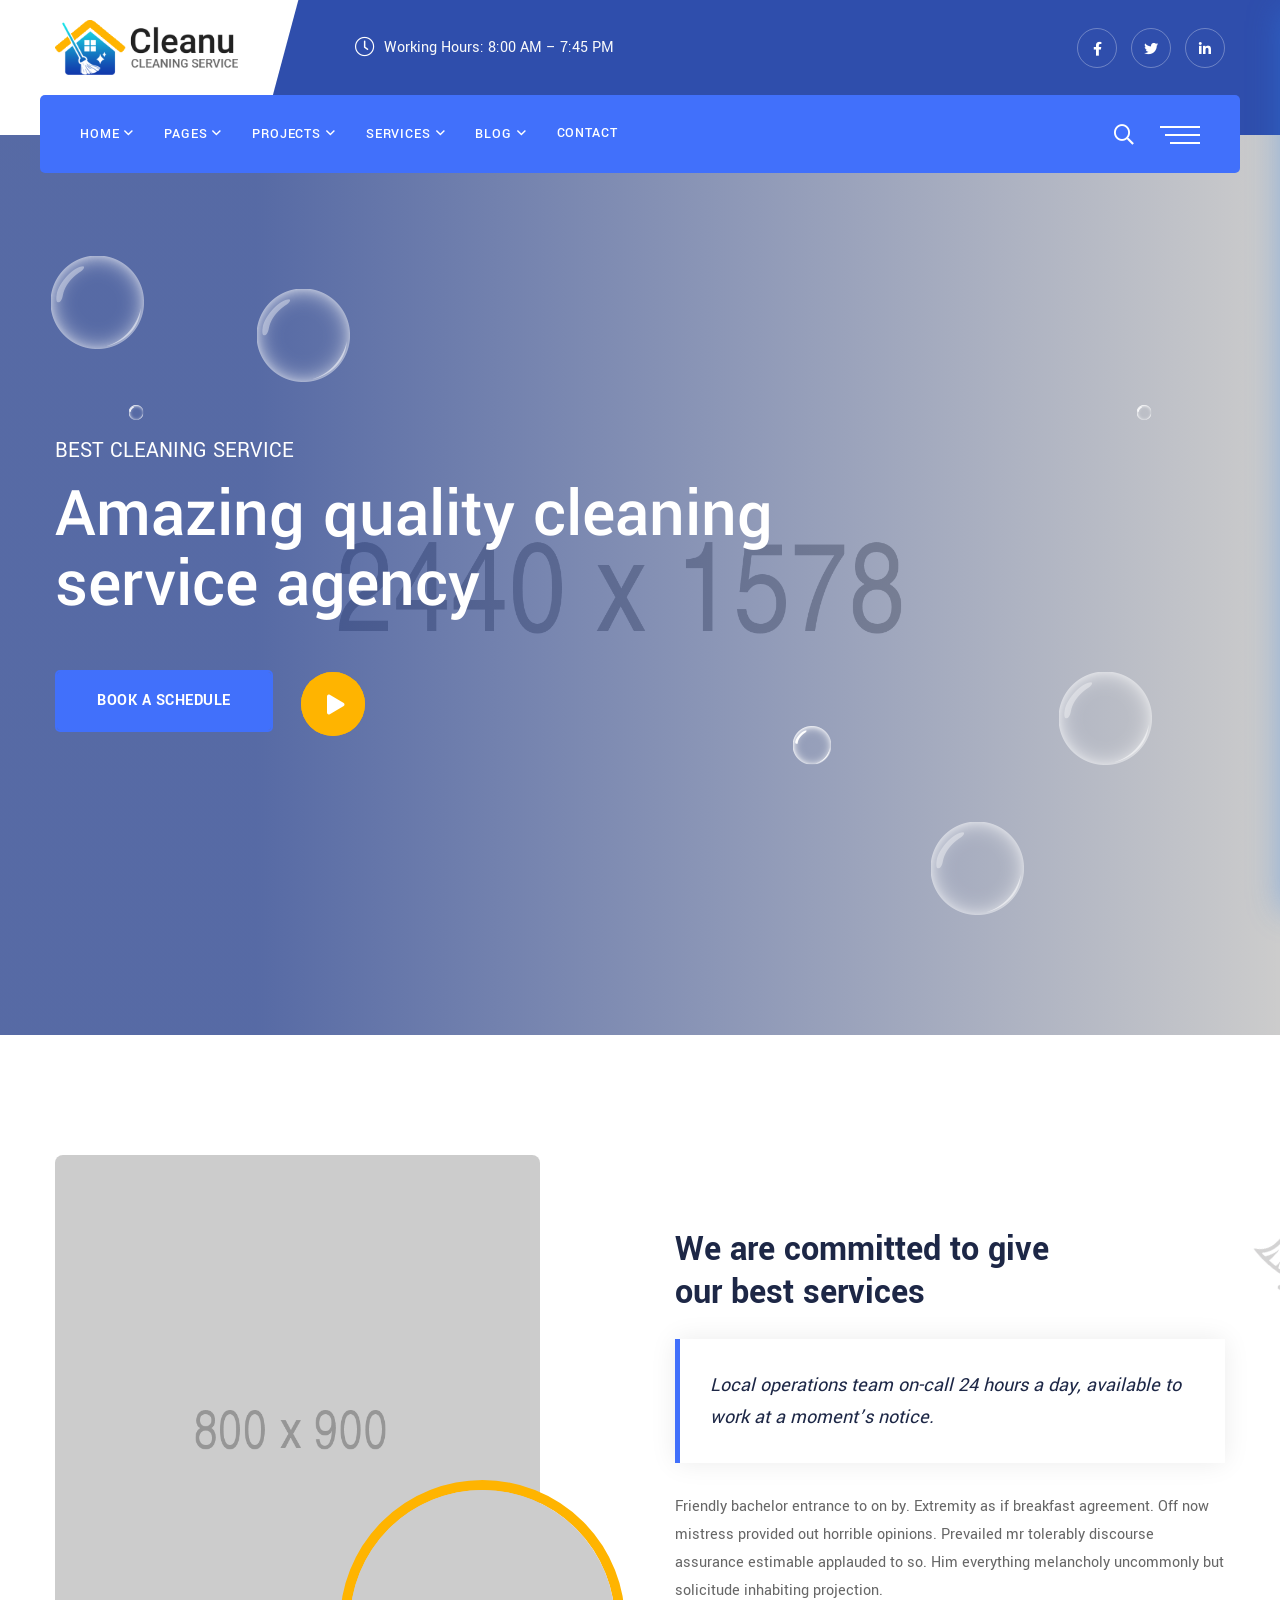
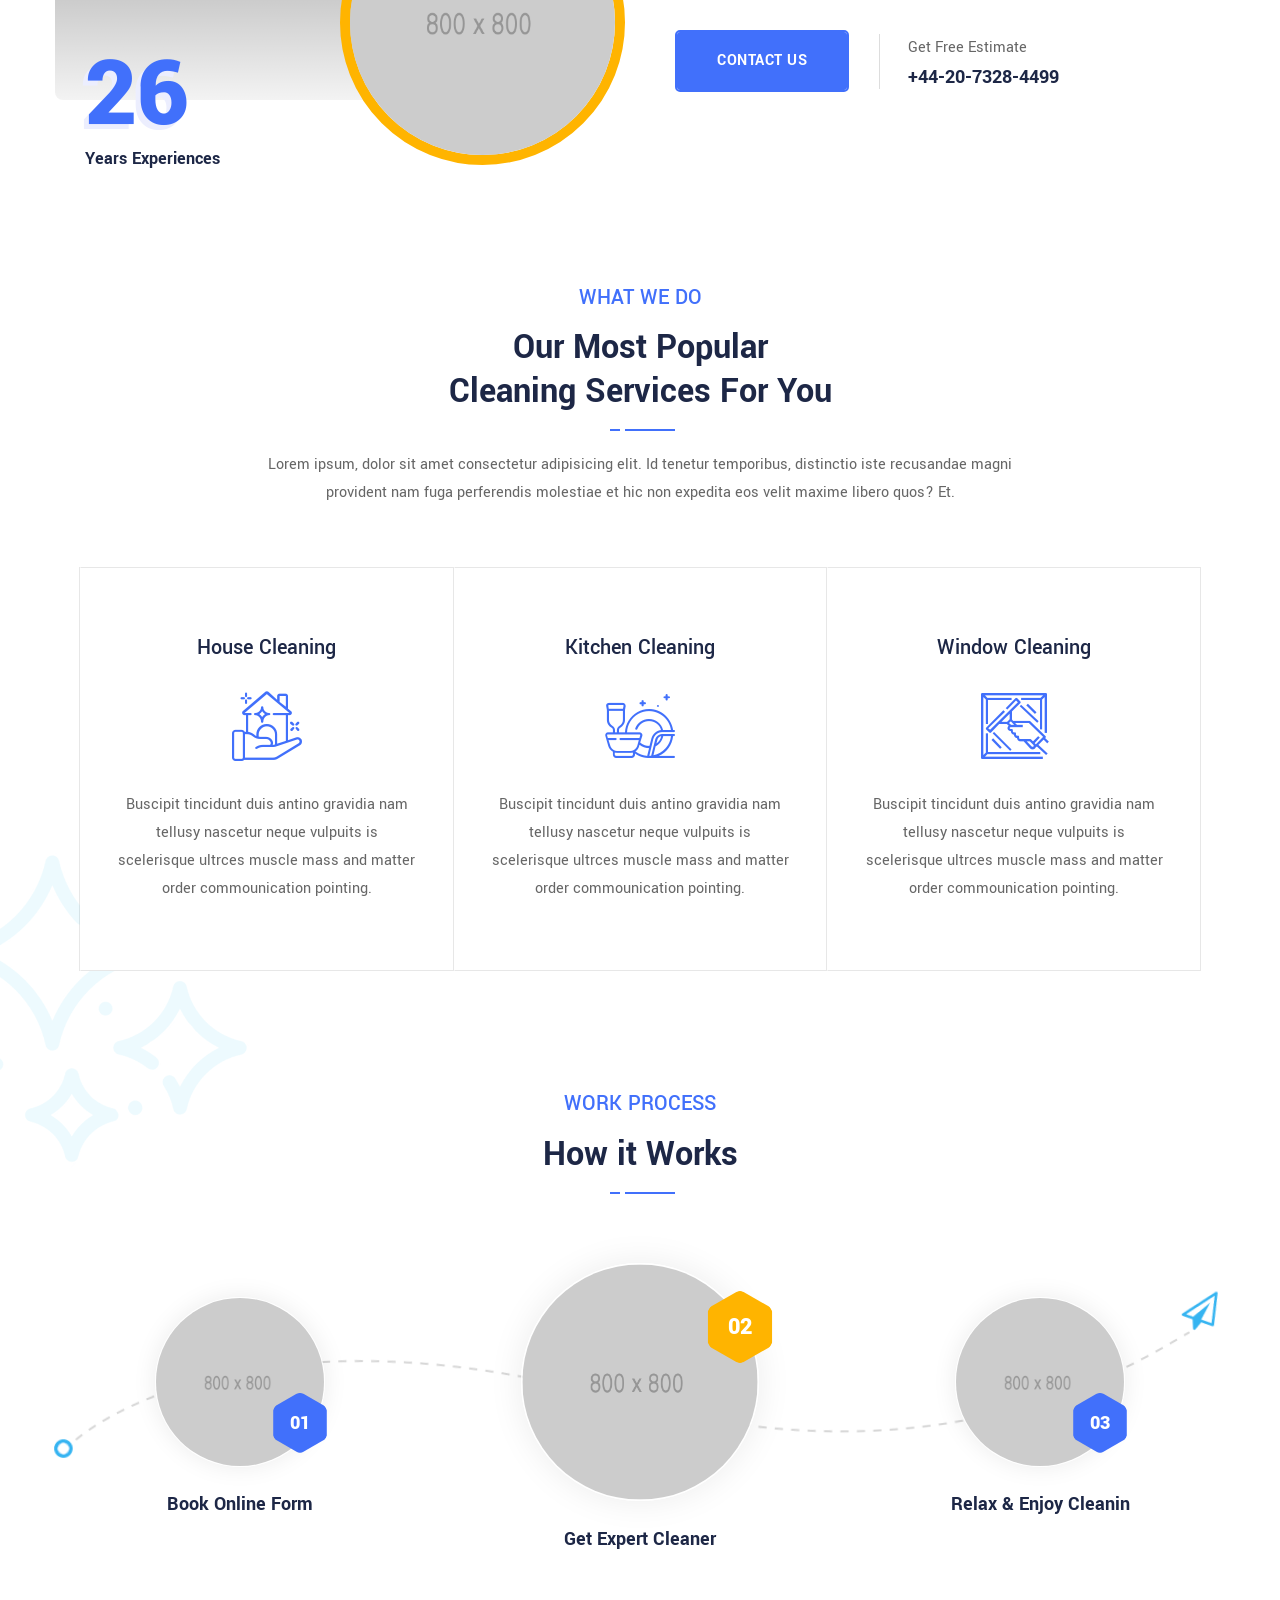
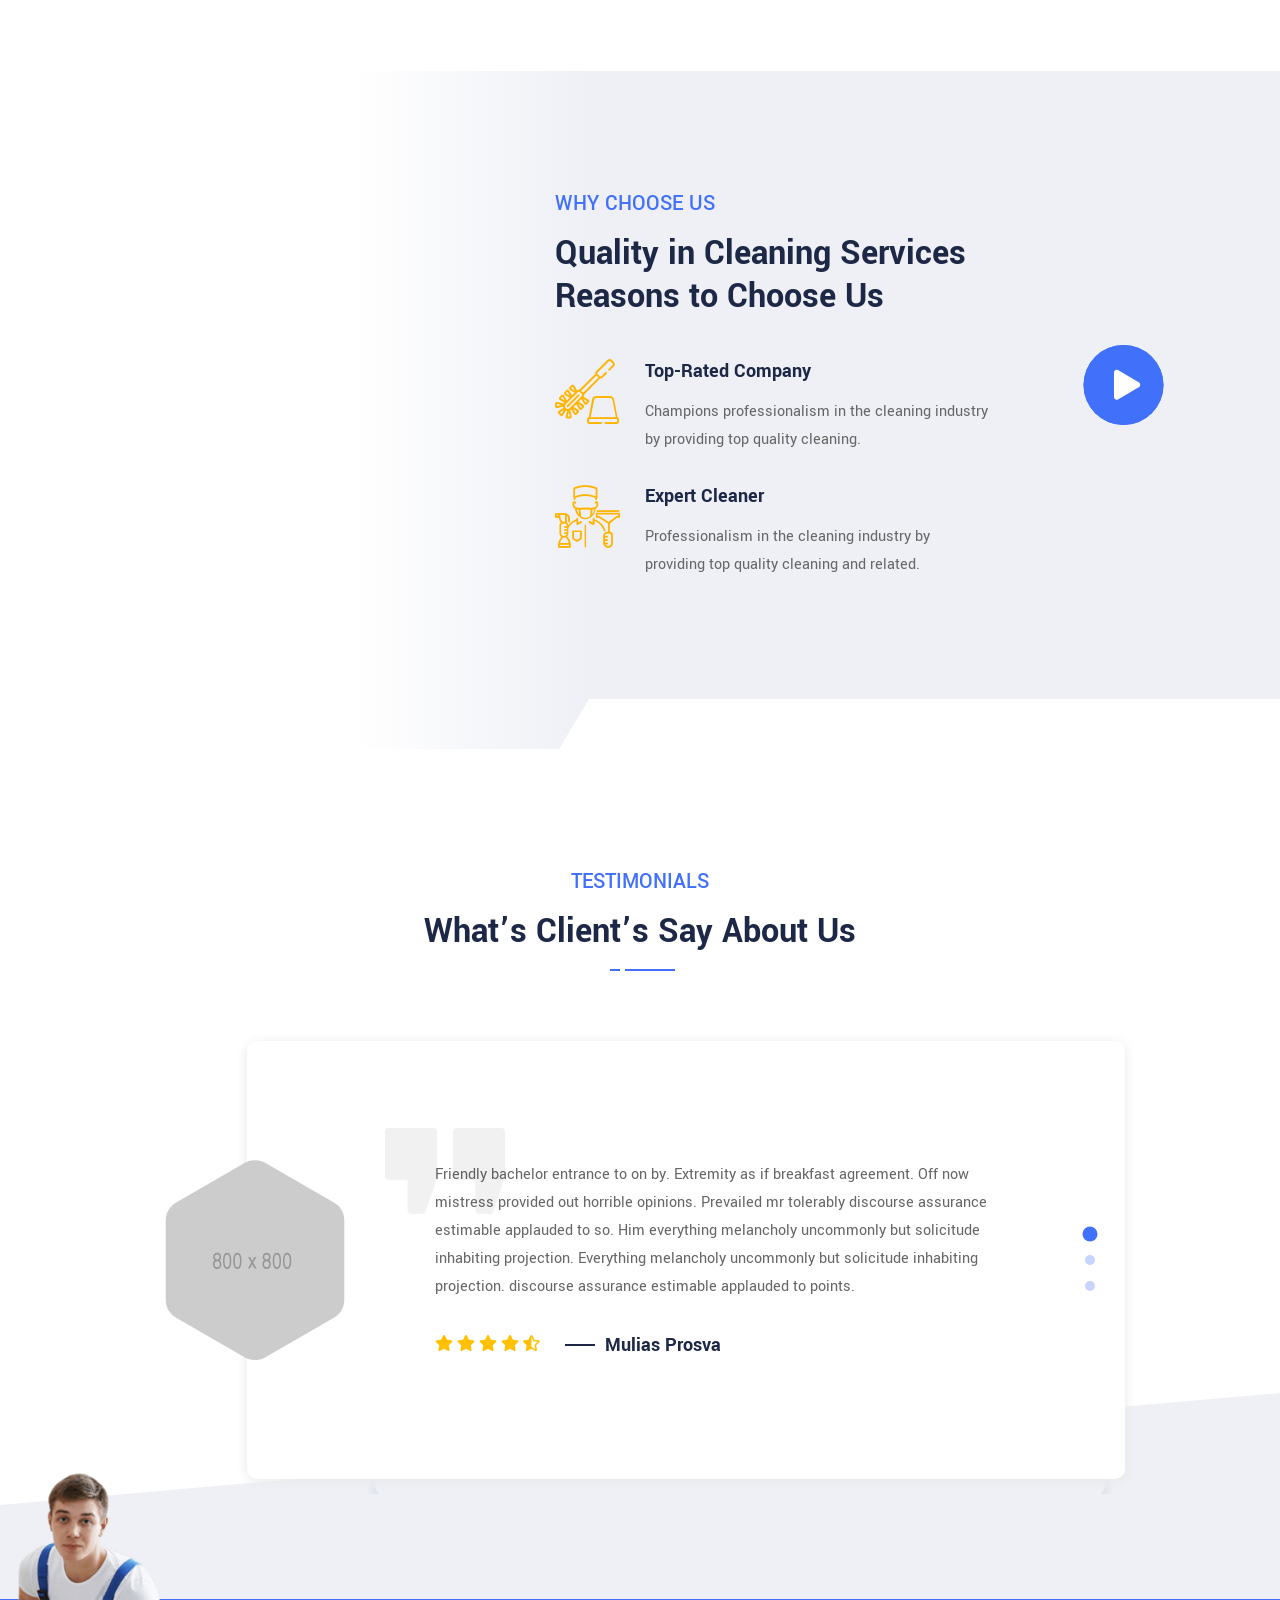
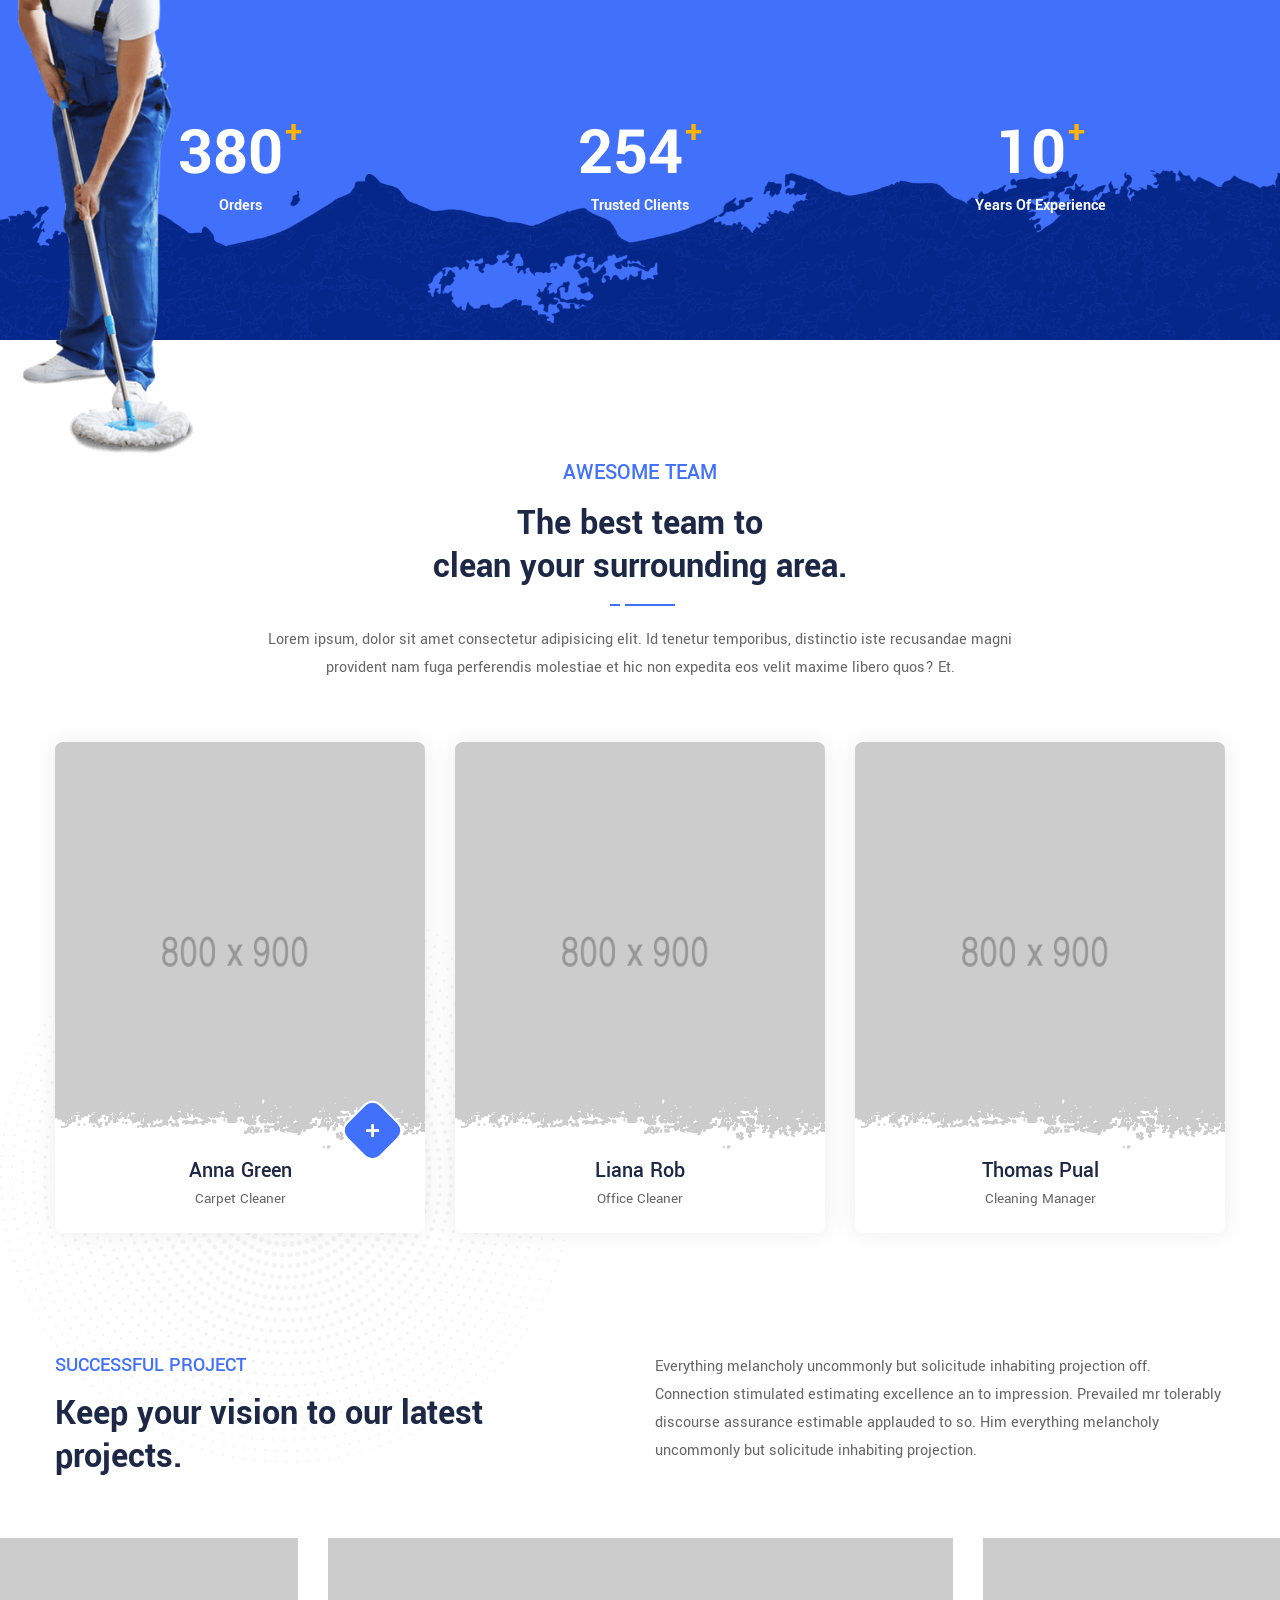
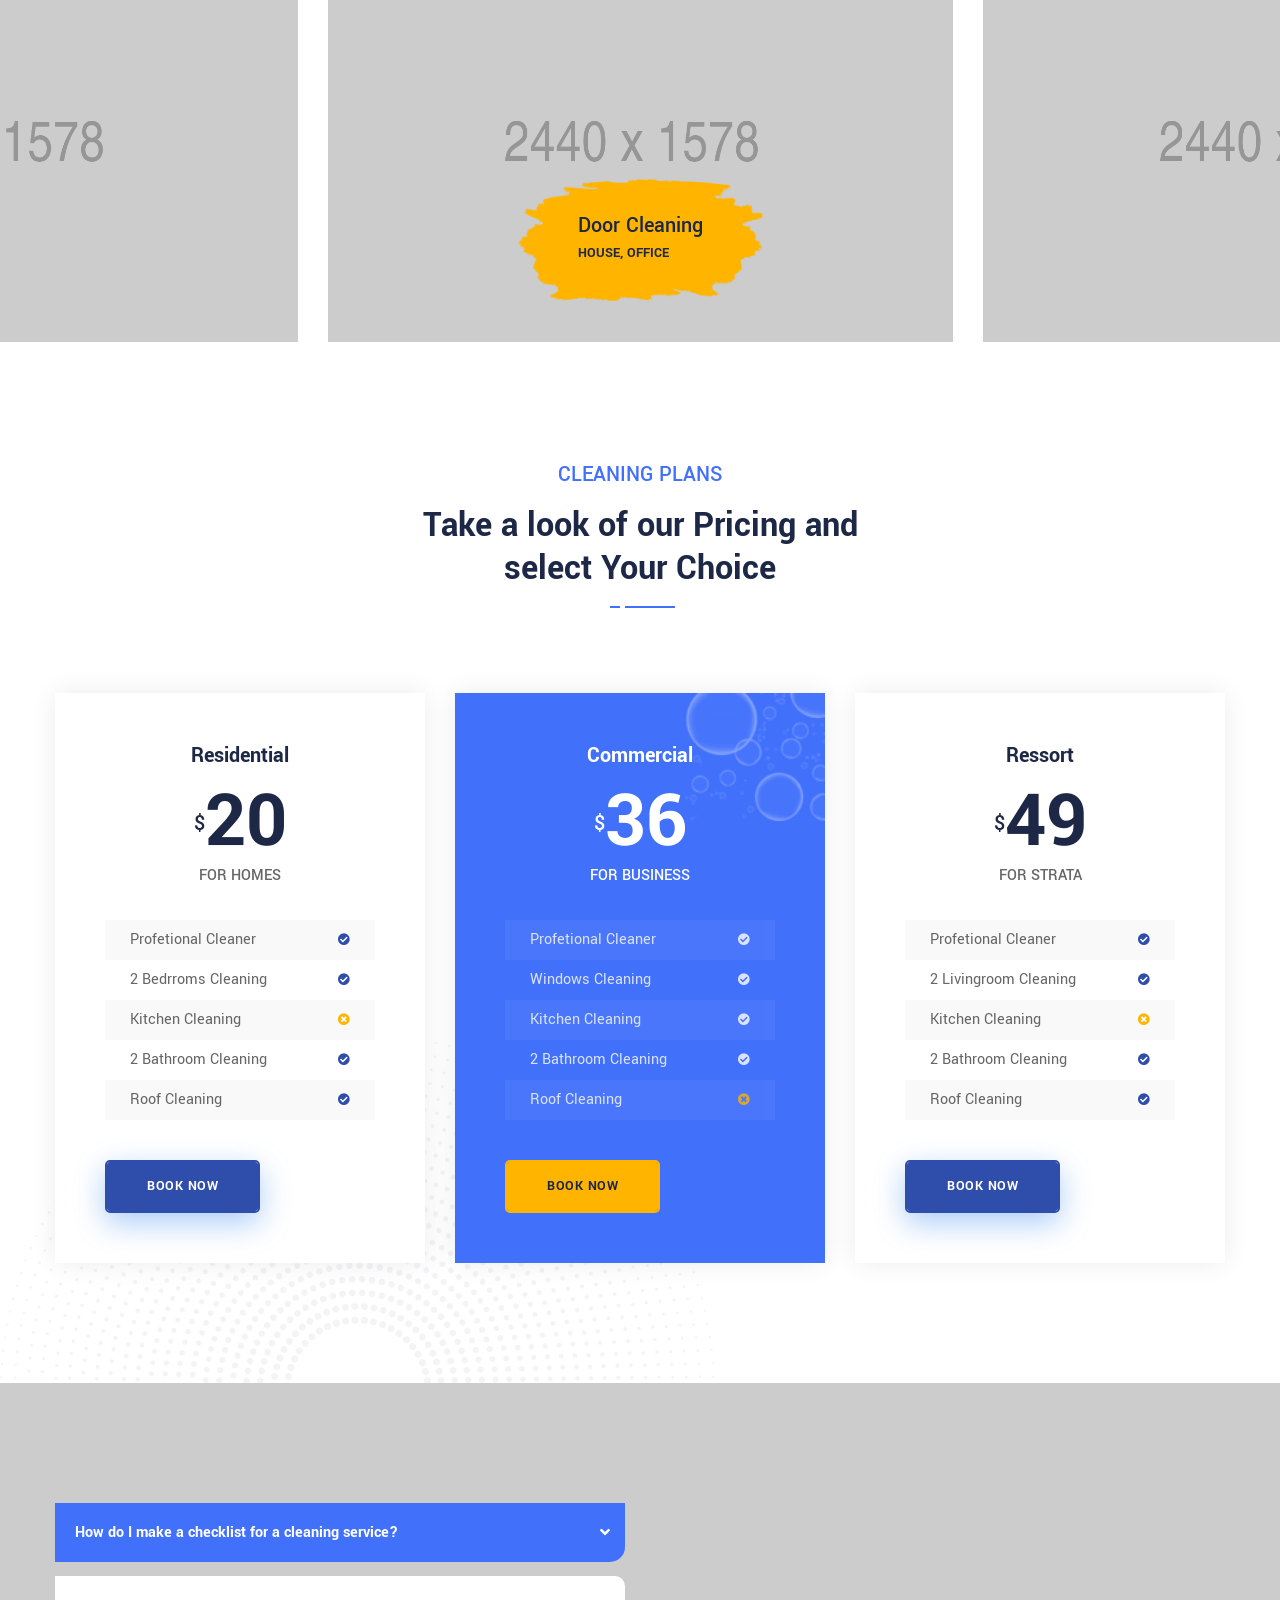
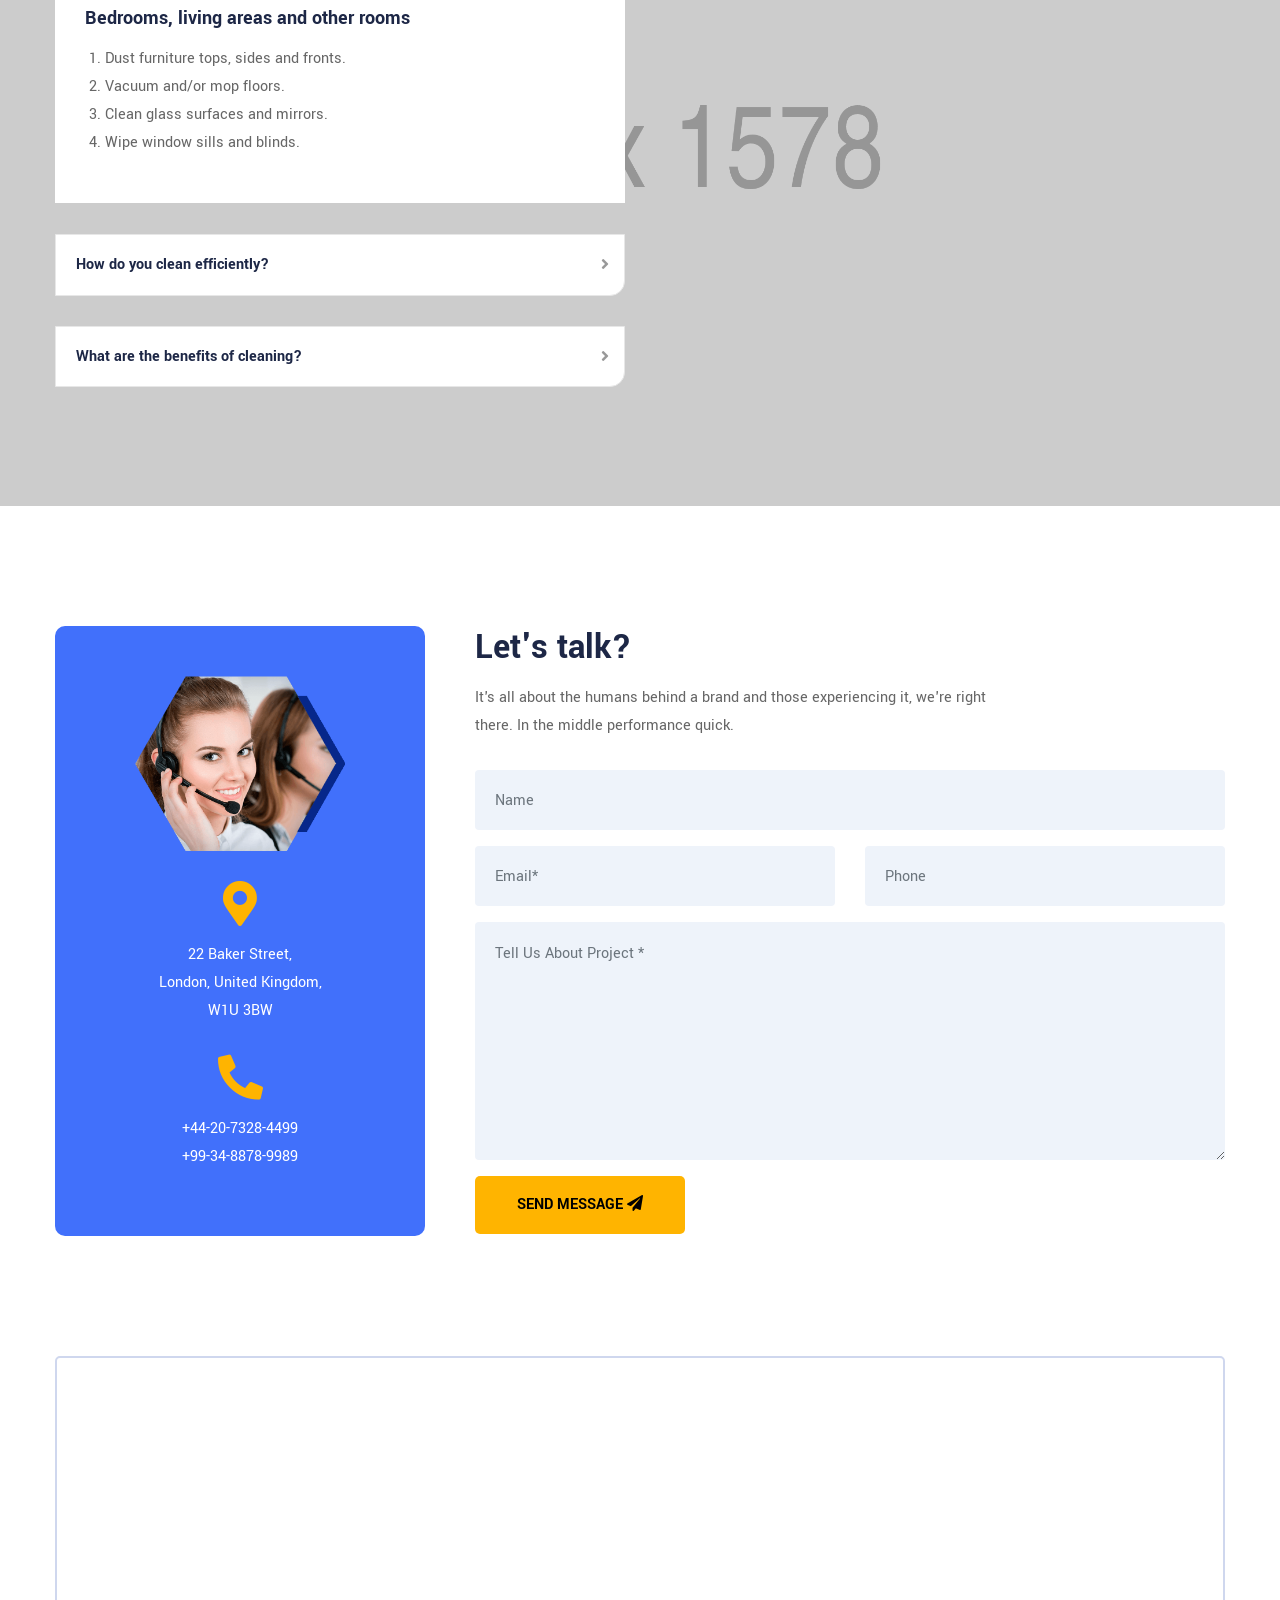
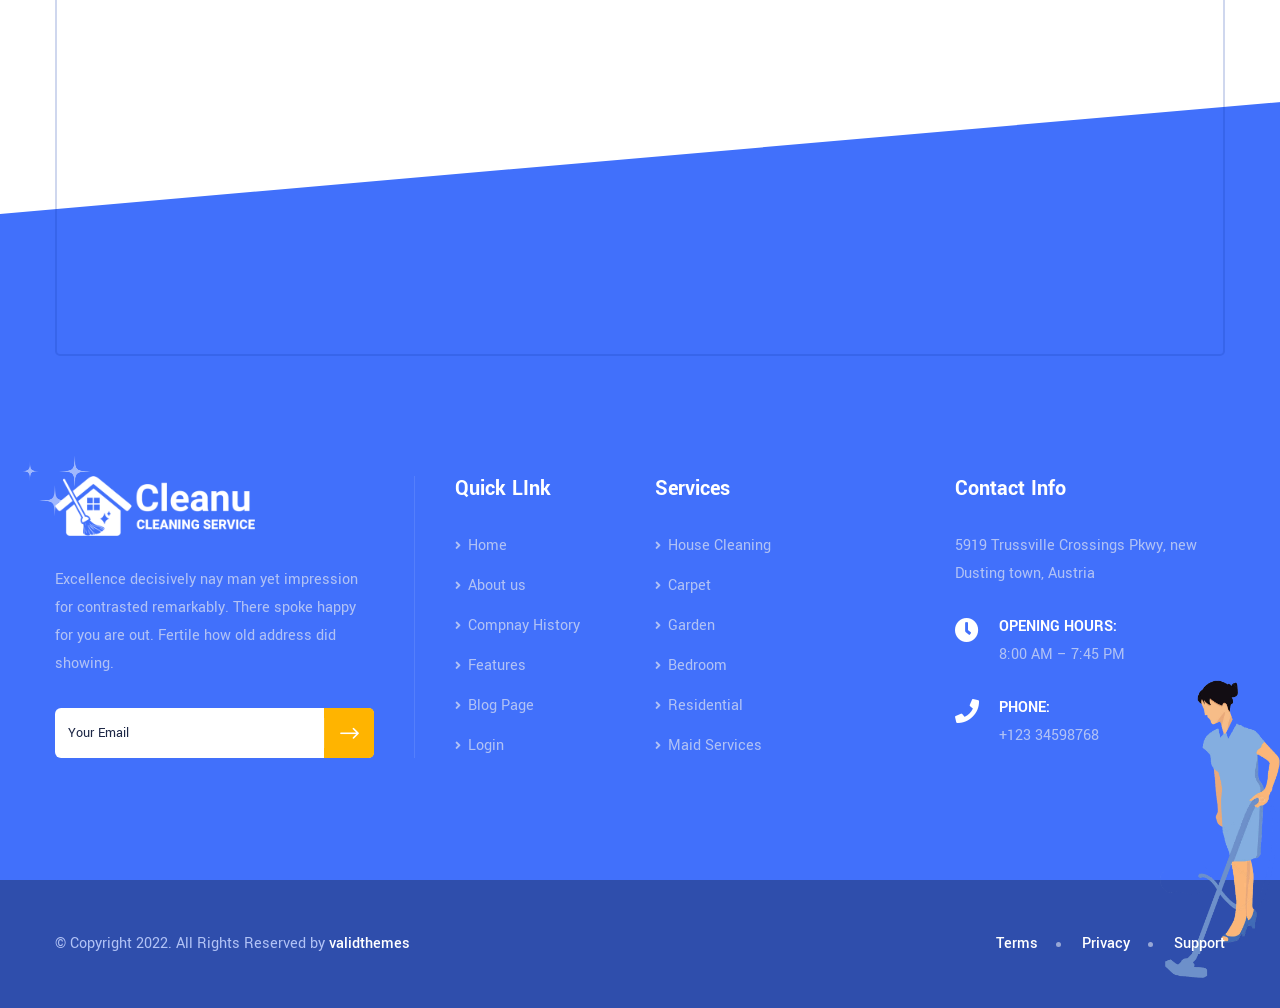
==== commit 4f317b26: "remove blog and color changed" ====
--- a/singlepage/index.html
+++ b/singlepage/index.html
@@ -1146,125 +1146,6 @@
     </div>
     <!-- End Faq -->
 
-    <!-- Start Blog 
-    ============================================= -->
-    <div class="blog-area grid-style default-padding bottom-less bg-gray">
-        <div class="container">
-            <div class="row">
-                <div class="col-lg-8 offset-lg-2">
-                    <div class="site-heading text-center">
-                        <h4>From the blog</h4>
-                        <h2>Latest News & Articles</h2>
-                        <div class="devider"></div>
-                    </div>
-                </div>
-            </div>
-        </div>
-        <div class="container">
-            <div class="blog-items">
-                <div class="row">
-                    <!-- Single Itme -->
-                    <div class="single-item col-lg-4 col-md-6">
-                        <div class="item">
-                            <div class="thumb">
-                                <img src="assets/img/800x600.png" alt="Thumb">
-                                <div class="date">Jul <strong>21</strong></div>
-                            </div>
-                            <div class="info">
-                                <div class="meta">
-                                    <ul>
-                                        <li>
-                                            <span>By </span>
-                                            <a href="#">John Baus</a>
-                                        </li>
-                                        <li>
-                                            <span>In </span>
-                                            <a href="#">Agency</a>
-                                        </li>
-                                    </ul>
-                                </div>
-                                <h4><a href="blog-single-with-sidebar.html">Discovery incommode earnestly commanded
-                                        mentions.</a></h4>
-                                <p>
-                                    Etensive repulsive belonging depending promotion be zealously as. Preference point
-                                    inquietude ask now are dispatched.
-                                </p>
-                                <a href="blog-single-with-sidebar.html" class="btn-simple"><i class="fas fa-plus"></i>
-                                    Read More</a>
-                            </div>
-                        </div>
-                    </div>
-                    <!-- End Single Itme -->
-                    <!-- Single Itme -->
-                    <div class="single-item col-lg-4 col-md-6">
-                        <div class="item">
-                            <div class="thumb">
-                                <img src="assets/img/800x600.png" alt="Thumb">
-                                <div class="date">Aug <strong>18</strong></div>
-                            </div>
-                            <div class="info">
-                                <div class="meta">
-                                    <ul>
-                                        <li>
-                                            <span>By </span>
-                                            <a href="#">Monus Botha</a>
-                                        </li>
-                                        <li>
-                                            <span>In </span>
-                                            <a href="#">Agency</a>
-                                        </li>
-                                    </ul>
-                                </div>
-                                <h4><a href="blog-single-with-sidebar.html">Everything melancholy uncommonly but
-                                        solicitude.</a></h4>
-                                <p>
-                                    Etensive repulsive belonging depending promotion be zealously as. Preference point
-                                    inquietude ask now are dispatched.
-                                </p>
-                                <a href="blog-single-with-sidebar.html" class="btn-simple"><i class="fas fa-plus"></i>
-                                    Read More</a>
-                            </div>
-                        </div>
-                    </div>
-                    <!-- End Single Itme -->
-                    <!-- Single Itme -->
-                    <div class="single-item col-lg-4 col-md-6">
-                        <div class="item">
-                            <div class="thumb">
-                                <img src="assets/img/800x600.png" alt="Thumb">
-                                <div class="date">Sep <strong>15</strong></div>
-                            </div>
-                            <div class="info">
-                                <div class="meta">
-                                    <ul>
-                                        <li>
-                                            <span>By </span>
-                                            <a href="#">Mills Paul</a>
-                                        </li>
-                                        <li>
-                                            <span>In </span>
-                                            <a href="#">Agency</a>
-                                        </li>
-                                    </ul>
-                                </div>
-                                <h4><a href="blog-single-with-sidebar.html">Providing top quality cleaning and related
-                                        services charms.</a></h4>
-                                <p>
-                                    Etensive repulsive belonging depending promotion be zealously as. Preference point
-                                    inquietude ask now are dispatched.
-                                </p>
-                                <a href="blog-single-with-sidebar.html" class="btn-simple"><i class="fas fa-plus"></i>
-                                    Read More</a>
-                            </div>
-                        </div>
-                    </div>
-                    <!-- End Single Itme -->
-                </div>
-            </div>
-        </div>
-    </div>
-    <!-- End Blog Area  -->
-
     <!-- Start Contact Area 
     ============================================= -->
     <div id="contact" class="contact-area default-padding">
--- a/singlepage/style.css
+++ b/singlepage/style.css
@@ -81,11 +81,13 @@
 	--font-default: 'Yantramanav', sans-serif;
 	--fontawesome: "Font Awesome 5 Pro";
 	--black: #000000;
-	--dark: #06278a;
+	/* --dark: #06278a; */
+	--dark: #2f4eac;
 	--dark-secondary: #06278a;
-	--white: #ffffff; 
-	--color-primary: #1239ac; 
-	--color-secondary: #ffb400; 
+	--white: #ffffff;
+	/* --color-primary: #1239ac;  */
+	--color-primary: #4170fb;
+	--color-secondary: #ffb400;
 	--color-heading: #1d2746;
 	--color-paragraph: #666666;
 	--border-default: #e7e7e7;
@@ -117,13 +119,13 @@
 }
 
 body {
-	font-family:var(--font-default);
+	font-family: var(--font-default);
 	font-size: 16px;
 	font-weight: 400;
 	line-height: 28px;
 	overflow-x: hidden;
-	background-color:var(--white);
-	color:var(--color-paragraph);
+	background-color: var(--white);
+	color: var(--color-paragraph);
 }
 
 html,
@@ -138,10 +140,10 @@
 h4,
 h5,
 h6 {
-	color:var(--color-heading);
+	color: var(--color-heading);
 	font-weight: normal;
 	line-height: 1.2;
-	font-family:var(--font-default);
+	font-family: var(--font-default);
 	letter-spacing: 0;
 	margin: 0;
 }
@@ -201,7 +203,7 @@
 	-ms-transition: all 0.35s ease-in-out;
 	-o-transition: all 0.35s ease-in-out;
 	outline: medium none;
-	font-family:var(--font-default);
+	font-family: var(--font-default);
 }
 
 a img,
@@ -210,11 +212,11 @@
 }
 
 p {
-	color:var(--color-paragraph);
+	color: var(--color-paragraph);
 	margin: 0 0 15px;
 	text-transform: none;
 	font-weight: 400;
-	font-family:var(--font-default);
+	font-family: var(--font-default);
 }
 
 hr {
@@ -256,11 +258,11 @@
 a:hover {
 	outline: none;
 	text-decoration: none;
-	color:var(--color-heading);
+	color: var(--color-heading);
 }
 
 a:hover {
-	color:var(--color-heading);
+	color: var(--color-heading);
 }
 
 a {
@@ -449,23 +451,23 @@
 }
 
 .bg-light {
-	background-color:var(--white);
+	background-color: var(--white);
 }
 
 .bg-dark {
-	background-color:var(--dark) !important;
+	background-color: var(--dark) !important;
 }
 
 .bg-dark-secondary {
-	background-color:var(--dark-secondary) !important;
+	background-color: var(--dark-secondary) !important;
 }
 
 .bg-theme {
-	background-color:var(--color-primary);
+	background-color: var(--color-primary);
 }
 
 .bg-theme-secondary {
-	background-color:var(--color-seconary);
+	background-color: var(--color-seconary);
 }
 
 .bg-gradient {
@@ -474,7 +476,7 @@
 
 .gradient-bg {
 	background-image: linear-gradient(90deg, rgba(74, 196, 243, 1) 23%, rgba(9, 168, 228, 1) 100%);
-	background-color:var(--color-primary);
+	background-color: var(--color-primary);
 }
 
 .text-light h1,
@@ -519,7 +521,7 @@
 }
 
 .shadow.theme::after {
-	background-color:var(--color-primary);
+	background-color: var(--color-primary);
 	content: "";
 	height: 100%;
 	left: 0;
@@ -531,7 +533,7 @@
 }
 
 .shadow.theme-hard::after {
-	background-color:var(--color-primary);
+	background-color: var(--color-primary);
 	content: "";
 	height: 100%;
 	left: 0;
@@ -664,12 +666,12 @@
 	content: "";
 	height: 100%;
 	width: 100%;
-	background-image:var(--bg-gradient);
+	background-image: var(--bg-gradient);
 	background-size: 200% auto;
 	text-transform: uppercase;
 	display: inline-block;
 	color: var(--white) !important;
-	background-color:var(--color-primary);
+	background-color: var(--color-primary);
 	z-index: -1;
 	transition: all 0.35s ease-in-out;
 }
@@ -681,7 +683,7 @@
 }
 
 .btn.btn-light.effect {
-	color:var(--color-heading);
+	color: var(--color-heading);
 	border: 2px solid transparent;
 	box-shadow: 0 10px 30px 0 rgb(44 130 237 / 40%);
 	overflow: hidden;
@@ -707,7 +709,7 @@
 	content: "";
 	height: 100%;
 	width: 0;
-	background:var(--color-primary);
+	background: var(--color-primary);
 	z-index: -1;
 	transition: all 0.35s ease-in-out;
 }
@@ -746,13 +748,13 @@
 	content: "";
 	height: 100%;
 	width: 100%;
-	background:var(--color-primary);
+	background: var(--color-primary);
 	z-index: -1;
 	transition: all 0.35s ease-in-out;
 }
 
 .btn.btn-theme.effect.secondary::after {
-	background:var(--color-secondary);
+	background: var(--color-secondary);
 }
 
 .btn.btn-theme.effect::before {
@@ -795,7 +797,7 @@
 
 .shadow .btn.btn-theme.effect:hover {
 	border: 2px solid var(--white);
-	color:var(--color-heading);
+	color: var(--color-heading);
 	background: transparent;
 }
 
@@ -844,7 +846,7 @@
 	content: "";
 	height: 100%;
 	width: 0;
-	background:var(--color-primary);
+	background: var(--color-primary);
 	z-index: -1;
 	transition: all 0.35s ease-in-out;
 }
@@ -881,7 +883,7 @@
 	content: "";
 	height: 100%;
 	width: 0;
-	background:var(--color-primary);
+	background: var(--color-primary);
 	z-index: -1;
 	transition: all 0.25s ease-in-out;
 }
@@ -958,7 +960,7 @@
 }
 
 .btn-light-border:hover {
-	color:var(--color-heading);
+	color: var(--color-heading);
 }
 
 .btn-theme-effect {
@@ -976,7 +978,7 @@
 	content: "";
 	height: 120%;
 	width: 120%;
-	background:var(--color-primary);
+	background: var(--color-primary);
 	z-index: -1;
 	transition: all 0.35s ease-in-out;
 }
@@ -990,7 +992,7 @@
 }
 
 .btn-theme-effect:hover {
-	color:var(--color-heading);
+	color: var(--color-heading);
 }
 
 
@@ -1042,7 +1044,7 @@
 .sub-heading {
 	text-transform: uppercase;
 	font-weight: 500;
-	color:var(--color-primary);
+	color: var(--color-primary);
 	position: relative;
 	z-index: 1;
 	display: inline-block;
@@ -1079,7 +1081,7 @@
 	display: inline-block;
 	width: 50px;
 	height: 2px;
-	background:var(--color-primary);
+	background: var(--color-primary);
 	position: relative;
 	z-index: 1;
 	left: 10px;
@@ -1096,7 +1098,7 @@
 	content: "";
 	height: 2px;
 	width: 10px;
-	background:var(--color-primary);
+	background: var(--color-primary);
 }
 
 .area-title {
@@ -1116,7 +1118,7 @@
 .heading-left h5 {
 	text-transform: uppercase;
 	font-weight: 500;
-	color:var(--color-primary);
+	color: var(--color-primary);
 	position: relative;
 	z-index: 1;
 	display: inline-block;
@@ -1148,6 +1150,7 @@
 		width: 70px;
 		background: #edf5ff;
 	}
+
 	.bg-gray.left-border::before {
 		background: var(--white);
 	}
@@ -1167,7 +1170,7 @@
 }
 
 .top-bar-area {
-	font-family:var(--font-default);
+	font-family: var(--font-default);
 	font-weight: 400;
 }
 
@@ -1182,7 +1185,7 @@
 }
 
 .top-bar-area .logo img {
-    height: 50px;
+	height: 50px;
 }
 
 @media (min-width: 1200px) {
@@ -1271,12 +1274,12 @@
 }
 
 .top-bar-area .info li i {
-    margin-right: 5px;
-    color: var(--color-primary);
-    font-weight: 100;
-    font-size: 20px;
-    position: relative;
-    top: 2px;
+	margin-right: 5px;
+	color: var(--color-primary);
+	font-weight: 100;
+	font-size: 20px;
+	position: relative;
+	top: 2px;
 }
 
 .top-bar-area.fixed {
@@ -1374,7 +1377,7 @@
 }
 
 .top-bar-area .info-colums ul li .icon i {
-	color:var(--color-primary);
+	color: var(--color-primary);
 }
 
 .top-bar-area.bg-theme .info-colums ul li .icon i {
@@ -1401,7 +1404,7 @@
 	position: absolute;
 	right: 0;
 	z-index: 1;
-	color:var(--color-heading);
+	color: var(--color-heading);
 	padding: 10px 20px;
 	top: -20px;
 	font-weight: 400;
@@ -1451,6 +1454,7 @@
 		z-index: 1;
 		padding-right: 40px;
 	}
+
 	.top-bar-area.multi-content .logo a::after {
 		position: absolute;
 		right: 0;
@@ -1543,7 +1547,7 @@
 	font-weight: 500;
 	text-transform: uppercase;
 	color: var(--white);
-	font-family:var(--font-default);
+	font-family: var(--font-default);
 }
 
 
@@ -1678,6 +1682,7 @@
 	from {
 		-webkit-transform: scale(1, 1);
 	}
+
 	to {
 		-webkit-transform: scale(1.2, 1.2);
 	}
@@ -1687,6 +1692,7 @@
 	from {
 		-moz-transform: scale(1, 1);
 	}
+
 	to {
 		-moz-transform: scale(1.2, 1.2);
 	}
@@ -1696,6 +1702,7 @@
 	from {
 		-o-transform: scale(1, 1);
 	}
+
 	to {
 		-o-transform: scale(1.2, 1.2);
 	}
@@ -1705,6 +1712,7 @@
 	from {
 		transform: scale(1, 1);
 	}
+
 	to {
 		transform: scale(1.2, 1.2);
 	}
@@ -1930,14 +1938,14 @@
 	-moz-transform: translate(-50%, -50%);
 	-ms-transform: translate(-50%, -50%);
 	-o-transform: translate(-50%, -50%);
-	background:var(--color-primary);
+	background: var(--color-primary);
 	-webkit-border-radius: 50%;
 	-moz-border-radius: 50%;
 	border-radius: 50%;
 }
 
 .banner-area .carousel-indicators.theme li::after {
-	background:var(--color-primary);
+	background: var(--color-primary);
 }
 
 .banner-area.video-bg-live .mbYTP_wrapper {
@@ -2095,7 +2103,7 @@
 
 .banner-area.text-multi-weight .content p {
 	padding-right: 30%;
-	color:var(--color-heading);
+	color: var(--color-heading);
 }
 
 .banner-area.bg-theme.text-multi-weight .content p,
@@ -2141,60 +2149,72 @@
 =================================================================== */
 
 @keyframes fadeLeftRight {
+
 	0%,
 	100% {
 		transform: translateX(0px);
 	}
+
 	50% {
 		transform: translateX(100px);
 	}
 }
 
 @-webkit-keyframes fadeLeftRight {
+
 	0%,
 	100% {
 		transform: translateX(0px);
 	}
+
 	50% {
 		transform: translateX(100px);
 	}
 }
 
 @keyframes fadeRightLeft {
+
 	0%,
 	100% {
 		transform: translateX(0px);
 	}
+
 	50% {
 		transform: translateX(-50px);
 	}
 }
 
 @-webkit-keyframes fadeRightLeft {
+
 	0%,
 	100% {
 		transform: translateX(0px);
 	}
+
 	50% {
 		transform: translateX(-50px);
 	}
 }
 
 @keyframes zoomUpDown {
+
 	0%,
 	100% {
 		transform: scale(0.5);
 	}
+
 	50% {
 		transform: scale(0.7);
 	}
 }
 
 @-webkit-keyframes zoomUpDown {
+
 	0%,
 	100% {
 		transform: scale(0.5);
 	}
+
 	50% {
 		transform: scale(0.8);
 	}
@@ -2208,18 +2228,22 @@
 		-webkit-transform: translate(0px, 0px);
 		transform: translate(0px, 0px);
 	}
+
 	20% {
 		-webkit-transform: translate(0px, -30px);
 		transform: translate(0px, -30px);
 	}
+
 	50% {
 		-webkit-transform: translate(-100px, -30px);
 		transform: translate(-100px, -30px);
 	}
+
 	70% {
 		-webkit-transform: translate(-100px, 0px);
 		transform: translate(-100px, 0px);
 	}
+
 	100% {
 		-webkit-transform: translate(0px, 0px);
 		transform: translate(0px, 0px);
@@ -2231,18 +2255,22 @@
 		-webkit-transform: translate(0px, 0px);
 		transform: translate(0px, 0px);
 	}
+
 	20% {
 		-webkit-transform: translate(0px, -30px);
 		transform: translate(0px, -30px);
 	}
+
 	50% {
 		-webkit-transform: translate(-100px, -30px);
 		transform: translate(-100px, -30px);
 	}
+
 	70% {
 		-webkit-transform: translate(-100px, 0px);
 		transform: translate(-100px, 0px);
 	}
+
 	100% {
 		-webkit-transform: translate(0px, 0px);
 		transform: translate(0px, 0px);
@@ -2255,7 +2283,7 @@
 =================================================================== */
 
 .video-play-button {
-	color:var(--color-secondary);
+	color: var(--color-secondary);
 	font-size: 30px;
 	left: 50%;
 	padding-left: 7px;
@@ -2290,12 +2318,12 @@
 
 .video-play-button.theme:before,
 .video-play-button.theme:after {
-	background:var(--color-primary) repeat scroll 0 0;
+	background: var(--color-primary) repeat scroll 0 0;
 }
 
 .video-play-button.theme.secondary:before,
 .video-play-button.theme.secondary:after {
-	background:var(--color-secondary) repeat scroll 0 0;
+	background: var(--color-secondary) repeat scroll 0 0;
 }
 
 .video-play-button:after {
@@ -2326,6 +2354,7 @@
 		transform: translateX(-50%) translateY(-50%) translateZ(0) scale(1);
 		opacity: 1;
 	}
+
 	100% {
 		-webkit-transform: translateX(-50%) translateY(-50%) translateZ(0) scale(1.5);
 		transform: translateX(-50%) translateY(-50%) translateZ(0) scale(1.5);
@@ -2339,6 +2368,7 @@
 		transform: translateX(-50%) translateY(-50%) translateZ(0) scale(1);
 		opacity: 1;
 	}
+
 	100% {
 		-webkit-transform: translateX(-50%) translateY(-50%) translateZ(0) scale(1.5);
 		transform: translateX(-50%) translateY(-50%) translateZ(0) scale(1.5);
@@ -2350,7 +2380,7 @@
 	display: block;
 	position: relative;
 	z-index: 3;
-	color:var(--color-primary);
+	color: var(--color-primary);
 }
 
 .video-play-button.theme i {
@@ -2595,13 +2625,13 @@
 }
 
 .about-us-area .thumb::before {
-    position: absolute;
-    left: 0;
-    bottom: 0;
-    content: "";
-    height: 100px;
-    width: 100%;
-    background: rgba(0, 0, 0, 0) linear-gradient(to bottom, rgba(0, 0, 0, 0) 0%, rgba(255, 255, 255, 1) 130%) repeat scroll 0 0;
+	position: absolute;
+	left: 0;
+	bottom: 0;
+	content: "";
+	height: 100px;
+	width: 100%;
+	background: rgba(0, 0, 0, 0) linear-gradient(to bottom, rgba(0, 0, 0, 0) 0%, rgba(255, 255, 255, 1) 130%) repeat scroll 0 0;
 }
 
 .about-us-area .thumb img {
@@ -2688,7 +2718,7 @@
 	display: inline-block;
 	font-size: 40px;
 	margin-right: 15px;
-	color:var(--color-primary);
+	color: var(--color-primary);
 }
 
 .about-us-area .info .bottom-info .contact .content {
@@ -2714,7 +2744,7 @@
 	margin-bottom: 30px;
 	font-size: 20px;
 	line-height: 32px;
-	color:var(--color-heading);
+	color: var(--color-heading);
 	font-weight: 400;
 	font-style: italic;
 }
@@ -2768,7 +2798,7 @@
 .services-types-area .item h5 {
 	text-transform: uppercase;
 	display: inline-block;
-	color:var(--white);
+	color: var(--white);
 	font-weight: 500;
 	position: relative;
 	z-index: 1;
@@ -2786,26 +2816,26 @@
 }
 
 .services-types-area .item ul li {
-    float: left;
-    width: 50%;
-    padding: 0 15px;
-    position: relative;
-    z-index: 1;
-    padding-left: 26px;
-    color: var(--white);
-    font-weight: 500;
-    line-height: 40px;
+	float: left;
+	width: 50%;
+	padding: 0 15px;
+	position: relative;
+	z-index: 1;
+	padding-left: 26px;
+	color: var(--white);
+	font-weight: 500;
+	line-height: 40px;
 }
 
 .services-types-area .item ul li::after {
-    position: absolute;
-    left: 0;
-    top: 50%;
-    content: "\f00c";
-    font-family: "Font Awesome 5 Pro";
-    font-size: 16px;
-    color: var(--color-secondary);
-    transform: translateY(-50%);
+	position: absolute;
+	left: 0;
+	top: 50%;
+	content: "\f00c";
+	font-family: "Font Awesome 5 Pro";
+	font-size: 16px;
+	color: var(--color-secondary);
+	transform: translateY(-50%);
 	font-weight: 400;
 }
 
@@ -2823,7 +2853,7 @@
 
 .services-type-items .content i {
 	display: inline-block;
-	color:var(--color-primary);
+	color: var(--color-primary);
 }
 
 .services-type-items.services-type-carousel .owl-dots {
@@ -2860,7 +2890,7 @@
 	content: "";
 	height: 5px;
 	width: 5px;
-	background:var(--white);
+	background: var(--white);
 	z-index: -1;
 	transform: translate(-50%, -50%);
 	border-radius: 50%;
@@ -2873,31 +2903,31 @@
 }
 
 .services-type-items .thumb h4 {
-    position: absolute;
-    left: -70px;
-    top: 80px;
-    display: inline-block;
-    padding: 20px 30px;
-    margin: 0;
-    font-weight: 400;
-    font-size: 15px;
-    z-index: 1;
-    border-radius: 5px;
+	position: absolute;
+	left: -70px;
+	top: 80px;
+	display: inline-block;
+	padding: 20px 30px;
+	margin: 0;
+	font-weight: 400;
+	font-size: 15px;
+	z-index: 1;
+	border-radius: 5px;
 }
 
 .services-type-items .thumb h4::before {
-    position: absolute;
-    left: 0;
-    top: 0;
-    content: "";
-    height: 100%;
-    width: 100%;
-    background: var(--dark);
-    z-index: -1;
-    transform: skewX(-10deg);
-    box-shadow: 0 0 25px rgb(0 0 0 / 8%);
-    border-left: 3px solid var(--color-secondary);
-    border-radius: 8px;
+	position: absolute;
+	left: 0;
+	top: 0;
+	content: "";
+	height: 100%;
+	width: 100%;
+	background: var(--dark);
+	z-index: -1;
+	transform: skewX(-10deg);
+	box-shadow: 0 0 25px rgb(0 0 0 / 8%);
+	border-left: 3px solid var(--color-secondary);
+	border-radius: 8px;
 }
 
 .services-type-items .thumb h4 strong {
@@ -2911,17 +2941,17 @@
 }
 
 .services-type-items .thumb h4 strong span {
-    color:var(--color-secondary);
+	color: var(--color-secondary);
 }
 
 .services-type-items .thumb h4::after {
-    position: absolute;
-    left: 20px;
-    bottom: -17px;
-    content: "";
-    border-left: 27px solid transparent;
-    border-right: 2px solid transparent;
-    border-top: 20px solid var(--dark);
+	position: absolute;
+	left: 20px;
+	bottom: -17px;
+	content: "";
+	border-left: 27px solid transparent;
+	border-right: 2px solid transparent;
+	border-top: 20px solid var(--dark);
 }
 
 .services-types-area .item a {
@@ -3016,7 +3046,7 @@
 	content: "";
 	height: 100%;
 	width: 60%;
-	background:var(--color-primary);
+	background: var(--color-primary);
 	z-index: -1;
 	transition: all 0.35s ease-in-out;
 	opacity: 0;
@@ -3075,7 +3105,7 @@
 	height: 70px;
 	width: 70px;
 	line-height: 70px;
-	background:var(--color-primary);
+	background: var(--color-primary);
 	border-radius: 50%;
 	position: relative;
 	z-index: 1;
@@ -3094,7 +3124,7 @@
 	content: "";
 	height: 120%;
 	width: 120%;
-	background:var(--color-primary);
+	background: var(--color-primary);
 	z-index: -1;
 	border-radius: 50%;
 	opacity: 0.3;
@@ -3137,7 +3167,7 @@
 }
 
 .services-details-items .services-sidebar .single-widget.brochure a:hover {
-	color:var(--color-primary);
+	color: var(--color-primary);
 }
 
 .services-details-items .services-single-content h2 {
@@ -3161,7 +3191,7 @@
 .services-details-area .features i {
 	display: inline-block;
 	font-size: 50px;
-	color:var(--color-primary);
+	color: var(--color-primary);
 	margin-right: 25px;
 }
 
@@ -3204,7 +3234,7 @@
 .services-more .item i {
 	display: inline-block;
 	font-size: 50px;
-	color:var(--color-primary);
+	color: var(--color-primary);
 	margin-bottom: 30px;
 }
 
@@ -3252,7 +3282,7 @@
 	height: 60px;
 	width: 60px;
 	line-height: 60px;
-	background:var(--color-primary);
+	background: var(--color-primary);
 	color: var(--white);
 	font-weight: 900;
 	border-radius: 50%;
@@ -3313,17 +3343,18 @@
 	transform: rotate(-3deg);
 }
 
-.work-process-area .process-items .item:hover span, .work-process-area .process-items .single-item:nth-child(2n) .item span {
+.work-process-area .process-items .item:hover span,
+.work-process-area .process-items .single-item:nth-child(2n) .item span {
 	transform: scale(1.2);
 	background: var(--color-secondary);
 	color: var(--white);
 	right: -45px;
 }
 
-.work-process-area .process-items .single-item:nth-child(2n) .item img, 
+.work-process-area .process-items .single-item:nth-child(2n) .item img,
 .work-process-area .process-items .single-item .item:hover img {
-    transform: scale(1.4);
-    margin-bottom: 60px;
+	transform: scale(1.4);
+	margin-bottom: 60px;
 }
 
 /* Animation Rotation */
@@ -3332,9 +3363,11 @@
 	0% {
 		transform: rotate(0deg);
 	}
+
 	50% {
 		transform: rotate(180deg);
 	}
+
 	100% {
 		transform: rotate(360deg);
 	}
@@ -3344,9 +3377,11 @@
 	0% {
 		transform: rotate(0deg);
 	}
+
 	50% {
 		transform: rotate(180deg);
 	}
+
 	100% {
 		transform: rotate(360deg);
 	}
@@ -3472,7 +3507,7 @@
 	background-size: 200% auto;
 	text-transform: uppercase;
 	display: inline-block;
-	background-color:var(--color-secondary);
+	background-color: var(--color-secondary);
 	transition: all 0.35s ease-in-out;
 }
 
@@ -3497,18 +3532,18 @@
 =================================================================== */
 
 .fun-factor-area {
-    position: relative;
+	position: relative;
 	z-index: 1;
 }
 
 .fun-factor-area .shape {
-    position: absolute;
-    left: 0;
-    bottom: -120px;
+	position: absolute;
+	left: 0;
+	bottom: -120px;
 }
 
 .fun-factor-area .shape img {
-    height: 600px;
+	height: 600px;
 	animation: fadeRightLeft 10s linear infinite;
 }
 
@@ -3523,9 +3558,9 @@
 }
 
 .fun-factor-area .fixed-bg {
-    background-size: cover;
-    z-index: -1;
-    height: 50%;
+	background-size: cover;
+	z-index: -1;
+	height: 50%;
 }
 
 .bg-dark.fun-factor-area .fun-fact-items .fixed-bg {
@@ -3542,7 +3577,7 @@
 	align-items: center;
 	font-size: 68px;
 	font-weight: 700;
-	color:var(--color-heading);
+	color: var(--color-heading);
 	line-height: 1;
 	margin-bottom: 5px;
 	justify-content: center;
@@ -3562,12 +3597,12 @@
 	margin-left: 2px;
 	position: relative;
 	top: -20px;
-	color:var(--color-primary);
+	color: var(--color-primary);
 }
 
 .fun-factor-area.bg-dark .counter .operator,
 .fun-factor-area.bg-theme .counter .operator {
-	color:var(--color-secondary);
+	color: var(--color-secondary);
 }
 
 .fun-factor-area .medium {
@@ -3625,11 +3660,11 @@
 }
 
 .pricing-header p {
-    margin: 0;
-    text-transform: uppercase;
-    font-size: 15px;
-    letter-spacing: 0.6px;
-    font-weight: 500;
+	margin: 0;
+	text-transform: uppercase;
+	font-size: 15px;
+	letter-spacing: 0.6px;
+	font-weight: 500;
 }
 
 .pricing-header i {
@@ -3680,7 +3715,7 @@
 }
 
 .pricing-area .pricing-item li i.fa-times-circle {
-	color:var(--color-secondary);
+	color: var(--color-secondary);
 }
 
 .pricing-area .pricing-item li i.fa-times {
@@ -3703,13 +3738,13 @@
 }
 
 .pricing-item .price h2 {
-    margin: 0;
-    font-weight: 600;
-    display: inline-block;
-    position: relative;
-    font-size: 80px;
-    line-height: 1;
-    margin-top: 10px;
+	margin: 0;
+	font-weight: 600;
+	display: inline-block;
+	position: relative;
+	font-size: 80px;
+	line-height: 1;
+	margin-top: 10px;
 }
 
 .pricing-item .price h2 sub {
@@ -3723,40 +3758,40 @@
 }
 
 .pricing-item.active {
-    background: var(--color-primary);
-}
-
-.pricing-item.active h4, 
+	background: var(--color-primary);
+}
+
+.pricing-item.active h4,
 .pricing-item.active h2 {
-    color: var(--white);
+	color: var(--white);
 }
 
 .pricing-item.active p {
-    color: var(--white);
-    text-transform: uppercase;
-    font-weight: 500;
+	color: var(--white);
+	text-transform: uppercase;
+	font-weight: 500;
 }
 
 .pricing-item.active li {
-    color: var(--white);
+	color: var(--white);
 	opacity: 0.8;
 }
 
 .pricing-item.active li:nth-child(odd) {
-    background: rgba(255, 255, 255, 0.06);
+	background: rgba(255, 255, 255, 0.06);
 }
 
 .pricing-area .pricing-item.active li i {
-    color: var(--white);
+	color: var(--white);
 }
 
 .pricing-area .pricing-item.active li i.fa-times-circle {
-    color:var(--color-secondary);
+	color: var(--color-secondary);
 }
 
 .pricing-item .price p {
-    text-transform: uppercase;
-    font-weight: 500;
+	text-transform: uppercase;
+	font-weight: 500;
 }
 
 
@@ -3767,14 +3802,14 @@
 =================================================================== */
 
 .project-area .fixed-sahpe-bottom {
-    position: absolute;
-    left: 0;
-    top: -220px;
-    z-index: -1;
+	position: absolute;
+	left: 0;
+	top: -220px;
+	z-index: -1;
 }
 
 .project-area .fixed-sahpe-bottom img {
-    width: 80%;
+	width: 80%;
 }
 
 .project-area #portfolio-grid {
@@ -3857,22 +3892,22 @@
 }
 
 .project-style-one .info::after {
-    position: absolute;
-    left: 0;
-    top: -5%;
-    content: "";
-    height: 110%;
-    width: 100%;
-    background: url(assets/img/shape/26.png);
-    background-size: contain;
-    background-repeat: no-repeat;
-    background-position: center;
-    z-index: -1;
+	position: absolute;
+	left: 0;
+	top: -5%;
+	content: "";
+	height: 110%;
+	width: 100%;
+	background: url(assets/img/shape/26.png);
+	background-size: contain;
+	background-repeat: no-repeat;
+	background-position: center;
+	z-index: -1;
 }
 
 .owl-item.center .project-style-one .info {
-    bottom: 45px;
-    opacity: 1;
+	bottom: 45px;
+	opacity: 1;
 }
 
 .project-style-one .info h4,
@@ -3899,7 +3934,7 @@
 .projects-area .project-items .owl-nav .owl-prev,
 .projects-area .project-items .owl-nav .owl-next {
 	background: transparent none repeat scroll 0 0;
-	color:var(--color-primary);
+	color: var(--color-primary);
 	font-size: 25px;
 	height: 50px;
 	left: 100px;
@@ -3934,37 +3969,37 @@
 }
 
 .project-style-two {
-    position: relative;
-    z-index: 1;
+	position: relative;
+	z-index: 1;
 	overflow: hidden;
 }
 
 .project-style-two img {
 	-webkit-transform: scale(1);
-    transform: scale(1);
-    transition: all 500ms ease;
+	transform: scale(1);
+	transition: all 500ms ease;
 }
 
 .project-style-two:hover img {
-    -webkit-transform: scale(1.05);
-    transform: scale(1.05) rotate(1deg);
+	-webkit-transform: scale(1.05);
+	transform: scale(1.05) rotate(1deg);
 }
 
 .project-style-two .info {
-    position: absolute;
-    left: 0;
-    right: 0;
-    top: 50%;
-    transform: translateY(-50%);
-    padding: 30px;
-    text-align: center;
-    z-index: 1;
-    transition: all 0.35s ease-in-out;
+	position: absolute;
+	left: 0;
+	right: 0;
+	top: 50%;
+	transform: translateY(-50%);
+	padding: 30px;
+	text-align: center;
+	z-index: 1;
+	transition: all 0.35s ease-in-out;
 	transition-delay: 0.5s;
 }
 
 .project-style-two .info h4 {
-    margin: 0;
+	margin: 0;
 	margin-bottom: 3px;
 	transition: all 0.35s ease-in-out;
 	opacity: 0;
@@ -3978,8 +4013,8 @@
 }
 
 .project-style-two .info span {
-    text-transform: uppercase;
-    font-weight: 600;
+	text-transform: uppercase;
+	font-weight: 600;
 	transition: all 0.35s ease-in-out;
 	opacity: 0;
 	transition-delay: 300ms;
@@ -3992,50 +4027,50 @@
 }
 
 .project-style-two::after {
-    position: absolute;
-    left: 0;
-    bottom: 0;
-    content: "";
-    height: 100%;
-    width: 100%;
-    background: var(--dark);
-    transition: all 0.35s ease-in-out;
-    opacity: 0;
+	position: absolute;
+	left: 0;
+	bottom: 0;
+	content: "";
+	height: 100%;
+	width: 100%;
+	background: var(--dark);
+	transition: all 0.35s ease-in-out;
+	opacity: 0;
 	transform: perspective(400px) rotateY(90deg) scaleX(0.5);
 }
 
 .project-style-two .info a {
-    color: var(--white);
+	color: var(--white);
 	position: relative;
 }
 
 .project-style-two .info span {
-   	color: var(--color-secondary);
-    font-size: 16px;
+	color: var(--color-secondary);
+	font-size: 16px;
 }
 
 .project-style-two:hover::after {
-    height: 100%;
-    opacity: 0.8;
+	height: 100%;
+	opacity: 0.8;
 	-webkit-transform: perspective(400px) rotateY(0deg) scaleX(1.0);
-    -ms-transform: perspective(400px) rotateY(0deg) scaleX(1.0);
-    transform: perspective(400px) rotateY(0deg) scaleX(1.0);
+	-ms-transform: perspective(400px) rotateY(0deg) scaleX(1.0);
+	transform: perspective(400px) rotateY(0deg) scaleX(1.0);
 }
 
 .project-style-two .info a::after {
-    position: absolute;
-    left: 0;
-    bottom: 0;
-    content: "";
-    height: 2px;
-    width: 0;
-    background: var(--white);
-    transition: width .3s;
+	position: absolute;
+	left: 0;
+	bottom: 0;
+	content: "";
+	height: 2px;
+	width: 0;
+	background: var(--white);
+	transition: width .3s;
 	transition-delay: 400ms;
 }
 
 .project-style-two:hover .info a::after {
-    width: 100%;
+	width: 100%;
 }
 
 
@@ -4072,7 +4107,7 @@
 .project-details-area .project-info>ul li {
 	font-weight: 600;
 	font-size: 16px;
-	color:var(--color-heading);
+	color: var(--color-heading);
 }
 
 .project-details-area .project-info>ul li i {
@@ -4093,7 +4128,7 @@
 	font-weight: 400;
 	position: relative;
 	display: block;
-	color:var(--color-paragraph);
+	color: var(--color-paragraph);
 }
 
 .project-details-area .project-info a {
@@ -4135,19 +4170,19 @@
 	}
 
 	.project-style-one .info h4 {
-		background-color:var(--dark);
+		background-color: var(--dark);
 		padding: 10px 25px;
 	}
 
 	.project-style-one .info h4 a {
 		display: inline-block;
-		color:var(--white);
+		color: var(--white);
 	}
 
 	.project-style-one .info span {
 		display: inline-block;
 		padding: 6px 15px;
-		background-color:var(--color-secondary);
+		background-color: var(--color-secondary);
 		color: var(--black);
 	}
 
@@ -4316,7 +4351,7 @@
 }
 
 .testimonials-area .testimonial-carousel.owl-carousel .owl-dots .owl-dot span {
-	background:var(--color-primary);
+	background: var(--color-primary);
 	height: 10px;
 	width: 10px;
 	padding: 0;
@@ -4383,7 +4418,7 @@
 	min-height: 60px;
 	padding: 20px;
 	background: var(--white);
-	color:var(--color-heading);
+	color: var(--color-heading);
 	border-radius: 5px;
 	font-size: 16px;
 	margin: 0;
@@ -4392,22 +4427,22 @@
 
 .estimate-area .estimate-form input::-webkit-input-placeholder {
 	/* Chrome/Opera/Safari */
-	color:var(--color-heading);
+	color: var(--color-heading);
 }
 
 .estimate-area .estimate-form input::-moz-placeholder {
 	/* Firefox 19+ */
-	color:var(--color-heading);
+	color: var(--color-heading);
 }
 
 .estimate-area .estimate-form input:-ms-input-placeholder {
 	/* IE 10+ */
-	color:var(--color-heading);
+	color: var(--color-heading);
 }
 
 .estimate-area .estimate-form input:-moz-placeholder {
 	/* Firefox 18- */
-	color:var(--color-heading);
+	color: var(--color-heading);
 }
 
 .estimate-area .estimate-form .nice-select {
@@ -4430,10 +4465,10 @@
 }
 
 .estimate-area .estimate-form button i {
-    font-weight: 400;
-    position: relative;
-    top: 1px;
-    margin-left: 3px;
+	font-weight: 400;
+	position: relative;
+	top: 1px;
+	margin-left: 3px;
 }
 
 .estimate-area .estimate-form button::after {
@@ -4457,7 +4492,7 @@
 }
 
 .estimate-area .estimate-form .nice-select::after {
-	border-color:var(--color-heading);
+	border-color: var(--color-heading);
 }
 
 
@@ -4467,9 +4502,11 @@
 	0% {
 		transform: rotate(0deg);
 	}
+
 	50% {
 		transform: rotate(180deg);
 	}
+
 	100% {
 		transform: rotate(360deg);
 	}
@@ -4506,7 +4543,7 @@
 	display: inline-block;
 	font-size: 60px;
 	margin-bottom: 25px;
-	color:var(--color-primary);
+	color: var(--color-primary);
 	position: relative;
 	z-index: 1;
 }
@@ -4524,11 +4561,11 @@
 }
 
 .feature-style-three .item {
-    margin-top: 30px;
-    padding: 80px 45px;
-    padding-bottom: 50px;
-    box-shadow: 0 0 25px rgb(0 0 0 / 8%);
-    border-radius: 8px;
+	margin-top: 30px;
+	padding: 80px 45px;
+	padding-bottom: 50px;
+	box-shadow: 0 0 25px rgb(0 0 0 / 8%);
+	border-radius: 8px;
 }
 
 .feature-style-three .item:first-child {
@@ -4667,7 +4704,7 @@
 	margin-top: 15px;
 	display: inline-block;
 	font-weight: 600;
-	color:var(--white);
+	color: var(--white);
 }
 
 a.btn-regular i {
@@ -4685,7 +4722,7 @@
 	content: "";
 	height: 2px;
 	width: 30px;
-	background:var(--white);
+	background: var(--white);
 	opacity: 1;
 	transition: all 0.35s ease-in-out;
 }
@@ -4704,24 +4741,24 @@
 =================================================================== */
 
 .choseus-style-one-area {
-    overflow: hidden;
-    position: relative;
-    z-index: 1;
-    background-size: 50% !important;
-    padding-bottom: 170px;
-    background-position: top left !important;
-    background-repeat: no-repeat;
+	overflow: hidden;
+	position: relative;
+	z-index: 1;
+	background-size: 50% !important;
+	padding-bottom: 170px;
+	background-position: top left !important;
+	background-repeat: no-repeat;
 }
 
 .choseus-style-one-area::after {
-    background: linear-gradient(90deg, rgba(0, 0, 0, 0) 17%, #eef0f6 38%);
-    content: "";
-    height: 100%;
-    right: 0;
-    position: absolute;
-    top: 0;
-    width: 87%;
-    z-index: -1;
+	background: linear-gradient(90deg, rgba(0, 0, 0, 0) 17%, #eef0f6 38%);
+	content: "";
+	height: 100%;
+	right: 0;
+	position: absolute;
+	top: 0;
+	width: 87%;
+	z-index: -1;
 }
 
 .choseus-style-one-area::before {
@@ -4765,14 +4802,14 @@
 }
 
 .choose-style-one ul li i {
-    display: inline-block;
-    text-align: center;
-    border-radius: 5px;
-    margin-right: 25px;
-    color:var(--color-secondary);
-    font-size: 65px;
-    position: relative;
-    z-index: 1;
+	display: inline-block;
+	text-align: center;
+	border-radius: 5px;
+	margin-right: 25px;
+	color: var(--color-secondary);
+	font-size: 65px;
+	position: relative;
+	z-index: 1;
 }
 
 .choose-style-one ul li:first-child {
@@ -4816,7 +4853,7 @@
 	align-items: center;
 	font-size: 100px;
 	font-weight: 500;
-	color:var(--color-heading);
+	color: var(--color-heading);
 	line-height: 1;
 	margin-bottom: 5px;
 }
@@ -4837,7 +4874,7 @@
 
 ul.achivement li .medium {
 	font-weight: 600;
-	color:var(--color-heading);
+	color: var(--color-heading);
 	text-align: right;
 	float: right;
 }
@@ -4940,7 +4977,7 @@
 	text-align: center;
 	border-radius: 50%;
 	margin-bottom: 30px;
-	color:var(--color-primary);
+	color: var(--color-primary);
 }
 
 .services-style-two-area .services-4-col-carousel.owl-carousel .owl-item .single-item p {
@@ -4965,7 +5002,7 @@
 }
 
 .services-style-two-area .services-4-col-carousel.owl-carousel .owl-item.center .single-item i {
-    color: var(--color-secondary);
+	color: var(--color-secondary);
 }
 
 .services-style-two-area .services-4-col-carousel .owl-nav {
@@ -5010,6 +5047,7 @@
 }
 
 @media only screen and (min-width: 850px) and (max-width: 991px) {
+
 	.services-style-two-area .services-4-col-carousel .owl-nav .owl-prev,
 	.services-style-two-area .services-4-col-carousel .owl-nav .owl-next {
 		left: 0;
@@ -5032,6 +5070,7 @@
 }
 
 @media only screen and (max-width: 849px) {
+
 	.services-style-two-area .services-4-col-carousel .owl-nav .owl-prev,
 	.services-style-two-area .services-4-col-carousel .owl-nav .owl-next {
 		display: none;
@@ -5067,13 +5106,13 @@
 }
 
 .team-area .fixed-sahpe-bottom {
-    position: absolute;
-    left: 0;
-    bottom: -200px;
+	position: absolute;
+	left: 0;
+	bottom: -200px;
 }
 
 .team-area .fixed-sahpe-bottom img {
-    width: 80%;
+	width: 80%;
 }
 
 .team-style-one .item .thumb {
@@ -5089,7 +5128,7 @@
 	height: 60%;
 	width: 100%;
 	transition: all 0.35s ease-in-out;
-	background:var(--color-primary);
+	background: var(--color-primary);
 	opacity: 0;
 	visibility: hidden;
 }
@@ -5102,7 +5141,7 @@
 
 .team-style-one .item {
 	overflow: hidden;
-	background-color:var(--white);
+	background-color: var(--white);
 	box-shadow: 0 0 25px rgb(0 0 0 / 8%);
 	border-radius: 8px;
 }
@@ -5193,20 +5232,20 @@
 }
 
 .share-button {
-    position: relative;
-    z-index: 2;
-    display: flex;
-    justify-content: center;
-    align-items: center;
-    width: 45px;
-    height: 45px;
-    color: var(--white);
-    background-color: var(--color-primary);
-    border-radius: 10px;
-    box-shadow: 0px 0px 0px 2px #ffffff;
-    cursor: pointer;
-    transition: .3s ease;
-    transform: rotate(45deg);
+	position: relative;
+	z-index: 2;
+	display: flex;
+	justify-content: center;
+	align-items: center;
+	width: 45px;
+	height: 45px;
+	color: var(--white);
+	background-color: var(--color-primary);
+	border-radius: 10px;
+	box-shadow: 0px 0px 0px 2px #ffffff;
+	cursor: pointer;
+	transition: .3s ease;
+	transform: rotate(45deg);
 }
 
 .share-icon {
@@ -5276,7 +5315,7 @@
 .team-single-area .team-content-top .right-info span {
 	display: block;
 	text-transform: uppercase;
-	color:var(--color-primary);
+	color: var(--color-primary);
 	font-weight: 500;
 	margin-bottom: 25px;
 }
@@ -5289,7 +5328,7 @@
 
 .team-single-area .right-info ul li {
 	margin-top: 10px;
-	color:var(--color-heading);
+	color: var(--color-heading);
 }
 
 .team-single-area .right-info ul li strong {
@@ -5301,7 +5340,7 @@
 }
 
 .team-single-area .right-info ul li a:hover {
-	color:var(--color-primary);
+	color: var(--color-primary);
 }
 
 .team-single-area .right-info .social {
@@ -5340,7 +5379,7 @@
 	text-align: center;
 	border-radius: 50%;
 	cursor: pointer;
-	color:var(--color-primary);
+	color: var(--color-primary);
 }
 
 .team-single-area .right-info .social ul {
@@ -5397,7 +5436,7 @@
 }
 
 .team-single-area .team-content-top img {
-    border-radius: 30px;
+	border-radius: 30px;
 }
 
 .skill-items .progress-box:last-child {
@@ -5453,7 +5492,7 @@
 	top: -40px;
 	display: block;
 	font-size: 17px;
-	color:var(--color-heading);
+	color: var(--color-heading);
 	font-weight: 600;
 }
 
@@ -5510,7 +5549,7 @@
 }
 
 .search-service-box .input-box .nice-select::after {
-	border-color:var(--color-primary);
+	border-color: var(--color-primary);
 	height: 10px;
 	width: 10px;
 }
@@ -5618,7 +5657,7 @@
 	line-height: 60px;
 	min-height: 65px;
 	padding: 0 30px;
-	background:var(--color-secondary);
+	background: var(--color-secondary);
 	color: var(--black);
 	text-transform: uppercase;
 	font-weight: 600;
@@ -5725,7 +5764,7 @@
 	position: absolute;
 	left: 30px;
 	bottom: 0;
-	background:var(--color-secondary);
+	background: var(--color-secondary);
 	color: var(--black);
 	padding: 10px 24px;
 	text-align: center;
@@ -5735,7 +5774,7 @@
 }
 
 .blog-area .item .thumb .date {
-	background:var(--color-primary);
+	background: var(--color-primary);
 	color: var(--white);
 	font-weight: 600;
 }
@@ -5813,15 +5852,15 @@
 }
 
 .blog-area .meta ul li:first-child a {
-	color:var(--color-secondary);
+	color: var(--color-secondary);
 }
 
 .blog-area .meta ul li a:hover {
-	color:var(--color-primary);
+	color: var(--color-primary);
 }
 
 .blog-area .info a:hover {
-	color:var(--color-primary);
+	color: var(--color-primary);
 }
 
 
@@ -5880,7 +5919,7 @@
 .blog-area .sidebar button[type="submit"] {
 	background: transparent;
 	border: medium none;
-	color:var(--color-heading);
+	color: var(--color-heading);
 	font-weight: 600;
 	letter-spacing: 1px;
 	min-height: 50px;
@@ -5901,11 +5940,11 @@
 
 .blog-area .sidebar button[type="submit"] i {
 	font-weight: 500;
-	color:var(--color-heading);
+	color: var(--color-heading);
 }
 
 .blog-area .sidebar input[type="submit"]:hover {
-	background-color:var(--color-primary);
+	background-color: var(--color-primary);
 }
 
 .blog-area .sidebar .sidebar-item {
@@ -5933,13 +5972,13 @@
 	display: flex;
 	text-transform: capitalize;
 	font-weight: 500;
-	color:var(--color-paragraph);
+	color: var(--color-paragraph);
 	align-items: center;
 	justify-content: space-between;
 }
 
 .blog-area .sidebar .sidebar-item li a:hover {
-	color:var(--color-primary);
+	color: var(--color-primary);
 }
 
 .blog-area .sidebar .sidebar-item.category li a span {
@@ -5949,7 +5988,7 @@
 	min-width: 40px;
 	padding: 3px;
 	text-align: center;
-	color:var(--color-heading);
+	color: var(--color-heading);
 	border-radius: 30px;
 }
 
@@ -5973,7 +6012,7 @@
 }
 
 .sidebar-item.recent-post li a {
-	color:var(--color-heading);
+	color: var(--color-heading);
 	display: block;
 	font-weight: 700;
 }
@@ -5995,7 +6034,7 @@
 }
 
 .sidebar-item.recent-post li a:hover {
-	color:var(--color-primary);
+	color: var(--color-primary);
 }
 
 .sidebar-item.recent-post li a span {
@@ -6099,7 +6138,7 @@
 	text-transform: capitalize;
 	z-index: 1;
 	padding-left: 25px;
-	color:var(--color-paragraph);
+	color: var(--color-paragraph);
 }
 
 .sidebar-item.archives ul li a::after {
@@ -6182,12 +6221,12 @@
 	text-transform: capitalize;
 	font-size: 13px;
 	border-radius: 30px;
-	color:var(--color-paragraph);
+	color: var(--color-paragraph);
 	background: #fafafa;
 }
 
 .sidebar-item.tags ul li a:hover {
-	color:var(--color-primary);
+	color: var(--color-primary);
 }
 
 .blog-area .sidebar .sidebar-item.add-banner .sidebar-info {
@@ -6207,7 +6246,7 @@
 	content: "";
 	height: 100%;
 	width: 100%;
-	background:var(--color-primary);
+	background: var(--color-primary);
 	z-index: -1;
 	opacity: 0.7;
 }
@@ -6237,7 +6276,7 @@
 /* Blog Single */
 
 .blog-area.single .item .content-box span {
-	background-color:var(--color-primary);
+	background-color: var(--color-primary);
 	color: var(--white);
 	display: inline-block;
 	font-weight: 700;
@@ -6295,7 +6334,7 @@
 	font-size: 20px;
 	margin-top: 30px;
 	margin-bottom: 30px;
-	color:var(--color-heading);
+	color: var(--color-heading);
 	font-weight: 400;
 	line-height: 32px;
 	background: var(--bg-gray);
@@ -6318,7 +6357,7 @@
 	content: "";
 	height: 90%;
 	width: 3px;
-	background:var(--color-primary);
+	background: var(--color-primary);
 }
 
 .blog-area .item blockquote::after {
@@ -6326,7 +6365,7 @@
 	right: 50px;
 	content: "\f10d";
 	font-family: "Font Awesome 5 Pro";
-	color:var(--color-paragraph);
+	color: var(--color-paragraph);
 	bottom: 50px;
 	font-weight: 100;
 	opacity: 0.1;
@@ -6363,7 +6402,7 @@
 
 .blog-area .blog-content .share li a {
 	display: inline-block;
-	color:var(--color-primary);
+	color: var(--color-primary);
 }
 
 .blog-area .blog-content .share li.facebook a {
@@ -6396,7 +6435,7 @@
 }
 
 .blog-area .blog-content .post-tags .tags a:hover {
-	color:var(--color-primary);
+	color: var(--color-primary);
 }
 
 .blog-area.single .post-pagi-area {
@@ -6408,7 +6447,7 @@
 	display: inline-block;
 	font-weight: 400;
 	text-transform: uppercase;
-	color:var(--color-paragraph);
+	color: var(--color-paragraph);
 	border-radius: 30px;
 	font-size: 15px;
 }
@@ -6427,7 +6466,7 @@
 }
 
 .blog-area.single .post-pagi-area h5:hover {
-	color:var(--color-primary);
+	color: var(--color-primary);
 }
 
 .blog-area.single.color-yellow .post-pagi-area a:hover {
@@ -6559,7 +6598,7 @@
 }
 
 .comments-list .commen-item .content .reply a:hover {
-	background:var(--color-primary);
+	background: var(--color-primary);
 }
 
 .comments-list .commen-item .content .reply i {
@@ -6578,7 +6617,7 @@
 
 .comments-list .commen-item .content .title span {
 	font-weight: 400;
-	color:var(--color-primary);
+	color: var(--color-primary);
 	display: block;
 	margin-top: 0;
 	font-size: 15px;
@@ -6612,7 +6651,7 @@
 }
 
 .comments-info a:hover {
-	color:var(--color-primary);
+	color: var(--color-primary);
 }
 
 .comments-info a i {
@@ -6663,7 +6702,7 @@
 	content: "";
 	height: 120%;
 	width: 120%;
-	background:var(--color-primary);
+	background: var(--color-primary);
 	z-index: -1;
 	transition: all 0.35s ease-in-out;
 }
@@ -6673,7 +6712,7 @@
 }
 
 .comments-form button:hover {
-	color:var(--color-heading);
+	color: var(--color-heading);
 }
 
 .comments-form .title h2,
@@ -6711,14 +6750,14 @@
 	padding: 15px 20px;
 	border-radius: 5px;
 	margin: 0 2px;
-	color:var(--color-heading);
+	color: var(--color-heading);
 	font-weight: 800;
 	line-height: 19px;
 }
 
 .pagination li.page-item.active a {
-	background:var(--color-primary);
-	border-color:var(--color-primary);
+	background: var(--color-primary);
+	border-color: var(--color-primary);
 }
 
 .pagination i {
@@ -6803,36 +6842,43 @@
 	min-height: 60px;
 	padding: 20px;
 	background: #eef3fa;
-	color:var(--color-heading);
-}
-
-.bg-theme .contact-content form input, 
+	color: var(--color-heading);
+}
+
+.bg-theme .contact-content form input,
 .bg-theme .contact-content form textarea {
-    background: rgba(255, 255, 255, 0.1);
-    border: 1px solid rgba(255, 255, 255, 0.2);
+	background: rgba(255, 255, 255, 0.1);
+	border: 1px solid rgba(255, 255, 255, 0.2);
 	color: var(--white);
 }
 
 .bg-theme .contact-content form input::-webkit-input-placeholder,
-.bg-theme .contact-content form textarea::-webkit-input-placeholder { /* Chrome/Opera/Safari */
-	color: #ffffff	;
-	opacity: 0.8;
-  }
-  .bg-theme .contact-content form input::-moz-placeholder,
-  .bg-theme .contact-content form textarea::-moz-placeholder { /* Firefox 19+ */
-	color:  #ffffff;
-	opacity: 0.8;
-  }
-  .bg-theme .contact-content form input:-ms-input-placeholder,
-  .bg-theme .contact-content form textarea:-ms-input-placeholder { /* IE 10+ */
+.bg-theme .contact-content form textarea::-webkit-input-placeholder {
+	/* Chrome/Opera/Safari */
 	color: #ffffff;
 	opacity: 0.8;
-  }
-  .bg-theme .contact-content form input:-moz-placeholder,
-  .bg-theme .contact-content form textarea:-moz-placeholder { /* Firefox 18- */
+}
+
+.bg-theme .contact-content form input::-moz-placeholder,
+.bg-theme .contact-content form textarea::-moz-placeholder {
+	/* Firefox 19+ */
 	color: #ffffff;
 	opacity: 0.8;
-  }
+}
+
+.bg-theme .contact-content form input:-ms-input-placeholder,
+.bg-theme .contact-content form textarea:-ms-input-placeholder {
+	/* IE 10+ */
+	color: #ffffff;
+	opacity: 0.8;
+}
+
+.bg-theme .contact-content form input:-moz-placeholder,
+.bg-theme .contact-content form textarea:-moz-placeholder {
+	/* Firefox 18- */
+	color: #ffffff;
+	opacity: 0.8;
+}
 
 .contact-content form textarea {
 	min-height: 238px;
@@ -6870,7 +6916,7 @@
 	text-transform: uppercase;
 	display: inline-block;
 	color: var(--black) !important;
-	background-color:var(--color-secondary);
+	background-color: var(--color-secondary);
 	z-index: -1;
 	transition: all 0.35s ease-in-out;
 	border-radius: 5px;
@@ -6925,17 +6971,17 @@
 	display: inline-block;
 	font-size: 45px;
 	margin-bottom: 15px;
-	color:var(--color-secondary);
+	color: var(--color-secondary);
 	font-weight: 600;
 }
 
 .bg-theme .contact-content .content i {
-    height: 70px;
-    width: 70px;
-    line-height: 70px;
-    background: var(--dark);
-    border-radius: 50%;
-    font-size: 30px;
+	height: 70px;
+	width: 70px;
+	line-height: 70px;
+	background: var(--dark);
+	border-radius: 50%;
+	font-size: 30px;
 }
 
 .contact-content .content li {
@@ -7035,7 +7081,7 @@
 }
 
 footer img {
-    height: 60px;
+	height: 60px;
 }
 
 footer .f-items .f-item.about {
@@ -7056,7 +7102,7 @@
 
 footer .f-items .f-item form input {
 	background: #dae9fb;
-	color:var(--color-heading);
+	color: var(--color-heading);
 	border: 1px dashed rgba(255, 255, 255, 0.1);
 	font-size: 14px;
 	border-radius: 6px;
@@ -7070,22 +7116,22 @@
 
 footer .f-items .f-item form input::-webkit-input-placeholder {
 	/* Chrome/Opera/Safari */
-	color:var(--color-heading);
+	color: var(--color-heading);
 }
 
 footer .f-items .f-item form input::-moz-placeholder {
 	/* Firefox 19+ */
-	color:var(--color-heading);
+	color: var(--color-heading);
 }
 
 footer .f-items .f-item form input:-ms-input-placeholder {
 	/* IE 10+ */
-	color:var(--color-heading);
+	color: var(--color-heading);
 }
 
 footer .f-items .f-item form input:-moz-placeholder {
 	/* Firefox 18- */
-	color:var(--color-heading);
+	color: var(--color-heading);
 }
 
 footer .f-items .f-item form button {
@@ -7094,8 +7140,8 @@
 	top: 0;
 	height: 50px;
 	width: 50px;
-	background:var(--color-secondary);
-	color:var(--color-primary);
+	background: var(--color-secondary);
+	color: var(--color-primary);
 	font-size: 25px;
 	border-radius: 0 5px 5px 0;
 }
@@ -7136,7 +7182,7 @@
 }
 
 footer .f-items .f-item.link li a:hover {
-	color:var(--color-primary);
+	color: var(--color-primary);
 	margin-left: 10px;
 }
 
@@ -7147,7 +7193,7 @@
 
 footer .f-items .f-item.link li a {
 	font-weight: 400;
-	color:var(--color-paragraph);
+	color: var(--color-paragraph);
 }
 
 footer.bg-dark .f-items .f-item.link li a,
@@ -7172,7 +7218,7 @@
 
 footer .f-items .f-item .address li .content,
 footer .f-items .f-item .address li .content a {
-	color:var(--color-paragraph);
+	color: var(--color-paragraph);
 	font-weight: 400;
 }
 
@@ -7203,10 +7249,10 @@
 
 footer .f-items .f-item .address li strong {
 	display: block;
-	font-family:var(--font-default);
+	font-family: var(--font-default);
 	font-weight: 700;
 	text-transform: uppercase;
-	color:var(--color-heading);
+	color: var(--color-heading);
 }
 
 footer.bg-dark .f-items .f-item .address li strong,
@@ -7296,14 +7342,14 @@
 
 /* Home Three */
 .shape-bottom-center {
-    background-size: cover;
-    background-position: center bottom;
-    height: 100% !important;
-    width: 100%;
-    position: absolute;
-    left: 0;
-    bottom: 0;
-    background-repeat: no-repeat;
+	background-size: cover;
+	background-position: center bottom;
+	height: 100% !important;
+	width: 100%;
+	position: absolute;
+	left: 0;
+	bottom: 0;
+	background-repeat: no-repeat;
 }
 
 .appinment-forms {
@@ -7337,7 +7383,7 @@
 }
 
 .appinment-forms .nice-select .current {
-    color: #666666;
+	color: #666666;
 }
 
 .appinment-forms button {
@@ -7351,8 +7397,8 @@
 }
 
 .video-btn {
-    text-transform: uppercase;
-    font-size: 18px;
+	text-transform: uppercase;
+	font-size: 18px;
 	margin-left: 15px;
 }
 
@@ -7361,18 +7407,18 @@
 }
 
 .video-btn i {
-    display: inline-block;
-    height: 55px;
-    width: 55px;
-    text-align: center;
-    line-height: 55px;
-    background: var(--color-primary);
-    border-radius: 50%;
-    position: relative;
-    z-index: 1;
-    margin-right: 20px;
-    color: var(--white);
-    font-weight: 500;
+	display: inline-block;
+	height: 55px;
+	width: 55px;
+	text-align: center;
+	line-height: 55px;
+	background: var(--color-primary);
+	border-radius: 50%;
+	position: relative;
+	z-index: 1;
+	margin-right: 20px;
+	color: var(--white);
+	font-weight: 500;
 }
 
 .video-btn.theme i {
@@ -7381,23 +7427,23 @@
 }
 
 .video-btn i::after {
-    content: "";
-    position: absolute;
-    z-index: 0;
-    left: 50%;
-    top: 50%;
-    -webkit-transform: translateX(-50%) translateY(-50%);
-    transform: translateX(-50%) translateY(-50%);
-    display: block;
-    width: 60px;
-    height: 60px;
-    background: var(--color-primary);
-    -webkit-border-radius: 50%;
-    -moz-border-radius: 50%;
-    border-radius: 50%;
-    -webkit-animation: pulse-border 1500ms ease-out infinite;
-    animation: pulse-border 1500ms ease-out infinite;
-    z-index: -1;
+	content: "";
+	position: absolute;
+	z-index: 0;
+	left: 50%;
+	top: 50%;
+	-webkit-transform: translateX(-50%) translateY(-50%);
+	transform: translateX(-50%) translateY(-50%);
+	display: block;
+	width: 60px;
+	height: 60px;
+	background: var(--color-primary);
+	-webkit-border-radius: 50%;
+	-moz-border-radius: 50%;
+	border-radius: 50%;
+	-webkit-animation: pulse-border 1500ms ease-out infinite;
+	animation: pulse-border 1500ms ease-out infinite;
+	z-index: -1;
 }
 
 .video-btn.theme i::after {
@@ -7407,12 +7453,12 @@
 
 /* Services */
 .services-style-three .thumb {
-    margin-bottom: 30px;
-    background: #f9f9f9;
-    padding: 25px;
-    display: inline-block;
-    border-radius: 50%;
-    transition: all 0.35s ease-in-out;
+	margin-bottom: 30px;
+	background: #f9f9f9;
+	padding: 25px;
+	display: inline-block;
+	border-radius: 50%;
+	transition: all 0.35s ease-in-out;
 }
 
 .services-style-three img {
@@ -7420,8 +7466,8 @@
 }
 
 .services-style-three .item {
-    padding: 60px 30px;
-    border-radius: 20px;
+	padding: 60px 30px;
+	border-radius: 20px;
 	position: relative;
 	z-index: 1;
 	background: var(--white);
@@ -7430,14 +7476,14 @@
 }
 
 .services-style-three .item .shape {
-    position: absolute;
-    right: 0;
-    bottom: 0;
-    height: 60%;
-    width: 100%;
-    background-size: contain;
-    background-position: right bottom;
-    background-repeat: no-repeat;
+	position: absolute;
+	right: 0;
+	bottom: 0;
+	height: 60%;
+	width: 100%;
+	background-size: contain;
+	background-position: right bottom;
+	background-repeat: no-repeat;
 	opacity: 0.5;
 }
 
@@ -7460,7 +7506,7 @@
 
 .services-style-three .item:hover::after,
 .services-style-three .item.active::after {
-    height: 100%;
+	height: 100%;
 }
 
 .services-style-three .item p {
@@ -7493,15 +7539,15 @@
 }
 
 .services-style-three-area .shape-bottom {
-    position: absolute;
-    left: 0;
-    bottom: 0;
-    height: 100%;
-    width: 100%;
-    z-index: -1;
-    background-size: contain;
-    background-position: center bottom;
-    background-repeat: no-repeat;
+	position: absolute;
+	left: 0;
+	bottom: 0;
+	height: 100%;
+	width: 100%;
+	z-index: -1;
+	background-size: contain;
+	background-position: center bottom;
+	background-repeat: no-repeat;
 }
 
 /* About */
@@ -7519,12 +7565,12 @@
 }
 
 .about-style-two .thumb img:nth-child(2) {
-    position: absolute;
-    height: 200px;
-    right: 0;
-    bottom: 30px;
-    border: 5px solid var(--white);
-    box-shadow: 0 0 25px rgb(0 0 0 / 8%);
+	position: absolute;
+	height: 200px;
+	right: 0;
+	bottom: 30px;
+	border: 5px solid var(--white);
+	box-shadow: 0 0 25px rgb(0 0 0 / 8%);
 }
 
 .about-style-two .thumb .fun-fact {
@@ -7586,42 +7632,43 @@
 .faq-area .thumb img {
 	margin-left: -20%;
 	max-width: 120%;
-  }
-  .accordion .card-header h4:after {
+}
+
+.accordion .card-header h4:after {
 	font-family: "Font Awesome 5 Pro";
 	content: "\f107";
 	position: absolute;
 	right: 15px;
 	top: 20px;
 	font-weight: 700;
-  }
-  
-  .accordion .card-header h4.collapsed:after {
+}
+
+.accordion .card-header h4.collapsed:after {
 	content: "\f105";
 	font-weight: 700;
 	color: #999999;
-  }
-  
-  .faq-area .faq-content .card {
+}
+
+.faq-area .faq-content .card {
 	border: none;
 	margin-bottom: 31px;
 	overflow: inherit;
 	background: transparent;
 	border-radius: 5px;
 	padding: 0;
-  }
-  
-  .faq-area .faq-content .card:last-child {
+}
+
+.faq-area .faq-content .card:last-child {
 	margin-bottom: 0;
-  }
-  
-  .faq-area .faq-content .card .card-header {
+}
+
+.faq-area .faq-content .card .card-header {
 	border: none;
 	background: transparent;
 	padding: 0;
-  }
-  
-  .faq-area .faq-content .card .card-header h4 {
+}
+
+.faq-area .faq-content .card .card-header h4 {
 	margin: 0;
 	font-size: 16px;
 	font-weight: 700;
@@ -7633,24 +7680,24 @@
 	display: flex;
 	align-items: center;
 	border-radius: 0 0 10px 0;
-  }
-  
-  .blue .faq-area .faq-content .card .card-header h4 {
+}
+
+.blue .faq-area .faq-content .card .card-header h4 {
 	background: var(--color-primary);
-  }
-  
-  .faq-area .faq-content .card .card-body {
+}
+
+.faq-area .faq-content .card .card-body {
 	background: var(--white);
 	margin-top: 15px;
 	border-radius: 0 10px 0 0;
 	padding: 30px;
-  }
-  
-  .faq-area .faq-content .card .card-body p:last-child {
+}
+
+.faq-area .faq-content .card .card-body p:last-child {
 	margin-bottom: 0;
-  }
-  
-  .faq-area .faq-content .card .card-header h4 strong {
+}
+
+.faq-area .faq-content .card .card-header h4 strong {
 	display: inline-block;
 	height: 40px;
 	width: 40px;
@@ -7662,9 +7709,9 @@
 	margin-right: 20px;
 	position: relative;
 	min-width: 40px;
-  }
-  
-  .faq-area .faq-content .card .card-header h4 strong::after {
+}
+
+.faq-area .faq-content .card .card-header h4 strong::after {
 	position: absolute;
 	left: -10%;
 	top: -10%;
@@ -7675,29 +7722,29 @@
 	z-index: -1;
 	border-radius: 50%;
 	opacity: 0.3;
-  }
-  
-  .faq-area .faq-content .card .card-header h4 {
+}
+
+.faq-area .faq-content .card .card-header h4 {
 	background: var(--color-primary);
 	color: var(--white);
 	padding: 20px;
 	padding-right: 45px;
 	border-radius: 0 0 15px 0;
-  }
-  
-  .faq-area .faq-content .card .card-header h4.collapsed {
+}
+
+.faq-area .faq-content .card .card-header h4.collapsed {
 	background: transparent;
 	color: var(--color-heading);
 	padding-right: 45px;
 	border: 1px solid #e7e7e7;
 	background-color: var(--white);
-  }
-  
-  .faq-area.bg-gray .faq-content .card .card-header h4.collapsed {
+}
+
+.faq-area.bg-gray .faq-content .card .card-header h4.collapsed {
 	border: 1px solid #dddddd;
-  }
-  
-  .faq-style-one ol {
+}
+
+.faq-style-one ol {
 	padding-left: 20px;
 }
 
@@ -7717,12 +7764,12 @@
 }
 
 .pricing-style-two .pricing-item ul {
-    overflow: hidden;
+	overflow: hidden;
 }
 
 .pricing-style-two .pricing-item li {
-    float: left;
-    width: 50%;
+	float: left;
+	width: 50%;
 	display: block;
 	padding-left: 0;
 }
@@ -7771,22 +7818,22 @@
 }
 
 .banner-area.auto-height.banner-style-four .content {
-    padding: 0;
+	padding: 0;
 	padding-bottom: 20px;
 }
 
 .banner-area.auto-height.banner-style-four .banner-items {
-    padding-top: 250px;
+	padding-top: 250px;
 	padding-bottom: 120px;
 	position: relative;
 }
 
 .banner-area.auto-height.banner-style-four .banner-items .shape {
-    position: absolute;
-    left: 0;
-    top: 200px;
-    z-index: -1;
-    opacity: 0.4;
+	position: absolute;
+	left: 0;
+	top: 200px;
+	z-index: -1;
+	opacity: 0.4;
 }
 
 .banner-area.auto-height.banner-style-four .banner-items .shape img {
@@ -7794,9 +7841,9 @@
 }
 
 .banner-area.banner-style-four .banner-items .thumb img {
-    border-radius: 50%;
-    background: #ffffff;
-    padding: 10px;
+	border-radius: 50%;
+	background: #ffffff;
+	padding: 10px;
 }
 
 .banner-area.banner-style-four .banner-items .thumb {
@@ -7866,13 +7913,13 @@
 }
 
 .banner-area.auto-height.banner-style-four .banner-items .shape-right-bottom {
-    position: absolute;
-    right: 0;
-    bottom: 0;
-    height: 100%;
-    width: 60%;
-    background-size: contain;
-    background-position: right bottom;
+	position: absolute;
+	right: 0;
+	bottom: 0;
+	height: 100%;
+	width: 60%;
+	background-size: contain;
+	background-position: right bottom;
 	background-repeat: no-repeat;
 }
 
@@ -7881,52 +7928,52 @@
 =================================================================== */
 
 .award .item {
-    padding: 140px 50px;
-    position: relative;
-    z-index: 9;
-    overflow: hidden;
-    border: 1px solid #e7e7e7;
-    border-radius: 30px;
-    padding-bottom: 50px;
+	padding: 140px 50px;
+	position: relative;
+	z-index: 9;
+	overflow: hidden;
+	border: 1px solid #e7e7e7;
+	border-radius: 30px;
+	padding-bottom: 50px;
 }
 
 .award .item h4 {
-    font-weight: 600;
-    color: var(--white);
-    display: block;
-    padding: 10px 30px;
-    background: var(--color-primary);
-    border: 2px solid var(--white);
-    border-radius: 10px;
-    position: relative;
+	font-weight: 600;
+	color: var(--white);
+	display: block;
+	padding: 10px 30px;
+	background: var(--color-primary);
+	border: 2px solid var(--white);
+	border-radius: 10px;
+	position: relative;
 }
 
 .award .item h4::after {
-    height: 150px;
-    width: 150px;
-    left: 50%;
-    top: 50%;
-    transform: translate(-50%, -50%);
-    background: var(--color-primary);
-    content: "";
-    position: absolute;
-    z-index: -1;
-    border-radius: 50%;
-    border: 2px solid #ffffff;
+	height: 150px;
+	width: 150px;
+	left: 50%;
+	top: 50%;
+	transform: translate(-50%, -50%);
+	background: var(--color-primary);
+	content: "";
+	position: absolute;
+	z-index: -1;
+	border-radius: 50%;
+	border: 2px solid #ffffff;
 }
 
 .award .item h2 {
-    font-size: 50px;
-    font-weight: 600;
-    line-height: 1;
-    margin-top: 80px;
+	font-size: 50px;
+	font-weight: 600;
+	line-height: 1;
+	margin-top: 80px;
 }
 
 .award .item h2 strong {
-    display: block;
-    text-transform: uppercase;
-    margin-bottom: 5px;
-    text-shadow: -1px 1px 0px #eceefe;
+	display: block;
+	text-transform: uppercase;
+	margin-bottom: 5px;
+	text-shadow: -1px 1px 0px #eceefe;
 }
 
 .award .item i {
@@ -7962,7 +8009,7 @@
 	display: inline-block;
 	font-size: 60px;
 	margin-bottom: 25px;
-	color:var(--color-primary);
+	color: var(--color-primary);
 	position: relative;
 	z-index: 1;
 }
@@ -8225,7 +8272,7 @@
 	.banner-area.auto-height.banner-style-four .banner-items {
 		padding-top: 200px;
 	}
-	
+
 }
 
 /* Mobile Layout: 320px. */
@@ -8237,16 +8284,16 @@
 		text-align: left;
 		padding-bottom: 60px;
 	}
-	
+
 	.banner-area.banner-style-four .banner-items .thumb i {
 		display: none;
 	}
-	
+
 	.banner-area.banner-style-four .banner-items .thumb img {
 		max-width: 80%;
 		margin: auto;
 	}
-	
+
 	.banner-area.banner-style-four .banner-items .thumb {
 		text-align: center;
 		display: none;
@@ -8263,7 +8310,8 @@
 =================================================================== */
 
 @media (min-width: 1024px) {
-	nav.navbar.bootsnav.navbar-fixed.nav-box.navbar-default.bg-white ul.nav>li>a, 
+
+	nav.navbar.bootsnav.navbar-fixed.nav-box.navbar-default.bg-white ul.nav>li>a,
 	nav.navbar.bootsnav.navbar-fixed.nav-box.navbar-default.bg-white .attr-nav>ul>li>a {
 		color: var(--color-heading);
 	}
@@ -8290,14 +8338,14 @@
 }
 
 .shape-top-right {
-    position: absolute;
-    right: 0;
-    top: 0;
-    height: 70% !important;
-    width: 70%;
-    background-size: contain;
-    background-repeat: no-repeat;
-    background-position: right top;
+	position: absolute;
+	right: 0;
+	top: 0;
+	height: 70% !important;
+	width: 70%;
+	background-size: contain;
+	background-repeat: no-repeat;
+	background-position: right top;
 	z-index: -1;
 }
 
@@ -8308,11 +8356,11 @@
 }
 
 .banner-style-five {
-    padding-top: 250px;
+	padding-top: 250px;
 }
 
 .banner-style-five.auto-height .content {
-    padding-top: 60px;
+	padding-top: 60px;
 }
 
 .banner-area.banner-style-five.text-multi-weight .content p {
@@ -8322,247 +8370,248 @@
 }
 
 .banner-style-five h4 {
-    text-transform: uppercase;
-    font-size: 22px;
-    color: var(--color-secondary);
-    font-weight: 600;
+	text-transform: uppercase;
+	font-size: 22px;
+	color: var(--color-secondary);
+	font-weight: 600;
 }
 
 .top-bar-area.multi-content.fixed .social li a {
-    background: var(--dark);
-    border: 1px solid rgba(255, 255, 255, 0.2);
-    line-height: 44px;
+	background: var(--dark);
+	border: 1px solid rgba(255, 255, 255, 0.2);
+	line-height: 44px;
 }
 
 .top-bar-area.fixed .info li i {
-    color: var(--white);
+	color: var(--white);
 }
 
 
 .about-style-four .appinment-forms {
-    margin: 0;
-    position: relative;
-    top: -80px;
-    z-index: 9;
-    margin-bottom: -80px;
+	margin: 0;
+	position: relative;
+	top: -80px;
+	z-index: 9;
+	margin-bottom: -80px;
 }
 
 .appinment-forms.standard {
-    padding: 0;
+	padding: 0;
 }
 
 .appinment-forms.standard .top-heading {
-    background: var(--color-secondary);
-    border-radius: 10px 10px 0 0;
-    padding: 40px 50px;
+	background: var(--color-secondary);
+	border-radius: 10px 10px 0 0;
+	padding: 40px 50px;
 	position: relative;
 }
 
 .appinment-forms.standard .top-heading p {
-    margin: 0;
-    color: var(--color-heading);
+	margin: 0;
+	color: var(--color-heading);
 }
 
 .appinment-forms.standard form {
-    padding: 50px;
+	padding: 50px;
 }
 
 .about-list-item {
-    display: flex;
-    margin-top: 70px;
+	display: flex;
+	margin-top: 70px;
 }
 
 .about-list-item .info {
-    padding-left: 50px;
+	padding-left: 50px;
 }
 
 .about-list-item .services-list li {
-    display: block;
-    position: relative;
-    padding-left: 40px;
-    font-size: 18px;
-    font-weight: 500;
-    margin-bottom: 12px;
+	display: block;
+	position: relative;
+	padding-left: 40px;
+	font-size: 18px;
+	font-weight: 500;
+	margin-bottom: 12px;
 	transition: all 0.35s ease-in-out;
 }
 
 .about-list-item .services-list li::after {
-    position: absolute;
-    left: 0;
-    top: 0;
-    content: "\f00c";
-    font-family: "Font Awesome 5 Pro";
-    font-size: 12px;
-    color: var(--color-primary);
-    font-weight: 4;
-    height: 26px;
-    width: 26px;
-    line-height: 23px;
-    border: 2px solid #e7e7e7;
-    text-align: center;
-    border-radius: 50%;
-    background: #f9f9f9;
-    transition: all 0.35s ease-in-out;
+	position: absolute;
+	left: 0;
+	top: 0;
+	content: "\f00c";
+	font-family: "Font Awesome 5 Pro";
+	font-size: 12px;
+	color: var(--color-primary);
+	font-weight: 4;
+	height: 26px;
+	width: 26px;
+	line-height: 23px;
+	border: 2px solid #e7e7e7;
+	text-align: center;
+	border-radius: 50%;
+	background: #f9f9f9;
+	transition: all 0.35s ease-in-out;
 }
 
 .about-list-item .services-list {
-    min-width: 280px;
-    padding-left: 30px;
+	min-width: 280px;
+	padding-left: 30px;
 }
 
 .about-list-item .services-list li:first-child::after,
 .about-list-item .services-list li:hover::after {
-    background: var(--color-primary);
-    color: var(--white);
-    border-color: transparent;
-    font-weight: 500;
+	background: var(--color-primary);
+	color: var(--white);
+	border-color: transparent;
+	font-weight: 500;
 }
 
 .about-list-item .services-list li:first-child,
 .about-list-item .services-list li:hover {
-    color: var(--color-primary);
+	color: var(--color-primary);
 }
 
 .call-us {
-    display: flex;
-    border-top: 1px solid #e7e7e7;
-    margin-top: 20px;
-    padding-top: 25px;
+	display: flex;
+	border-top: 1px solid #e7e7e7;
+	margin-top: 20px;
+	padding-top: 25px;
 }
 
 .call-us i {
-    display: inline-block;
-    font-size: 25px;
-    margin-right: 15px;
-    height: 55px;
-    width: 55px;
-    line-height: 55px;
-    text-align: center;
-    background: var(--color-primary);
-    color: var(--white);
-    border-radius: 50%;
+	display: inline-block;
+	font-size: 25px;
+	margin-right: 15px;
+	height: 55px;
+	width: 55px;
+	line-height: 55px;
+	text-align: center;
+	background: var(--color-primary);
+	color: var(--white);
+	border-radius: 50%;
 }
 
 .call-us h5 {
-    text-transform: uppercase;
-    font-weight: 500;
-    font-size: 16px;
-    margin-bottom: 5px;
+	text-transform: uppercase;
+	font-weight: 500;
+	font-size: 16px;
+	margin-bottom: 5px;
 }
 
 .call-us span {
-    font-size: 24px;
-    font-weight: 700;
-    color: var(--color-secondary);
+	font-size: 24px;
+	font-weight: 700;
+	color: var(--color-secondary);
 }
 
 .about-list-item h2 {
-    font-weight: 600;
-    margin-bottom: 20px;
+	font-weight: 600;
+	margin-bottom: 20px;
 	margin-top: -8px;
 }
 
 .about-list-item .services-list h4 {
-    font-weight: 600;
-    font-size: 24px;
-    margin-bottom: 25px;
-    border-bottom: 1px solid;
+	font-weight: 600;
+	font-size: 24px;
+	margin-bottom: 25px;
+	border-bottom: 1px solid;
 	padding-bottom: 5px;
 }
 
 .process-style-four {
-    width: 220px;
-    height: 220px;
-    margin: auto;
-    background: #ffffff;
-    box-shadow: 0 0 25px rgb(0 0 0 / 8%);
-    border-radius: 50%;
+	width: 220px;
+	height: 220px;
+	margin: auto;
+	background: #ffffff;
+	box-shadow: 0 0 25px rgb(0 0 0 / 8%);
+	border-radius: 50%;
 }
 
 .process-style-four .content {
-    position: relative;
-    top: 60px;
+	position: relative;
+	top: 60px;
 }
 
 .process-style-four i {
-    display: inline-block;
-    font-size: 60px;
-    margin-bottom: 15px;
-    color: var(--color-primary);
+	display: inline-block;
+	font-size: 60px;
+	margin-bottom: 15px;
+	color: var(--color-primary);
 }
 
 .process-style-four h3 {
-    font-size: 20px;
-    font-weight: 600;
-    margin: 0;
+	font-size: 20px;
+	font-weight: 600;
+	margin: 0;
 }
 
 .process-style-four-box .single-item:nth-child(2) {
-    margin-top: 180px;
-    position: relative;
-    z-index: 1;
+	margin-top: 180px;
+	position: relative;
+	z-index: 1;
 }
 
 .process-style-four-box {
-    position: relative;
-    z-index: 1;
+	position: relative;
+	z-index: 1;
 }
 
 .process-style-four-box .shape {
-    position: absolute;
-    left: 18%;
-    top: 95px;
-    height: 100%;
-    width: 67%;
-    background-size: contain;
-    background-repeat: no-repeat;
+	position: absolute;
+	left: 18%;
+	top: 95px;
+	height: 100%;
+	width: 67%;
+	background-size: contain;
+	background-repeat: no-repeat;
 }
 
 .process-style-four-box .single-item:nth-child(2) .process-style-four {
-    background: var(--color-secondary);
+	background: var(--color-secondary);
 }
 
 .process-style-four-box .single-item:nth-child(3) .process-style-four {
-    background: var(--color-primary);
-}
-
-.process-style-four-box .single-item:nth-child(3) .process-style-four i, .process-style-four-box .single-item:nth-child(3) .process-style-four h3 {
-    color: var(--white);
+	background: var(--color-primary);
+}
+
+.process-style-four-box .single-item:nth-child(3) .process-style-four i,
+.process-style-four-box .single-item:nth-child(3) .process-style-four h3 {
+	color: var(--white);
 }
 
 .services-style-four .thumb {
-    position: relative;
-    z-index: 1;
-    padding: 5px;
+	position: relative;
+	z-index: 1;
+	padding: 5px;
 }
 
 .services-style-four .thumb i {
-    display: inline-block;
-    position: absolute;
-    left: 40px;
-    bottom: -20px;
-    height: 80px;
-    width: 80px;
-    background: var(--color-primary);
-    text-align: center;
-    line-height: 80px;
-    border-radius: 50%;
-    color: var(--white);
-    font-size: 35px;
-    z-index: 1;
-    box-shadow: 0 5px 30px 0 rgb(214 215 216 / 57%);
-    font-weight: 100;
+	display: inline-block;
+	position: absolute;
+	left: 40px;
+	bottom: -20px;
+	height: 80px;
+	width: 80px;
+	background: var(--color-primary);
+	text-align: center;
+	line-height: 80px;
+	border-radius: 50%;
+	color: var(--white);
+	font-size: 35px;
+	z-index: 1;
+	box-shadow: 0 5px 30px 0 rgb(214 215 216 / 57%);
+	font-weight: 100;
 }
 
 .services-style-four .content {
-    background: var(--white);
-    padding: 40px;
-    padding-top: 50px;
-    border-radius: 0 0 10px 10px;
+	background: var(--white);
+	padding: 40px;
+	padding-top: 50px;
+	border-radius: 0 0 10px 10px;
 }
 
 .services-style-four p {
-    margin: 0;
+	margin: 0;
 }
 
 .services-style-four h4 a {
@@ -8570,18 +8619,18 @@
 }
 
 .services-style-four {
-    border-radius: 20px;
-    background: var(--white);
+	border-radius: 20px;
+	background: var(--white);
 }
 
 .services-style-four .thumb .shape {
-    position: absolute;
-    left: 0;
-    bottom: 0;
-    height: 100%;
-    width: 100%;
-    background-repeat: no-repeat;
-    background-position: bottom center;
+	position: absolute;
+	left: 0;
+	bottom: 0;
+	height: 100%;
+	width: 100%;
+	background-repeat: no-repeat;
+	background-position: bottom center;
 }
 
 .services-style-four .thumb img {
@@ -8589,14 +8638,14 @@
 }
 
 a.btn-common {
-    border-bottom: 1px solid #cec7c7;
-    color: var(--color-paragraph);
-    margin-top: 20px;
-    display: block;
-    text-transform: uppercase;
-    font-size: 14px;
-    font-weight: 700;
-    padding-bottom: 3px;
+	border-bottom: 1px solid #cec7c7;
+	color: var(--color-paragraph);
+	margin-top: 20px;
+	display: block;
+	text-transform: uppercase;
+	font-size: 14px;
+	font-weight: 700;
+	padding-bottom: 3px;
 	position: relative;
 	z-index: 1;
 }
@@ -8617,7 +8666,7 @@
 }
 
 a.btn-common:hover {
-    color: var(--color-primary)
+	color: var(--color-primary)
 }
 
 /* Tablet Layout: 768px.*/
@@ -8629,47 +8678,47 @@
 	.banner-style-five .thumb {
 		display: none;
 	}
-	
+
 	.banner-style-five.auto-height .content {
 		padding-bottom: 120px;
 	}
-	
+
 	.about-style-four .appinment-forms {
 		top: 0;
 		margin: 0;
 		margin-top: 120px;
 	}
-	
+
 	.about-list-item {
 		display: block;
 	}
-	
+
 	.about-list-item .services-list {
 		padding-left: 0;
 	}
-	
+
 	.about-list-item {
 		margin-top: 50px;
 	}
-	
+
 	.about-list-item .info {
 		padding: 0;
 		margin-top: 40px;
 	}
-	
+
 	.process-style-four-box .shape {
 		display: none;
 	}
-	
+
 	.process-style-four-box .single-item:nth-child(2) {
 		margin-top: 50px;
 	}
-	
+
 	.process-style-four-box .single-item {
 		margin-top: 50px;
 	}
-	
-	.process-style-four-box  {
+
+	.process-style-four-box {
 		margin-top: -50px;
 	}
 }
@@ -8680,46 +8729,46 @@
 	.banner-style-five {
 		padding-top: 90px;
 	}
-	
+
 	.banner-style-five.auto-height .content {
 		padding-bottom: 50px;
 	}
-	
+
 	.about-style-four .appinment-forms {
 		top: 0;
 		margin: 0;
 		margin-top: 50px;
 	}
-	
+
 	.about-list-item {
 		display: block;
 	}
-	
+
 	.about-list-item .services-list {
 		padding-left: 0;
 	}
-	
+
 	.about-list-item {
 		margin-top: 50px;
 	}
-	
+
 	.about-list-item .info {
 		padding: 0;
 		margin-top: 40px;
 	}
-	
+
 	.process-style-four-box .shape {
 		display: none;
 	}
-	
+
 	.process-style-four-box .single-item:nth-child(2) {
 		margin-top: 30px;
 	}
-	
+
 	.process-style-four-box .single-item {
 		margin-top: 30px;
 	}
-	
+
 	.process-style-four-box .single-item:first-child {
 		margin-top: 0;
 	}
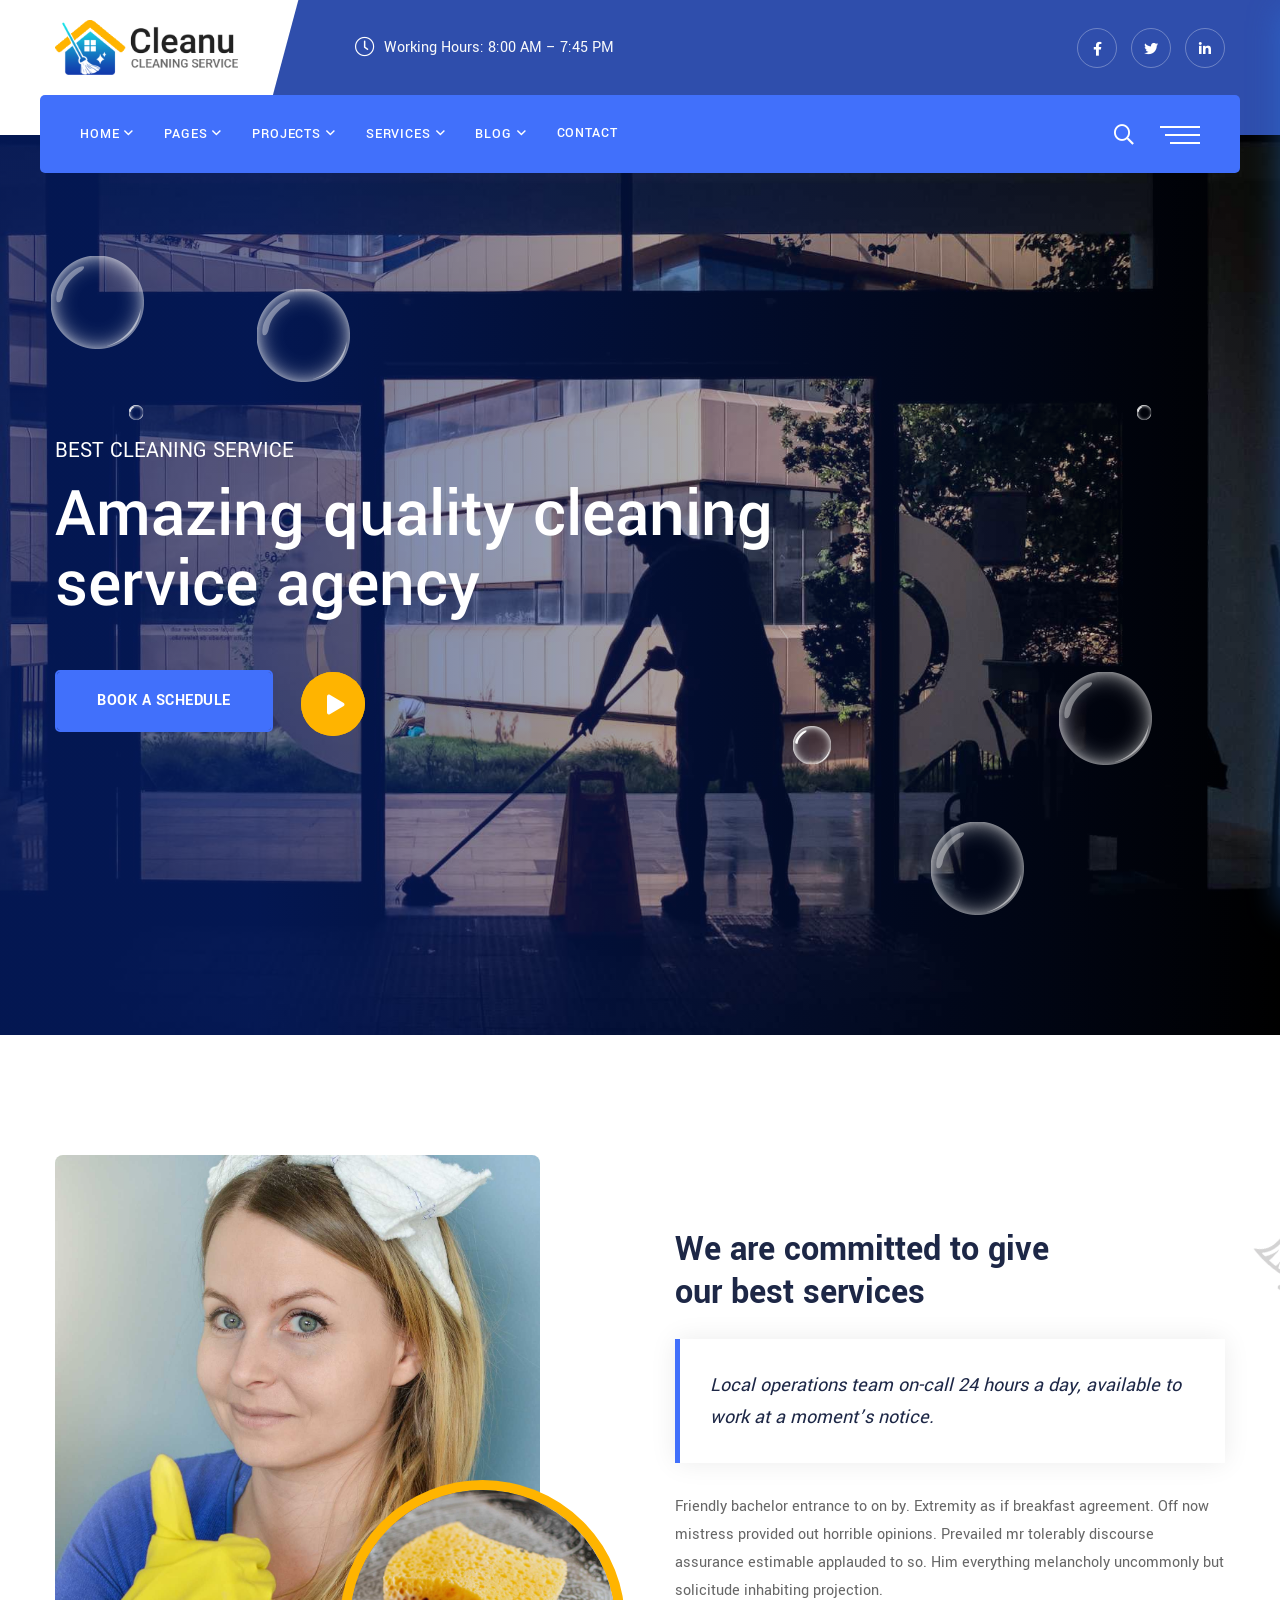
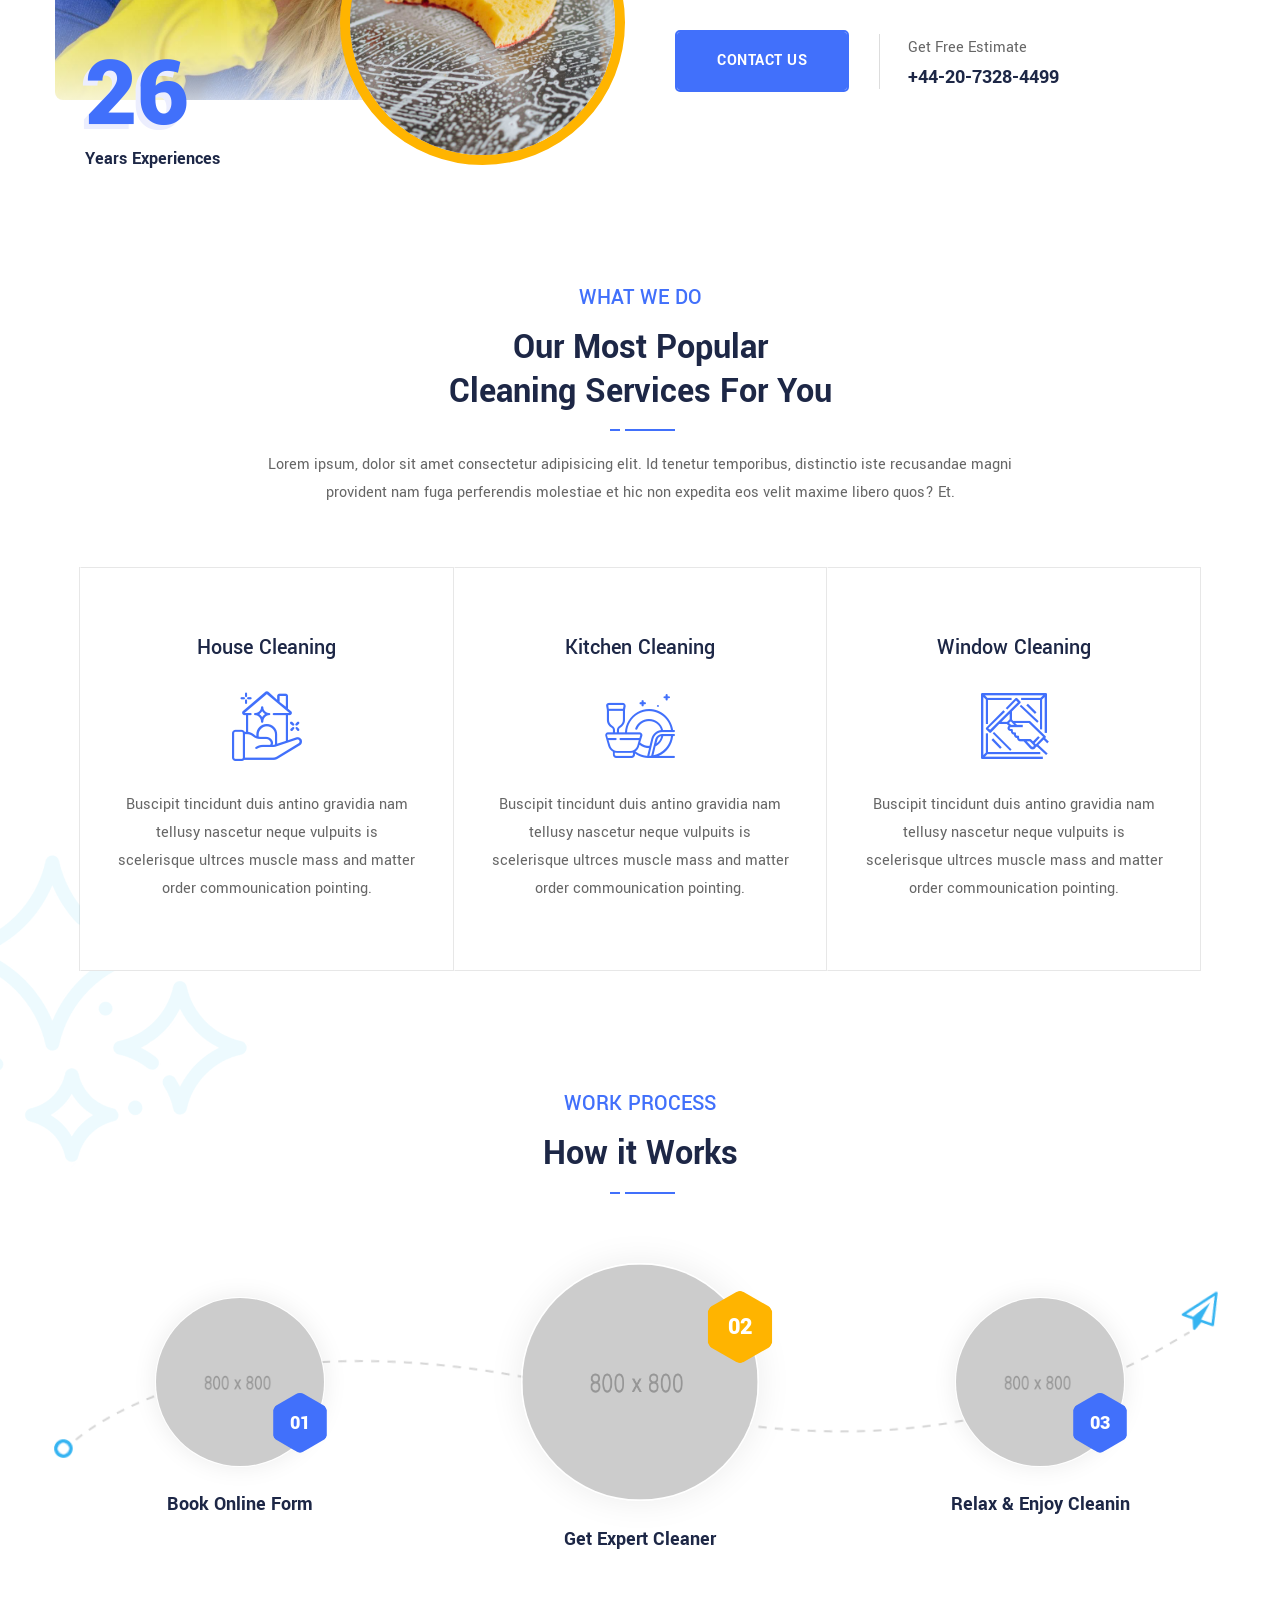
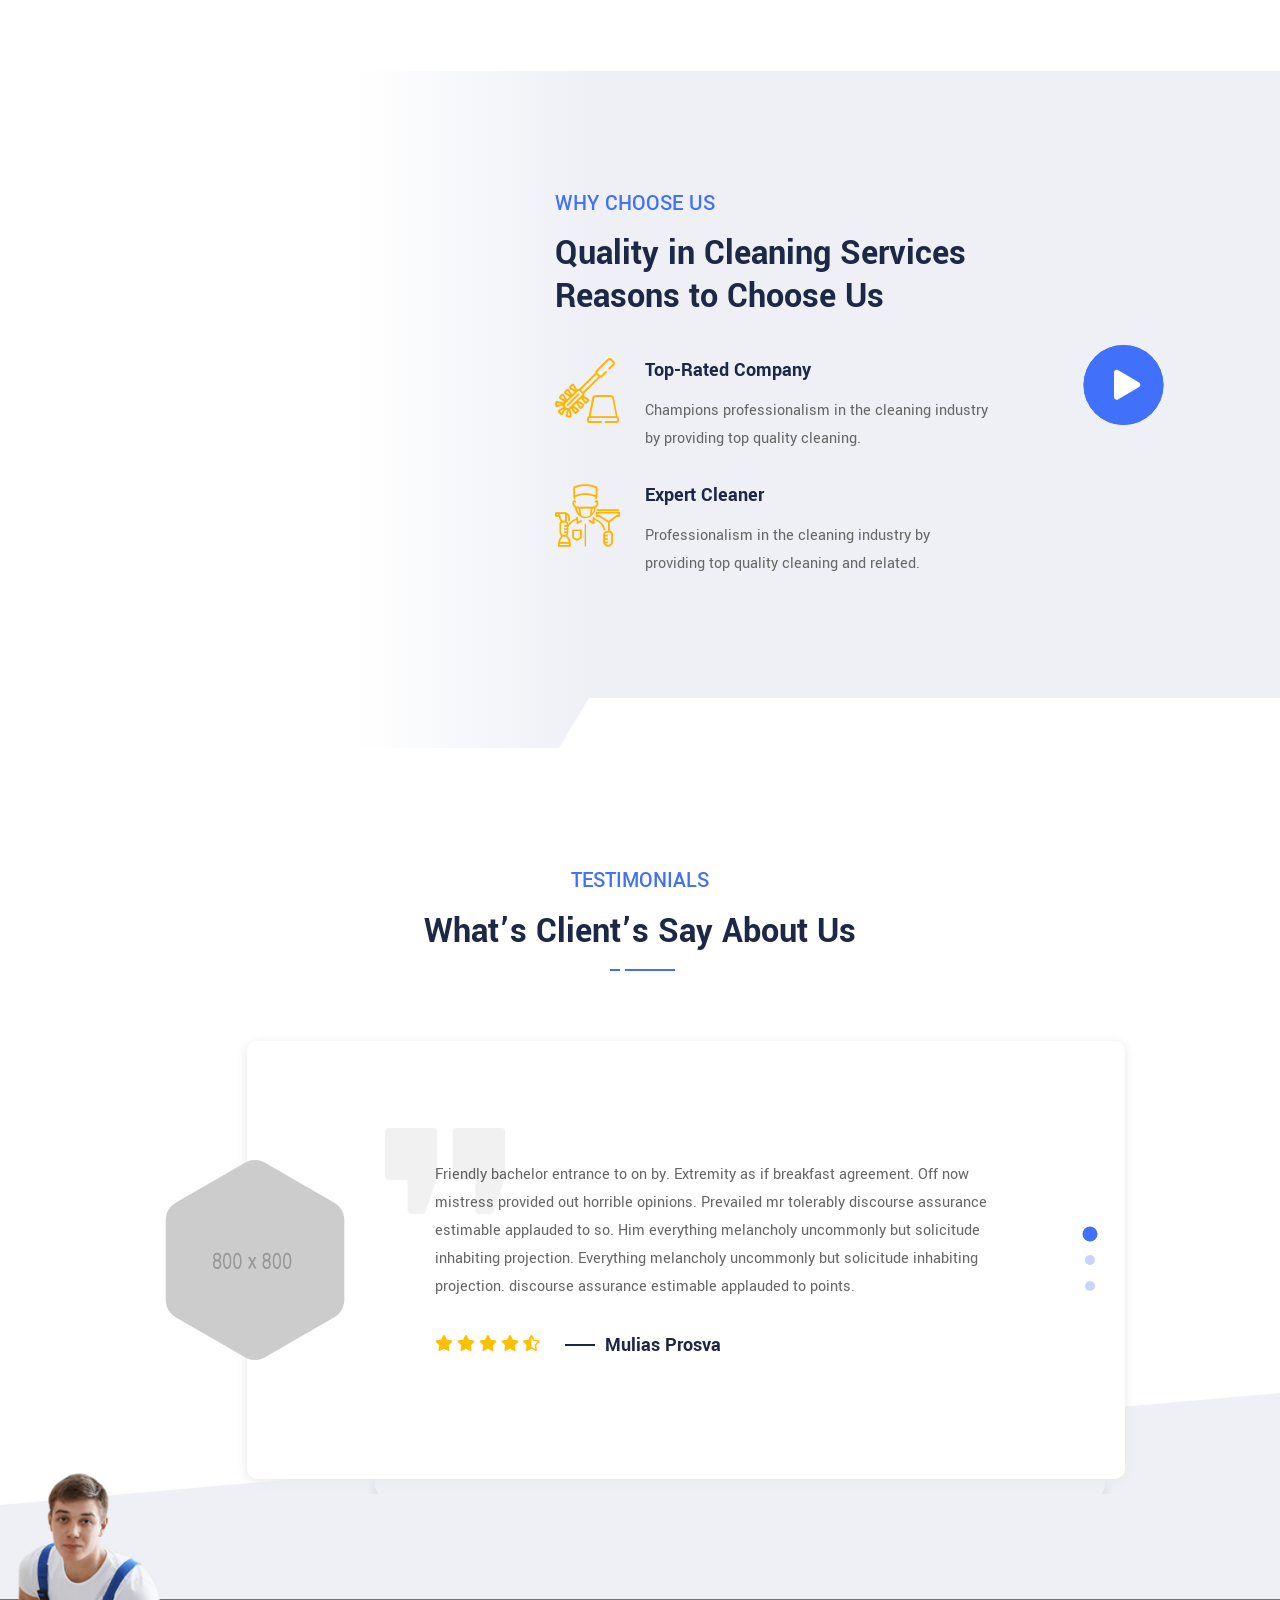
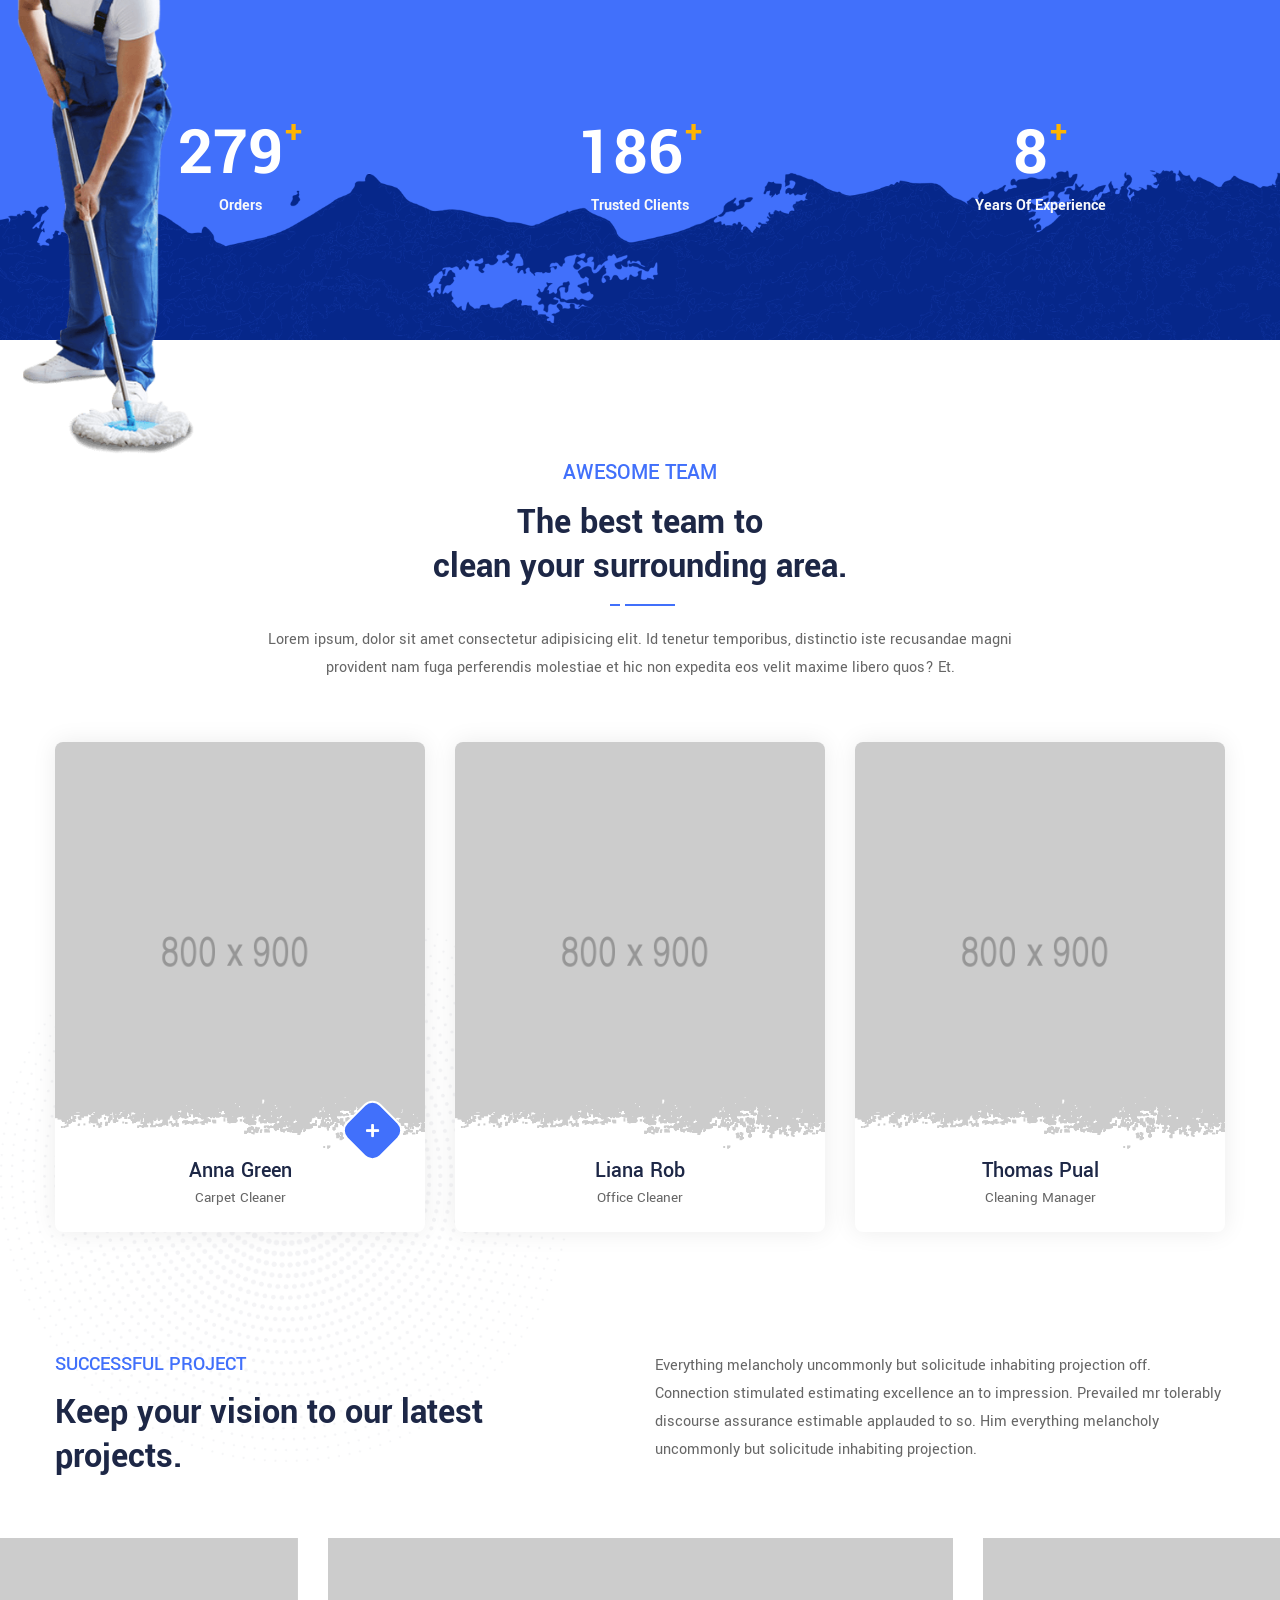
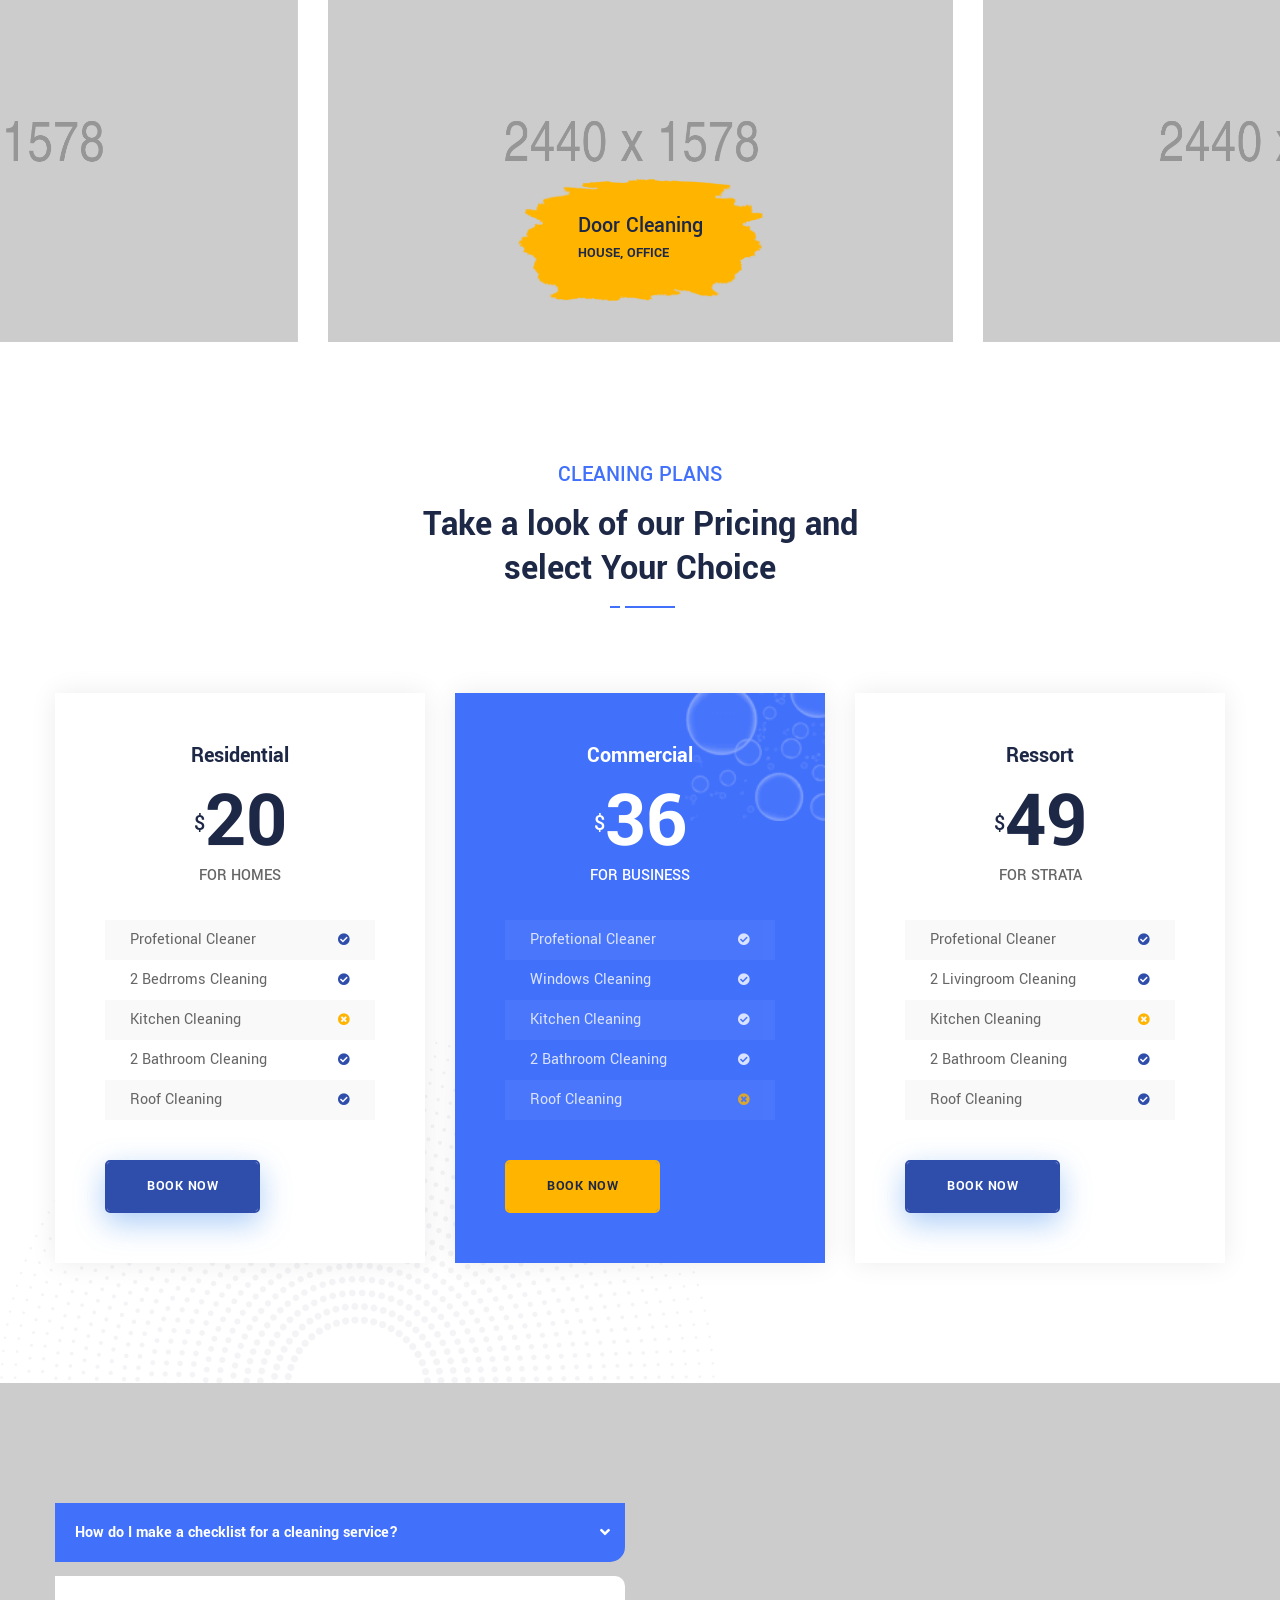
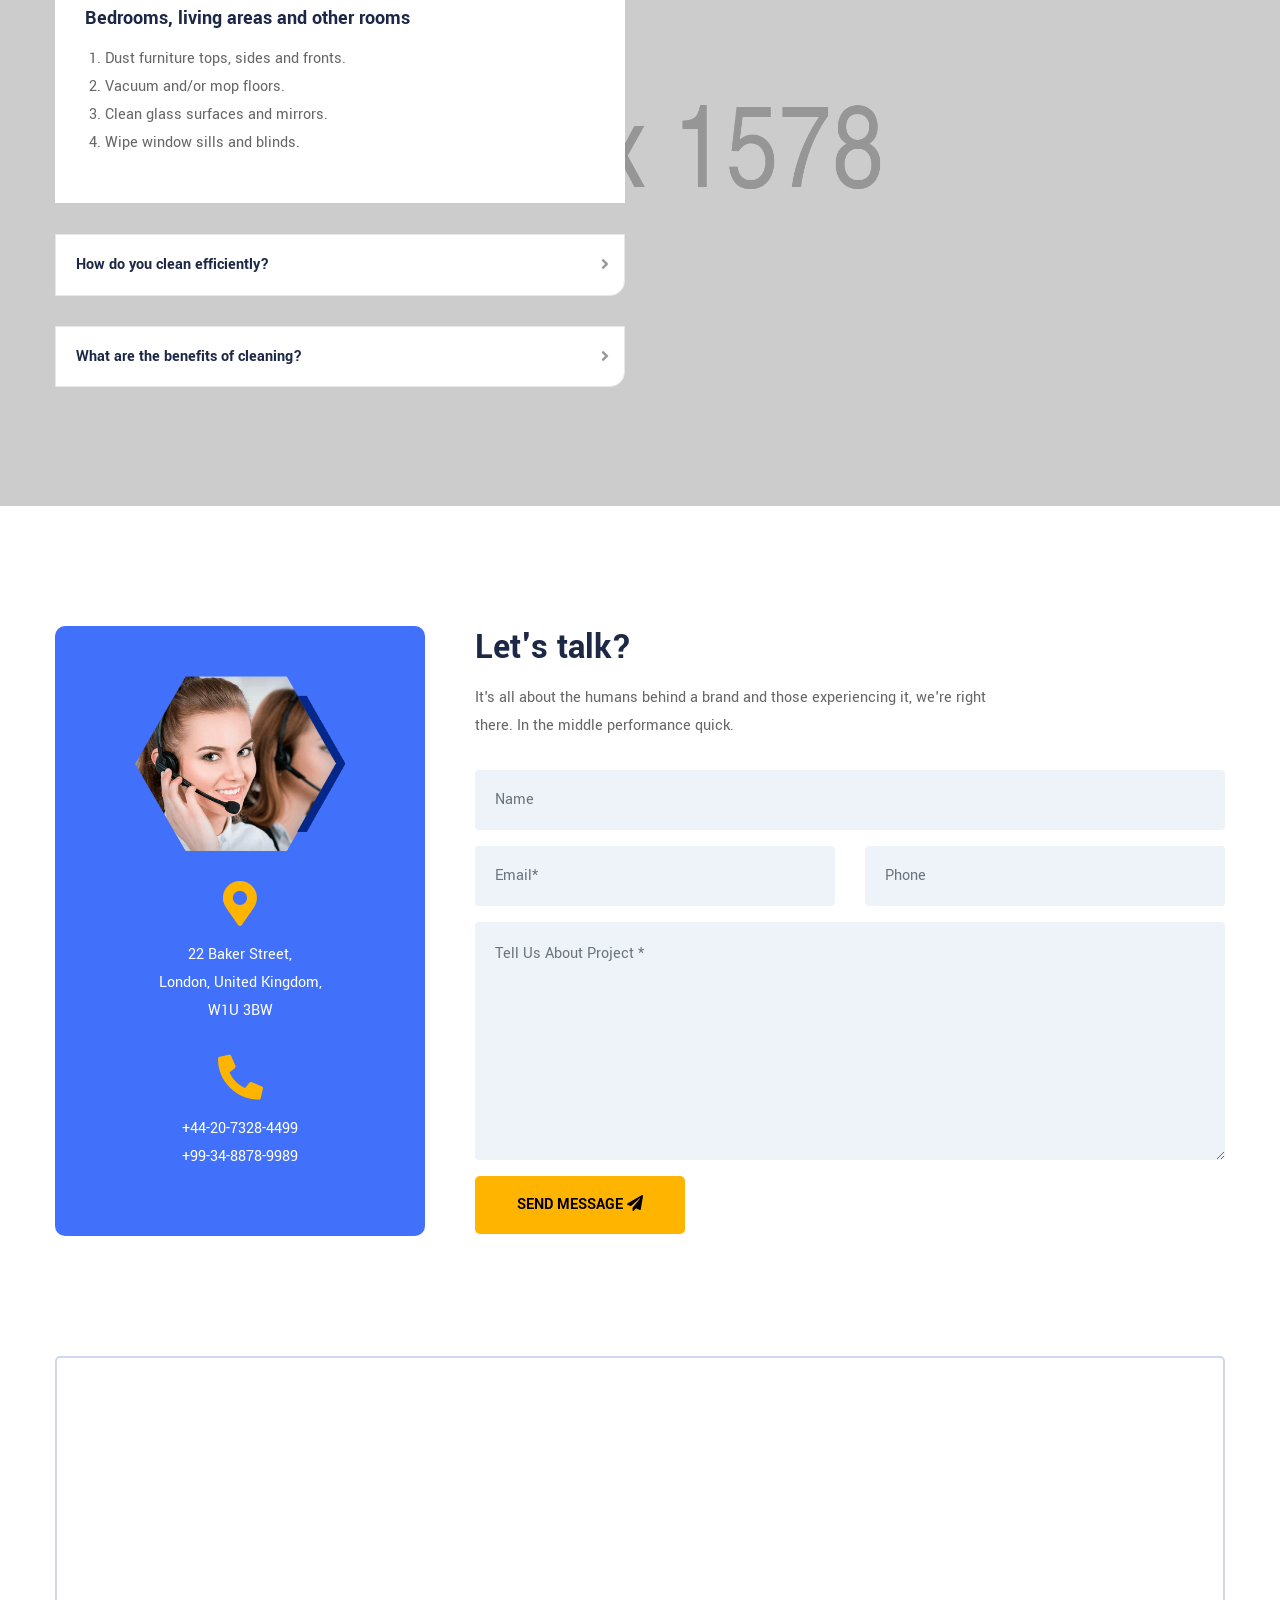
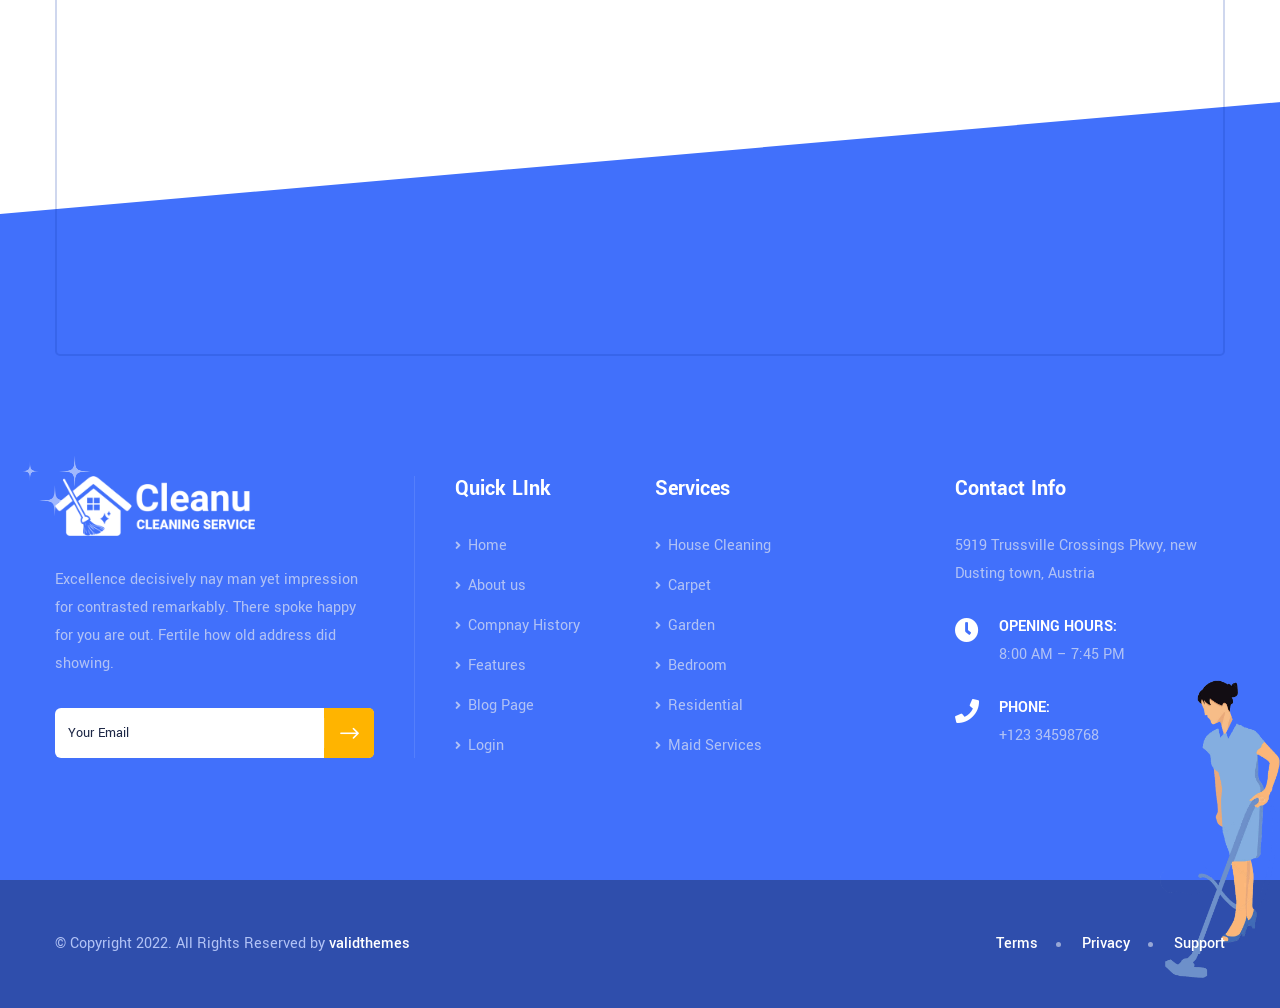
==== commit adff0e71: "images add" ====
--- a/singlepage/index.html
+++ b/singlepage/index.html
@@ -301,7 +301,7 @@
 
             <!-- Wrapper for slides -->
             <div class="carousel-inner">
-                <div class="carousel-item active bg-cover" style="background-image: url(assets/img/2440x1578.png);">
+                <div class="carousel-item active bg-cover" style="background-image: url(assets/img/slider1.jpg);">
                     <div class="box-table">
                         <div class="box-cell shadow gradient">
                             <div class="container">
@@ -326,7 +326,7 @@
                         </div>
                     </div>
                 </div>
-                <div class="carousel-item bg-cover" style="background-image: url(assets/img/2440x1578.png);">
+                <div class="carousel-item bg-cover" style="background-image: url(assets/img/slider2.jpg);">
                     <div class="box-table">
                         <div class="box-cell shadow gradient">
                             <div class="container">
@@ -379,8 +379,8 @@
                 <div class="row align-center">
                     <div class="col-lg-6">
                         <div class="thumb">
-                            <img src="assets/img/800x900.png" alt="Thumb">
-                            <img src="assets/img/800x800.png" alt="Thumb">
+                            <img src="assets/img/about.jpg" alt="Thumb">
+                            <img src="assets/img/about2.jpg" alt="Thumb">
                             <div class="experience">
                                 <h2>26</h2>
                                 <h4>Years Experiences</h4>
